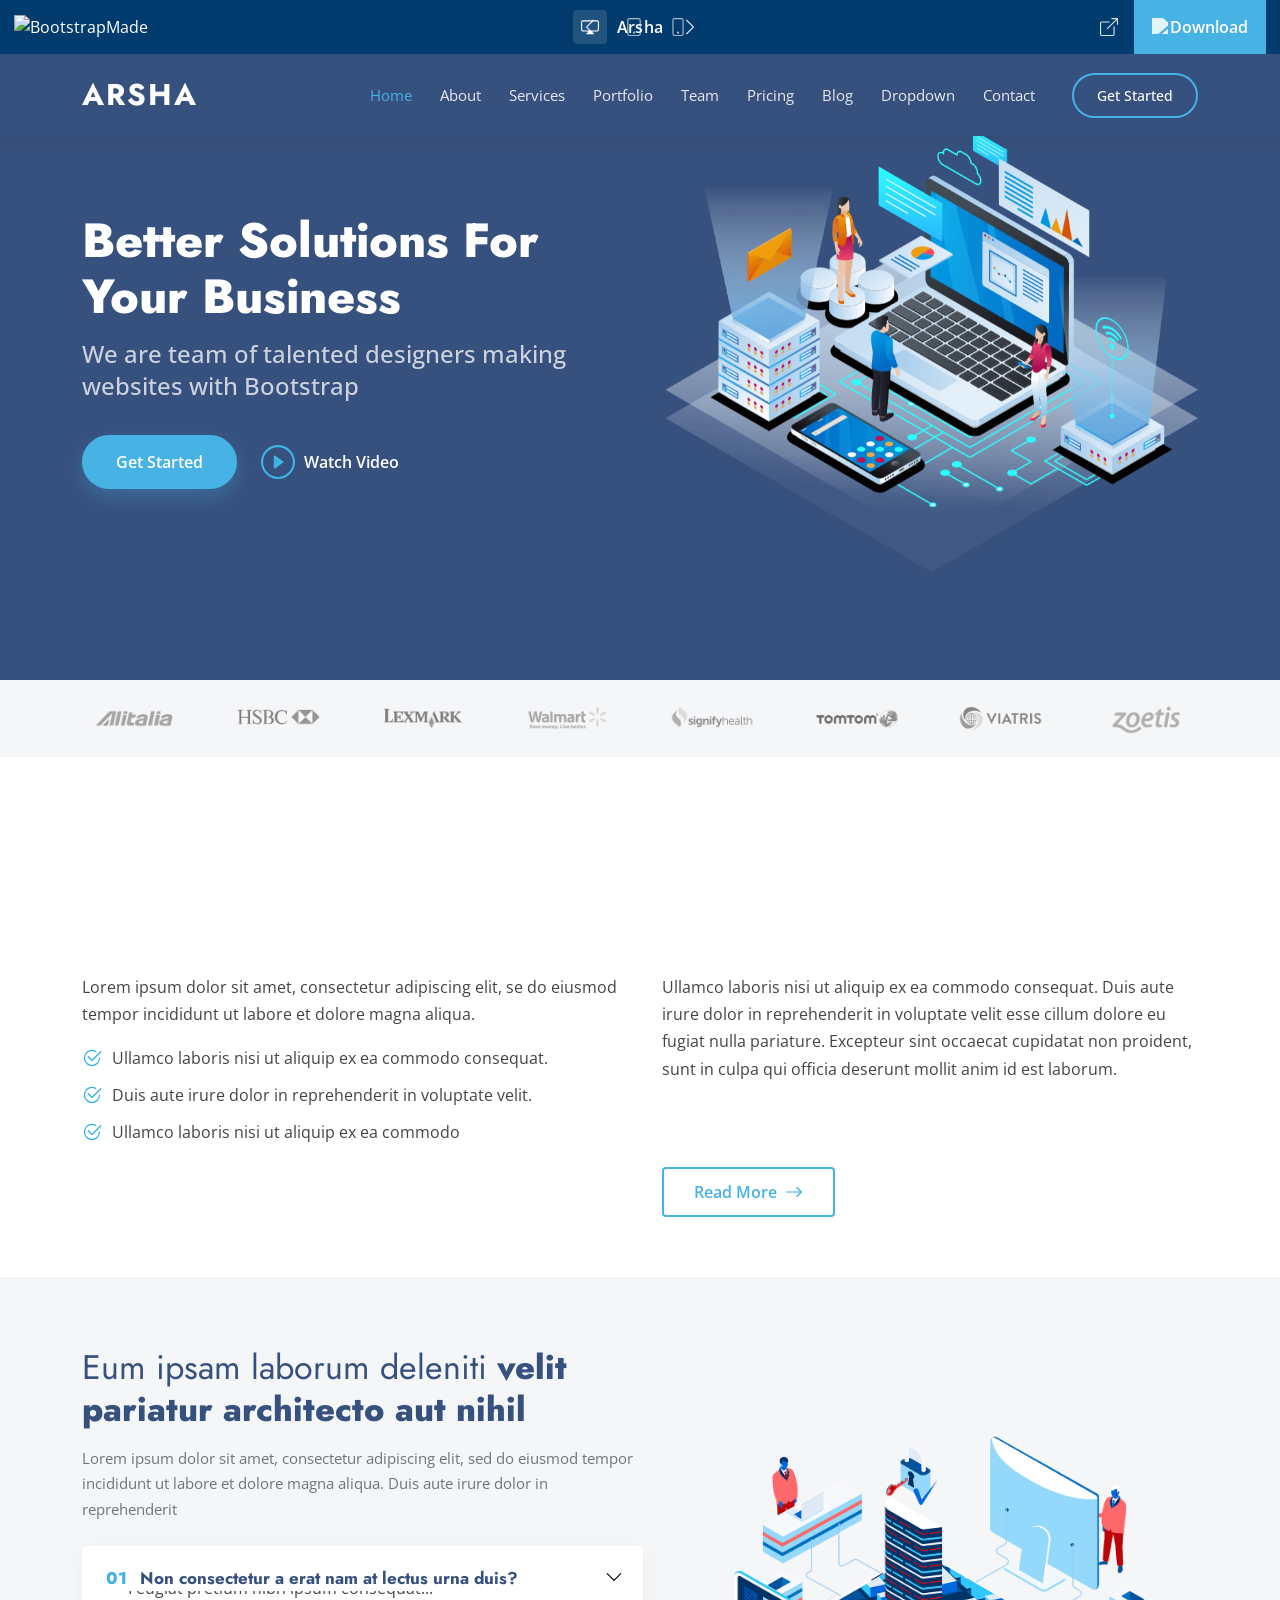
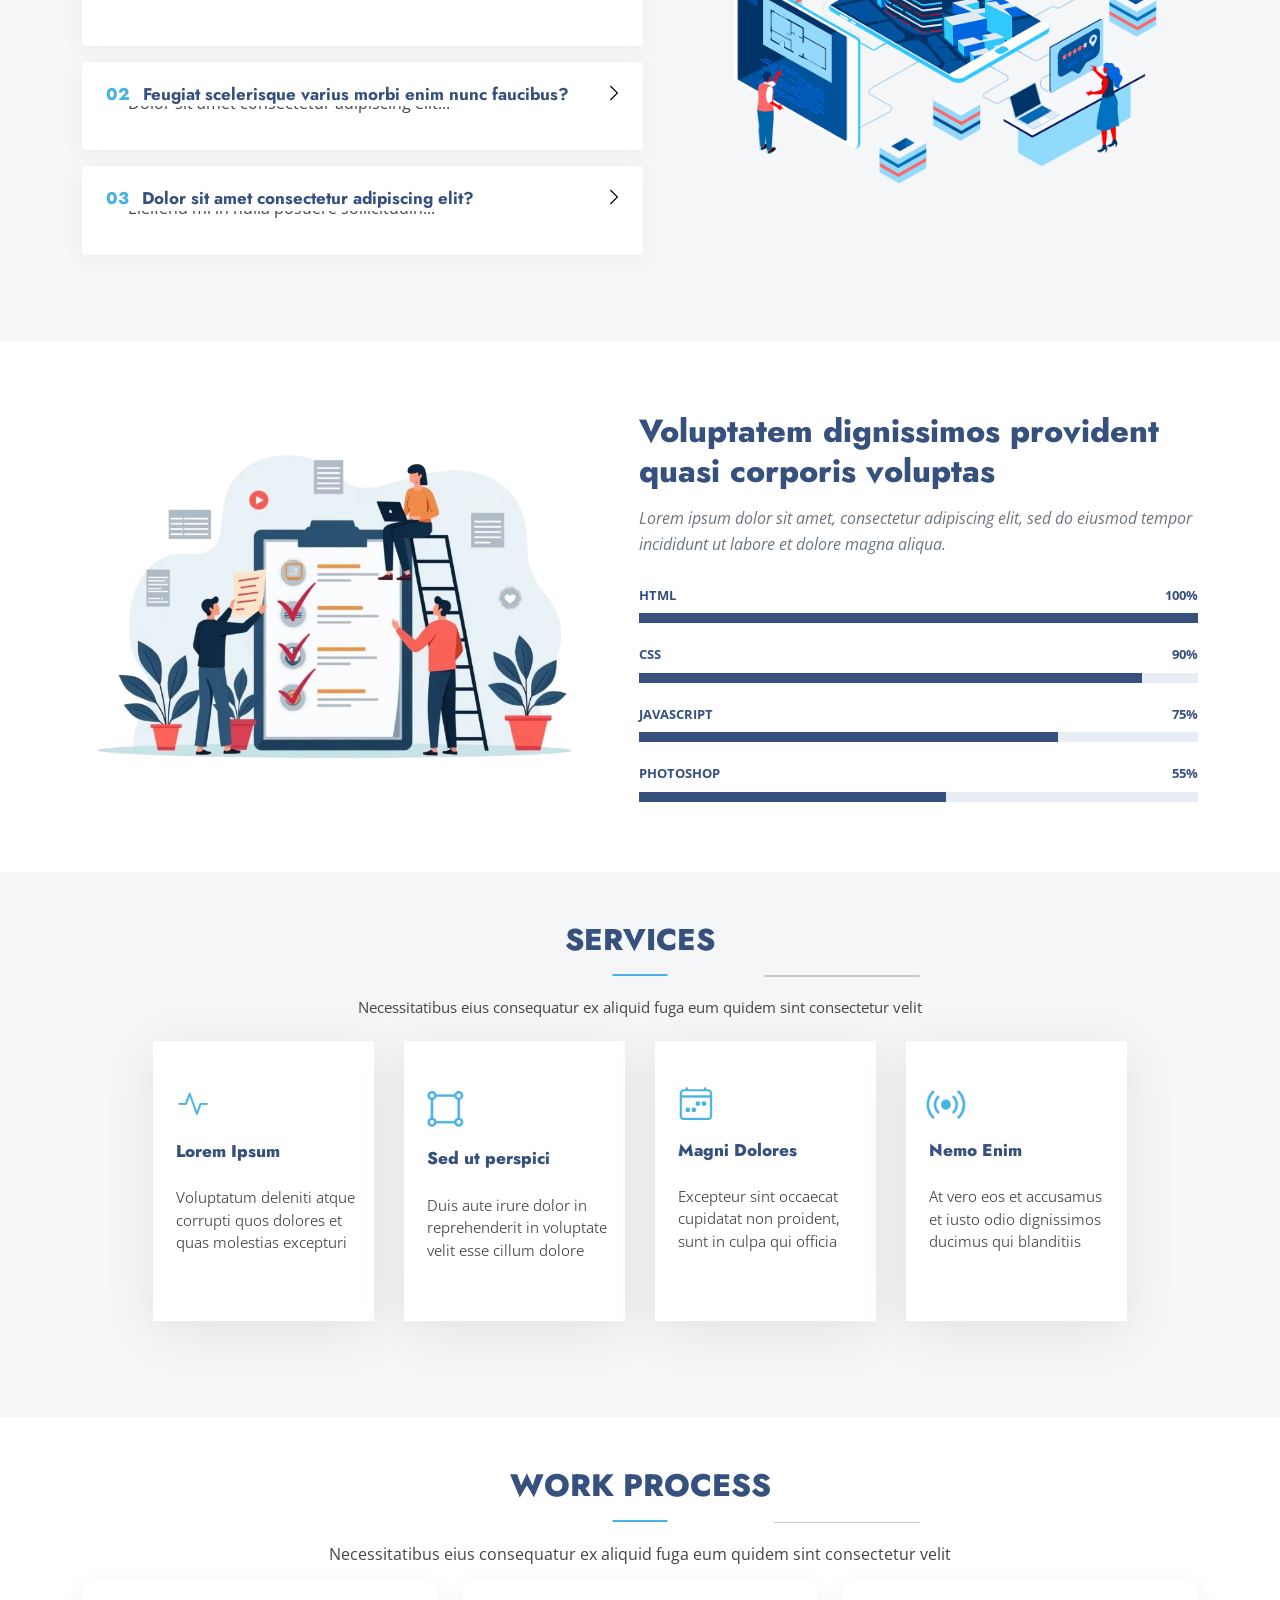
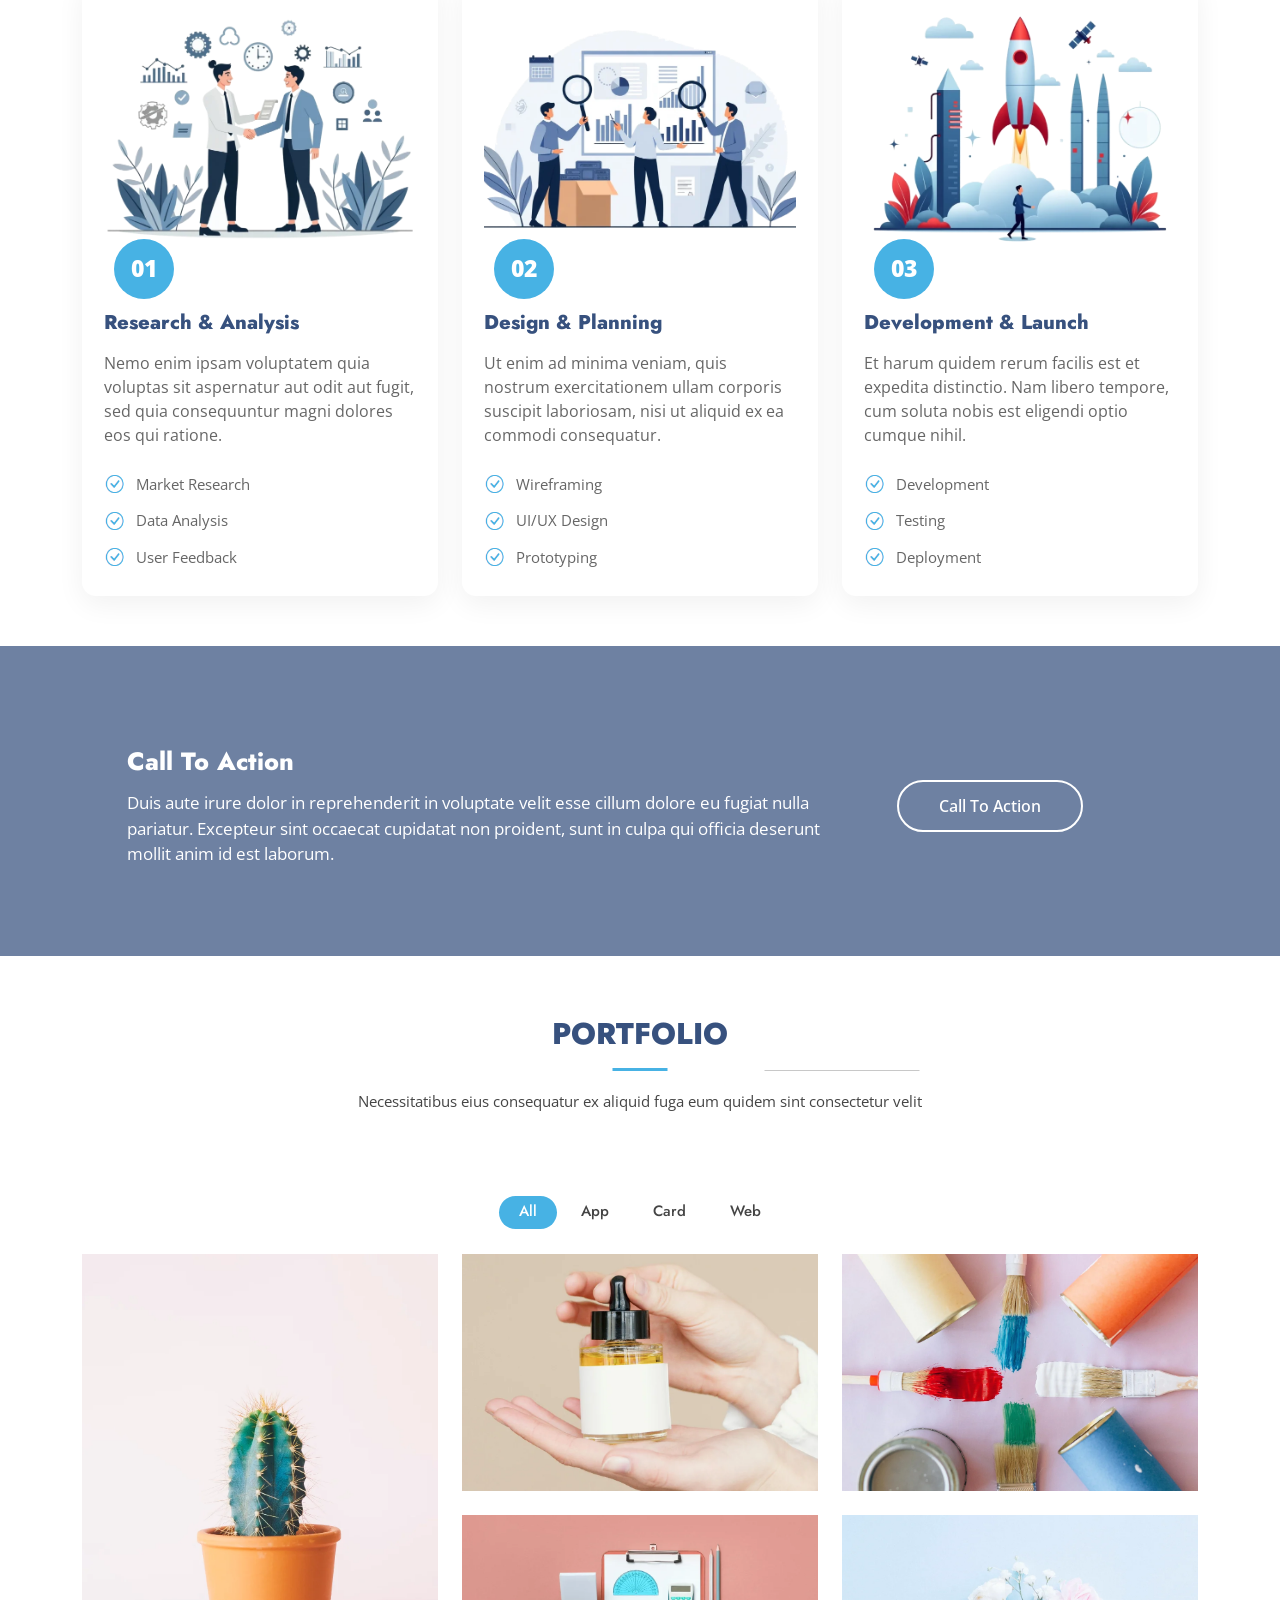
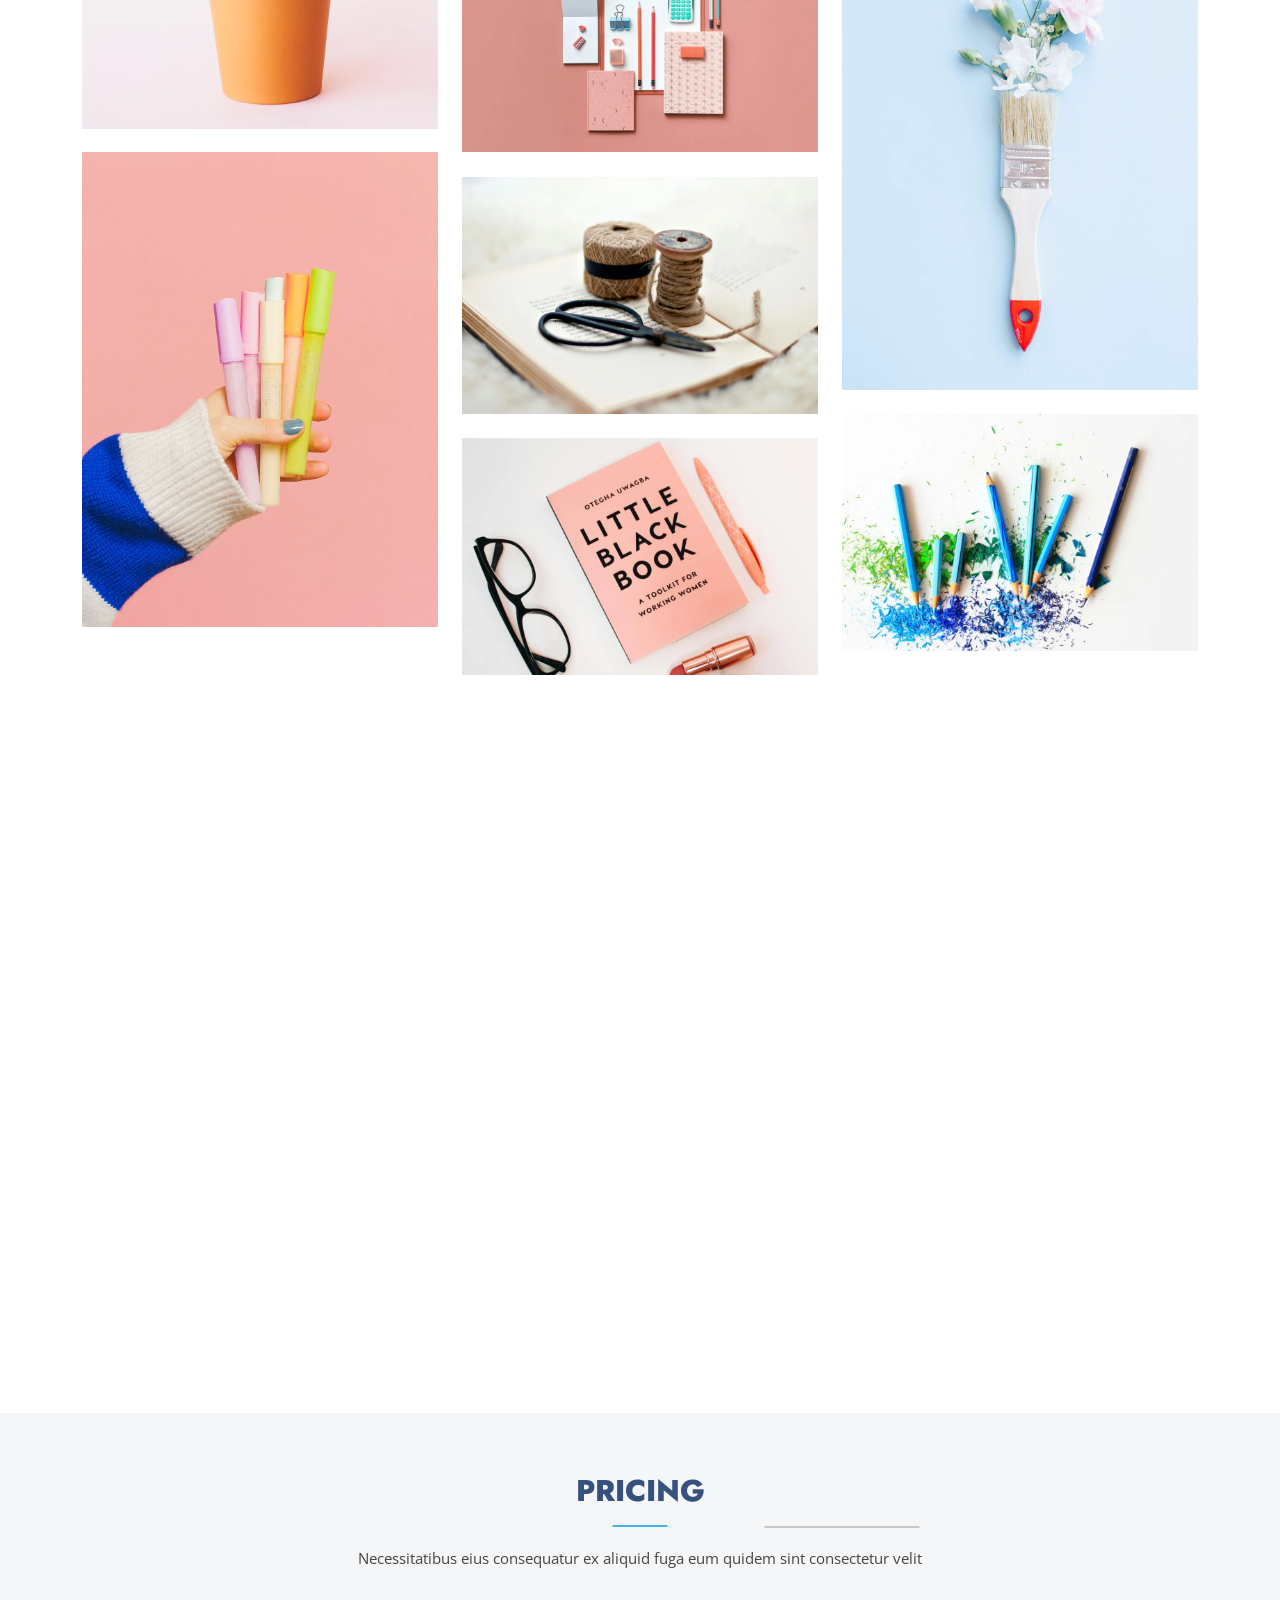
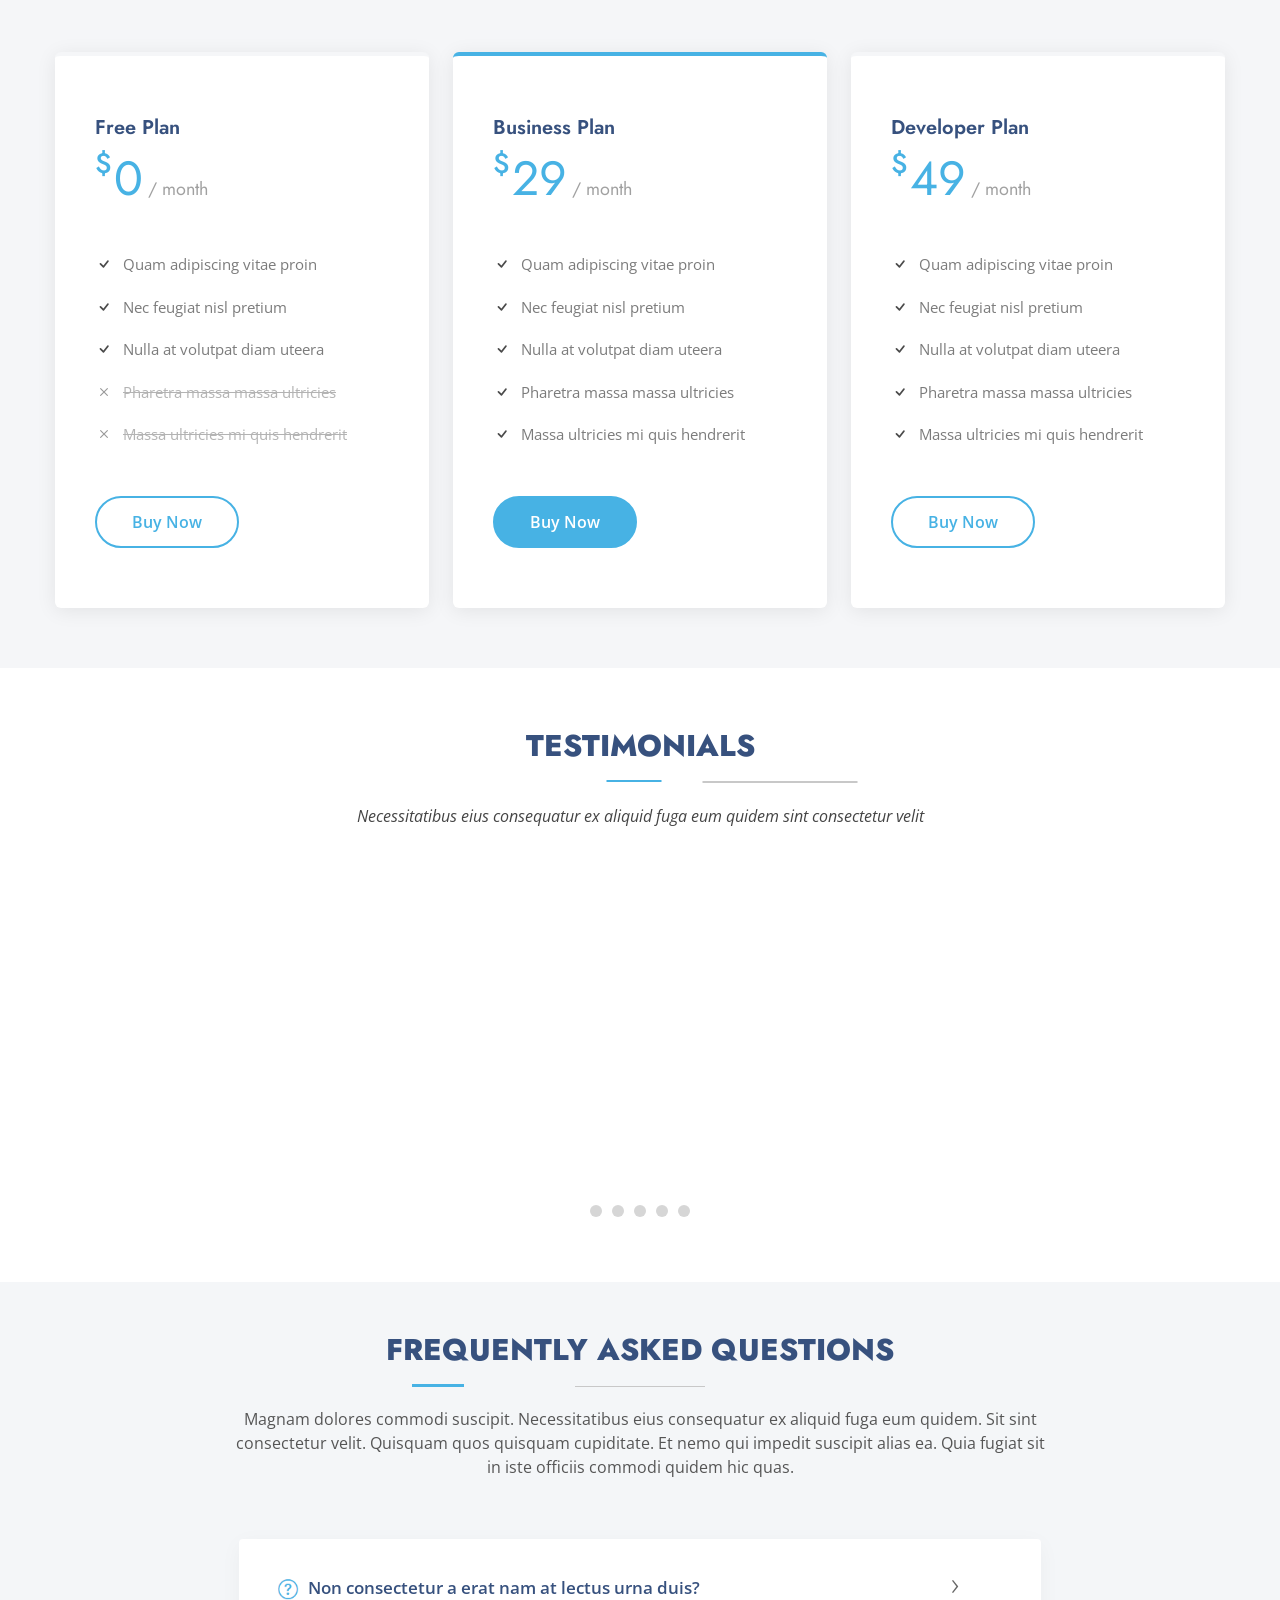
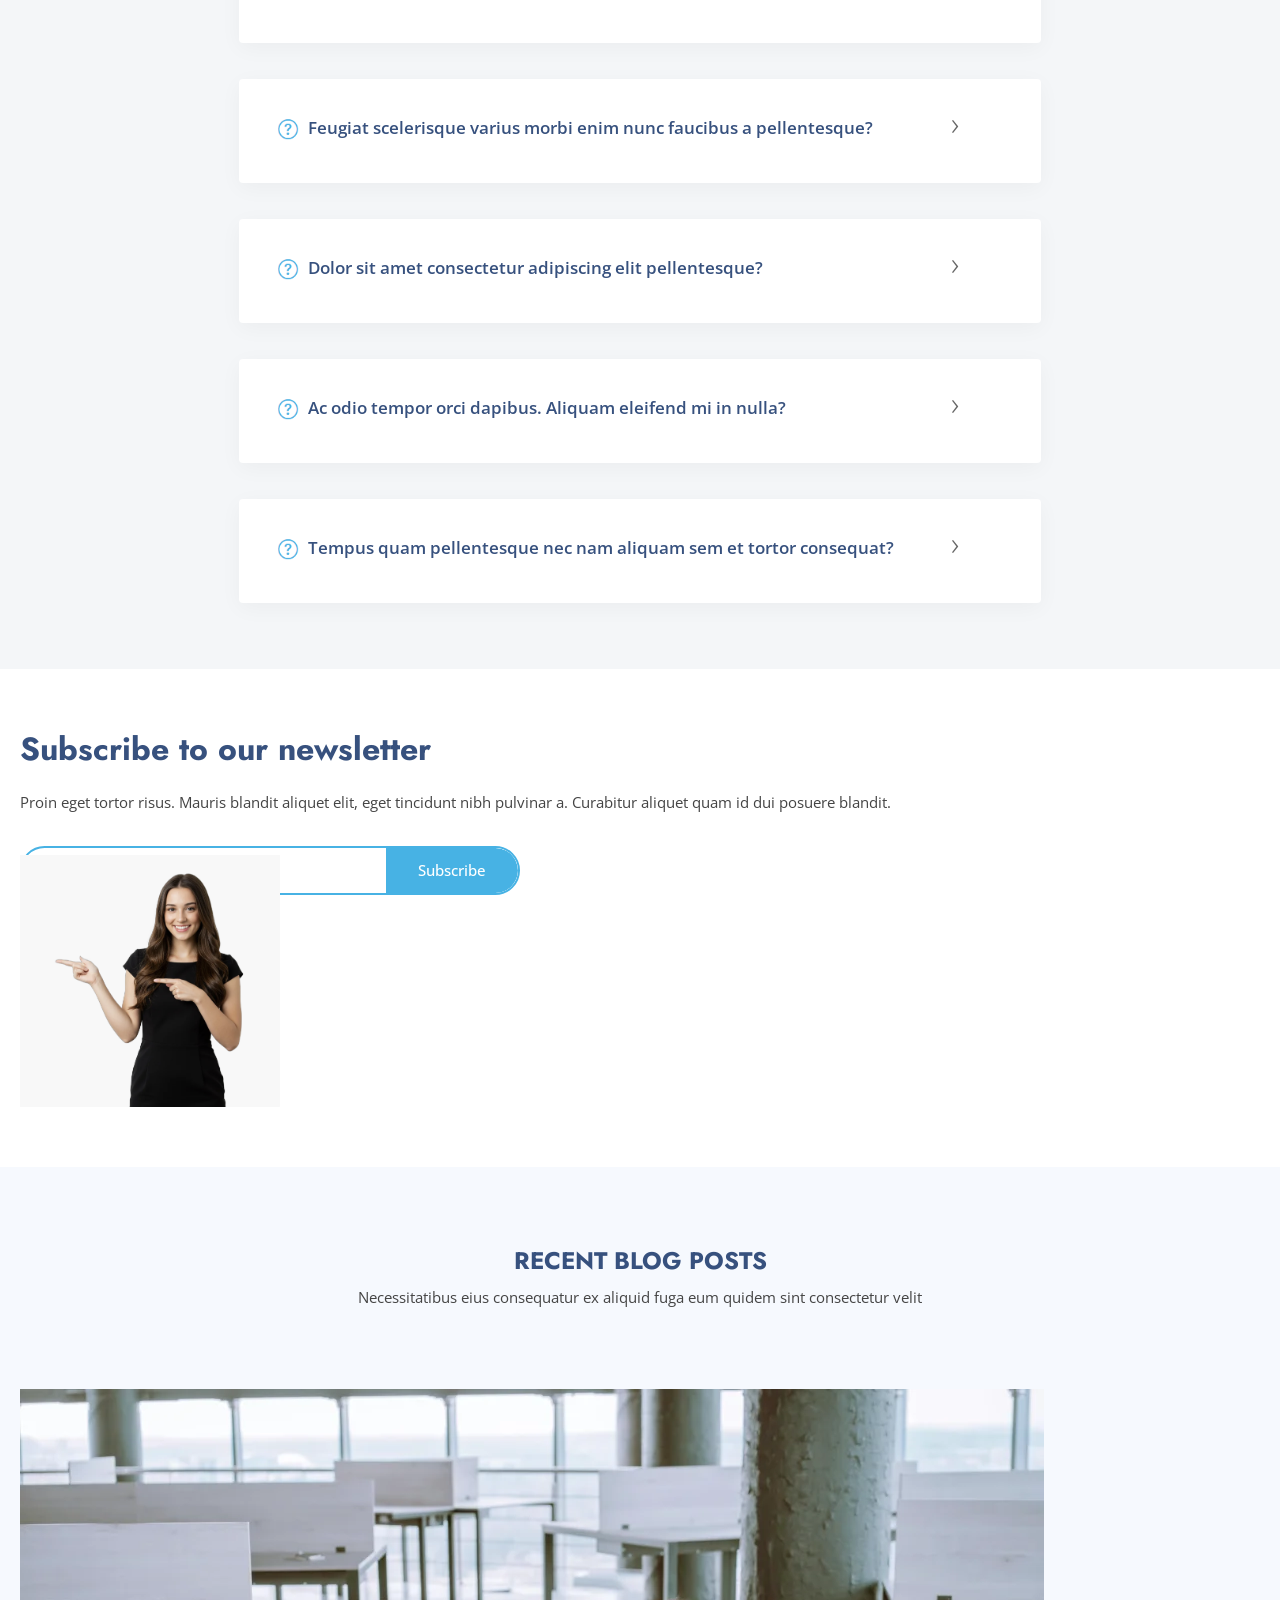
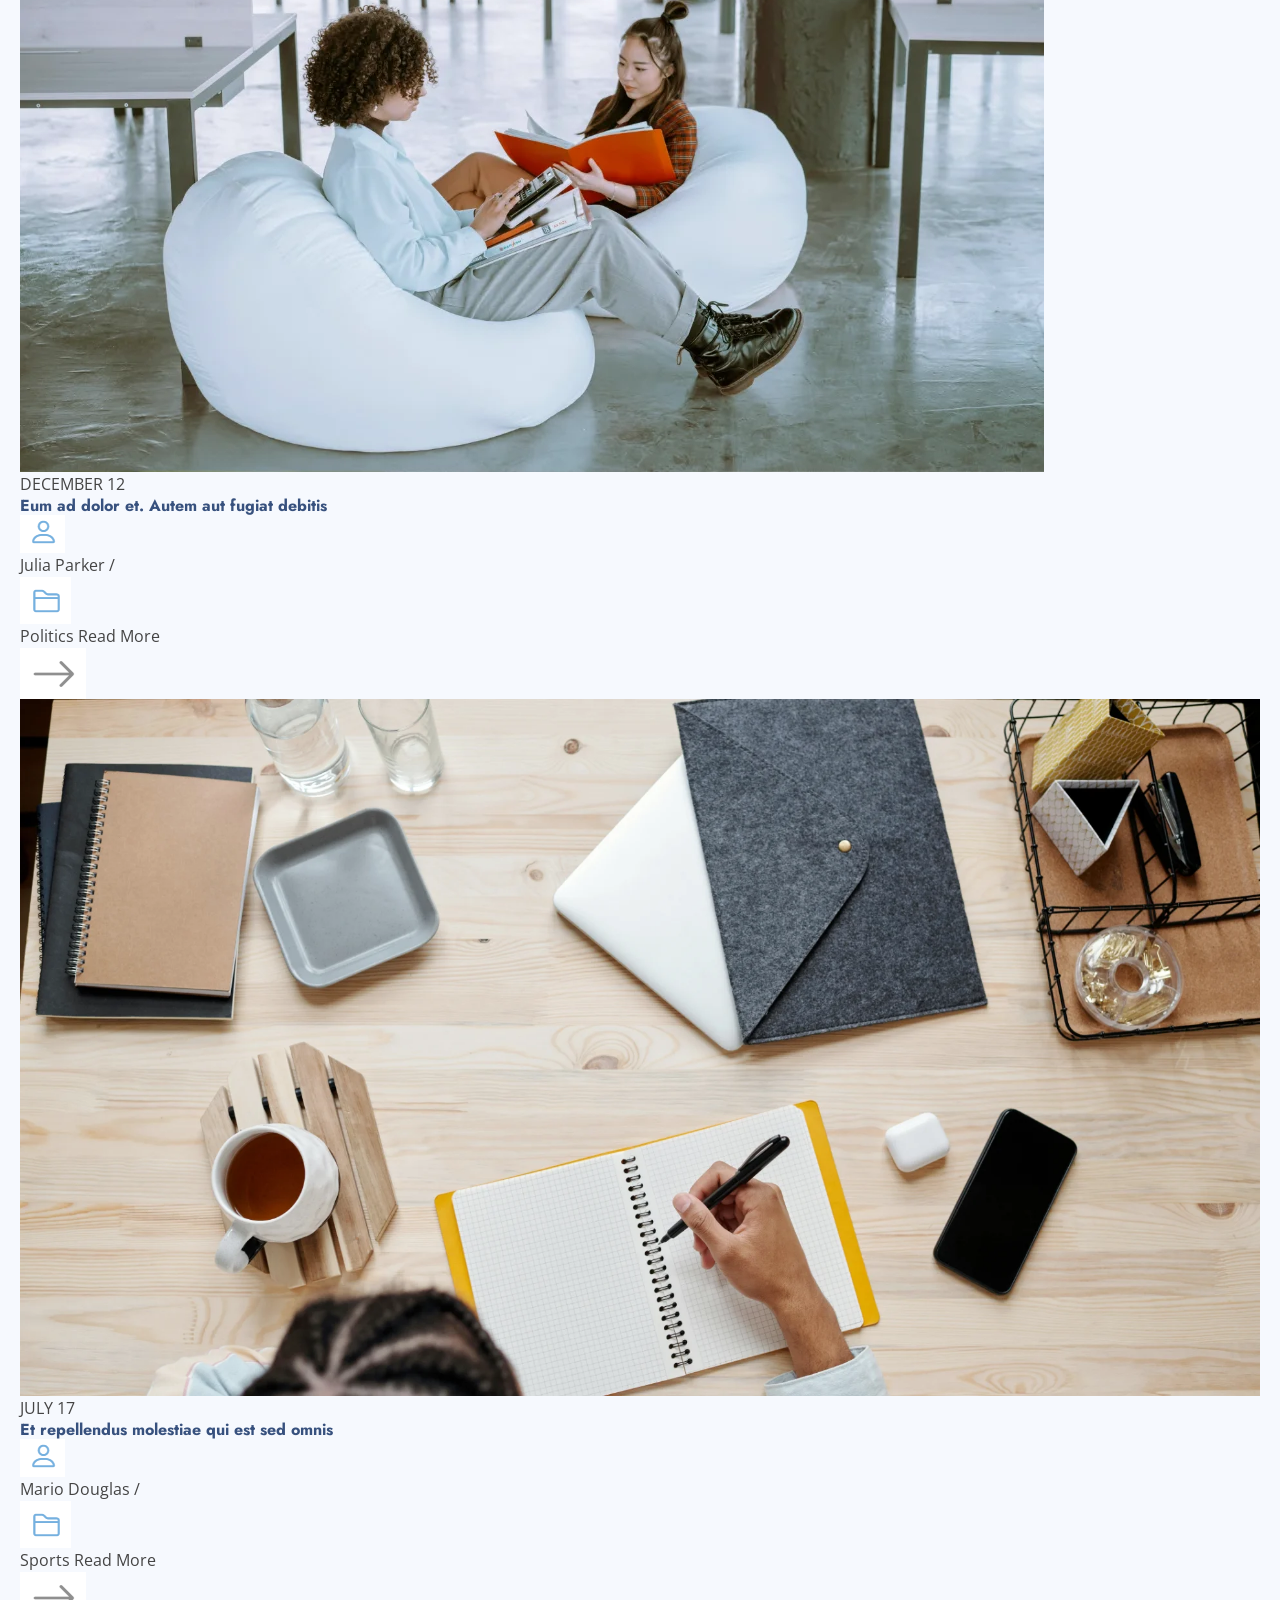
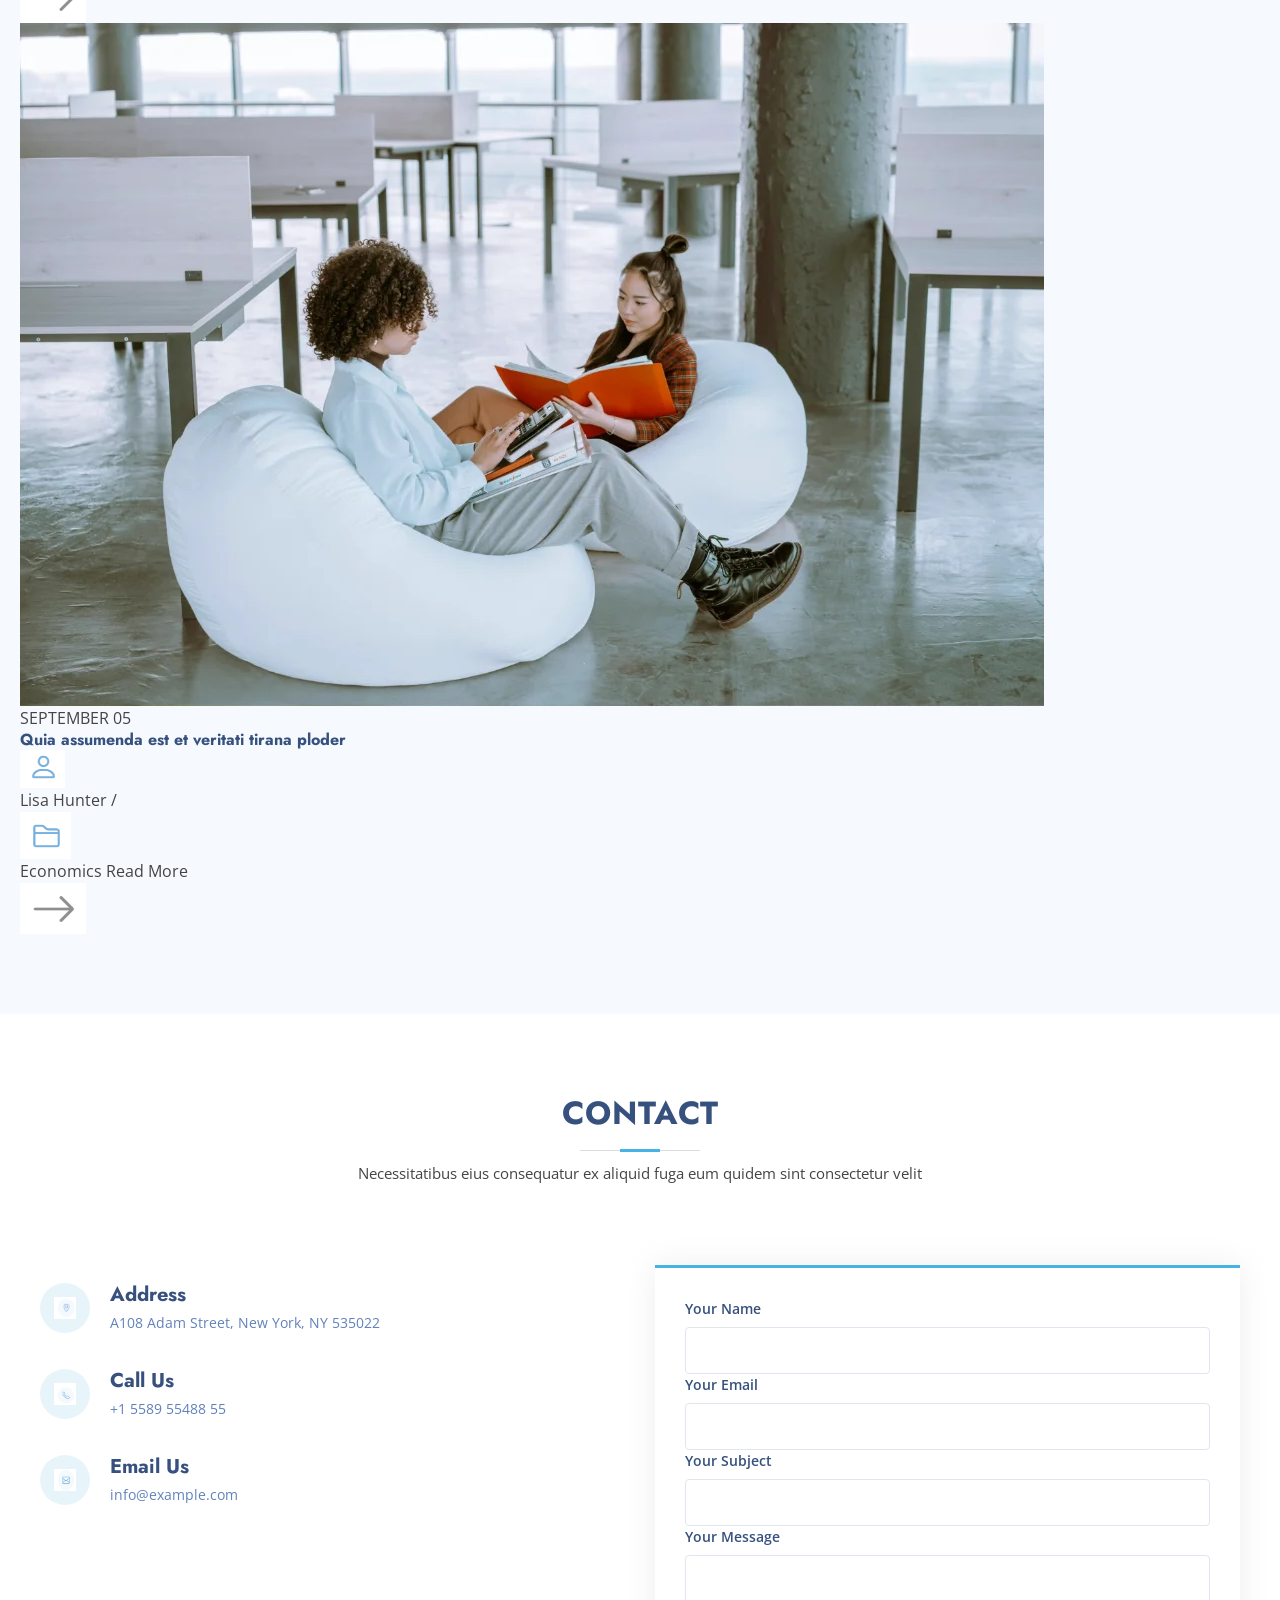
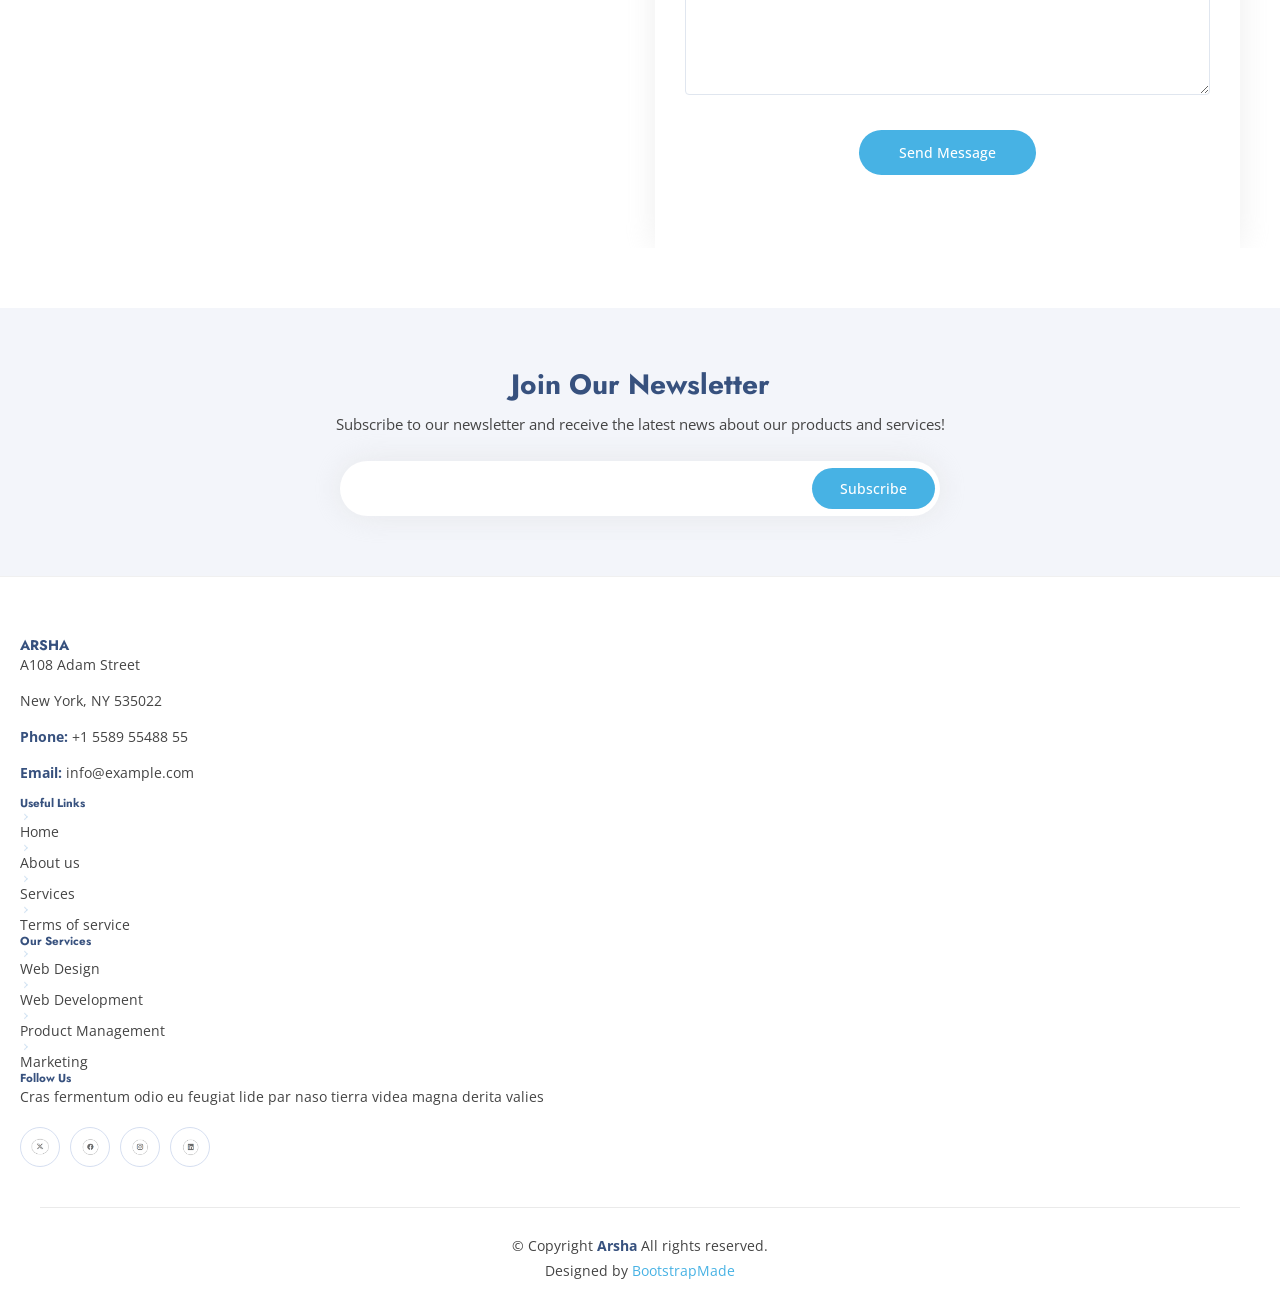
==== index.html @ 2390e41d "fix: 아이콘 경로 수정, download 아이콘 추가" ====
<!DOCTYPE html>
<html lang="en">
<head>
    <meta charset="UTF-8">
    <meta name="viewport" content="width=device-width, initial-scale=1.0">
    <title>Arsha Clone</title>

    <link rel="stylesheet" href="./styles/reset.css">
    <link rel="stylesheet" href="./styles/common.css">
    <link rel="stylesheet" href="./styles/header-about.css">
    <link rel="stylesheet" href="./styles/services-faq.css">
    <link rel="stylesheet" href="./styles/portfolio.css">
    <link rel="stylesheet" href="./styles/team-testimonials.css">
    <link rel="stylesheet" href="./styles/blog-contact-footer.css">
    <link rel="stylesheet" href="./styles/responsive.css">
</head>
<body>

    <!-- 한지수 담당 시작 -->
    <header id="preview-bar">
    <div class="logo">
        <a href="https://bootstrapmade.com/" rel="home" title="Back to BootstrapMade Homepage">
        <img src="https://bootstrapmade.com/assets/img/logo.png" alt="BootstrapMade">
        </a>
    </div>
    <div class="preview-devices">
        <ul>
        <li class="preview-test preview-devices-active" id="preview-test-desktop" title="Desktop preview of the Arsha template">
            <a href="#">
                <img src="images/icons/display.svg" alt="preview_desktop">
            </a>
        </li>
        <li class="preview-test" id="preview-test-tablet" title="Table preview of the Arsha template">
            <a href="#">
                <img src="images/icons/tablet.svg" alt="preview_tablet">
            </a>
        </li>
        <li class="preview-test" id="preview-test-mobile" title="Mobile preview of the Arsha template">
            <a href="#">
                <img src="images/icons/phone.svg" alt="preview_mobile">
            </a>
        </li>
        </ul>
    </div>
    
    <div class="current-template">
        <a href="#"><img src="images/icons/chevron-left.svg" alt="arrow_left"></a>
        <a class="template-home" href="https://bootstrapmade.com/arsha-free-bootstrap-html-template-corporate/" title="Arsha Template Home Page">Arsha</a>
        <a href="#"><img src="images/icons/chevron-right.svg" alt="arrow_right"></a>
    </div>
    <div class="navigate">
        <a href="https://bootstrapmade.com/content/demo/Arsha/" target="_top" title="Hide the demo bar"></a>
        <a href="#"><img src="images/icons/box-arrow-up-right.svg" alt="bow_arrow_up"></a>
        <a class="download" href="https://bootstrapmade.com/arsha-free-bootstrap-thml-template-corporate/#download" title="Download the Arsha Template">
            <img src="images/icons/download.svg" alt="download">
            <span>Download</span>
        </a>
    </div>
    </header>

    <header id="header" class="header">
    <div class = "container">
        <a href="index.html" class="logo">
        <h1 class="sitename">Arsha</h1>
        </a>
        <nav id="navmenu" class="navmenu">
        <ul>
            <li>
            <a href="#hero" class="active">Home</a>
            </li>
            <li>
            <a href="#about">About</a>
            </li>
            <li>
            <a href="#services">Services</a>
            </li>
            <li>
            <a href="#portfolio">Portfolio</a>
            </li>
            <li>
            <a href="#team">Team</a>
            </li>
            <li>
            <a href="#pricing">Pricing</a>
            </li>
            <li>
            <a href="#recent-blog-post">Blog</a>
            </li>
            <li class="dropdown">
            <a href="#">
                <span>Dropdown</span>
            </a>
            <ul>
                <li>
                <a href="#">Dropdown 1</a>
                </li>
                <li class="dropdown">
                <a href="#">
                    <span>Deep Dropdown</span>
                </a>
                <ul>
                    <li>
                    <a href="#">Deep Dropdown 1</a>
                    </li>
                    <li>
                    <a href="#">Deep Dropdown 2</a>
                    </li>
                    <li>
                    <a href="#">Deep Dropdown 3</a>
                    </li>
                    <li>
                    <a href="#">Deep Dropdown 4</a>
                    </li>
                    <li>
                    <a href="#">Deep Dropdown 5</a>
                    </li>
                </ul>
                </li>
                <li>
                <a href="#">Dropdown 2</a>
                </li>
                <li>
                <a href="#">Dropdown 3</a>
                </li>
                <li>
                <a href="#">Dropdown 4</a>
                </li>
            </ul>
            </li>
            <li>
            <a href="#contact">Contact</a>
            </li>
        </ul>
        
        </nav>
        <a class="btn-getstarted" href="#about">Get Started</a>
        <a href="#"><img src="images/icons/list.svg" alt="list"></a>
    </div>
    </header>
    <main class="main">
    <section id="hero" class="hero section">
        <div class="container">

            <div class="hero-content">
                <h1>Better Solutions For Your Business</h1>
                <p>We are team of talented designers making websites with Bootstrap</p>

                <div class="d-flex">
                    <a href="#about" class="btn-get-started">Get Started</a>

                    <a href="#" class="btn-watch-video">
                        <img src="images/icons/play-circle.svg" alt="play">
                        <span>Watch Video</span>
                    </a>
                </div>
            </div>

            <div class="hero-img">
                <img src="images/hero/hero-img.png" alt="hero">
            </div>

        </div>
    </section>

    <!--Clients Section-->
    <section id="clients" class="clients section">
        <div class="container">
            <img src="images/clients/clients-1.webp" alt="clients1">
            <img src="images/clients/clients-2.webp" alt="clients2">
            <img src="images/clients/clients-3.webp" alt="clients3">
            <img src="images/clients/clients-4.webp" alt="clients4">
            <img src="images/clients/clients-5.webp" alt="clients5">
            <img src="images/clients/clients-6.webp" alt="clients6">
            <img src="images/clients/clients-7.webp" alt="clients7">
            <img src="images/clients/clients-8.webp" alt="clients8">
        </div>
    </section>
    <!--About Section-->
    <section id="about" class="about section">
        <!--Section Title-->
        <div class="container section-title">
            <h2>
            ABOUT US
            </h2>
        </div>
        <!--End Section Title-->
        <div class="container">
        <div class="row gy-4">
            <p>
                Lorem ipsum dolor sit amet, consectetur adipiscing elit, se do eiusmod tempor incididunt ut labore et dolore magna aliqua.
            </p>
            <ul>
                <li>
                    <a href="#"><img src="images/icons/check2-circle.svg" alt="check2_circle"></a>
                    <span>Ullamco laboris nisi ut aliquip ex ea commodo consequat.</span>
                </li>
                <li>
                    <a href="#"><img src="images/icons/check2-circle.svg" alt="check2_circle"></a>
                    <span>Duis aute irure dolor in reprehenderit in voluptate velit.</span>
                </li>
                <li>
                    <a href="#"><img src="images/icons/check2-circle.svg" alt="check2_circle"></a>
                    <span>Ullamco laboris nisi ut aliquip ex ea commodo</span>
                </li>
            </ul>
        </div>
        <p>
            Ullamco laboris nisi ut aliquip ex ea commodo consequat. Duis aute irure dolor in reprehenderit in voluptate velit esse cillum dolore eu fugiat nulla pariature. Excepteur sint occaecat cupidatat non proident, sunt in culpa qui officia deserunt mollit anim id est laborum.
        </p>
        <a href="#" class="read-more">
            <span>Read More</span>
            <img src="images/icons/arrow-right.svg" alt="arrow_right">
        </a>
        </div>
    </section>
    <!--/About Section-->
    <!--Why Us Section-->
    <section id="why-us" class="section why-us">
    <div class="container">
        <div class="whyus-wrapper">
            <!-- LEFT -->
            <div class="whyus-left">
                <h3>
                    <span>Eum ipsam laborum deleniti </span>
                    <strong>velit pariatur architecto aut nihil</strong>
                </h3>
                <p>
                    Lorem ipsum dolor sit amet, consectetur adipiscing elit, sed do eiusmod tempor incididunt ut labore et dolore magna aliqua. Duis aute irure dolor in reprehenderit
                </p>
                <!-- FAQ 1 -->
                <div class="faq-item faq-active">
                    <h3>
                        <span>01</span>
                        Non consectetur a erat nam at lectus urna duis?
                    </h3>
                    <div class="faq-content">
                        <p>
                            Feugiat pretium nibh ipsum consequat...
                        </p>
                    </div>
                    <a href="#"><img src="images/icons/chevron-right.svg" alt="chevron"></a>
                </div>
                <!-- FAQ 2 -->
                <div class="faq-item">
                    <h3>
                        <span>02</span>
                        Feugiat scelerisque varius morbi enim nunc faucibus?
                    </h3>
                    <div class="faq-content">
                        <p>
                            Dolor sit amet consectetur adipiscing elit...
                        </p>
                    </div>
                    <a href="#"><img src="images/icons/chevron-right.svg" alt="chevron"></a>
                </div>
                <!-- FAQ 3 -->
                <div class="faq-item">
                    <h3>
                        <span>03</span>
                        Dolor sit amet consectetur adipiscing elit?
                    </h3>
                    <div class="faq-content">
                        <p>
                            Eleifend mi in nulla posuere sollicitudin...
                        </p>
                    </div>
                    <a href="#"><img src="images/icons/chevron-right.svg" alt="chevron"></a>
                </div>
            </div>
            <!-- RIGHT -->
            <div class="whyus-right">
                <img src="images/why-us/why-us.png" alt="why us image">
            </div>
        </div>
    </div>
</section>
    <!--/Why Us Section-->
    <!--Skills Section-->
    <section id="skills" class="skills section">
    <div class="container">
        <div class="skills-wrapper">
            <!-- LEFT -->
            <div class="skills-left">
                <img src="images/skills/skills-illustration.webp" alt="skills illustration">
            </div>
            <!-- RIGHT -->
            <div class="skills-right">
                <h3>
                    Voluptatem dignissimos provident quasi corporis voluptas
                </h3>
                <p class="fst-italic">
                    Lorem ipsum dolor sit amet, consectetur adipiscing elit, sed do eiusmod tempor incididunt ut labore et dolore magna aliqua.
                </p>
                <div class="skills-content skills-animation">
                    <div class="progress">
                        <span class="skill">HTML</span>
                        <div class="progress-bar-wrap">
                            <div class="progress-bar"></div>
                        </div>
                    </div>
                    <div class="progress">
                        <span class="skill">CSS</span>
                        <div class="progress-bar-wrap">
                            <div class="progress-bar"></div>
                        </div>
                    </div>
                    <div class="progress">
                        <span class="skill">JavaScript</span>
                        <div class="progress-bar-wrap">
                            <div class="progress-bar"></div>
                        </div>
                    </div>
                    <div class="progress">
                        <span class="skill">Photoshop</span>
                        <div class="progress-bar-wrap">
                            <div class="progress-bar"></div>
                        </div>
                    </div>
                </div>
            </div>
        </div>
    </div>
</section>
    <!-- 한지수 담당 끝 -->

<!-- 서영은 담당 시작 -->
<!-- 서비스 -->
<section id="services" class="services section">
    <div class="container section-title"> 
      <h2>SERVICES</h2>
      <p>Necessitatibus eius consequatur ex aliquid fuga eum quidem sint consectetur velit</p>
    </div>

    <div class="container services-container">
        <div class="services-grid">
            <div class="service-card">
                <div class="service-icon">
                    <img src="images/services/service-1.png" alt="">
                </div>
                <h4>Lorem Ipsum</h4>
                <p>Voluptatum deleniti atque corrupti quos dolores et quas molestias excepturi</p>
            </div>
            
            <div class="service-card">
                <div class="service-icon">
                    <img src="images/services/service-2.png" alt="">
                </div>
                <h4>Sed ut perspici</h4>
                <p>Duis aute irure dolor in reprehenderit in voluptate velit esse cillum dolore</p>
            </div>

            <div class="service-card">
                <div class="service-icon">
                    <img src="images/services/service-3.png" alt="">
                </div>
                <h4>Magni Dolores</h4>
                <p>Excepteur sint occaecat cupidatat non proident, sunt in culpa qui officia</p>
            </div>

            <div class="service-card">
                <div class="service-icon">
                    <img src="images/services/service-4.png" alt="">
                </div>
                <h4>Nemo Enim</h4>
                <p>At vero eos et accusamus et iusto odio dignissimos ducimus qui blanditiis</p>
            </div>
        </div>
    </div>
</section>

<!-- work-process -->
<section id="work-process" class="work-process section">
    <div class="container section-title">
        <h2>WORK PROCESS</h2>
        <p>Necessitatibus eius consequatur ex aliquid fuga eum quidem sint consectetur velit</p>
    </div>

    <div class="wp_steps-container container">
        <!-- Step 01 -->
        <div class="wp_steps-item">
            <div class="wp_steps-image">
                <img src="images/work-process/step-1.webp" alt="Step 1">
            </div>
            <div class="wp_steps-number">01</div>
            <h3>Research & Analysis</h3>
            <p>Nemo enim ipsam voluptatem quia voluptas sit aspernatur aut odit aut fugit, sed quia consequuntur magni dolores eos qui ratione.</p>
            <div class="wp_steps-features">
                <div class="wp_feature-item">
                    <img src="images/work-process/checkbox.png" alt="check">
                    <span>Market Research</span>
                </div>
                <div class="wp_feature-item">
                    <img src="images/work-process/checkbox.png" alt="check">
                    <span>Data Analysis</span>
                </div>
                <div class="wp_feature-item">
                    <img src="images/work-process/checkbox.png" alt="check">
                    <span>User Feedback</span>
                </div>
            </div>
        </div>

        <!-- Step 02 -->
        <div class="wp_steps-item">
            <div class="wp_steps-image">
                <img src="images/work-process/step-2.webp" alt="Step 2">
            </div>
            <div class="wp_steps-number">02</div>
            <h3>Design & Planning</h3>
            <p>Ut enim ad minima veniam, quis nostrum exercitationem ullam corporis suscipit laboriosam, nisi ut aliquid ex ea commodi consequatur.</p>
            <div class="wp_steps-features">
                <div class="wp_feature-item">
                    <img src="images/work-process/checkbox.png" alt="check">
                    <span>Wireframing</span>
                </div>
                <div class="wp_feature-item">
                    <img src="images/work-process/checkbox.png" alt="check">
                    <span>UI/UX Design</span>
                </div>
                <div class="wp_feature-item">
                    <img src="images/work-process/checkbox.png" alt="check">
                    <span>Prototyping</span>
                </div>
            </div>
        </div>

        <!-- Step 03 -->
        <div class="wp_steps-item">
            <div class="wp_steps-image">
                <img src="images/work-process/step-3.webp" alt="Step 3">
            </div>
            <div class="wp_steps-number">03</div>
            <h3>Development & Launch</h3>
            <p>Et harum quidem rerum facilis est et expedita distinctio. Nam libero tempore, cum soluta nobis est eligendi optio cumque nihil.</p>
            <div class="wp_steps-features">
                <div class="wp_feature-item">
                    <img src="images/work-process/checkbox.png" alt="check">
                    <span>Development</span>
                </div>
                <div class="wp_feature-item">
                    <img src="images/work-process/checkbox.png" alt="check">
                    <span>Testing</span>
                </div>
                <div class="wp_feature-item">
                    <img src="images/work-process/checkbox.png" alt="check">
                    <span>Deployment</span>
                </div>
            </div>
        </div>
    </div>
</section>

<!-- Call To Action Section -->
<section id="call-to-action" class="call-to-action section">
    <div class="cta_container">
        <div class="cta-content">
            <div class="cta-text">
              <h2>Call To Action</h2>
              <p>Duis aute irure dolor in reprehenderit in voluptate velit esse cillum dolore eu fugiat nulla pariatur. 
                Excepteur sint occaecat cupidatat non proident, sunt in culpa qui officia deserunt mollit anim id est laborum.</p>
            </div>
            <div class="cta-button">
              <button type="button">Call To Action</button>
            </div>
        </div>
    </div>
</section>
  <!-- 서영은 담당 끝 -->


    <!-- 김민서 담당 시작 -->
    <section id="portfolio" class="portfolio section">
      <div class="container section-title">
        <h2>Portfolio</h2>
        <p>Necessitatibus eius consequatur ex aliquid fuga eum quidem sint consectetur velit</p>
      </div>

      <div class="container">
        <div class="portfolio-filters" aria-label="Portfolio filter">
          <input type="radio" name="portfolio-filter" id="portfolio-filter-all" checked>
          <label for="portfolio-filter-all">All</label>

          <input type="radio" name="portfolio-filter" id="portfolio-filter-app">
          <label for="portfolio-filter-app">App</label>

          <input type="radio" name="portfolio-filter" id="portfolio-filter-card">
          <label for="portfolio-filter-card">Card</label>

          <input type="radio" name="portfolio-filter" id="portfolio-filter-web">
          <label for="portfolio-filter-web">Web</label>
        </div>

        <div class="portfolio-container">
          <div class="portfolio-column">
            <article class="portfolio-item filter-app">
              <img src="./images/portfolio/portfolio-app-1.webp" alt="">
              <div class="portfolio-info">
                <h4>App 1</h4>
                <p>Lorem ipsum, dolor sit</p>
                <a href="#portfolio-lightbox-app-1" class="preview-link" aria-label="Preview App 1"></a>
                <button type="button" class="details-link" aria-label="View App 1 details"></button>
              </div>
            </article>

            <article class="portfolio-item filter-web">
              <img src="./images/portfolio/portfolio-web-2.webp" alt="">
              <div class="portfolio-info">
                <h4>Branding 2</h4>
                <p>Lorem ipsum, dolor sit</p>
                <a href="#portfolio-lightbox-branding-2" class="preview-link" aria-label="Preview Branding 2"></a>
                <button type="button" class="details-link" aria-label="View Branding 2 details"></button>
              </div>
            </article>
          </div>

          <div class="portfolio-column">
            <article class="portfolio-item filter-card">
              <img src="./images/portfolio/portfolio-card-1.webp" alt="">
              <div class="portfolio-info">
                <h4>Card 1</h4>
                <p>Lorem ipsum, dolor sit</p>
                <a href="#portfolio-lightbox-card-1" class="preview-link" aria-label="Preview Card 1"></a>
                <button type="button" class="details-link" aria-label="View Card 1 details"></button>
              </div>
            </article>

            <article class="portfolio-item filter-app">
              <img src="./images/portfolio/portfolio-app-2.webp" alt="">
              <div class="portfolio-info">
                <h4>App 2</h4>
                <p>Lorem ipsum, dolor sit</p>
                <a href="#portfolio-lightbox-app-2" class="preview-link" aria-label="Preview App 2"></a>
                <button type="button" class="details-link" aria-label="View App 2 details"></button>
              </div>
            </article>

            <article class="portfolio-item filter-app">
              <img src="./images/portfolio/portfolio-app-3.webp" alt="">
              <div class="portfolio-info">
                <h4>App 3</h4>
                <p>Lorem ipsum, dolor sit</p>
                <a href="#portfolio-lightbox-app-3" class="preview-link" aria-label="Preview App 3"></a>
                <button type="button" class="details-link" aria-label="View App 3 details"></button>
              </div>
            </article>

            <article class="portfolio-item filter-web">
              <img src="./images/portfolio/portfolio-web-3.webp" alt="">
              <div class="portfolio-info">
                <h4>Branding 3</h4>
                <p>Lorem ipsum, dolor sit</p>
                <a href="#portfolio-lightbox-branding-3" class="preview-link" aria-label="Preview Branding 3"></a>
                <button type="button" class="details-link" aria-label="View Branding 3 details"></button>
              </div>
            </article>
          </div>

          <div class="portfolio-column">
            <article class="portfolio-item filter-web">
              <img src="./images/portfolio/portfolio-web-1.webp" alt="">
              <div class="portfolio-info">
                <h4>Branding 1</h4>
                <p>Lorem ipsum, dolor sit</p>
                <a href="#portfolio-lightbox-branding-1" class="preview-link" aria-label="Preview Branding 1"></a>
                <button type="button" class="details-link" aria-label="View Branding 1 details"></button>
              </div>
            </article>

            <article class="portfolio-item filter-card">
              <img src="./images/portfolio/portfolio-card-2.webp" alt="">
              <div class="portfolio-info">
                <h4>Card 2</h4>
                <p>Lorem ipsum, dolor sit</p>
                <a href="#portfolio-lightbox-card-2" class="preview-link" aria-label="Preview Card 2"></a>
                <button type="button" class="details-link" aria-label="View Card 2 details"></button>
              </div>
            </article>

            <article class="portfolio-item filter-card">
              <img src="./images/portfolio/portfolio-card-3.webp" alt="">
              <div class="portfolio-info">
                <h4>Card 3</h4>
                <p>Lorem ipsum, dolor sit</p>
                <a href="#portfolio-lightbox-card-3" class="preview-link" aria-label="Preview Card 3"></a>
                <button type="button" class="details-link" aria-label="View Card 3 details"></button>
              </div>
            </article>
          </div>
        </div>
      </div>

      <div id="portfolio-lightbox-app-1" class="portfolio-lightbox">
        <a href="#portfolio-close" class="portfolio-lightbox-backdrop" aria-label="Close preview"></a>
        <a href="#portfolio-close" class="portfolio-lightbox-close" aria-label="Close preview"></a>
        <span class="portfolio-lightbox-nav portfolio-lightbox-prev is-disabled" aria-hidden="true"></span>
        <figure class="portfolio-lightbox-content">
          <img src="./images/portfolio/portfolio-app-1.webp" alt="">
          <figcaption>App 1</figcaption>
        </figure>
        <a href="#portfolio-lightbox-app-2" class="portfolio-lightbox-nav portfolio-lightbox-next" aria-label="Next App image"></a>
      </div>

      <div id="portfolio-lightbox-app-2" class="portfolio-lightbox">
        <a href="#portfolio-close" class="portfolio-lightbox-backdrop" aria-label="Close preview"></a>
        <a href="#portfolio-close" class="portfolio-lightbox-close" aria-label="Close preview"></a>
        <a href="#portfolio-lightbox-app-1" class="portfolio-lightbox-nav portfolio-lightbox-prev" aria-label="Previous App image"></a>
        <figure class="portfolio-lightbox-content">
          <img src="./images/portfolio/portfolio-app-2.webp" alt="">
          <figcaption>App 2</figcaption>
        </figure>
        <a href="#portfolio-lightbox-app-3" class="portfolio-lightbox-nav portfolio-lightbox-next" aria-label="Next App image"></a>
      </div>

      <div id="portfolio-lightbox-app-3" class="portfolio-lightbox">
        <a href="#portfolio-close" class="portfolio-lightbox-backdrop" aria-label="Close preview"></a>
        <a href="#portfolio-close" class="portfolio-lightbox-close" aria-label="Close preview"></a>
        <a href="#portfolio-lightbox-app-2" class="portfolio-lightbox-nav portfolio-lightbox-prev" aria-label="Previous App image"></a>
        <figure class="portfolio-lightbox-content">
          <img src="./images/portfolio/portfolio-app-3.webp" alt="">
          <figcaption>App 3</figcaption>
        </figure>
        <span class="portfolio-lightbox-nav portfolio-lightbox-next is-disabled" aria-hidden="true"></span>
      </div>

      <div id="portfolio-lightbox-card-1" class="portfolio-lightbox">
        <a href="#portfolio-close" class="portfolio-lightbox-backdrop" aria-label="Close preview"></a>
        <a href="#portfolio-close" class="portfolio-lightbox-close" aria-label="Close preview"></a>
        <span class="portfolio-lightbox-nav portfolio-lightbox-prev is-disabled" aria-hidden="true"></span>
        <figure class="portfolio-lightbox-content">
          <img src="./images/portfolio/portfolio-card-1.webp" alt="">
          <figcaption>Card 1</figcaption>
        </figure>
        <a href="#portfolio-lightbox-card-2" class="portfolio-lightbox-nav portfolio-lightbox-next" aria-label="Next Card image"></a>
      </div>

      <div id="portfolio-lightbox-card-2" class="portfolio-lightbox">
        <a href="#portfolio-close" class="portfolio-lightbox-backdrop" aria-label="Close preview"></a>
        <a href="#portfolio-close" class="portfolio-lightbox-close" aria-label="Close preview"></a>
        <a href="#portfolio-lightbox-card-1" class="portfolio-lightbox-nav portfolio-lightbox-prev" aria-label="Previous Card image"></a>
        <figure class="portfolio-lightbox-content">
          <img src="./images/portfolio/portfolio-card-2.webp" alt="">
          <figcaption>Card 2</figcaption>
        </figure>
        <a href="#portfolio-lightbox-card-3" class="portfolio-lightbox-nav portfolio-lightbox-next" aria-label="Next Card image"></a>
      </div>

      <div id="portfolio-lightbox-card-3" class="portfolio-lightbox">
        <a href="#portfolio-close" class="portfolio-lightbox-backdrop" aria-label="Close preview"></a>
        <a href="#portfolio-close" class="portfolio-lightbox-close" aria-label="Close preview"></a>
        <a href="#portfolio-lightbox-card-2" class="portfolio-lightbox-nav portfolio-lightbox-prev" aria-label="Previous Card image"></a>
        <figure class="portfolio-lightbox-content">
          <img src="./images/portfolio/portfolio-card-3.webp" alt="">
          <figcaption>Card 3</figcaption>
        </figure>
        <span class="portfolio-lightbox-nav portfolio-lightbox-next is-disabled" aria-hidden="true"></span>
      </div>

      <div id="portfolio-lightbox-branding-1" class="portfolio-lightbox">
        <a href="#portfolio-close" class="portfolio-lightbox-backdrop" aria-label="Close preview"></a>
        <a href="#portfolio-close" class="portfolio-lightbox-close" aria-label="Close preview"></a>
        <span class="portfolio-lightbox-nav portfolio-lightbox-prev is-disabled" aria-hidden="true"></span>
        <figure class="portfolio-lightbox-content">
          <img src="./images/portfolio/portfolio-web-1.webp" alt="">
          <figcaption>Branding 1</figcaption>
        </figure>
        <a href="#portfolio-lightbox-branding-2" class="portfolio-lightbox-nav portfolio-lightbox-next" aria-label="Next Branding image"></a>
      </div>

      <div id="portfolio-lightbox-branding-2" class="portfolio-lightbox">
        <a href="#portfolio-close" class="portfolio-lightbox-backdrop" aria-label="Close preview"></a>
        <a href="#portfolio-close" class="portfolio-lightbox-close" aria-label="Close preview"></a>
        <a href="#portfolio-lightbox-branding-1" class="portfolio-lightbox-nav portfolio-lightbox-prev" aria-label="Previous Branding image"></a>
        <figure class="portfolio-lightbox-content">
          <img src="./images/portfolio/portfolio-web-2.webp" alt="">
          <figcaption>Branding 2</figcaption>
        </figure>
        <a href="#portfolio-lightbox-branding-3" class="portfolio-lightbox-nav portfolio-lightbox-next" aria-label="Next Branding image"></a>
      </div>

      <div id="portfolio-lightbox-branding-3" class="portfolio-lightbox">
        <a href="#portfolio-close" class="portfolio-lightbox-backdrop" aria-label="Close preview"></a>
        <a href="#portfolio-close" class="portfolio-lightbox-close" aria-label="Close preview"></a>
        <a href="#portfolio-lightbox-branding-2" class="portfolio-lightbox-nav portfolio-lightbox-prev" aria-label="Previous Branding image"></a>
        <figure class="portfolio-lightbox-content">
          <img src="./images/portfolio/portfolio-web-3.webp" alt="">
          <figcaption>Branding 3</figcaption>
        </figure>
        <span class="portfolio-lightbox-nav portfolio-lightbox-next is-disabled" aria-hidden="true"></span>
      </div>
    </section>
    <!-- 김민서 담당 끝 -->

    <!-- 임현아 담당 시작 -->
    <section id="team" class="team section">
        <div class="container section-title">
            <h2>TEAM</h2>
            <p>Necessitatibus eius consequatur ex aliquid fuga eum quidem sint consectetur velit</p>
        </div>
        
        <div class="container">
            <div class="team-member">
                <div class="pic">
                    <img src="https://bootstrapmade.com/content/demo/Arsha/assets/img/person/person-m-7.webp" class="img-fluid" alt="Walter White">
                </div>
                <div class="member-info">
                    <h4>Walter White</h4>
                    <span>Chief Executive Officer</span>
                    <p>Explicabo voluptatem mollitia et repellat qui dolorum quasi</p>
                    <div class="social">
                        <a href="#"><img src="images/icons/twitter-x.svg" alt="twitter"></a>
                        <a href="#"><img src="images/icons/facebook.svg" alt="facebook"></a>
                        <a href="#"><img src="images/icons/instagram.svg" alt="instagram"></a>
                        <a href="#"><img src="images/icons/linkedin.svg" alt="linkedin"></a>
                    </div>
                </div>
            </div>

            <div class="team-member">
                <div class="pic">
                    <img src="https://bootstrapmade.com/content/demo/Arsha/assets/img/person/person-f-8.webp" class="img-fluid" alt="Sarah Jhonson">
                </div>
                <div class="member-info">
                    <h4>Sarah Jhonson</h4>
                    <span>Product Manager</span>
                    <p>Aut maiores voluptates amet et quis praesentium qui senda para</p>
                    <div class="social">
                        <a href="#"><img src="images/icons/twitter-x.svg" alt="twitter"></a>
                        <a href="#"><img src="images/icons/facebook.svg" alt="facebook"></a>
                        <a href="#"><img src="images/icons/instagram.svg" alt="instagram"></a>
                        <a href="#"><img src="images/icons/linkedin.svg" alt="linkedin"></a>
                    </div>
                </div>
            </div>

            <div class="team-member">
                <div class="pic">
                    <img src="https://bootstrapmade.com/content/demo/Arsha/assets/img/person/person-m-6.webp" class="img-fluid" alt="William Anderson">
                </div>
                <div class="member-info">
                    <h4>William Anderson</h4>
                    <span>CTO</span>
                    <p>Quisquam facilis cum velit laborum corrupti fuga rerum quia</p>
                    <div class="social">
                        <a href="#"><img src="images/icons/twitter-x.svg" alt="twitter"></a>
                        <a href="#"><img src="images/icons/facebook.svg" alt="facebook"></a>
                        <a href="#"><img src="images/icons/instagram.svg" alt="instagram"></a>
                        <a href="#"><img src="images/icons/linkedin.svg" alt="linkedin"></a>
                    </div>
                </div>
            </div>

            <div class="team-member">
                <div class="pic">
                    <img src="https://bootstrapmade.com/content/demo/Arsha/assets/img/person/person-f-4.webp" class="img-fluid" alt="Amanda Jepson">
                </div>
                <div class="member-info">
                    <h4>Amanda Jepson</h4>
                    <span>Accountant</span>
                    <p>Dolorum tempora officiis odit laborum officiis et et accusamus</p>
                    <div class="social">
                        <a href="#"><img src="images/icons/twitter-x.svg" alt="twitter"></a>
                        <a href="#"><img src="images/icons/facebook.svg" alt="facebook"></a>
                        <a href="#"><img src="images/icons/instagram.svg" alt="instagram"></a>
                        <a href="#"><img src="images/icons/linkedin.svg" alt="linkedin"></a>
                    </div>
                </div>
            </div>
        </div>
    </section>

    <section id="pricing" class="pricing section light-background">
        <div class="container section-title">
            <h2>PRICING</h2>
            <p>Necessitatibus eius consequatur ex aliquid fuga eum quidem sint consectetur velit</p>
        </div>
        
        <div class="container-pricing-container">
            
            <div class="pricing-item">
                <h3>Free Plan</h3>
                <h4>
                    <sup>$</sup>0<span> / month</span>
                </h4>
                <ul>
                    <li><span><img src="images/icons/check.svg" alt="check">Quam adipiscing vitae proin</span></li>
                    <li><span><img src="images/icons/check.svg" alt="check">Nec feugiat nisl pretium</span></li>
                    <li><span><img src="images/icons/check.svg" alt="check">Nulla at volutpat diam uteera</span></li>
                    <li class="na"><span><img src="images/icons/x-small.svg" alt="cancel">Pharetra massa massa ultricies</span></li>
                    <li class="na"><span><img src="images/icons/x-small.svg" alt="cancel">Massa ultricies mi quis hendrerit</span></li>
                </ul>
                <a href="#" class="buy-btn">Buy Now</a>
            </div>

            <div class="pricing-item-featured">
                <h3>Business Plan</h3>
                <h4>
                    <sup>$</sup>29<span> / month</span>
                </h4>
                <ul>
                    <li><span><img src="images/icons/check.svg" alt="check">Quam adipiscing vitae proin</span></li>
                    <li><span><img src="images/icons/check.svg" alt="check">Nec feugiat nisl pretium</span></li>
                    <li><span><img src="images/icons/check.svg" alt="check">Nulla at volutpat diam uteera</span></li>
                    <li><span><img src="images/icons/check.svg" alt="check">Pharetra massa massa ultricies</span></li>
                    <li><span><img src="images/icons/check.svg" alt="check">Massa ultricies mi quis hendrerit</span></li>
                </ul>
                <a href="#" class="buy-btn">Buy Now</a>
            </div>

            <div class="pricing-item">
                <h3>Developer Plan</h3>
                <h4>
                    <sup>$</sup>49<span> / month</span>
                </h4>
                <ul>
                    <li><span><img src="images/icons/check.svg" alt="check">Quam adipiscing vitae proin</span></li>
                    <li><span><img src="images/icons/check.svg" alt="check">Nec feugiat nisl pretium</span></li>
                    <li><span><img src="images/icons/check.svg" alt="check">Nulla at volutpat diam uteera</span></li>
                    <li><span><img src="images/icons/check.svg" alt="check">Pharetra massa massa ultricies</span></li>
                    <li><span><img src="images/icons/check.svg" alt="check">Massa ultricies mi quis hendrerit</span></li>
                </ul>
                <a href="#" class="buy-btn">Buy Now</a>
            </div>

        </div>
    </section>

    <section id="testimonials" class="testimonials section">
        <div class="container section-title">
            <h2>TESTIMONIALS</h2>
            <p>Necessitatibus eius consequatur ex aliquid fuga eum quidem sint consectetur velit</p>
        </div>
        
        <div class="container">
            <div class="testimonials-slider">
                <div class="testimonials-wrapper">

                    <div class="testimonial-item">
                        <img src="https://bootstrapmade.com/content/demo/Arsha/assets/img/person/person-m-12.webp" class="testimonial-img" alt="Matt Brandon">
                        <h3>Matt Brandon</h3>
                        <h4>Freelancer</h4>
                        <div class="stars">
                            <img src="images/icons/star-fill.svg" alt="star">
                            <img src="images/icons/star-fill.svg" alt="star">
                            <img src="images/icons/star-fill.svg" alt="star">
                            <img src="images/icons/star-fill.svg" alt="star">
                            <img src="images/icons/star-fill.svg" alt="star">
                        </div>
                        <p>
                            <img class="quote" src="images/icons/quote-left.svg" alt="">
                            Fugiat enim eram quae cillum dolore amet nulla culpa multos export minim fugiat minim velit minim dolor enim duis veniam ipsum anim magna sunt elit fore quem dolore labore illum veniam.
                            <img class="r-quote" src="images/icons/quote-left.svg" alt="">
                        </p>
                    </div>

                    <div class="testimonial-item">
                        <img src="https://bootstrapmade.com/content/demo/Arsha/assets/img/person/person-m-13.webp" class="testimonial-img" alt="John Larson">
                        <h3>John Larson</h3>
                        <h4>Entrepreneur</h4>
                        <div class="stars">
                            <img src="images/icons/star-fill.svg" alt="star">
                            <img src="images/icons/star-fill.svg" alt="star">
                            <img src="images/icons/star-fill.svg" alt="star">
                            <img src="images/icons/star-fill.svg" alt="star">
                            <img src="images/icons/star-fill.svg" alt="star">
                        </div>
                        <p>
                            <img class="quote" src="images/icons/quote-left.svg" alt="">
                            Quis quorum aliqua sint quem legam fore sunt eram irure aliqua veniam tempor noster veniam enim culpa labore duis sunt culpa nulla illum cillum fugiat legam esse veniam culpa fore nisi cillum quid.
                            <img class="r-quote" src="images/icons/quote-left.svg" alt="">
                        </p>
                    </div>

                    <div class="testimonial-item">
                        <img src="https://bootstrapmade.com/content/demo/Arsha/assets/img/person/person-m-9.webp" class="testimonial-img" alt="Saul Goodman">
                        <h3>Saul Goodman</h3>
                        <h4>Ceo & Founder</h4>
                        <div class="stars">
                            <img src="images/icons/star-fill.svg" alt="star">
                            <img src="images/icons/star-fill.svg" alt="star">
                            <img src="images/icons/star-fill.svg" alt="star">
                            <img src="images/icons/star-fill.svg" alt="star">
                            <img src="images/icons/star-fill.svg" alt="star">
                        </div>
                        <p>
                            <img class="quote" src="images/icons/quote-left.svg" alt="">
                            Proin iaculis purus consequat sem cure digni ssim donec ssim donec porttitora entum suscipit rhoncus. Accussantium quam, ultricies eget id, aliquam eget nibh et. Maecen aliquam, risus at semper.
                            <img class="r-quote" src="images/icons/quote-left.svg" alt="">
                        </p>
                    </div>

                    <div class="testimonial-item">
                        <img src="https://bootstrapmade.com/content/demo/Arsha/assets/img/person/person-f-5.webp" class="testimonial-img" alt="Sara Wilsson">
                        <h3>Sara Wilsson</h3>
                        <h4>Designer</h4>
                        <div class="stars">
                            <img src="images/icons/star-fill.svg" alt="star">
                            <img src="images/icons/star-fill.svg" alt="star">
                            <img src="images/icons/star-fill.svg" alt="star">
                            <img src="images/icons/star-fill.svg" alt="star">
                            <img src="images/icons/star-fill.svg" alt="star">
                        </div>
                        <p>
                            <img class="quote" src="images/icons/quote-left.svg" alt="">
                            Export tempor illum tamen malis malis eram quae irure esse labore quem cillum quid cillum eram malis quorum velit fore eram velit sunt aliqua noster fugiat irure amet legam anim culpa.
                            <img class="r-quote" src="images/icons/quote-left.svg" alt="">
                        </p>
                    </div>

                    <div class="testimonial-item">
                        <img src="https://bootstrapmade.com/content/demo/Arsha/assets/img/person/person-f-12.webp" class="testimonial-img" alt="Jena Karlis">
                        <h3>Jena Karlis</h3>
                        <h4>Store Owner</h4>
                        <div class="stars">
                            <img src="images/icons/star-fill.svg" alt="star">
                            <img src="images/icons/star-fill.svg" alt="star">
                            <img src="images/icons/star-fill.svg" alt="star">
                            <img src="images/icons/star-fill.svg" alt="star">
                            <img src="images/icons/star-fill.svg" alt="star">
                        </div>
                        <p>
                            <img class="quote" src="images/icons/quote-left.svg" alt="">
                            Enim nisi quem export duis labore cillum quae magna enim sint quorum nulla quem veniam duis minim tempor labore quem eram duis noster aute amet eram fore quis sint minim.
                            <img class="r-quote" src="images/icons/quote-left.svg" alt="">
                        </p>
                    </div>

                </div> </div> <div class="pagination">
                <span class="dot dot1 active"></span> <span class="dot dot2"></span>
                <span class="dot dot3"></span>
                <span class="dot dot4"></span>
                <span class="dot dot5"></span>
            </div>
            
        </div>
    </section>
    <!-- 임현아 담당 끝 -->

 <!-- 서영은 담당 FAQ 시작 -->
<section id="faq" class="faq section">
    <div class="faq-header">
        <h2>FREQUENTLY ASKED QUESTIONS</h2>
        <p>Magnam dolores commodi suscipit. Necessitatibus eius consequatur ex aliquid fuga eum quidem. 
            Sit sint consectetur velit. Quisquam quos quisquam cupiditate. 
            Et nemo qui impedit suscipit alias ea. Quia fugiat sit in iste officiis commodi quidem hic quas.</p>
    </div>

    <div class="container faq_container">
        <div class="faq-list">
            <details class="faq-item">
                <summary>
                    <img class="faq-icon" src="images/faq/question.png" alt="">
                    <span class="faq-title">Non consectetur a erat nam at lectus urna duis?</span>
                </summary>
                <div class="faq-content">
                    <p>Feugiat pretium nibh ipsum consequat. Tempus iaculis urna id volutpat lacus laoreet non curabitur gravida. 
                        Venenatis lectus magna fringilla urna porttitor rhoncus dolor purus non.</p>
                </div>
            </details>

            <details class="faq-item">
                <summary>
                    <img class="faq-icon" src="images/faq/question.png" alt="">
                    <span class="faq-title">Feugiat scelerisque varius morbi enim nunc faucibus a pellentesque?</span>
                </summary>
                <div class="faq-content">
                    <p>Dolor sit amet consectetur adipiscing elit pellentesque habitant morbi. Id interdum velit laoreet id donec ultrices. Fringilla phasellus faucibus scelerisque eleifend donec pretium. Est pellentesque elit ullamcorper dignissim. 
                      Mauris ultrices eros in cursus turpis massa tincidunt dui.</p>
                </div>
            </details>

            <details class="faq-item">
                <summary>
                    <img class="faq-icon" src="images/faq/question.png" alt="">
                    <span class="faq-title">Dolor sit amet consectetur adipiscing elit pellentesque?</span>
                </summary>
                <div class="faq-content">
                    <p>Eleifend mi in nulla posuere sollicitudin aliquam ultrices sagittis orci. 
                      Faucibus pulvinar elementum integer enim. Sem nulla pharetra diam sit amet nisl suscipit. 
                      Rutrum tellus pellentesque eu tincidunt. Lectus urna duis convallis convallis tellus. 
                      Urna molestie at elementum eu facilisis sed odio morbi quis</p>
                </div>
            </details>

            <details class="faq-item">
                <summary>
                    <img class="faq-icon" src="images/faq/question.png" alt="">
                    <span class="faq-title">Ac odio tempor orci dapibus. Aliquam eleifend mi in nulla?</span>
                </summary>
                <div class="faq-content">
                    <p>Dolor sit amet consectetur adipiscing elit pellentesque habitant morbi. 
                      Id interdum velit laoreet id donec ultrices. 
                      Fringilla phasellus faucibus scelerisque eleifend donec pretium. 
                      Est pellentesque elit ullamcorper dignissim. 
                      Mauris ultrices eros in cursus turpis massa tincidunt dui.</p>
                </div>
            </details>

            <details class="faq-item">
                <summary>
                    <img class="faq-icon" src="images/faq/question.png" alt="">
                    <span class="faq-title">Tempus quam pellentesque nec nam aliquam sem et tortor consequat?</span>
                </summary>
                <div class="faq-content">
                    <p>Molestie a iaculis at erat pellentesque adipiscing commodo. 
                      Dignissim suspendisse in est ante in. Nunc vel risus commodo viverra maecenas accumsan. 
                      Sit amet nisl suscipit adipiscing bibendum est. 
                      Purus gravida quis blandit turpis cursus in</p>
                </div>
            </details>
        </div>
    </div>
</section>
  <!-- 서영은 담당 FAQ 끝 -->

    <!-- 이지아 담당 시작 -->
    <section id="subscribe" class="subscribe section">
      <h3>Subscribe to our newsletter</h3>
                <p>Proin eget tortor risus. Mauris blandit aliquet elit, eget tincidunt nibh pulvinar a. Curabitur aliquet quam id dui posuere blandit.</p>
            <form action = "#" method = "post" id = "subscribe_Email">
                <input type = "email" name = "subEmail" placeholder="Email address">
                <button type ="submit" id ="subscribe_Email_Btn">Subscribe</button>
            </form>
        <img class = "subscribe_Img" src = "images/subscribe/subscribe-img.png" alt = "subscribe_Img">
    </section>


    <section id="recent-blog-post" class="recent-blog-post section light-background">
      <div class = "rbp-Intro">
            <h2>RECENT BLOG POSTS</h2>
            <p>Necessitatibus eius consequatur ex aliquid fuga eum quidem sint consectetur velit</p>
        </div>
        <div>
            <a href = "#">
            <div>
                <span><img class = "recent-blog-post_Img" src ="images/recent-blog-post/blog-post-1.webp" alt ="recent-blog-post_Img1"></span>
                <span class ="recent-blog-post_Date">DECEMBER 12</span>
                <h4>Eum ad dolor et. Autem aut fugiat debitis</h4>
                <span><img class = "rbp_logo_h" src = "images/recent-blog-post/user-icon.png"  alt ="logo1"></span>
                <span>Julia Parker   /</span>
                <span> <img class = "rbp_logo_f" src = "images/recent-blog-post/file-icon.png"  alt ="logo2"></span>
                <span>Politics</span>
                
                
                 Read More <img src = "images/recent-blog-post/arrow.png" class = "rbp-Icon" alt = "RPB_Icon">
            </div></a>


            <a href = "#">
            <div>
                <span><img class = "recent-blog-post_Img" src ="images/recent-blog-post/blog-post-2.webp" alt ="recent-blog-post_Img2"></span>
                <span class ="recent-blog-post_Date">JULY 17</span>
                <h4>Et repellendus molestiae qui est sed omnis</h4>
                <span><img class = "rbp_logo_h" src = "images/recent-blog-post/user-icon.png"  alt ="logo1"></span>
                <span>Mario Douglas   /</span>
                <span> <img class = "rbp_logo_f" src = "images/recent-blog-post/file-icon.png"  alt ="logo2"></span>
                <span>Sports</span>
                
                Read More <img src = "images/recent-blog-post/arrow.png" class = "rbp-Icon" alt = "RPB_Icon">
            </div></a>

            <a href = "#">
            <div>
                <span><img class = "recent-blog-post_Img" src ="images/recent-blog-post/blog-post-3.webp" alt ="recent-blog-post_Img3"></span>
                <span class ="recent-blog-post_Date">SEPTEMBER 05</span>
                <h4>Quia assumenda est et veritati tirana ploder</h4>
                <span><img class = "rbp_logo_h" src = "images/recent-blog-post/user-icon.png"  alt ="logo1"></span>
                <span>Lisa Hunter   /</span>
                <span> <img class = "rbp_logo_f" src = "images/recent-blog-post/file-icon.png"  alt ="logo2"></span>
                <span>Economics</span>
                
                
                 Read More <img src = "images/recent-blog-post/arrow.png" class = "rbp-Icon" alt = "RPB_Icon">
            </div></a>
        </div>
    </section>


    <section id="contact" class="contact section">
      <div class = "contact-Intro">
            <h2>CONTACT</h2>
            <p>Necessitatibus eius consequatur ex aliquid fuga eum quidem sint consectetur velit</p>
        </div>


    <ul id="contact_Whereabouts">
    <li>
        <ul class="contact-Info">
            <li class="ci-Item">
                <span class="contact_Icon"><img src="images/contact/address.png" alt="address"></span>
                <div>
                    <h4>Address</h4>
                    <p>A108 Adam Street, New York, NY 535022</p>
                </div>
            </li>

            <li class="ci-Item">
                <span class="contact_Icon"><img src="images/contact/phone.png" alt="call"></span>
                <div>
                    <h4>Call Us</h4>
                    <p>+1 5589 55488 55</p>
                </div>
            </li>

            <li class="ci-Item">
                <span class="contact-Icon"><img src="images/contact/email.png" alt="email"></span>
                <div>
                    <h4>Email Us</h4>
                    <p>info@example.com</p>
                </div>
            </li>
        </ul>

        <div class="contact-Map">
            <iframe
                src="https://www.google.com/maps/embed?pb=!1m18!1m12!1m3!1d96823.0!2d-74.0!3d40.7!2m3!1f0!2f0!3f0!3m2!1i1024!2i768!4f13.1!3m3!1m2!1s0x0%3A0x0!2zNDDCsDQyJzAuMCJOIDc0wrAwMCcwLjAiVw!5e0!3m2!1sko!2skr!4v1700000000000"
                width="100%" height="360" style="border:0;"
                allowfullscreen="" loading="lazy"
                referrerpolicy="no-referrer-when-downgrade">
            </iframe>
        </div>
    </li>

  
    <li id ="contact_Form">

            <form action = "#" method = "post" id = "contact_Message">
                <fieldset>
                    <legend class = "skip">로그인 양식</legend>

                    <ul>
                        <li><label>Your Name <input type = "text" name = "contact_Name"></label></li>

                        <li><label>Your Email <input type = "email" name = "contact_Email"></label></li>

                        <li><label>Your Subject <input type = "text" name = "contact_Subject"></label></li>

                        <li><label>Your Message <textarea name = "contact_Message"></textarea></label></li>
                    </ul>

                    <button type = "submit" name = "contact_Form_Button">Send Message</button>

                </fieldset>

                </form>
            </li>
    </ul>

</section>

    <section id ="join-our-newsletter">
        <div class = "join-our-newsletter_Intro"> 
            <h4>Join Our Newsletter</h4>
            <p>Subscribe to our
                 newsletter and receive the latest news about our products and services!</p>
        </div>
        <form action = "#" method = "post" id = "subscribe_Form">
            <input type = "text" name = "join-our-newspaper_input">
            <button type ="submit" id ="subscribe_NL_Btn">Subscribe</button>
        </form>
    </section>
  </main>

  <footer id="footer" class="footer">
    <div class="footer-content">
      <div class="footer-about">
        <h4><a href="#" id="home">ARSHA</a></h4>
        <p>A108 Adam Street</p>
        <p>New York, NY 535022</p>
        <p><strong>Phone:</strong> +1 5589 55488 55</p>
        <p><strong>Email:</strong> info@example.com</p>
      </div>

      <div class="footer-links">
        <h5>Useful Links</h5>
        <ul>
          <li>
            <span><img src="images/footer/link-marker.png" class="footer_Logo" alt=""></span>
            <span><a href="#" id="nav_home">Home</a></span>
          </li>
          <li>
            <span><img src="images/footer/link-marker.png" class="footer_Logo" alt=""></span>
            <span><a href="#" id="nav_aboutUs">About us</a></span>
          </li>
          <li>
            <span><img src="images/footer/link-marker.png" class="footer_Logo" alt=""></span>
            <span><a href="#" id="nav_services">Services</a></span>
          </li>
          <li>
            <span><img src="images/footer/link-marker.png" class="footer_Logo" alt=""></span>
            <span><a href="#" id="nav_termsOfServices">Terms of service</a></span>
          </li>
        </ul>
      </div>

      <div class="footer-services">
        <h5>Our Services</h5>
        <ul>
          <li>
            <span><img src="images/footer/link-marker.png" class="footer_Logo" alt=""></span>
            <span>Web Design</span>
          </li>
          <li>
            <span><img src="images/footer/link-marker.png" class="footer_Logo" alt=""></span>
            <span>Web Development</span>
          </li>
          <li>
            <span><img src="images/footer/link-marker.png" class="footer_Logo" alt=""></span>
            <span>Product Management</span>
          </li>
          <li>
            <span><img src="images/footer/link-marker.png" class="footer_Logo" alt=""></span>
            <span>Marketing</span>
          </li>
        </ul>
      </div>

      <div class="footer-follow">
        <h5>Follow Us</h5>
        <p>Cras fermentum odio eu feugiat lide par naso tierra videa magna derita valies</p>
        <div class="follow-us_Links">
          <ul>
            <li><a href="#" id="kakao"><img src="images/footer/twitter.png" alt="kakao"></a></li>
            <li><a href="#" id="github"><img src="images/footer/facebook.png" alt="github"></a></li>
            <li><a href="#" id="instagram"><img src="images/footer/instagram.png" alt="instagram"></a></li>
            <li><a href="#" id="linkedin"><img src="images/footer/linkedin.png" alt="linkedin"></a></li>
          </ul>
        </div>
      </div>
    </div>

    <div class="footer-copyright">
      &copy; Copyright <strong>Arsha</strong> All rights reserved. <br>Designed by <a href="#">BootstrapMade</a>
    </div>
  </footer>

</body>
</html>
---- styles/common.css ----
/* Common CSS */
:root {
  --default-font: "Open Sans", system-ui, -apple-system, "Segoe UI", Roboto, "Helvetica Neue", Arial, "Noto Sans", "Liberation Sans", sans-serif;
  --heading-font: "Jost", sans-serif;
  --nav-font: "Poppins", sans-serif;

  --background-color: #ffffff;
  --default-color: #444444;
  --heading-color: #37517e;
  --accent-color: #47b2e4;
  --surface-color: #ffffff;
  --contrast-color: #ffffff;

  --nav-color: #ffffff;
  --nav-hover-color: #47b2e4;
  --nav-mobile-background-color: #ffffff;
  --nav-dropdown-background-color: #ffffff;
  --nav-dropdown-color: #444444;
  --nav-dropdown-hover-color: #47b2e4;

  --container-width: 100%;
  --container-padding: 12px;
}

.light-background {
  --background-color: #f5f6f8;
  --surface-color: #ffffff;
}

.dark-background {
  --background-color: #37517e;
  --default-color: #ffffff;
  --heading-color: #ffffff;
  --surface-color: #4668a2;
  --contrast-color: #ffffff;
}

body {
  color: var(--default-color);
  background-color: var(--background-color);
  font-family: var(--default-font);
  font-size: 16px;
  font-weight: 400;
  line-height: 1.5;
}

a {
  color: var(--accent-color);
  transition: color 0.3s ease;
}

a:hover {
  color: color-mix(in srgb, var(--accent-color), transparent 25%);
}

h1,
h2,
h3,
h4,
h5,
h6 {
  color: var(--heading-color);
  font-family: var(--heading-font);
  font-weight: 700;
  line-height: 1.2;
}

.container,
.container-fluid {
  width: 100%;
  padding-right: var(--container-padding);
  padding-left: var(--container-padding);
  margin-inline: auto;
}

.container {
  max-width: var(--container-width);
}

section,
.section {
  color: var(--default-color);
  background-color: var(--background-color);
  padding: 60px 0;
  scroll-margin-top: 88px;
  overflow: clip;
}

.section-title {
  position: relative;
  padding-bottom: 60px;
  text-align: center;
}

.section-title h2 {
  position: relative;
  margin-bottom: 20px;
  padding-bottom: 20px;
  color: var(--heading-color);
  font-size: 32px;
  font-weight: 700;
  text-transform: uppercase;
}

.section-title h2::before {
  content: "";
  position: absolute;
  right: 0;
  bottom: 1px;
  left: 0;
  display: block;
  width: 160px;
  height: 1px;
  margin: auto;
  background: color-mix(in srgb, var(--default-color), transparent 60%);
}

.section-title h2::after {
  content: "";
  position: absolute;
  right: 0;
  bottom: 0;
  left: 0;
  display: block;
  width: 60px;
  height: 3px;
  margin: auto;
  background: var(--accent-color);
}

.section-title p {
  color: var(--default-color);
  margin-bottom: 0;
}

.btn {
  display: inline-flex;
  align-items: center;
  justify-content: center;
  min-height: 42px;
  padding: 10px 28px 12px;
  border-radius: 50px;
  background: var(--accent-color);
  color: var(--contrast-color);
  font-family: var(--heading-font);
  font-size: 15px;
  font-weight: 500;
  letter-spacing: 1px;
  transition: 0.3s ease;
}

.btn:hover {
  color: var(--contrast-color);
  background: color-mix(in srgb, var(--accent-color), transparent 15%);
}
---- styles/header-about.css ----
/* Header / Hero / Clients / About / Skills: 한지수 */

:root {
  --primary-color: #47b2e4;
  --primary-dark: #37517e;
  --primary-deep: #253b62;
  --text-dark: #444444;
  --text-muted: #6c757d;
  --white: #ffffff;
  --light-bg: #f5f6f8;
  --border-light: #e5e7eb;
  --shadow-soft: 0 8px 30px rgba(0, 0, 0, 0.08);
}

html {
  scroll-behavior: smooth;
}

body {
  color: var(--text-dark);
  background: var(--white);
  padding-top: 136px;
}

img {
  max-width: 100%;
  display: block;
}

a {
  color: inherit;
  text-decoration: none;
}

.section {
  padding: 60px 0;
}

.container {
  width: min(1140px, calc(100% - 48px));
  margin: 0 auto;
}

/* =========================================================
    Preview Bar
========================================================= */

#preview-bar {
  height: 54px;
  padding: 0 14px;
  background: #023b6d;
  color: var(--white);
  display: flex;
  align-items: center;
  justify-content: space-between;
  gap: 18px;
  position: fixed;
  top: 0;
  left: 0;
  width: 100%;
  z-index: 1001;
}

#preview-bar .logo img {
  width: 170px;
  height: auto;
}

.preview-devices ul {
  display: flex;
  align-items: center;
  gap: 10px;
}

.preview-devices li a {
  width: 34px;
  height: 34px;
  display: grid;
  place-items: center;
  border-radius: 4px;
  opacity: 0.65;
  transition: 0.25s;
}

.preview-devices li img {
  width: 18px;
  height: 18px;
  filter: brightness(0) invert(1);
}

.preview-devices li:hover a,
.preview-devices .preview-devices-active a {
  opacity: 1;
  background: rgba(255, 255, 255, 0.12);
}

.current-template {
  position: absolute;
  left: 50%;
  transform: translateX(-50%);
  display: flex;
  align-items: center;
  gap: 18px;
  font-size: 16px;
  font-weight: 600;
}

.current-template img,
.navigate img {
  width: 18px;
  height: 18px;
  filter: brightness(0) invert(1);
  opacity: 0.85;
}

.current-template a:hover img,
.navigate a:hover img {
  opacity: 1;
}

.template-home {
  letter-spacing: 0.2px;
}

.navigate {
  display: flex;
  align-items: center;
  gap: 16px;
}

.navigate .download {
  height: 54px;
  padding: 0 18px;
  display: flex;
  align-items: center;
  background: var(--primary-color);
  color: var(--white);
  font-weight: 600;
  transition: 0.25s;
}

.navigate .download:hover {
  background: #209dd8;
}

/* =========================================================
   Main Header
========================================================= */

#header {
  background: var(--primary-dark);
  color: var(--white);
  height: 82px;
  display: flex;
  align-items: center;
  position: fixed;
  top: 54px;
  left: 0;
  width: 100%;
  z-index: 1000;
  box-shadow: 0 2px 18px rgba(0, 0, 0, 0.08);
}

#header .container {
  display: flex;
  align-items: center;
  justify-content: space-between;
  gap: 24px;
}

#header .logo {
  flex-shrink: 0;
}

.sitename {
  font-size: 30px;
  font-weight: 700;
  color: var(--white);
  text-transform: uppercase;
  letter-spacing: 2px;
  margin: 0;
}

.navmenu {
  margin-left: auto;
}

.navmenu > ul {
  display: flex;
  align-items: center;
  gap: 2px;
}

.navmenu > ul > li {
  position: relative;
}

.navmenu > ul > li > a {
  display: flex;
  align-items: center;
  padding: 18px 13px;
  color: rgba(255, 255, 255, 0.88);
  font-size: 15px;
  transition: 0.25s;
}

.navmenu > ul > li > a:hover,
.navmenu > ul > li > a.active {
  color: var(--primary-color);
}

.btn-getstarted,
.btn-get-started {
  display: inline-flex;
  align-items: center;
  justify-content: center;
  border: 2px solid var(--primary-color);
  border-radius: 999px;
  color: var(--white);
  transition: 0.25s;
}

.btn-getstarted {
  padding: 10px 23px;
  font-size: 14px;
  font-weight: 500;
  flex-shrink: 0;
}

.btn-getstarted:hover,
.btn-get-started:hover {
  background: var(--primary-color);
  color: var(--white);
}

#header .container > a:last-child {
  display: none;
}

#header .container > a:last-child img {
  width: 30px;
  filter: brightness(0) invert(1);
}

/* Dropdown - CSS hover only */

.navmenu .dropdown > ul {
  min-width: 200px;
  padding: 10px 0;
  background: var(--white);
  color: var(--text-dark);
  position: absolute;
  top: 100%;
  left: 0;
  opacity: 0;
  visibility: hidden;
  transform: translateY(12px);
  box-shadow: var(--shadow-soft);
  border-radius: 4px;
  transition: 0.25s;
  z-index: 100;
}

.navmenu .dropdown:hover > ul {
  opacity: 1;
  visibility: visible;
  transform: translateY(0);
}

.navmenu .dropdown ul li {
  position: relative;
}

.navmenu .dropdown ul a {
  display: block;
  padding: 11px 20px;
  color: var(--text-dark);
  font-size: 14px;
  white-space: nowrap;
  transition: 0.25s;
}

.navmenu .dropdown ul a:hover {
  color: var(--primary-color);
  background: #f7fbfd;
}

.navmenu .dropdown .dropdown > ul {
  top: 0;
  left: 100%;
}

/* =========================================================
   Hero Section
========================================================= */

.hero {
  min-height: 680px;
  background: var(--primary-dark);
  color: var(--white);
  display: flex;
  align-items: center;
  padding: 92px 0 70px;
}

.hero .container {
  display: grid;
  grid-template-columns: 1fr 1fr;
  align-items: center;
  gap: 50px;
}

.hero-content {
  animation: fadeUp 0.8s ease both;
}

.hero h1 {
  margin: 0 0 14px;
  color: var(--white);
  font-size: 48px;
  line-height: 1.15;
  font-weight: 800;
}

.hero p {
  margin: 0 0 32px;
  color: rgba(255, 255, 255, 0.75);
  font-size: 24px;
  line-height: 1.35;
  font-weight: 500;
}

.d-flex {
  display: flex;
  align-items: center;
  gap: 24px;
  flex-wrap: wrap;
}

.hero .btn-get-started {
  padding: 13px 32px;
  background: var(--primary-color);
  border-color: var(--primary-color);
  font-size: 16px;
  font-weight: 600;
  box-shadow: 0 8px 20px rgba(71, 178, 228, 0.28);
}

.hero .btn-get-started:hover {
  background: #209dd8;
  border-color: #209dd8;
  transform: translateY(-2px);
}

.btn-watch-video {
  display: inline-flex;
  align-items: center;
  gap: 9px;
  color: var(--white);
  font-size: 16px;
  font-weight: 600;
  transition: 0.25s;
}

.btn-watch-video img {
  width: 34px;
  height: 34px;
  filter: invert(63%) sepia(89%) saturate(1262%) hue-rotate(165deg)
    brightness(96%) contrast(86%);
}

.btn-watch-video:hover {
  color: var(--primary-color);
}

.hero-img {
  display: flex;
  justify-content: center;
  animation: fadeUp 0.8s ease both;
}

.hero-img img {
  width: 100%;
  max-width: 560px;
  animation: heroFloat 3s ease-in-out infinite alternate;
}

/* =========================================================
   Clients Section
========================================================= */

.clients {
  padding: 22px 0;
  background: var(--light-bg);
}

.clients .container {
  display: grid;
  grid-template-columns: repeat(8, 1fr);
  align-items: center;
  gap: 40px;
}

.clients img {
  width: 88px;
  max-height: 42px;
  object-fit: contain;
  margin: 0 auto;
  filter: grayscale(100%);
  opacity: 0.55;
  transition: 0.3s;
}

.clients img:hover {
  filter: grayscale(0%);
  opacity: 1;
  transform: scale(1.08);
}

/* =========================================================
   Section Title
========================================================= */

.section-title {
  text-align: center;
  padding-bottom: 28px;
}

.section-title h2 {
  position: relative;
  margin: 0;
  padding-bottom: 18px;
  color: var(--primary-dark);
  font-size: 32px;
  font-weight: 800;
  text-transform: uppercase;
}

.section-title h2::before {
  content: "";
  position: absolute;
  width: 120px;
  height: 1px;
  background: #d9dde3;
  left: 50%;
  bottom: 0;
  transform: translateX(-50%);
}

.section-title h2::after {
  content: "";
  position: absolute;
  width: 40px;
  height: 3px;
  background: var(--primary-color);
  left: 50%;
  bottom: -1px;
  transform: translateX(-50%);
}

/* =========================================================
   About Section
========================================================= */

.about {
  background: var(--white);
}

#about > .container:not(.section-title) {
  display: grid;
  grid-template-columns: 1fr 1fr;
  gap: 44px;
  align-items: start;
}

.about .row.gy-4 {
  display: flex;
  flex-direction: column;
  gap: 18px;
}

.about p {
  font-size: 16px;
  line-height: 1.7;
  color: var(--text-dark);
}

.about ul {
  display: flex;
  flex-direction: column;
  gap: 12px;
}

.about li {
  display: flex;
  align-items: flex-start;
  gap: 10px;
  line-height: 1.55;
}

.about li a {
  flex-shrink: 0;
  margin-top: 2px;
}

.about li img {
  width: 20px;
  height: 20px;
  filter: invert(61%) sepia(79%) saturate(1268%) hue-rotate(164deg)
    brightness(93%) contrast(91%);
}

.about .read-more {
  width: fit-content;
  margin-top: -22px;
  grid-column: 2;
  display: inline-flex;
  align-items: center;
  gap: 8px;
  padding: 11px 30px;
  border: 2px solid var(--primary-color);
  border-radius: 4px;
  color: var(--primary-color);
  font-weight: 600;
  transition: 0.25s;
}

.about .read-more img {
  width: 18px;
  height: 18px;
  filter: invert(61%) sepia(79%) saturate(1268%) hue-rotate(164deg)
    brightness(93%) contrast(91%);
  transition: 0.25s;
}

.about .read-more:hover {
  background: var(--primary-color);
  color: var(--white);
}

.about .read-more:hover img {
  filter: brightness(0) invert(1);
  transform: translateX(4px);
}

/* =========================================================
   Why Us Section
========================================================= */

.why-us {
  background: var(--light-bg);
  padding: 70px 0;
}

.whyus-wrapper {
  display: grid;
  grid-template-columns: 1.05fr 0.95fr;
  align-items: center;
  gap: 48px;
}

.whyus-left h3 {
  margin: 0 0 14px;
  color: var(--primary-dark);
  font-size: 34px;
  line-height: 1.25;
  font-weight: 400;
}

.whyus-left h3 strong {
  font-weight: 800;
}

.whyus-left > p {
  margin-bottom: 24px;
  color: var(--text-muted);
  font-size: 15px;
  line-height: 1.7;
}

.faq-item {
  position: relative;
  margin-bottom: 16px;
  padding: 20px 54px 20px 24px;
  background: var(--white);
  box-shadow: 0 5px 22px rgba(0, 0, 0, 0.04);
  border-radius: 4px;
  transition: 0.25s;
}

.faq-item:hover {
  transform: translateY(-2px);
  box-shadow: 0 8px 28px rgba(0, 0, 0, 0.08);
}

.faq-item h3 {
  margin: 0;
  color: var(--primary-dark);
  font-size: 17px;
  line-height: 1.45;
  font-weight: 700;
}

.faq-item h3 span {
  color: var(--primary-color);
  margin-right: 8px;
  font-weight: 800;
}

.faq-content {
  max-height: 0;
  overflow: hidden;
  transition: max-height 0.35s ease;
}

.faq-content p {
  margin-top: 12px;
  color: var(--text-dark);
  font-size: 15px;
  line-height: 1.6;
}

.faq-active .faq-content,
.faq-item:hover .faq-content {
  max-height: 160px;
}

.faq-item > a {
  position: absolute;
  right: 20px;
  top: 22px;
}

.faq-item > a img {
  width: 18px;
  height: 18px;
  transition: 0.25s;
}

.faq-active > a img,
.faq-item:hover > a img {
  transform: rotate(90deg);
}

.whyus-right img {
  width: 100%;
  max-width: 520px;
  margin-left: auto;
}

/* =========================================================
   Skills Section
========================================================= */

.skills {
  background: var(--white);
  padding: 70px 0;
}

.skills-wrapper {
  display: grid;
  grid-template-columns: 0.95fr 1.05fr;
  align-items: center;
  gap: 52px;
}

.skills-left img {
  width: 100%;
  max-width: 540px;
}

.skills-right h3 {
  margin: 0 0 14px;
  color: var(--primary-dark);
  font-size: 32px;
  line-height: 1.25;
  font-weight: 800;
}

.skills-right .fst-italic {
  margin-bottom: 28px;
  color: var(--text-muted);
  font-style: italic;
  line-height: 1.65;
}

.skills-content {
  display: flex;
  flex-direction: column;
  gap: 22px;
}

.progress {
  position: relative;
}

.skill {
  display: flex;
  justify-content: space-between;
  margin-bottom: 8px;
  color: var(--primary-dark);
  font-size: 13px;
  font-weight: 700;
  text-transform: uppercase;
}

.progress:nth-child(1) .skill::after {
  content: "100%";
}

.progress:nth-child(2) .skill::after {
  content: "90%";
}

.progress:nth-child(3) .skill::after {
  content: "75%";
}

.progress:nth-child(4) .skill::after {
  content: "55%";
}

.progress-bar-wrap {
  height: 10px;
  background: #e8edf5;
  overflow: hidden;
}

.progress-bar {
  height: 100%;
  background: var(--primary-dark);
  animation: progressLoad 1.3s ease forwards;
  transform-origin: left;
}

.progress:nth-child(1) .progress-bar {
  width: 100%;
}

.progress:nth-child(2) .progress-bar {
  width: 90%;
}

.progress:nth-child(3) .progress-bar {
  width: 75%;
}

.progress:nth-child(4) .progress-bar {
  width: 55%;
}

/* =========================================================
   Animations
========================================================= */

@keyframes heroFloat {
  from {
    transform: translateY(0);
  }

  to {
    transform: translateY(-18px);
  }
}

@keyframes fadeUp {
  from {
    opacity: 0;
    transform: translateY(28px);
  }

  to {
    opacity: 1;
    transform: translateY(0);
  }
}

@keyframes progressLoad {
  from {
    transform: scaleX(0);
  }

  to {
    transform: scaleX(1);
  }
}

/* =========================================================
   Responsive
========================================================= */

@media (max-width: 1199px) {
  .container {
    width: min(960px, calc(100% - 40px));
  }

  .hero h1 {
    font-size: 42px;
  }

  .hero p {
    font-size: 21px;
  }

  .clients .container {
    grid-template-columns: repeat(4, 1fr);
    row-gap: 28px;
  }
}

@media (max-width: 991px) {
  body {
    padding-top: 72px;
  }

  #preview-bar {
    display: none;
  }

  #header {
    top: 0;
    height: 72px;
  }

  .navmenu {
    display: none;
  }

  #header .container > a:last-child {
    display: block;
  }

  .btn-getstarted {
    margin-left: auto;
    padding: 9px 18px;
  }

  .hero {
    min-height: auto;
    padding: 70px 0 60px;
    text-align: center;
  }

  .hero .container {
    grid-template-columns: 1fr;
    gap: 40px;
  }

  .hero-content {
    order: 2;
  }

  .hero-img {
    order: 1;
  }

  .hero-img img {
    max-width: 430px;
  }

  .d-flex {
    justify-content: center;
  }

  #about > .container:not(.section-title),
  .whyus-wrapper,
  .skills-wrapper {
    grid-template-columns: 1fr;
  }

  .about .read-more {
    grid-column: auto;
    margin-top: -20px;
  }

  .whyus-right {
    order: -1;
  }

  .whyus-right img,
  .skills-left img {
    margin: 0 auto;
    max-width: 520px;
  }

  .skills-right h3,
  .whyus-left h3 {
    font-size: 28px;
  }
}

@media (max-width: 767px) {
  .container {
    width: min(100% - 30px, 540px);
  }

  .section {
    padding: 48px 0;
  }

  .sitename {
    font-size: 25px;
  }

  .btn-getstarted {
    display: none;
  }

  .hero h1 {
    font-size: 32px;
  }

  .hero p {
    font-size: 18px;
  }

  .hero-img img {
    max-width: 340px;
  }

  .clients .container {
    grid-template-columns: repeat(2, 1fr);
    gap: 28px 20px;
  }

  .clients img {
    width: 78px;
  }

  .section-title h2 {
    font-size: 28px;
  }

  .whyus-left h3,
  .skills-right h3 {
    font-size: 24px;
  }

  .faq-item {
    padding: 18px 46px 18px 18px;
  }

  .faq-item h3 {
    font-size: 15px;
  }
}

@media (max-width: 480px) {
  .hero {
    padding-top: 54px;
  }

  .hero h1 {
    font-size: 28px;
  }

  .hero p {
    font-size: 16px;
  }

  .hero .btn-get-started {
    padding: 11px 24px;
    font-size: 14px;
  }

  .btn-watch-video {
    font-size: 14px;
  }

  .about p,
  .about li,
  .whyus-left > p,
  .faq-content p,
  .skills-right .fst-italic {
    font-size: 14px;
  }
}
---- styles/services-faq.css ----
/* Services / Work Process / Call To Action / FAQ: 서영은 */
/* Services.css */

.services {
  background-color: #f5f6f8;
  height: 545px;
  padding: 50px 0;
}

.section-title {
  text-align: center;
  margin-bottom: 55px;  
}

.section-title h2 {
  color: #37517e;
  font-size: 30px;
  font-weight: 800;
  margin-bottom: 20px;
  position: relative;
}

.section-title h2::after {
  content: "";
  display: block;
  width: 155px;
  height: 1.5px;
  background-color: #c8c8c8;
  margin: 18px auto 0;
}

.section-title h2::before {
  content: "";
  position: absolute;
  left: 5%;
  bottom: -0.5px;
  transform: translateX(-50%);
  width: 55px;
  height: 2.5px;
  background-color: #47b2e4;
  z-index: 1;
}

.section-title p {
  color: #444444;
  font-size: 15px;
  margin: 0;
}

.services-container {
  width: 78%;
  max-width: 1400px;
  margin: 0 auto;
}

.services-grid {
  display: grid;
  grid-template-columns: repeat(4, 1fr);
  gap: 30px;
}

.service-card {
  background-color: #ffffff;
  padding: 45px 10px 60px;
  box-shadow: 0 10px 50px rgba(0, 0, 0, 0.08);
  transition: transform 0.3s ease-in-out;
  margin-top: -60px;  
}

.service-card:hover {
  transform: translateY(-12px);
}

.service-card .service-icon {
  margin-bottom: 20px;
}

.service-card .service-icon img {
  width: 40px;
  margin-left: 10px;
}

.service-card h4 {
  color: #37517e;
  font-size: 17px;
  font-weight: 800;
  margin: 0 0 25px 13px;
  transition: color 0.3s ease-in-out;
}

.service-card:hover h4 {
  color: #47b2e4;
}

.service-card p {
  color: #444444;
  font-size: 15px;
  font-weight: 355;
  margin: 0 0 0 13px;
}

/* ------------------------------------------------------------------------------- */
/* Work Process.css */

.work-process {
  padding: 50px 0;
  background-color: #ffffff;
}

.work-process .section-title {
  text-align: center;
  margin-bottom: 55px;  
}

.work-process .section-title h2 {
  color: #37517e;
  font-size: 31px;
  font-weight: 800;
  margin: 0 0 20px;
  position: relative;
}

.work-process .section-title h2::after {
  content: "";
  display: block;
  width: 145px;
  height: 1.2px;
  background-color: #c8c8c8;
  margin: 18px auto 0;
}

.work-process .section-title h2::before {
  content: "";
  position: absolute;
  left: 5%;
  bottom: -0.5px;
  transform: translateX(-50%);
  width: 55px;
  height: 2.5px;
  background-color: #47b2e4;
  z-index: 1;
}

.work-process .section-title p {
  color: #444444;
  font-size: 16px;
  margin: 0;
}

.wp_steps-container {
  max-width: 1350px;
  display: grid;
  grid-template-columns: repeat(3, 1fr);
  margin-top: -100px;
  gap: 24px;
}

.wp_steps-item {
  background-color: #ffffff;
  border-radius: 14px;
  margin-top: 30px;
  padding: 0px 22px 28px;
  box-shadow: 0 8px 28px rgba(0, 0, 0, 0.06);
  position: relative;
  transition: transform 0.3s ease, box-shadow 0.3s ease;  
}

.wp_steps-item:hover {
  transform: translateY(-8px);
  box-shadow: 0 16px 30px rgba(70, 181, 232, 0.116);
}

.wp_steps-image {
  width: 100%;
  height: 300px;
  overflow: hidden;
  margin-bottom: 20px;
}

.wp_steps-image img {
  width: 100%;
  height: 100%;
  object-fit: contain;
  display: block;
  transform: scale(1.1);
  transition: transform 0.5s ease;
}

.wp_steps-item:hover .wp_steps-image img {
  transform: scale(1.23);
}

.wp_steps-number {
  width: 60px;
  height: 60px;
  background-color: #47b2e4;
  color: #ffffff;
  border-radius: 50%;
  font-size: 22.5px;
  font-weight: 800;
  display: flex;
  align-items: center;
  justify-content: center;
  margin-top: -60px;
  margin-bottom: 20px;
  margin-left: 10px;
  position: relative;
  z-index: 2;
}

.wp_steps-item h3 {
  color: #37517e;
  font-size: 20px;
  font-weight: 800;
  margin: -8px 0 16px;
}

.wp_steps-item p {
  color: #666666;
  font-size: 16px;
  margin: 0 0 26px;
}

.wp_steps-features {
  display: flex;
  flex-direction: column;
  gap: 14px;
}

.wp_feature-item {
  display: flex;
  align-items: center;
  gap: 10px;
}

.wp_feature-item img {
  width: 22px;
  height: 22px;
  object-fit: contain;
}

.wp_feature-item span {
  color: #666666;
  font-size: 15px;
}

/* ------------------------------------------------------------------------------- */
/* Call To Action.css */
.call-to-action {
  position: relative;
  overflow: visible;
  height: 310px;
  
  background-image: url("../images/cta/cta-bg.webp");
  background-attachment: fixed;
  background-position: center;
  background-repeat: no-repeat;
  background-size: cover;
}

.call-to-action::after {
  content: "";
  position: absolute;
  inset: 0;
  background-color: rgba(55, 81, 126, 0.72);
  z-index: 2;
}

.call-to-action .cta_container {
  position: relative;
  z-index: 3;
  width: 70%;
  max-width: 1200px;
  margin: 0 auto;

}

.cta-content {
  min-height: 200px;
  display: flex;
  align-items: center;
  justify-content: space-between;
  gap: 60px;

}

.cta-text {
  flex: 1;
  margin-left: -65px;
}

.cta-text h2 {
  color: #ffffff;
  font-size: 25px;
  font-weight: 800;
  margin: 0 0 14px;
}

.cta-text p {
  color: #ffffff;
  font-size: 17px;
  font-weight: 400;
  margin: 0;
}

.cta-button {
  flex-shrink: 0;
}

.cta-button button {
  color: #ffffff;
  background-color: transparent;
  border: 2px solid #ffffff;
  border-radius: 30px;
  padding: 12px 40px;
  font-size: 16px;
  font-weight: 550;
  cursor: pointer;
  margin-right: 5px;
  transition: transform 0.3s ease
}

.cta-button button:hover {
  background-color: #47b2e4;
  border-color: #47b2e4;
}


/* ------------------------------------------------------------------------------- */
/* Frequently Asked Questions.css */

.faq {
  background-color: #f4f6f8;
  padding: 50px;
}

.faq-header {
  text-align: center;
  margin-bottom: 60px;
}

.faq-header h2 {
  color: #37517e;
  font-size: 30px;
  font-weight: 800;
  margin: 0 0 20px;
  position: relative;
}

.faq-header h2::after {
  content: "";
  display: block;
  width: 130px;
  height: 1px;
  background-color: #c8c8c8;
  margin: 18px auto 0;
}

.faq-header h2::before {
  content: "";
  position: absolute;
  right: 740px;
  bottom: -0.5px;
  transform: translateX(-50%);
  width: 52px;
  height: 3px;
  background-color: #47b2e4;
  z-index: 1;
}

.faq-header p {
  width: 70%;
  max-width: 1200px;
  margin: 0px auto;
  color: #555555;
  font-size: 16px;
}

.faq .faq_container {
  width: 70%;
  max-width: 1200px;
  margin: 0 auto;
}

.faq-list {
  display: flex;
  flex-direction: column;
  gap: 20px;
}

.faq-item {
  background-color: #ffffff;  
}


.faq-item summary {
  list-style: none;
  min-height: 64px;
  padding: 0 28px 0 22px;
  display: flex;
  align-items: center;
  gap: 14px;
  cursor: pointer;
  position: relative;
}

.faq-item summary::-webkit-details-marker {
  display: none;
}

.faq-icon {
  width: 24px;
  height: 24px;
  object-fit: contain;
  flex-shrink: 0;
  margin: 0 0 4px -10px;
}

.faq-title {
  color: #37517e;
  font-size: 17px;
  font-weight: 600;
  margin: 0 0 0 -5px;
  padding: 0 0 5px;
  flex: 1;
}


.faq-item summary::after {
  content: "›";
  color: #666666;
  font-size: 32px;
  font-weight: 100;
  margin-top: -15px;
  transform: rotate(0deg);
  transition: transform 0.5s ease, color 0.5s ease;
}


.faq-item[open] summary::after {
  transform: rotate(90deg);
  color: #47b2e4;
}

.faq-item[open] .faq-title {
  color: #47b2e4;
}

.faq-content {
  padding: 0 28px 24px 58px;
}

.faq-content p {
  color: #444444;
  font-size: 16px;
  margin: -15px 0 0 -36px;
}


/* 애니메이션 */
@keyframes fadeInUpBig {
  from {
    opacity: 0;
    translate: 0 100px;
  }
  to {
    opacity: 1;
    translate: 0 0;
  }
}

@keyframes zoomInUp {
  from {
    opacity: 0;
    scale: 0.85;
    translate: 0 80px;
  }
  to {
    opacity: 1;
    scale: 1;
    translate: 0 0;
  }
}

.section-title,
.service-card,
.work-process .section-title,
.wp_steps-item,
.faq-header,
.faq-item {
  opacity: 0;
  animation-name: fadeInUpBig;
  animation-duration: 0.9s;
  animation-timing-function: ease-out;
  animation-fill-mode: both;
  animation-timeline: view();
  animation-range: entry 0% cover 35%;
}

.call-to-action .cta-text, .call-to-action .cta-button  {
  opacity: 0;
  animation-name: zoomInUp;
  animation-duration: 0.8s;
  animation-timing-function: ease-out;
  animation-fill-mode: both;
  animation-timeline: view();
  animation-range: entry 0% cover 35%;  
  animation-delay: 0.6s;
}

/* 카드/FAQ 순차 애니메이션 */
.service-card:nth-child(1),
.wp_steps-item:nth-child(1),
.faq-item:nth-child(1) {
  animation-delay: 0.5s;
}

.service-card:nth-child(2),
.wp_steps-item:nth-child(2),
.faq-item:nth-child(2) {
  animation-delay: 1s;
}

.service-card:nth-child(3),
.wp_steps-item:nth-child(3),
.faq-item:nth-child(3) {
  animation-delay: 1.5s;
}

.service-card:nth-child(4),
.faq-item:nth-child(4) {
  animation-delay: 2s;
}

.faq-item:nth-child(5) {
  animation-delay: 2.5s;
}

.section-title,
.work-process .section-title,
.faq-header {
  animation-delay: 0.5s;
}
---- styles/portfolio.css ----
/* Portfolio: 김민서 */
.portfolio .portfolio-filters {
  padding: 0;
  margin: 0 auto 20px;
  text-align: center;
}

.portfolio .portfolio-filters input {
  position: absolute;
  width: 1px;
  height: 1px;
  overflow: hidden;
  clip: rect(0, 0, 0, 0);
}

.portfolio .portfolio-filters label {
  display: inline-block;
  padding: 8px 20px 10px;
  margin: 0 0 5px;
  border-radius: 50px;
  font-family: var(--heading-font);
  font-size: 15px;
  font-weight: 500;
  line-height: 1;
  letter-spacing: 0;
  cursor: pointer;
  transition: all 0.3s ease-in-out;
}

.portfolio .portfolio-filters label:hover,
.portfolio .portfolio-filters input:checked + label {
  color: var(--contrast-color);
  background-color: var(--accent-color);
}

.portfolio .portfolio-container {
  display: grid;
  grid-template-columns: repeat(3, minmax(0, 1fr));
  gap: 24px;
}

.portfolio .portfolio-column {
  display: flex;
  flex-direction: column;
  gap: 24px;
}

.portfolio .portfolio-item {
  position: relative;
  width: 100%;
  overflow: hidden;
  line-height: 0;
  transform-origin: center top;
}

.portfolio .portfolio-item img {
  display: block;
  width: 100%;
  height: auto;
}

.portfolio .portfolio-item .portfolio-info {
  position: absolute;
  right: 0;
  bottom: 0;
  left: 0;
  z-index: 3;
  padding: 15px;
  background: color-mix(in srgb, var(--background-color), transparent 10%);
  opacity: 0;
  transform: translateY(100%);
  transition: all ease-in-out 0.5s;
}

.portfolio .portfolio-item .portfolio-info h4 {
  margin: 0 0 8px;
  padding-right: 50px;
  color: var(--heading-color);
  font-family: var(--heading-font);
  font-size: 18px;
  font-weight: 600;
  line-height: 1.2;
  letter-spacing: 0;
}

.portfolio .portfolio-item .portfolio-info p {
  margin-bottom: 0;
  padding-right: 50px;
  color: color-mix(in srgb, var(--default-color), transparent 30%);
  font-family: var(--default-font);
  font-size: 14px;
  font-weight: 400;
  line-height: 1.5;
  letter-spacing: 0;
}

.portfolio .portfolio-item .portfolio-info .preview-link,
.portfolio .portfolio-item .portfolio-info .details-link {
  position: absolute;
  top: calc(50% - 12px);
  right: 50px;
  display: block;
  width: 24px;
  height: 24px;
  background-color: color-mix(in srgb, var(--default-color), transparent 30%);
  transition: 0.3s;
  mask-repeat: no-repeat;
  mask-position: center;
  mask-size: 24px 24px;
  -webkit-mask-repeat: no-repeat;
  -webkit-mask-position: center;
  -webkit-mask-size: 24px 24px;
}

.portfolio .portfolio-item .portfolio-info .preview-link:hover,
.portfolio .portfolio-item .portfolio-info .details-link:hover {
  background-color: var(--accent-color);
}

.portfolio .portfolio-item .portfolio-info .preview-link {
  mask-image: url("../images/icons/zoom-in.svg");
  -webkit-mask-image: url("../images/icons/zoom-in.svg");
}

.portfolio .portfolio-item .portfolio-info .details-link {
  right: 14px;
  padding: 0;
  mask-image: url("../images/icons/link.svg");
  -webkit-mask-image: url("../images/icons/link.svg");
}

.portfolio .portfolio-item:hover .portfolio-info {
  opacity: 1;
  transform: translateY(0);
}

.portfolio:has(#portfolio-filter-app:checked) .portfolio-item:not(.filter-app),
.portfolio:has(#portfolio-filter-card:checked) .portfolio-item:not(.filter-card),
.portfolio:has(#portfolio-filter-web:checked) .portfolio-item:not(.filter-web) {
  display: none;
}

.portfolio:has(#portfolio-filter-all:checked) .portfolio-item,
.portfolio:has(#portfolio-filter-app:checked) .portfolio-item.filter-app,
.portfolio:has(#portfolio-filter-card:checked) .portfolio-item.filter-card,
.portfolio:has(#portfolio-filter-web:checked) .portfolio-item.filter-web {
  animation: portfolio-filter-in 0.7s cubic-bezier(0.22, 0.61, 0.36, 1) both;
}

.portfolio:not(:has(#portfolio-filter-all:checked)) .portfolio-item {
  animation: portfolio-item-stay 0.25s ease both;
}

.portfolio:has(#portfolio-filter-app:checked) .portfolio-item.filter-app,
.portfolio:has(#portfolio-filter-card:checked) .portfolio-item.filter-card,
.portfolio:has(#portfolio-filter-web:checked) .portfolio-item.filter-web {
  z-index: 2;
}

.portfolio:has(#portfolio-filter-web:checked) .portfolio-column:nth-child(3) .portfolio-item.filter-web {
  order: 1;
}

.portfolio:has(#portfolio-filter-web:checked) .portfolio-column:first-child .portfolio-item.filter-web {
  order: 2;
}

.portfolio:has(#portfolio-filter-web:checked) .portfolio-column:nth-child(2) .portfolio-item.filter-web {
  order: 3;
}

.portfolio:not(:has(#portfolio-filter-all:checked)) .portfolio-item img {
  --move-x: 0;
  --move-y: 0;
  animation: portfolio-move-from-origin 0.72s cubic-bezier(0.22, 0.61, 0.36, 1) both;
}

.portfolio:has(#portfolio-filter-app:checked) .portfolio-column:nth-child(2) .portfolio-item.filter-app:nth-of-type(2) img {
  --move-y: calc(100% + 24px);
}

.portfolio:has(#portfolio-filter-app:checked) .portfolio-column:nth-child(2) .portfolio-item.filter-app:nth-of-type(3) img {
  --move-x: calc(-100% - 24px);
  --move-y: calc(200% + 48px);
}

.portfolio:has(#portfolio-filter-card:checked) .portfolio-column:nth-child(2) .portfolio-item.filter-card img {
  --move-x: calc(100% + 24px);
}

.portfolio:has(#portfolio-filter-card:checked) .portfolio-column:nth-child(3) .portfolio-item.filter-card:nth-of-type(2) img {
  --move-x: calc(100% + 24px);
  --move-y: calc(100% + 24px);
}

.portfolio:has(#portfolio-filter-card:checked) .portfolio-column:nth-child(3) .portfolio-item.filter-card:nth-of-type(3) img {
  --move-y: calc(100% + 24px);
}

.portfolio:has(#portfolio-filter-web:checked) .portfolio-column:nth-child(3) .portfolio-item.filter-web img {
  --move-x: calc(200% + 48px);
}

.portfolio:has(#portfolio-filter-web:checked) .portfolio-column:first-child .portfolio-item.filter-web img {
  --move-x: calc(-100% - 24px);
  --move-y: calc(100% + 24px);
}

.portfolio:has(#portfolio-filter-web:checked) .portfolio-column:nth-child(2) .portfolio-item.filter-web img {
  --move-x: calc(-100% - 24px);
  --move-y: calc(300% + 72px);
}

.portfolio .portfolio-column:nth-child(2) .portfolio-item,
.portfolio .portfolio-item:nth-of-type(2) {
  animation-delay: 0.06s;
}

.portfolio .portfolio-column:nth-child(3) .portfolio-item,
.portfolio .portfolio-item:nth-of-type(3) {
  animation-delay: 0.12s;
}

.portfolio .portfolio-item:nth-of-type(4) {
  animation-delay: 0.18s;
}

.portfolio:not(:has(#portfolio-filter-all:checked)) .portfolio-column {
  display: contents;
}

.portfolio:not(:has(#portfolio-filter-all:checked)) .portfolio-container {
  align-items: start;
}

.portfolio .portfolio-lightbox {
  position: fixed;
  inset: 0;
  z-index: 9999;
  display: flex;
  align-items: center;
  justify-content: center;
  padding: 48px 140px;
  background: rgba(0, 0, 0, 0.9);
  opacity: 0;
  visibility: hidden;
  pointer-events: none;
  transition:
    opacity 0.35s ease,
    visibility 0s linear 0.35s;
}

.portfolio .portfolio-lightbox:target {
  opacity: 1;
  visibility: visible;
  pointer-events: auto;
  transition:
    opacity 0.35s ease,
    visibility 0s;
}

.portfolio .portfolio-lightbox-backdrop {
  position: fixed;
  inset: 0;
  z-index: 0;
}

.portfolio .portfolio-lightbox-content {
  position: relative;
  z-index: 1;
  width: fit-content;
  max-width: calc(100vw - 280px);
  max-height: calc(100vh - 96px);
  background: var(--surface-color);
  opacity: 0;
  transform: translateX(72px) scale(0.92);
  transition:
    opacity 0.35s ease,
    transform 0.35s ease;
}

.portfolio .portfolio-lightbox:target .portfolio-lightbox-content {
  opacity: 1;
  transform: translateX(0) scale(1);
}

.portfolio .portfolio-lightbox-content img {
  width: auto;
  max-width: calc(100vw - 280px);
  max-height: calc(100vh - 164px);
  object-fit: contain;
  background: #000000;
}

.portfolio .portfolio-lightbox-content figcaption {
  min-height: 68px;
  padding: 18px 28px;
  color: #222222;
  background: #ffffff;
  font-family: var(--default-font);
  font-size: 16px;
  font-weight: 700;
  line-height: 1.4;
}

.portfolio .portfolio-lightbox-close {
  position: fixed;
  top: 34px;
  right: 36px;
  z-index: 2;
  width: 32px;
  height: 32px;
  background-color: #ffffff;
  opacity: 0.75;
  transition: 0.3s;
  mask: url("../images/icons/x.svg") center / 28px 28px no-repeat;
  -webkit-mask: url("../images/icons/x.svg") center / 28px 28px no-repeat;
}

.portfolio .portfolio-lightbox-close:hover {
  opacity: 1;
}

.portfolio .portfolio-lightbox-nav {
  position: fixed;
  top: 50%;
  z-index: 2;
  width: 56px;
  height: 56px;
  border-radius: 4px;
  opacity: 0.72;
  transform: translateY(-50%);
  transition: 0.3s;
}

.portfolio .portfolio-lightbox-nav::before {
  content: "";
  position: absolute;
  inset: 12px;
  background-color: #ffffff;
}

.portfolio .portfolio-lightbox-nav:hover {
  opacity: 1;
}

.portfolio .portfolio-lightbox-nav.is-disabled {
  display: block;
  opacity: 0;
  pointer-events: auto;
  cursor: default;
}

.portfolio .portfolio-lightbox-prev {
  left: 38px;
}

.portfolio .portfolio-lightbox-next {
  right: 38px;
}

.portfolio .portfolio-lightbox-prev::before {
  mask: url("../images/icons/chevron-left.svg") center / 32px 32px no-repeat;
  -webkit-mask: url("../images/icons/chevron-left.svg") center / 32px 32px no-repeat;
}

.portfolio .portfolio-lightbox-next::before {
  mask: url("../images/icons/chevron-right.svg") center / 32px 32px no-repeat;
  -webkit-mask: url("../images/icons/chevron-right.svg") center / 32px 32px no-repeat;
}

@keyframes portfolio-filter-in {
  from {
    opacity: 0;
    filter: blur(4px);
    transform: translateY(42px) scale(0.94);
  }

  55% {
    opacity: 1;
  }

  to {
    opacity: 1;
    filter: blur(0);
    transform: translateY(0) scale(1);
  }
}

@keyframes portfolio-item-stay {
  from {
    opacity: 1;
    transform: translateY(0) scale(1);
  }

  to {
    opacity: 1;
    transform: translateY(0) scale(1);
  }
}

@keyframes portfolio-move-from-origin {
  from {
    opacity: 1;
    transform: translate(var(--move-x), var(--move-y));
  }

  to {
    opacity: 1;
    transform: translate(0, 0);
  }
}

@supports (animation-timeline: view()) {
  .portfolio .section-title,
  .portfolio .portfolio-filters,
  .portfolio .portfolio-column {
    animation: portfolio-scroll-rise 0.95s cubic-bezier(0.2, 0.65, 0.25, 1) both;
    animation-timeline: view();
    animation-range: entry 0% cover 32%;
  }

  .portfolio .portfolio-filters {
    animation-range: entry 6% cover 34%;
  }

  .portfolio .portfolio-column:first-child {
    animation-range: entry 10% cover 38%;
  }

  .portfolio .portfolio-column:nth-child(2) {
    animation-range: entry 14% cover 42%;
  }

  .portfolio .portfolio-column:nth-child(3) {
    animation-range: entry 18% cover 46%;
  }
}

@keyframes portfolio-scroll-rise {
  from {
    opacity: 0;
    transform: translateY(78px) scale(0.96);
  }

  to {
    opacity: 1;
    transform: translateY(0) scale(1);
  }
}

@media (max-width: 991px) {
  .portfolio .portfolio-container {
    grid-template-columns: repeat(2, minmax(0, 1fr));
  }

  .portfolio:has(#portfolio-filter-all:checked) .portfolio-column:last-child {
    grid-column: 1 / -1;
    display: grid;
    grid-template-columns: repeat(2, minmax(0, 1fr));
  }

  .portfolio:not(:has(#portfolio-filter-all:checked)) .portfolio-item img {
    --move-x: 0;
    --move-y: 36px;
  }
}

@media (max-width: 575px) {
  .portfolio .portfolio-filters {
    margin-bottom: 18px;
  }

  .portfolio .portfolio-filters label {
    margin: 0 0 10px;
    font-size: 14px;
  }

  .portfolio .portfolio-container {
    grid-template-columns: 1fr;
  }

  .portfolio .portfolio-column {
    display: flex;
    grid-column: auto;
    grid-template-columns: none;
  }

  .portfolio:has(#portfolio-filter-all:checked) .portfolio-column:last-child {
    grid-column: auto;
    display: flex;
    grid-template-columns: none;
  }

  .portfolio:not(:has(#portfolio-filter-all:checked)) .portfolio-column {
    display: contents;
  }

  .portfolio:not(:has(#portfolio-filter-all:checked)) .portfolio-item img {
    --move-y: 28px;
  }
}

@media (max-width: 767px) {
  .portfolio .portfolio-lightbox {
    padding: 54px 16px 24px;
  }

  .portfolio .portfolio-lightbox-content,
  .portfolio .portfolio-lightbox-content img {
    max-width: calc(100vw - 32px);
  }

  .portfolio .portfolio-lightbox-nav {
    width: 44px;
    height: 44px;
  }

  .portfolio .portfolio-lightbox-prev {
    left: 12px;
  }

  .portfolio .portfolio-lightbox-next {
    right: 12px;
  }

  .portfolio .portfolio-lightbox-content figcaption {
    min-height: 56px;
    padding: 14px 18px;
    font-size: 15px;
  }
}

@media (max-width: 420px) {
  .portfolio .portfolio-filters label {
    padding: 8px 14px 10px;
  }

  .portfolio .portfolio-lightbox {
    padding-inline: 10px;
  }

  .portfolio .portfolio-lightbox-content,
  .portfolio .portfolio-lightbox-content img {
    max-width: calc(100vw - 20px);
  }

  .portfolio .portfolio-lightbox-close {
    top: 18px;
    right: 18px;
  }

  .portfolio .portfolio-lightbox-prev {
    left: 4px;
  }

  .portfolio .portfolio-lightbox-next {
    right: 4px;
  }
}
---- styles/team-testimonials.css ----
@import url('https://fonts.googleapis.com/css2?family=Jost:wght@400;500;600;700&family=Open+Sans:wght@300;400;500;600;700&display=swap');

body {
    font-family: "Open Sans", sans-serif;
    color: #444444;
    margin: 0;
    padding: 0;
}

.team-section,
.testimonials-section {
    padding: 60px 0;
    background: #fff;
}

.pricing-section {
    padding: 60px 0;
    background: #f3f5fa;
}

.container-section-title {
    width: 100%;
    text-align: center;
    margin-bottom: 60px;
}

.container-section-title h2,
.container-section-title p {
    opacity: 0;
    animation: fadeUp 1s ease both;
    animation-timeline: view();
}

.container-section-title h2 {
    animation-range: entry 10% cover 30%;
}
.container-section-title p {
    animation-range: entry 20% cover 40%;
}

.container-section-title h2 {
    font-size: 32px;
    font-weight: 700;
    color: #37517e;
    text-transform: uppercase;
    margin: 0 0 20px;
    padding-bottom: 20px;
    position: relative;
    font-family: "Jost", sans-serif;
    display: inline-block;
}

.container-section-title h2::before {
    content: "";
    position: absolute;
    width: 160px;
    height: 1px;
    background: rgba(68, 68, 68, .3);
    left: 50%;
    bottom: 1px;
    transform: translateX(-50%);
}

.container-section-title h2::after {
    content: "";
    position: absolute;
    width: 60px;
    height: 3px;
    background: #47b2e4;
    left: 50%;
    bottom: 0;
    transform: translateX(-50%);
}

.container-section-title p {
    color: #444;
    font-size: 16px;
    margin: 0;
}


#team .container {
    max-width: 1200px;
    margin: 0 auto;
    padding: 0 15px;
    display: flex;
    flex-wrap: wrap;
    justify-content: space-between;
    gap: 24px;
    box-sizing: border-box;
}

#team .team-member {
    width: calc(50% - 12px); 
    display: flex;
    align-items: flex-start;
    gap: 20px;
    padding: 30px;
    background: #fff;
    border-radius: 6px;
    box-shadow: 0 2px 15px rgba(0, 0, 0, .1);
    box-sizing: border-box;
    transition: transform 0.3s ease, box-shadow 0.3s ease;
}

@supports (animation-timeline: view()) {
    #team .team-member {
        opacity: 0;
        animation: fadeUp 1s ease both;
        animation-timeline: view();
    }
    #team .team-member:nth-child(1) { animation-range: entry 15% cover 30%; }
    #team .team-member:nth-child(2) { animation-range: entry 25% cover 40%; }
    #team .team-member:nth-child(3) { animation-range: entry 35% cover 50%; }
    #team .team-member:nth-child(4) { animation-range: entry 45% cover 60%; }
}

#team .team-member:hover {
    transform: translateY(-10px);
    box-shadow: 0 10px 25px rgba(0, 0, 0, 0.15);
}

#team .pic {
    width: 150px;
    height: 150px;
    border-radius: 50%;
    overflow: hidden;
    flex-shrink: 0;
}

#team .pic img {
    width: 100%;
    height: 100%;
    object-fit: cover;
}

#team .member-info {
    flex: 1;
}

#team .member-info h4 {
    margin: 0 0 5px;
    font-size: 20px;
    font-weight: 700;
    color: #37517e;
    font-family: "Jost", sans-serif;
}

#team .member-info span {
    display: block;
    font-size: 15px;
    font-weight: 500;
    color: #777;
    padding-bottom: 10px;
    position: relative;
}

#team .member-info span::after {
    content: "";
    position: absolute;
    width: 50px;
    height: 1px;
    background: #ddd;
    left: 0;
    bottom: 0;
}

#team .member-info p {
    margin: 12px 0;
    font-size: 14px;
    line-height: 24px;
    color: #444;
}

#team .social {
    display: flex;
    gap: 10px;
}

#team .social a {
    width: 36px;
    height: 36px;
    border-radius: 50%;
    display: flex;
    align-items: center;
    justify-content: center;
    background: #f3f5fa;
    transition: 0.3s;
}

#team .social a:hover {
    background: #47b2e4;
}

#team .social a:hover img {
    opacity: 1;
    filter: brightness(0) invert(1);
}

#team .social img {
    width: 18px;
    height: 18px;
    opacity: 0.6;
    transition: 0.3s;
}

#pricing .container-pricing-container {
    max-width: 1200px;
    margin: 0 auto;
    padding: 0 15px;
    display: flex;
    justify-content: space-between;
    align-items: stretch;
    gap: 24px;
    box-sizing: border-box;
}

#pricing .pricing-item,
#pricing .pricing-item-featured {
    width: calc(33.333% - 16px); 
    background: #fff;
    border-radius: 6px;
    padding: 60px 40px;
    box-shadow: 0 3px 20px rgba(0, 0, 0, 0.08);
    box-sizing: border-box;
    border-top: 4px solid #f5f6f8;
    
    transition: transform 0.3s ease, box-shadow 0.3s ease;
}

#pricing .pricing-item-featured {
    border-top-color: #47b2e4;
}

@supports (animation-timeline: view()) {
    #pricing .container-pricing-container > div {
        opacity: 0;
        animation: fadeUp 1s ease both;
        animation-timeline: view();
    }
    #pricing .container-pricing-container > div:nth-child(1) { animation-range: entry 15% cover 30%; }
    #pricing .container-pricing-container > div:nth-child(2) { animation-range: entry 25% cover 40%; }
    #pricing .container-pricing-container > div:nth-child(3) { animation-range: entry 35% cover 50%; }
}

#pricing .pricing-item:hover,
#pricing .pricing-item-featured:hover {
    transform: translateY(-10px);
    box-shadow: 0 12px 30px rgba(0, 0, 0, 0.15);
}

#pricing h3 {
    color: #37517e;
    font-size: 20px;
    font-weight: 600;
    margin-bottom: 15px;
    font-family: "Jost", sans-serif;
}

#pricing h4 {
    color: #47b2e4;
    font-size: 48px;
    font-weight: 400;
    margin: 0 0 20px;
    line-height: 1;
    font-family: "Jost", sans-serif;
}

#pricing h4 sup {
    font-size: 28px;
    font-weight: 500;
    position: relative;
    top: -5px;
    margin-right: 2px;
}

#pricing h4 span {
    font-size: 18px;
    color: #444444;
    opacity: 0.5;
    font-weight: 400;
}

#pricing ul {
    list-style: none;
    margin: 0;
    padding: 20px 0;
}

#pricing li {
    display: flex;
    align-items: center;
    padding: 10px 0;
    color: #444444;
    opacity: 0.7;
    font-size: 15px;
}

#pricing li span {
    display: flex;
    align-items: center;
}

#pricing li img {
    width: 18px;
    height: 18px;
    margin-right: 10px;
    flex-shrink: 0;
}

#pricing .na {
    color: #444444;
    opacity: 0.4;
}

#pricing .na span {
    text-decoration: line-through;
}

#pricing .na img {
    opacity: 1;
}

#pricing .buy-btn {
    display: inline-block;
    margin-top: 20px;
    padding: 12px 35px;
    border: 2px solid #47b2e4;
    border-radius: 50px;
    text-decoration: none;
    color: #47b2e4;
    font-weight: 600;
    transition: 0.3s;
}

#pricing .buy-btn:hover {
    background: #47b2e4;
    color: #fff;
}

#pricing .pricing-item-featured .buy-btn {
    background: #47b2e4;
    color: #fff;
}

#testimonials .container {
    max-width: 900px;
    margin: 0 auto;
    padding: 0 15px;
    overflow: hidden;
}

#testimonials .testimonials-slider {
    overflow: hidden;
    width: 100%;
}

@supports (animation-timeline: view()) {
    #testimonials .testimonials-slider {
        opacity: 0;
        animation: fadeUp 1s ease both;
        animation-timeline: view();
        animation-range: entry 15% cover 35%;
    }
}

#testimonials .testimonials-wrapper {
    display: flex !important; 
    width: 500%; 
    animation: testimonials-slide 25s infinite;
}

#testimonials .testimonial-item {
    width: 20%; 
    flex-shrink: 0;
    text-align: center;
    padding: 20px;
    box-sizing: border-box;
}

.testimonial-item h3,
.testimonial-item h4 {
    font-family: "Jost", sans-serif;
}

#testimonials .testimonial-img {
    width: 120px;
    height: 120px;
    border-radius: 50%;
    object-fit: cover;
    margin: 0 auto 20px;
    display: block;
}

#testimonials h3 {
    font-size: 20px;
    font-weight: 700;
    color: #37517e;
    margin-bottom: 5px;
}

#testimonials h4 {
    font-size: 14px;
    color: #999;
    margin-bottom: 20px;
    font-weight: 400;
}

#testimonials .stars {
    display: flex;
    justify-content: center;
    gap: 2px;
    margin-bottom: 20px;
    filter: invert(70%) sepia(88%) saturate(482%) hue-rotate(351deg) brightness(99%) contrast(105%);
}

#testimonials .stars img {
    width: 16px;
    height: 16px;
    margin-bottom: 5px;
}

#testimonials p {
    max-width: 760px;
    margin: 0 auto;
    line-height: 1.8;
    font-size: 16px;
    color: #444;
    font-style: italic;
    position: relative;
}

#testimonials .quote,
#testimonials .r-quote {
    width: 22px;
    height: 22px;
    vertical-align: middle;
    display: inline-block;
    filter: invert(55%) sepia(96%) saturate(500%) hue-rotate(175deg);
    opacity: 0.5;
}

#testimonials .r-quote {
    transform: rotate(180deg);
}

@keyframes testimonials-slide {
    0%, 16% { transform: translateX(0%); }
    20%, 36% { transform: translateX(-20%); }
    40%, 56% { transform: translateX(-40%); }
    60%, 76% { transform: translateX(-60%); }
    80%, 96% { transform: translateX(-80%); }
    100% { transform: translateX(0%); }
}

#testimonials .pagination {
    display: flex;
    justify-content: center;
    align-items: center;
    gap: 10px;
    padding: 30px 5px 5px;
}

#testimonials .dot {
    width: 12px;
    height: 12px;
    border-radius: 50%;
    background: #d6d6d6;
    display: inline-block;
}

#testimonials .dot1 { animation: dot1 25s infinite; }
#testimonials .dot2 { animation: dot2 25s infinite; }
#testimonials .dot3 { animation: dot3 25s infinite; }
#testimonials .dot4 { animation: dot4 25s infinite; }
#testimonials .dot5 { animation: dot5 25s infinite; }

@keyframes dot1 {
    0%, 16% { background: #47b2e4; opacity: 1; }
    20%, 100% { background: #d6d6d6; opacity: 0.4; }
}

@keyframes dot2 {
    0%, 16% { background: #d6d6d6; opacity: 0.4; }
    20%, 36% { background: #47b2e4; opacity: 1; }
    40%, 100% { background: #d6d6d6; opacity: 0.4; }
}

@keyframes dot3 {
    0%, 36% { background: #d6d6d6; opacity: 0.4; }
    40%, 56% { background: #47b2e4; opacity: 1; }
    60%, 100% { background: #d6d6d6; opacity: 0.4; }
}

@keyframes dot4 {
    0%, 56% { background: #d6d6d6; opacity: 0.4; }
    60%, 76% { background: #47b2e4; opacity: 1; }
    80%, 100% { background: #d6d6d6; opacity: 0.4; }
}

@keyframes dot5 {
    0%, 76% { background: #d6d6d6; opacity: 0.4; }
    80%, 96% { background: #47b2e4; opacity: 1; }
    100% { background: #d6d6d6; opacity: 0.4; }
}


@keyframes fadeUp {
    from {
        opacity: 0;
        transform: translateY(40px);
    }
    to {
        opacity: 1;
        transform: translateY(0);
    }
}
---- styles/blog-contact-footer.css ----
/*Subscribe Section */
#subscribe {
    padding: 60px 20px;
    background: #fff;
}

#subscribe .subscribe-container {
    max-width: 1200px;
    margin: 0 auto;
    background: #f3f5fa;
    border-radius: 15px;
    padding: 50px 60px;
    display: flex;
    align-items: center;
    justify-content: space-between;
    position: relative;
    overflow: hidden;
}

#subscribe .subscribe-content {
    flex: 1;
    max-width: 600px;
    z-index: 2;
}

#subscribe h3 {
    font-size: 32px;
    font-weight: 700;
    color: #37517e;
    margin-bottom: 20px;
    line-height: 1.3;
}

#subscribe p {
    color: #444;
    margin-bottom: 30px;
    line-height: 1.7;
    font-size: 15px;
}

#subscribe_Email {
    display: flex;
    align-items: stretch;
    max-width: 500px;
    gap: 10px;
}

#subscribe_Email input[type="email"] {
    flex: 1;
    border: none;
    outline: none;
    padding: 12px 22px;
    font-size: 14px;
    color: #555;
    background: #fff;
    border-radius: 50px;
}


#subscribe_Email {
    display: flex;
    align-items: stretch;
    max-width: 500px;
    background: #fff;
    border: 2px solid #47b2e4;
    border-radius: 50px;
    overflow: hidden;
}

#subscribe_Email input[type="email"] {
    flex: 1;
    border: none;
    outline: none;
    background: transparent;
    padding: 12px 22px;
    font-size: 14px;
    color: #555;
}

#subscribe_Email_Btn {
    background: #47b2e4;
    color: #fff;
    border: none;
    padding: 0 32px;
    border-radius: 0 50px 50px 0;
    cursor: pointer;
    font-size: 15px;
    font-weight: 500;
    transition: background 0.3s;
}


#subscribe_Email_Btn:hover {
    background: #209dd8;
}


#subscribe_Email_Btn:hover {
    background: #209dd8;
}

#subscribe .subscribe_Img {
    max-width: 260px;
    height: auto;
    object-fit: contain;
    margin-top: -40px;
}

/*Recent Blog Posts*/
#recent-blog-post {
    background: #f6f9fe;
    padding: 80px 20px;
}

#recent-blog-post .rbp-Intro {
    text-align: center;
    margin-bottom: 50px;
    padding-bottom: 30px;
    position: relative;
}

#recent-blog-post .rbp-Intro h3 {
    font-size: 32px;
    font-weight: 700;
    color: #37517e;
    margin-bottom: 20px;
    letter-spacing: 1px;
    position: relative;
    padding-bottom: 20px;
    display: inline-block;
}

#recent-blog-post .rbp-Intro h3::before {
    content: '';
    position: absolute;
    display: block;
    width: 120px;
    height: 1px;
    background: #ddd;
    bottom: 1px;
    left: 50%;
    transform: translateX(-50%);
}

#recent-blog-post .rbp-Intro h3::after {
    content: '';
    position: absolute;
    display: block;
    width: 40px;
    height: 3px;
    background: #47b2e4;
    bottom: 0;
    left: 50%;
    transform: translateX(-50%);
}

#recent-blog-post .rbp-Intro p {
    color: #444;
    font-size: 15px;
    margin-top: 10px;
}

#recent-blog-post .blog-cards {
    display: grid;
    grid-template-columns: repeat(3, 1fr);
    gap: 30px;
    max-width: 1200px;
    margin: 0 auto;
}

#recent-blog-post .blog-card {
    background: #fff;
    border-radius: 5px;
    overflow: hidden;
    box-shadow: 0 0 30px rgba(214, 215, 216, 0.4);
    text-decoration: none;
    color: inherit;
    display: flex;
    flex-direction: column;
}

#recent-blog-post .blog-img-wrap {
    position: relative;
    overflow: hidden;
}

#recent-blog-post .blog-img {
    width: 100%;
    height: 240px;
    object-fit: cover;
    display: block;
    transition: transform 0.4s ease;
}

#recent-blog-post .blog-card:hover .blog-img {
    transform: scale(1.1);
}

#recent-blog-post .rbp-Date {
    position: absolute;
    bottom: 0;
    right: 0;
    background: #47b2e4;
    color: #fff;
    padding: 8px 22px;
    font-size: 12px;
    font-weight: 600;
    letter-spacing: 1px;
    z-index: 2;
}

#recent-blog-post .blog-card h4 {
    font-size: 18px;
    font-weight: 700;
    color: #37517e;
    padding: 25px 25px 12px;
    margin: 0;
    line-height: 1.4;
    min-height: 80px;
    transition: color 0.3s ease;
}


#recent-blog-post .blog-card:hover h4 {
    color: #47b2e4;
}

#recent-blog-post .blog-meta {
    padding: 0 25px 15px;
    font-size: 13px;
    color: #888;
    display: flex;
    align-items: center;
    flex-wrap: wrap;
    gap: 8px;
}

#recent-blog-post .blog-meta span {
    display: inline-flex;
    align-items: center;
    gap: 5px;
}

#recent-blog-post .blog-meta img {
    width: 14px;
    height: 14px;
    opacity: 0.6;
}

#recent-blog-post .blog-meta .sep {
    color: #ccc;
}

#recent-blog-post .read-more {
    padding: 15px 25px 25px;
    color: #444;
    font-weight: 600;
    font-size: 14px;
    display: inline-flex;
    align-items: center;
    gap: 6px;
    margin-top: auto;
    transition: color 0.3s ease;
}

#recent-blog-post .read-more .rbp-Icon {
    width: 14px;
    height: 14px;
    transition: filter 0.3s ease;
}

#recent-blog-post .blog-card:hover .read-more {
    color: #47b2e4;
}

#recent-blog-post .blog-card:hover .read-more .rbp-Icon {
    filter: invert(58%) sepia(82%) saturate(2100%) hue-rotate(170deg) brightness(94%) contrast(86%);
}

/*Contact Section */
#contact {
    padding: 80px 20px 0;
    background: #fff;
}

#contact .contact-Intro {
    text-align: center;
    margin-bottom: 50px;
    padding-bottom: 30px;
}

#contact .contact-Intro h2 {
    font-size: 32px;
    font-weight: 700;
    color: #37517e;
    padding-bottom: 20px;
    position: relative;
    letter-spacing: 1px;
    display: inline-block;
    margin-bottom: 10px;
}

#contact .contact-Intro h2::before {
    content: '';
    position: absolute;
    display: block;
    width: 120px;
    height: 1px;
    background: #ddd;
    bottom: 1px;
    left: 50%;
    transform: translateX(-50%);
}

#contact .contact-Intro h2::after {
    content: '';
    position: absolute;
    display: block;
    width: 40px;
    height: 3px;
    background: #47b2e4;
    bottom: 0;
    left: 50%;
    transform: translateX(-50%);
}

#contact .contact-Intro p {
    color: #444;
    font-size: 15px;
}

#contact_Whereabouts {
    display: grid;
    grid-template-columns: 1fr 1fr;
    gap: 30px;
    max-width: 1200px;
    margin: 0 auto;
    list-style: none;
    padding: 0;
}


#contact_Whereabouts .contact-left,
#contact_Whereabouts #contact_Form {
    background: #fff;
    padding: 30px;
    border-top: 3px solid #47b2e4;
    box-shadow: 0 0 30px rgba(214, 215, 216, 0.4);
}

.contact-Info {
    list-style: none;
    padding: 0;
    margin: 0;
}

.ci-Item {
    display: flex;
    align-items: center;
    gap: 20px;
    padding: 18px 0;
}

/* 아이콘 */
.contact_Icon,
.contact-Icon {
    width: 50px;
    height: 50px;
    background: #e7f5fb;
    border-radius: 50%;
    display: flex;
    align-items: center;
    justify-content: center;
    flex-shrink: 0;
    transition: background 0.3s ease;
}

.contact_Icon img,
.contact-Icon img {
    width: 22px;
    height: 22px;
    transition: filter 0.3s ease;
}

/* hover 시 아이콘 배경 진한 파란색 + 아이콘 흰색 */
.ci-Item:hover .contact_Icon,
.ci-Item:hover .contact-Icon {
    background: #47b2e4;
}

.ci-Item:hover .contact_Icon img,
.ci-Item:hover .contact-Icon img {
    filter: brightness(0) invert(1);
}

.ci-Item h4 {
    color: #37517e;
    font-size: 20px;
    font-weight: 700;
    margin: 0 0 5px 0;
}

.ci-Item p {
    color: #6182ba;
    font-size: 14px;
    margin: 0;
}

.contact-Map {
    margin-top: 25px;
    border-radius: 4px;
    overflow: hidden;
}

.contact-Map iframe {
    width: 100%;
    height: 300px;
    border: 0;
    display: block;
}

/* Contact Form */
#contact_Form fieldset {
    border: none;
    padding: 0;
    margin: 0;
}

.skip {
    position: absolute !important;
    left: -9999px;
    width: 1px;
    height: 1px;
    overflow: hidden;
}

#contact_Form .form-grid {
    display: grid;
    grid-template-columns: 1fr 1fr;
    gap: 18px;
}

#contact_Form label {
    display: block;
    color: #37517e;
    font-weight: 600;
    font-size: 14px;
}

#contact_Form label.full {
    grid-column: span 2;
}

#contact_Form input[type="text"],
#contact_Form input[type="email"],
#contact_Form textarea {
    width: 100%;
    padding: 12px 14px;
    border: 1px solid #e0e6ef;
    border-radius: 4px;
    font-size: 14px;
    background: #fff;
    margin-top: 8px;
    font-family: inherit;
    color: #37517e;
    transition: border-color 0.3s;
}

#contact_Form input:focus,
#contact_Form textarea:focus {
    outline: none;
    border-color: #47b2e4;
}

#contact_Form textarea {
    resize: vertical;
    min-height: 140px;
}

#contact_Form button[type="submit"] {
    display: block;
    margin: 30px auto 0;
    background: #47b2e4;
    color: #fff;
    border: none;
    padding: 12px 40px;
    border-radius: 50px;
    font-size: 14px;
    font-weight: 500;
    cursor: pointer;
    transition: background 0.3s;
}

#contact_Form button[type="submit"]:hover {
    background: #209dd8;
}

/* -------- Join Our Newsletter -------- */
#join-our-newsletter {
    background: #f3f5fa;
    padding: 60px 20px;
    margin-top: 60px;
    text-align: center;
}

#join-our-newsletter .join-our-newsletter_Intro h4 {
    font-size: 28px;
    color: #37517e;
    font-weight: 700;
    margin-bottom: 12px;
}

#join-our-newsletter .join-our-newsletter_Intro p {
    color: #444;
    margin-bottom: 25px;
    font-size: 15px;
}


#subscribe_Form {
    display: flex;
    align-items: center;
    max-width: 600px;
    margin: 0 auto;
    background: #fff;
    border-radius: 50px;
    padding: 5px;
    box-shadow: 0 0 30px rgba(214, 215, 216, 0.4);
}

#subscribe_Form input {
    flex: 1;
    border: none;
    outline: none;
    padding: 12px 22px;
    background: transparent;
    font-size: 14px;
    color: #555;
}

#subscribe_NL_Btn {
    background: #47b2e4;
    color: #fff;
    border: none;
    padding: 10px 28px;
    border-radius: 50px;
    cursor: pointer;
    font-weight: 500;
    font-size: 14px;
    transition: background 0.3s;
}

#subscribe_NL_Btn:hover {
    background: #209dd8;
}

/*Footer */
#footer {
    background: #fff;
    padding: 60px 20px 25px;
    color: #444;
    font-size: 14px;
    border-top: 1px solid #f0f0f0;
}

#footer .footer-container {
    display: grid;
    grid-template-columns: 1.4fr 1fr 1.2fr 1.4fr;
    gap: 40px;
    max-width: 1200px;
    margin: 0 auto;
}

#footer .footer-col h4 {
    margin-bottom: 18px;
}

#footer .footer-col h4 a#home {
    font-size: 28px;
    font-weight: 700;
    color: #37517e;
    text-decoration: none;
    letter-spacing: 1px;
}

#footer .footer-col h5 {
    font-size: 16px;
    font-weight: 700;
    color: #37517e;
    margin-bottom: 18px;
    padding-bottom: 12px;
}

#footer .footer-about p {
    color: #444;
    line-height: 1.7;
    margin-bottom: 12px;
    font-size: 14px;
}

#footer .footer-about p strong {
    color: #37517e;
}

#footer .footer-col ul {
    list-style: none;
    padding: 0;
    margin: 0;
}

#footer .footer-col ul li {
    display: flex;
    align-items: center;
    gap: 10px;
    padding: 8px 0;
    font-size: 14px;
}

#footer .footer_Logo {
    width: 10px;
    height: 10px;
    flex-shrink: 0;
    opacity: 0.7;
}

#footer .footer-col ul li a,
#footer .footer-col ul li span {
    color: #444;
    text-decoration: none;
    transition: color 0.3s;
}

#footer .footer-col ul li a:hover {
    color: #47b2e4;
}

#footer .footer-follow p {
    color: #444;
    line-height: 1.6;
    margin-bottom: 18px;
    font-size: 14px;
}

#footer .follow-us_Links ul {
    display: flex;
    gap: 10px;
}

#footer .follow-us_Links ul li {
    padding: 0;
}

#footer .follow-us_Links ul li a {
    display: flex;
    align-items: center;
    justify-content: center;
    width: 40px;
    height: 40px;
    border: 1px solid #d6dff1;
    border-radius: 50%;
    transition: background 0.3s, border-color 0.3s, transform 0.3s;
}

#footer .follow-us_Links ul li a:hover {
    background: #47b2e4;
    border-color: #47b2e4;
    transform: translateY(-3px);
}

#footer .follow-us_Links ul li a img {
    width: 18px;
    height: 18px;
    transition: filter 0.3s;
}

#footer .follow-us_Links ul li a:hover img {
    filter: brightness(0) invert(1);
}

#footer .footer-copyright {
    max-width: 1200px;
    margin: 40px auto 0;
    padding-top: 25px;
    border-top: 1px solid #eaeaea;
    text-align: center;
    color: #444;
    font-size: 14px;
    line-height: 1.8;
}

#footer .footer-copyright strong {
    color: #37517e;
}

#footer .footer-copyright a {
    color: #47b2e4;
    text-decoration: none;
}

#footer .footer-copyright a:hover {
    text-decoration: underline;
}
---- styles/responsive.css ----
/* Responsive CSS */
@media (min-width: 576px) {
  :root {
    --container-width: 540px;
  }
}

@media (min-width: 768px) {
  :root {
    --container-width: 720px;
  }
}

@media (min-width: 992px) {
  :root {
    --container-width: 960px;
  }
}

@media (min-width: 1200px) {
  :root {
    --container-width: 1140px;
  }
}

@media (min-width: 1400px) {
  :root {
    --container-width: 1320px;
  }
}

@media (max-width: 1199px) {
  section,
  .section {
    scroll-margin-top: 66px;
  }
}

@media (max-width: 768px) {
  .section-title {
    padding-bottom: 40px;
  }

  .section-title h2 {
    font-size: 28px;
  }
}

@media (max-width: 575px) {
  section,
  .section {
    padding: 50px 0;
  }

  .section-title h2 {
    font-size: 26px;
  }
}

/* 태블릿 */

/* Tablet: 768px - 1199px */
@media (min-width: 768px) and (max-width: 1199px){
  .services {
    height: auto;
    padding: 60px 0;
  }

  .section-title,
  .work-process .section-title {
    margin-bottom: 35px;
    padding: 0 30px;
  }

  .section-title h2,
  .work-process .section-title h2 {
    font-size: 28px;
  }

  .section-title h2::before,
  .work-process .section-title h2::before,
  .faq-header h2::before {
    left: 50%;
    right: auto;
    bottom: -0.5px;
    transform: translateX(-50%);
  }

  .section-title p,
  .work-process .section-title p {
    font-size: 14.5px;
    line-height: 1.7;
  }

  .services-container {width: 90%;}

  .services-grid {
    grid-template-columns: repeat(2, 1fr);
    gap: 26px;
  }

  .service-card {
    margin-top: 0;
    padding: 38px 22px;
  }

  .service-card h4 {
    font-size: 17px;
    margin-left: 0;
  }

  .service-card p {
    font-size: 14px;
    line-height: 1.7;
    margin-left: 0;
  }

  .service-card .service-icon img {margin-left: 0;}

  .work-process {padding: 60px 0;}

  .wp_steps-container {
    width: 90%;
    grid-template-columns: repeat(1, 1fr);
    margin: -30px auto 0;
    gap: 20px;
  }


  .wp_steps-item {
    margin-top: 20px;
    padding: 0 22px 28px;
  }

  .wp_steps-image {overflow: hidden;}

  .wp_steps-image img {
  object-fit: cover;
  transform: scale(1.3);
  transform-origin: center;
  }
  .wp_steps-item h3 {font-size: 18px;}

  .call-to-action {
    height: auto;
    min-height: 330px;
    padding: 70px 0;
  }

  .call-to-action .cta_container {width: 90%;}

  .cta-content {
    min-height: 250px;
    display: flex;
    flex-direction: column;
    align-items: center;
    justify-content: center;
    gap: 28px;
    margin-left: 0;
    text-align: center;
  }

  .cta-text {
    flex: none;
    max-width: 900px;
    margin-left: 0;  
  }

  .cta-text h2 {font-size: 24px;}

  .cta-text p {
    font-size: 15px;
    line-height: 1.7;
  }

  .cta-button button {
    margin-right: 0;
    padding: 11px 32px;
  }

  .faq {padding: 60px 0;}

  .faq-header {
    margin-bottom: 45px;
    padding: 0 30px;
  }

  .faq-header h2 {font-size: 27px;}

  .faq-header p {
    width: 90%;
    font-size: 14.5px;
    line-height: 1.7;
  }

  .faq .faq_container {width: 88%;}

  .faq-title {
    font-size: 15px;
    line-height: 1.5;
  }

  .faq-content p {
    font-size: 14.5px;
    line-height: 1.7;
  }
}

/* ------------------------------------------------------------------------------- */
/* Mobile */
@media (max-width: 767px){
  .services {
    height: auto;
    padding: 50px 0;
  }

  .section-title,
  .work-process .section-title {
    margin-bottom: 38px;
    padding: 0 20px;
  }

  .section-title h2,
  .work-process .section-title h2 {
    font-size: 34px;
    line-height: 1.15;
    margin-bottom: 14px;
  }

  .section-title h2::after,
  .work-process .section-title h2::after {
    width: 175px;
    margin-top: 18px;
  }

  .section-title h2::before,
  .work-process .section-title h2::before,
  .faq-header h2::before {
    left: 50%;
    right: auto;
    bottom: -0.5px;
    transform: translateX(-50%);
    width: 65px;
  }

  .section-title p,
  .work-process .section-title p {
    font-size: 18px;
    line-height: 1.45;
  }

  .services-container {width: 94%;}

  .services-grid {
    grid-template-columns: 1fr;
    gap: 26px;
  }

  .service-card {
    margin-top: 0;
    min-height: 285px;
    padding: 66px 34px 42px;
  }

  .service-card .service-icon {
    margin-bottom: 26px;
  }

  .service-card .service-icon img {
    width: 44px;
    margin-left: 0;
  }

  .service-card h4 {
    font-size: 22px;
    margin: 0 0 20px;
  }

  .service-card p {
    font-size: 17px;
    line-height: 1.55;
    margin: 0;
  }

  .work-process {padding: 60px 0;}

  .work-process .section-title {
    margin-bottom: 45px;
  }

  .wp_steps-container {
    width: 94%;
    margin: 0 auto;
    grid-template-columns: 1fr;
    gap: 44px;
  }

  .wp_steps-item {
    margin-top: 0;
    padding: 0 24px 36px;
    border-radius: 18px;
  }

  .wp_steps-image {
    height: 245px;
    margin: 0 -24px 22px;
    overflow: hidden;
  }

  .wp_steps-image img {
    object-fit: cover;
    transform: scale(1.02);
  }

  .wp_steps-number {
    width: 56px;
    height: 56px;
    font-size: 22px;
    margin-top: -52px;
    margin-left: 6px;
    margin-bottom: 18px;
  }

  .wp_steps-item h3 {
    font-size: 22px;
    line-height: 1.3;
    margin-bottom: 16px;
  }

  .wp_steps-item p {
    font-size: 17px;
    line-height: 1.55;
    margin-bottom: 24px;
  }

  .wp_steps-features {
    gap: 18px;
  }

  .wp_feature-item {
    gap: 12px;
  }

  .wp_feature-item img {
    width: 22px;
    height: 22px;
  }

  .wp_feature-item span {
    font-size: 17px;
  }

  .call-to-action {
    height: auto;
    min-height: 520px;
    padding: 70px 0;
  }

  .call-to-action .cta_container {
    width: 90%;
  }

  .cta-content {
    min-height: 380px;
    flex-direction: column;
    align-items: center;
    justify-content: center;
    text-align: center;
    gap: 28px;
    margin-left: 0;
  }

  .cta-text {
    flex: none;
    margin-left: 0;
  }

  .cta-text h2 {
    font-size: 30px;
    line-height: 1.25;
    margin-bottom: 16px;
  }

  .cta-text p {
    font-size: 19px;
    line-height: 1.45;
  }

  .cta-button {
    width: auto;
    margin-top: 0;
  }

  .cta-button button {
    margin-right: 0;
    margin-bottom: 0;
    padding: 14px 42px;
    font-size: 18px;
  }

  .faq {padding: 60px 0;}

  .faq-header {
    margin-bottom: 58px;
    padding: 0 20px;
  }

  .faq-header h2 {
    font-size: 34px;
    line-height: 1.2;
  }

  .faq-header h2::after {width: 175px;}

  .faq-header p {
    width: 100%;
    font-size: 18px;
    line-height: 1.45;
  }

  .faq .faq_container {width: 94%;}

  .faq-list {gap: 22px;}

  .faq-item summary {
    min-height: 96px;
    padding: 22px 24px;
    gap: 14px;
    align-items: flex-start;
  }

  .faq-icon {
    width: 23px;
    height: 23px;
    margin: 2px 0 0;
  }

  .faq-title {
    font-size: 20px;
    line-height: 1.35;
    margin: 0;
    padding: 0;
  }

  .faq-item summary::after {
    font-size: 0px;
    margin-top: -4px;
  }

  .faq-content p {
    font-size: 17px;
    line-height: 1.55;
  }
}
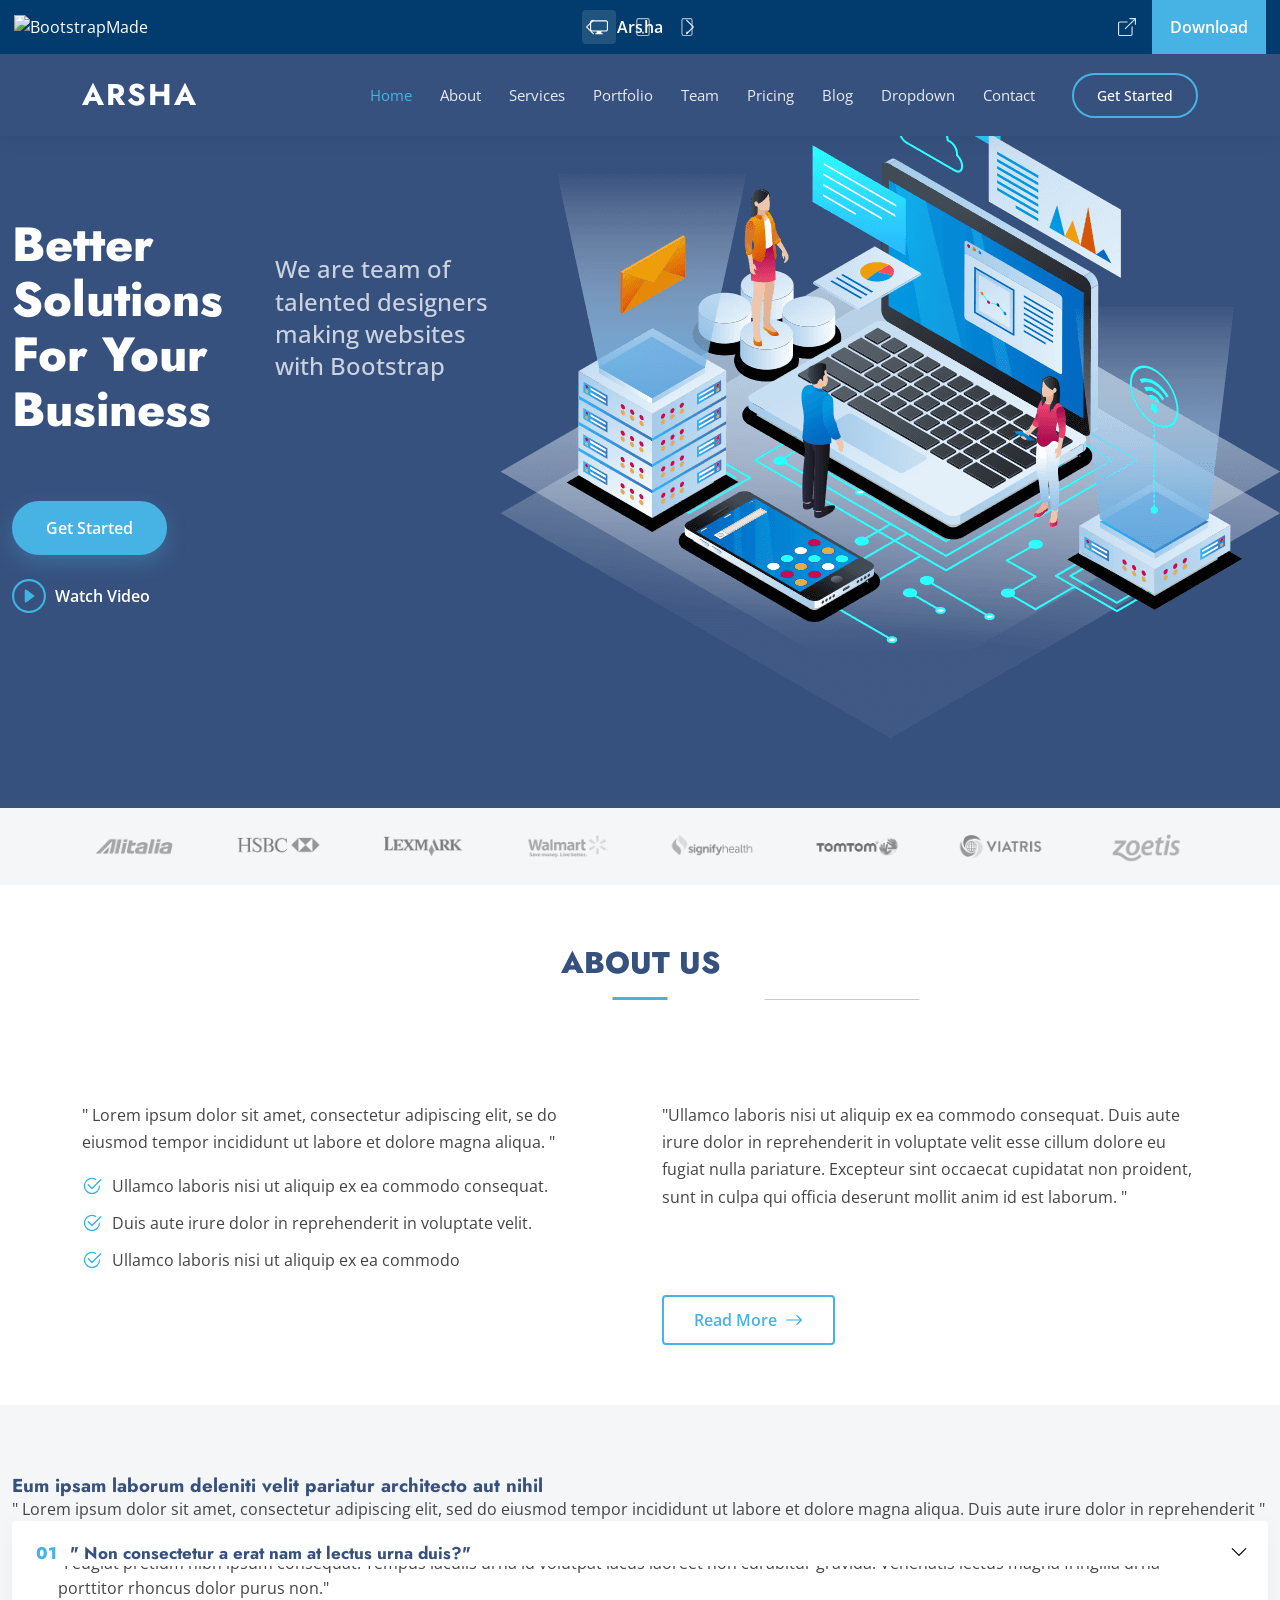
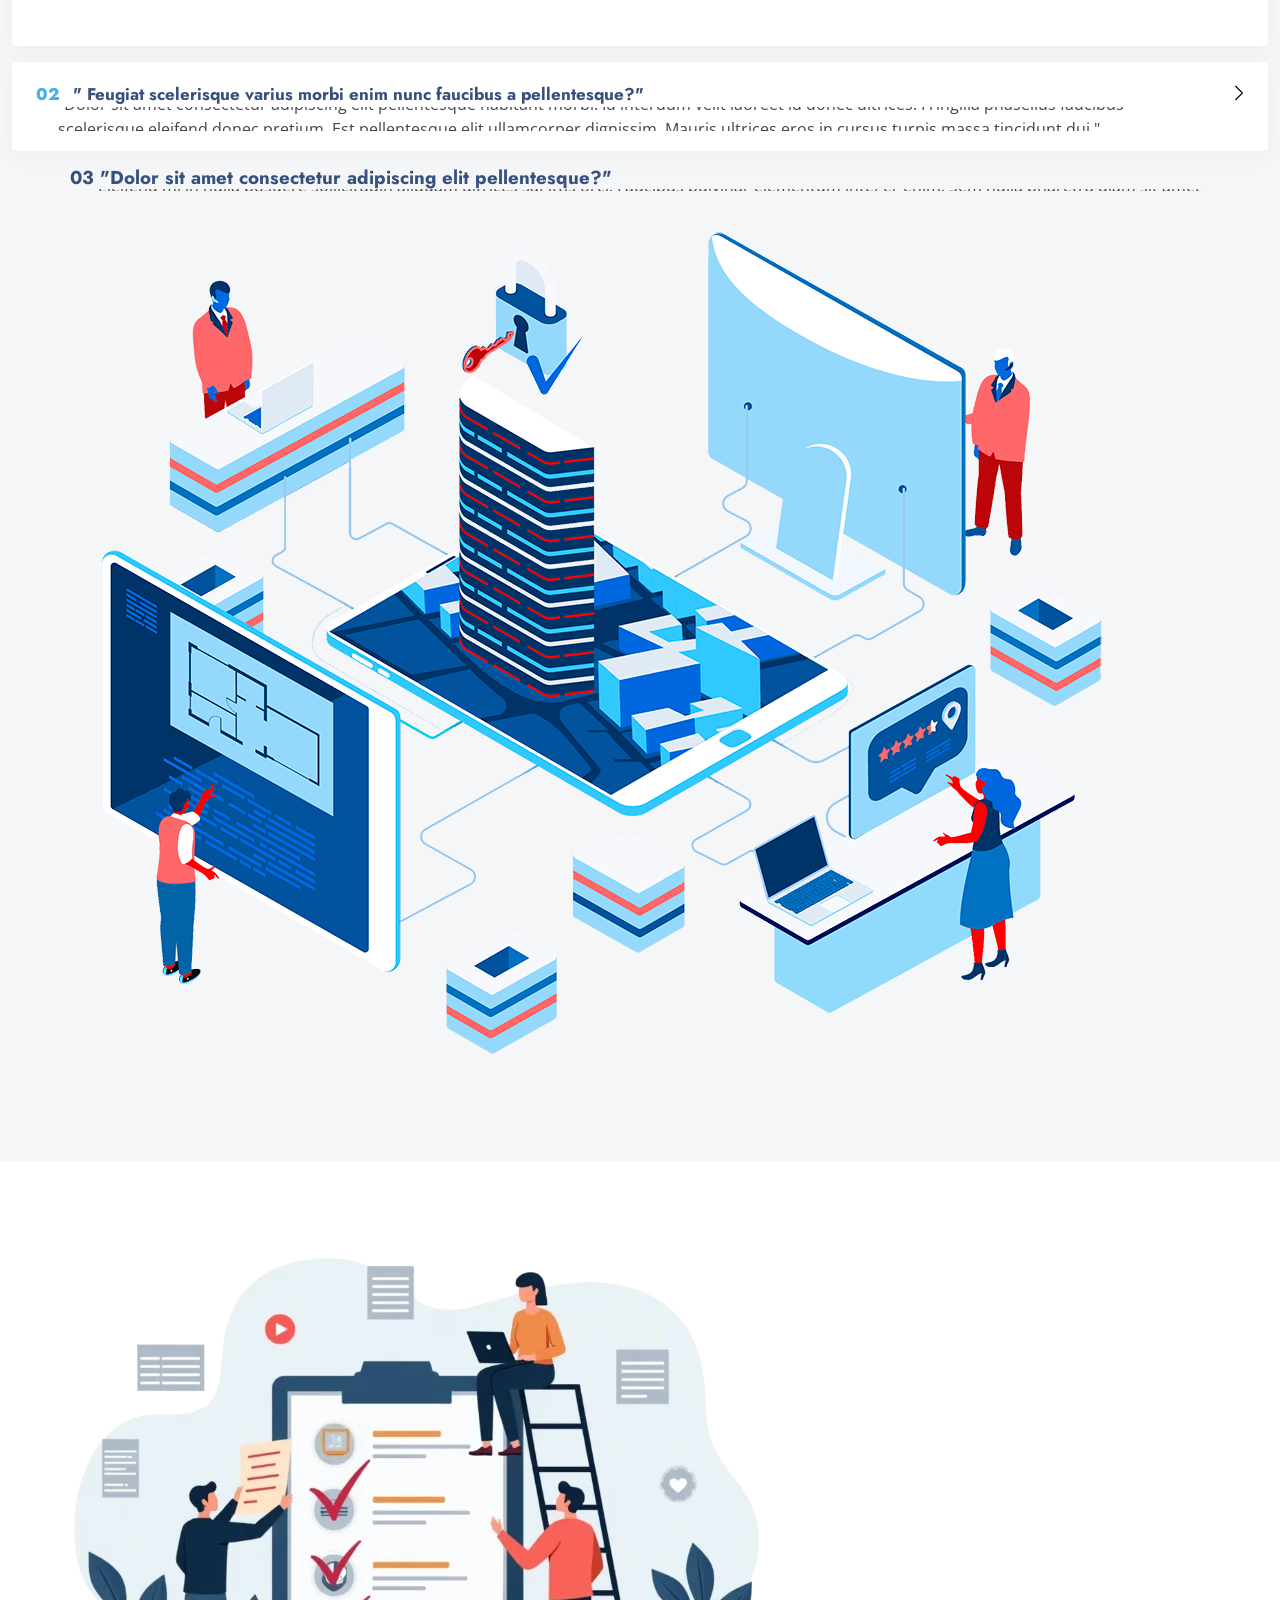
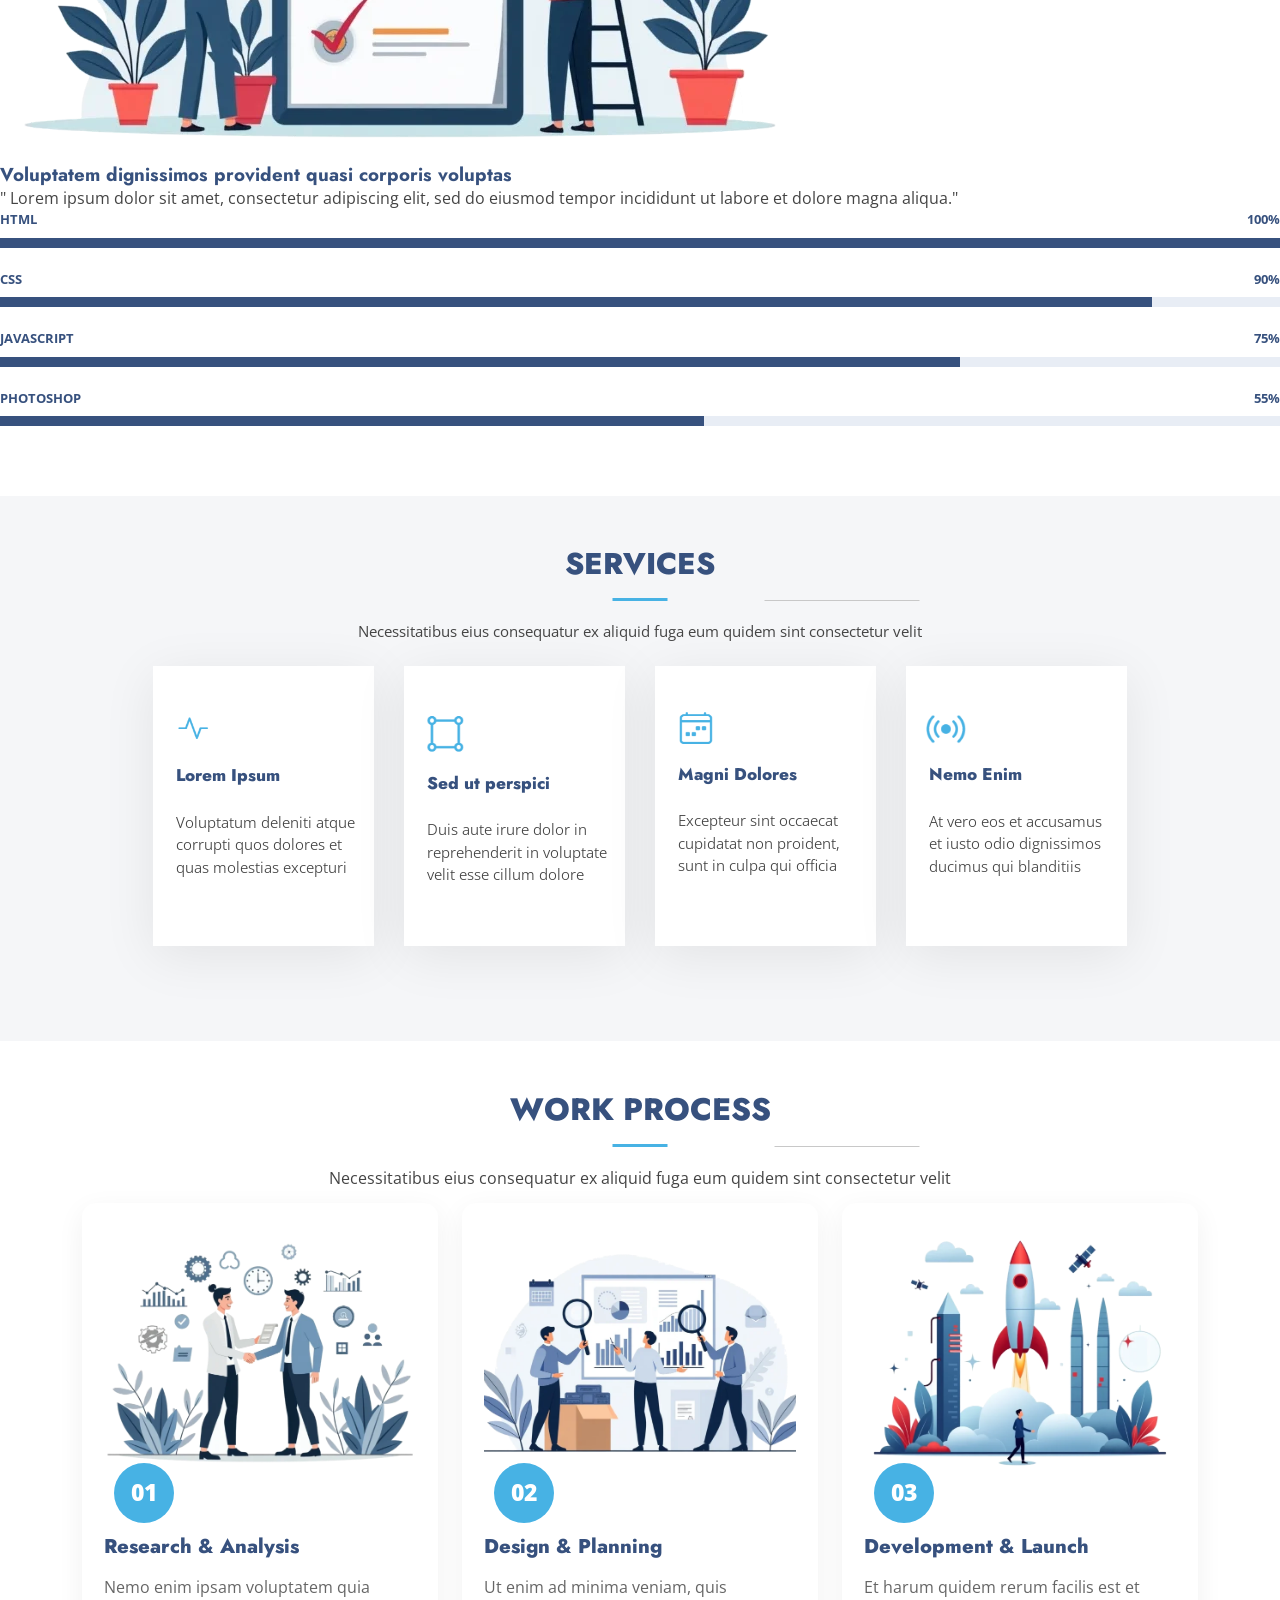
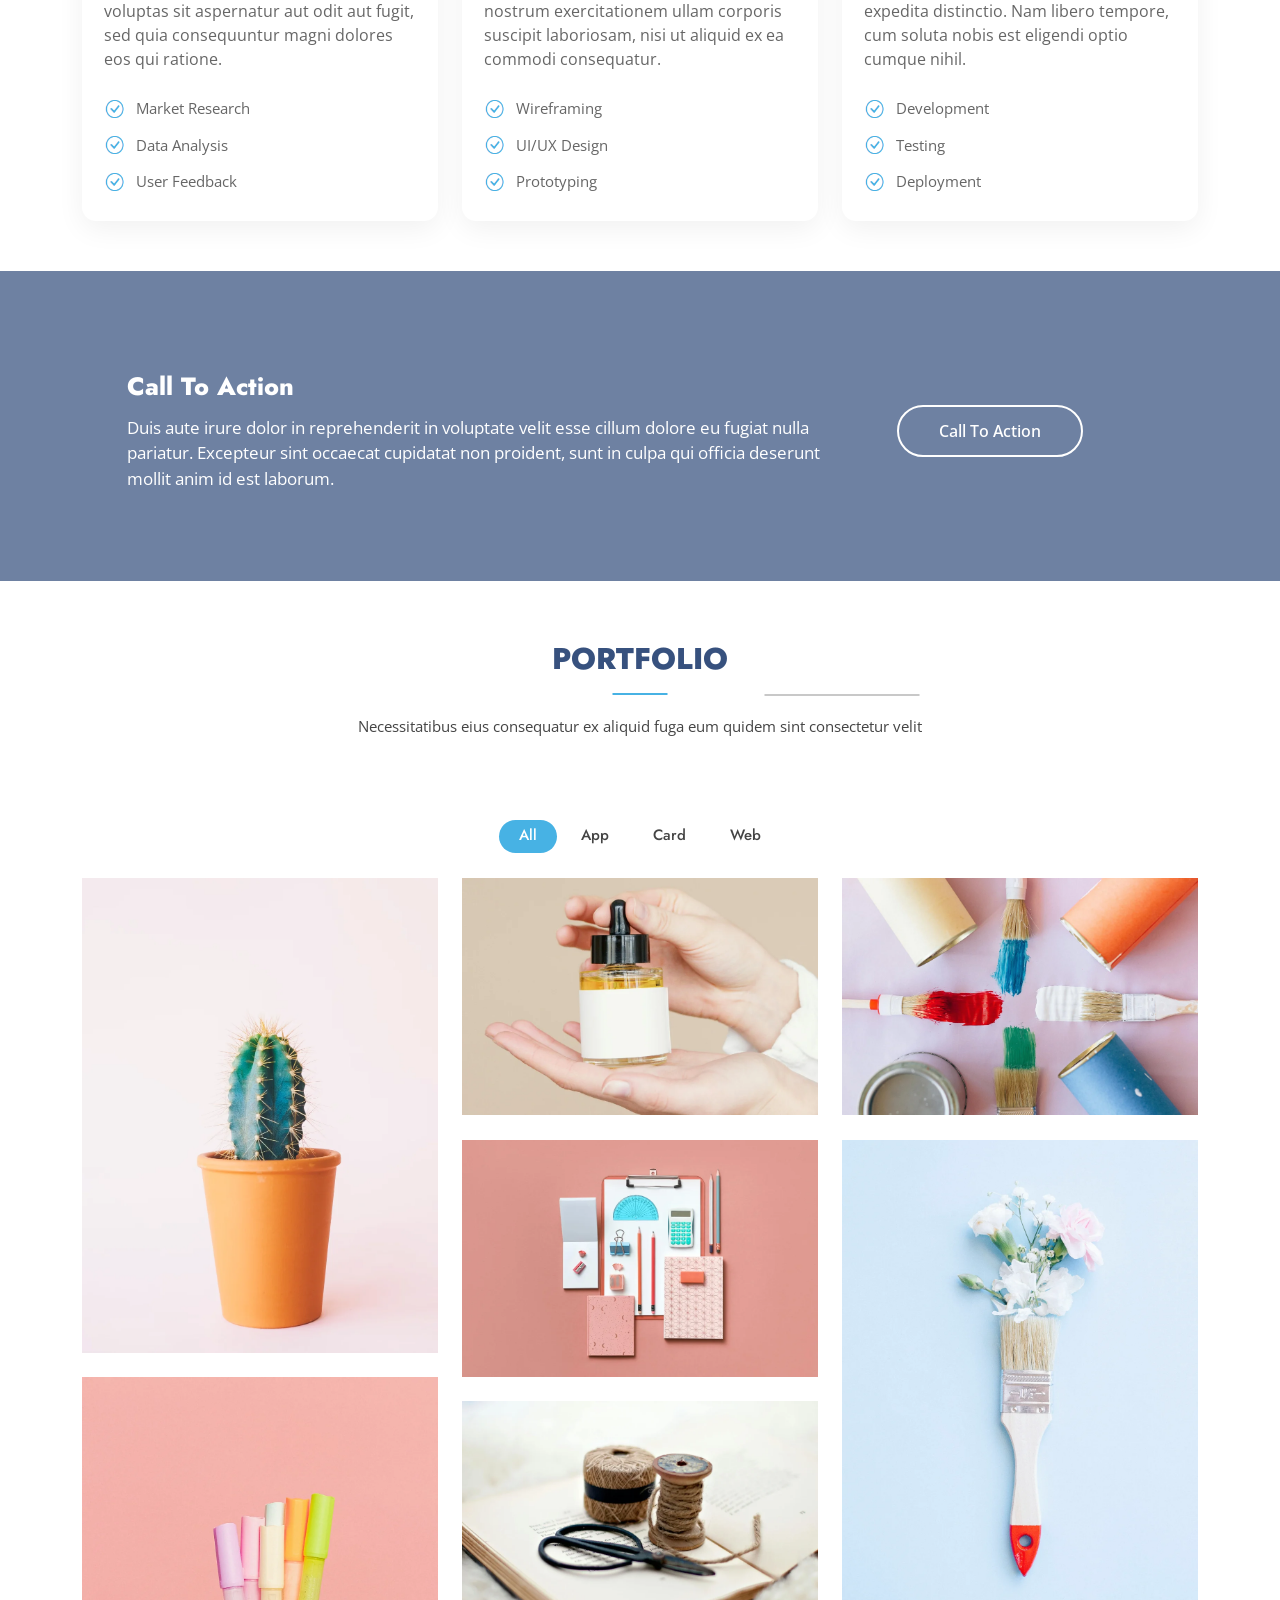
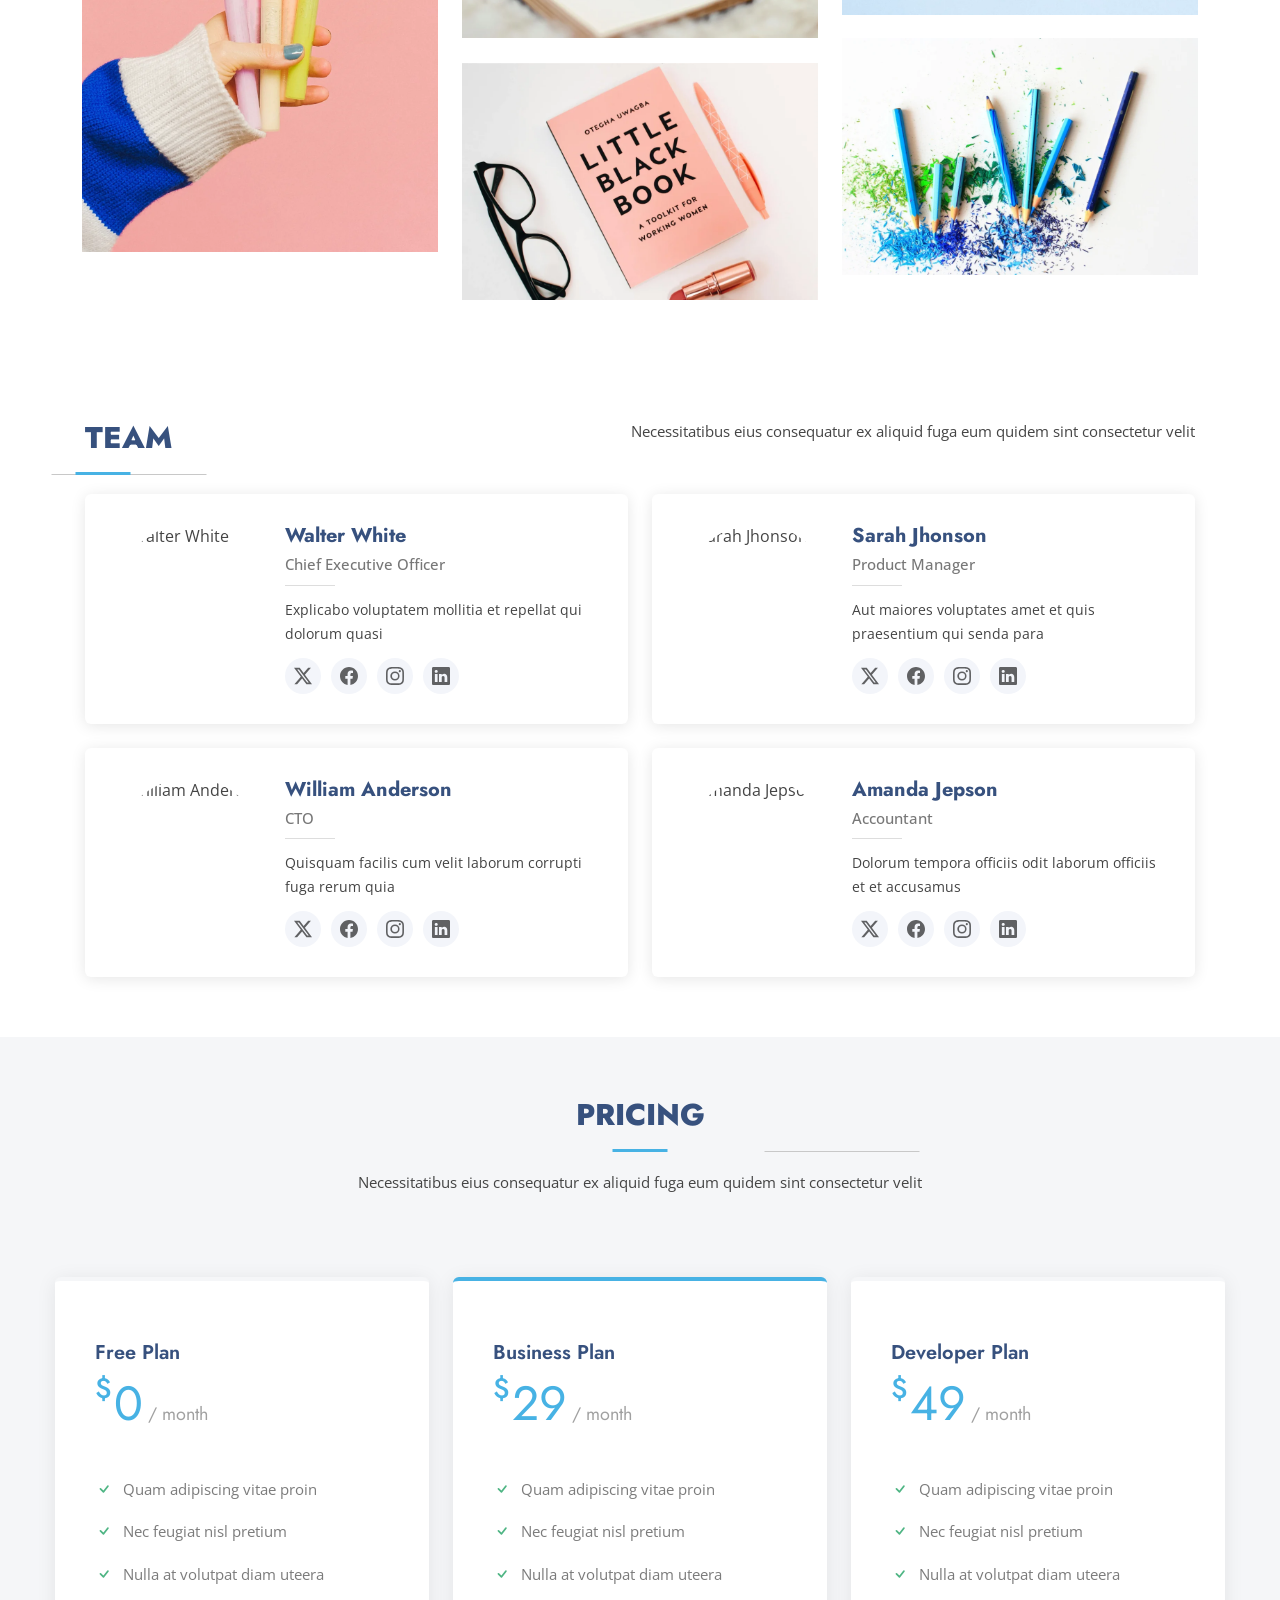
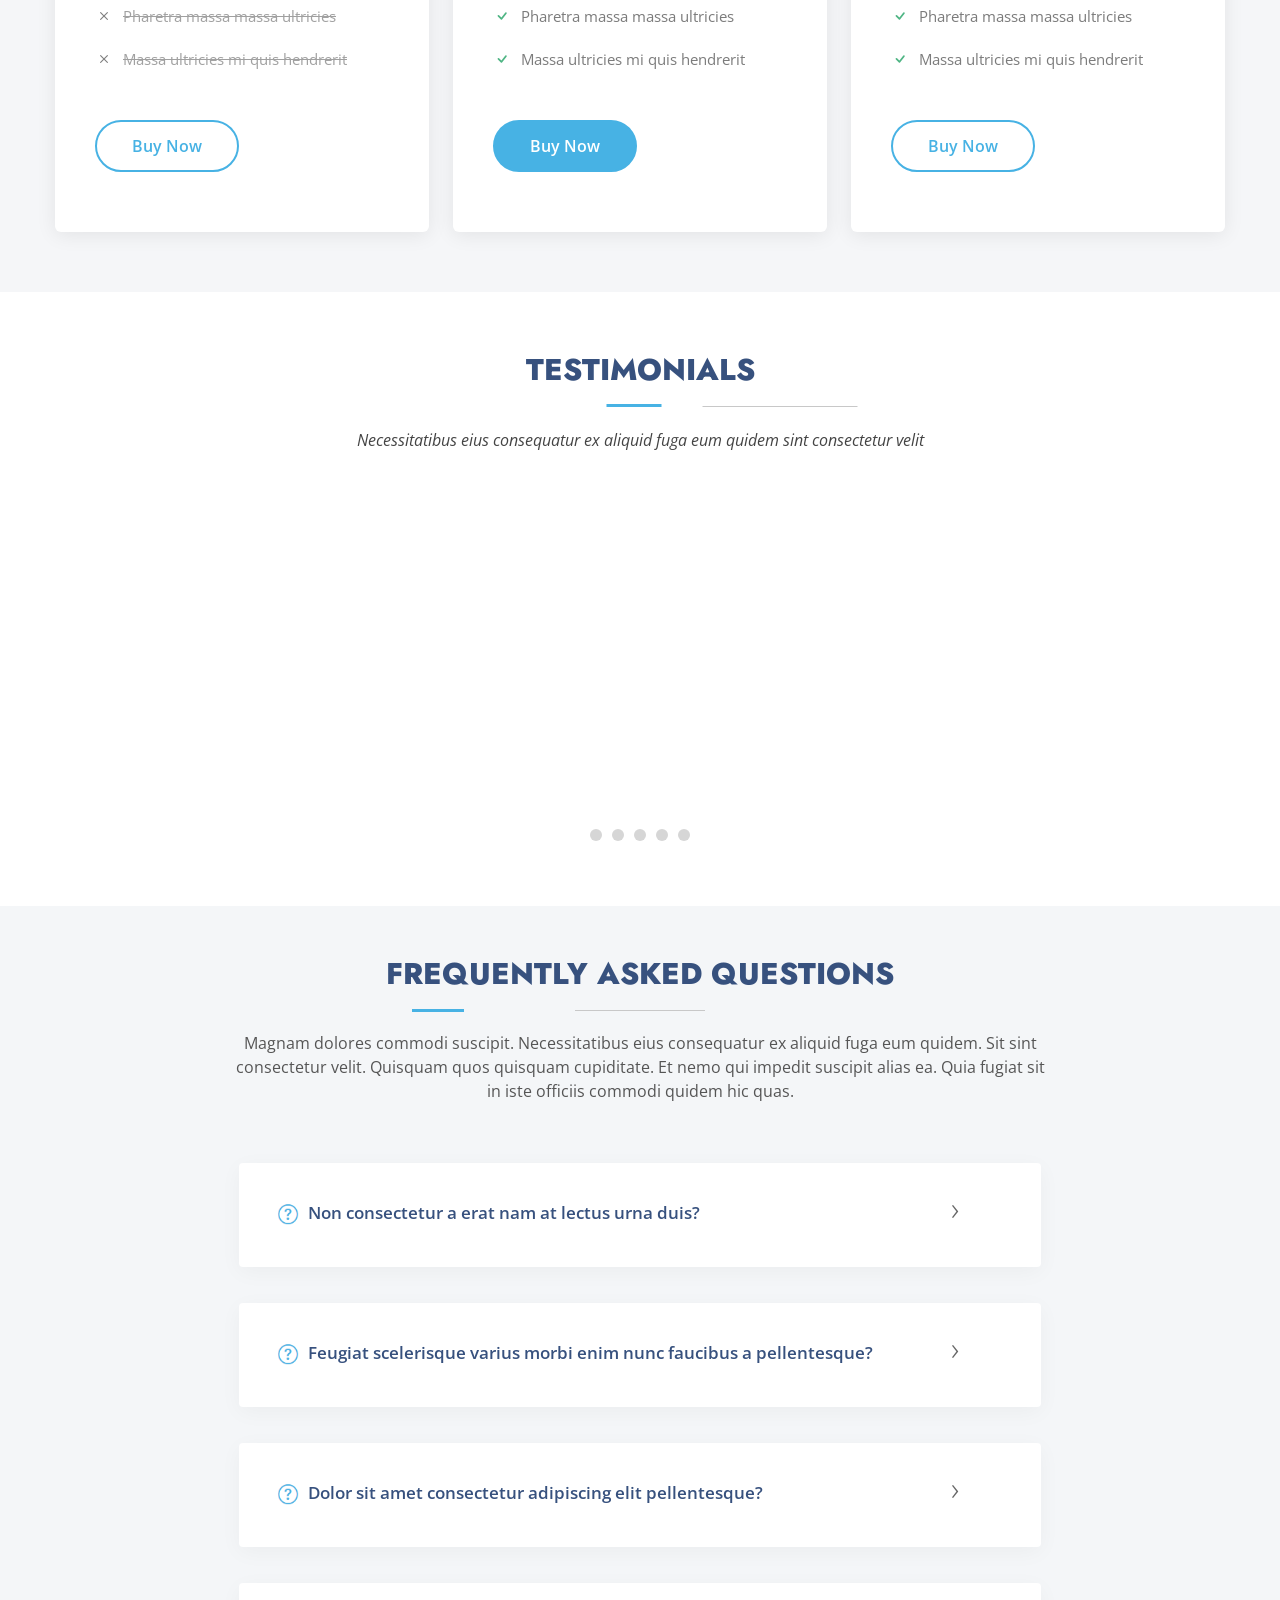
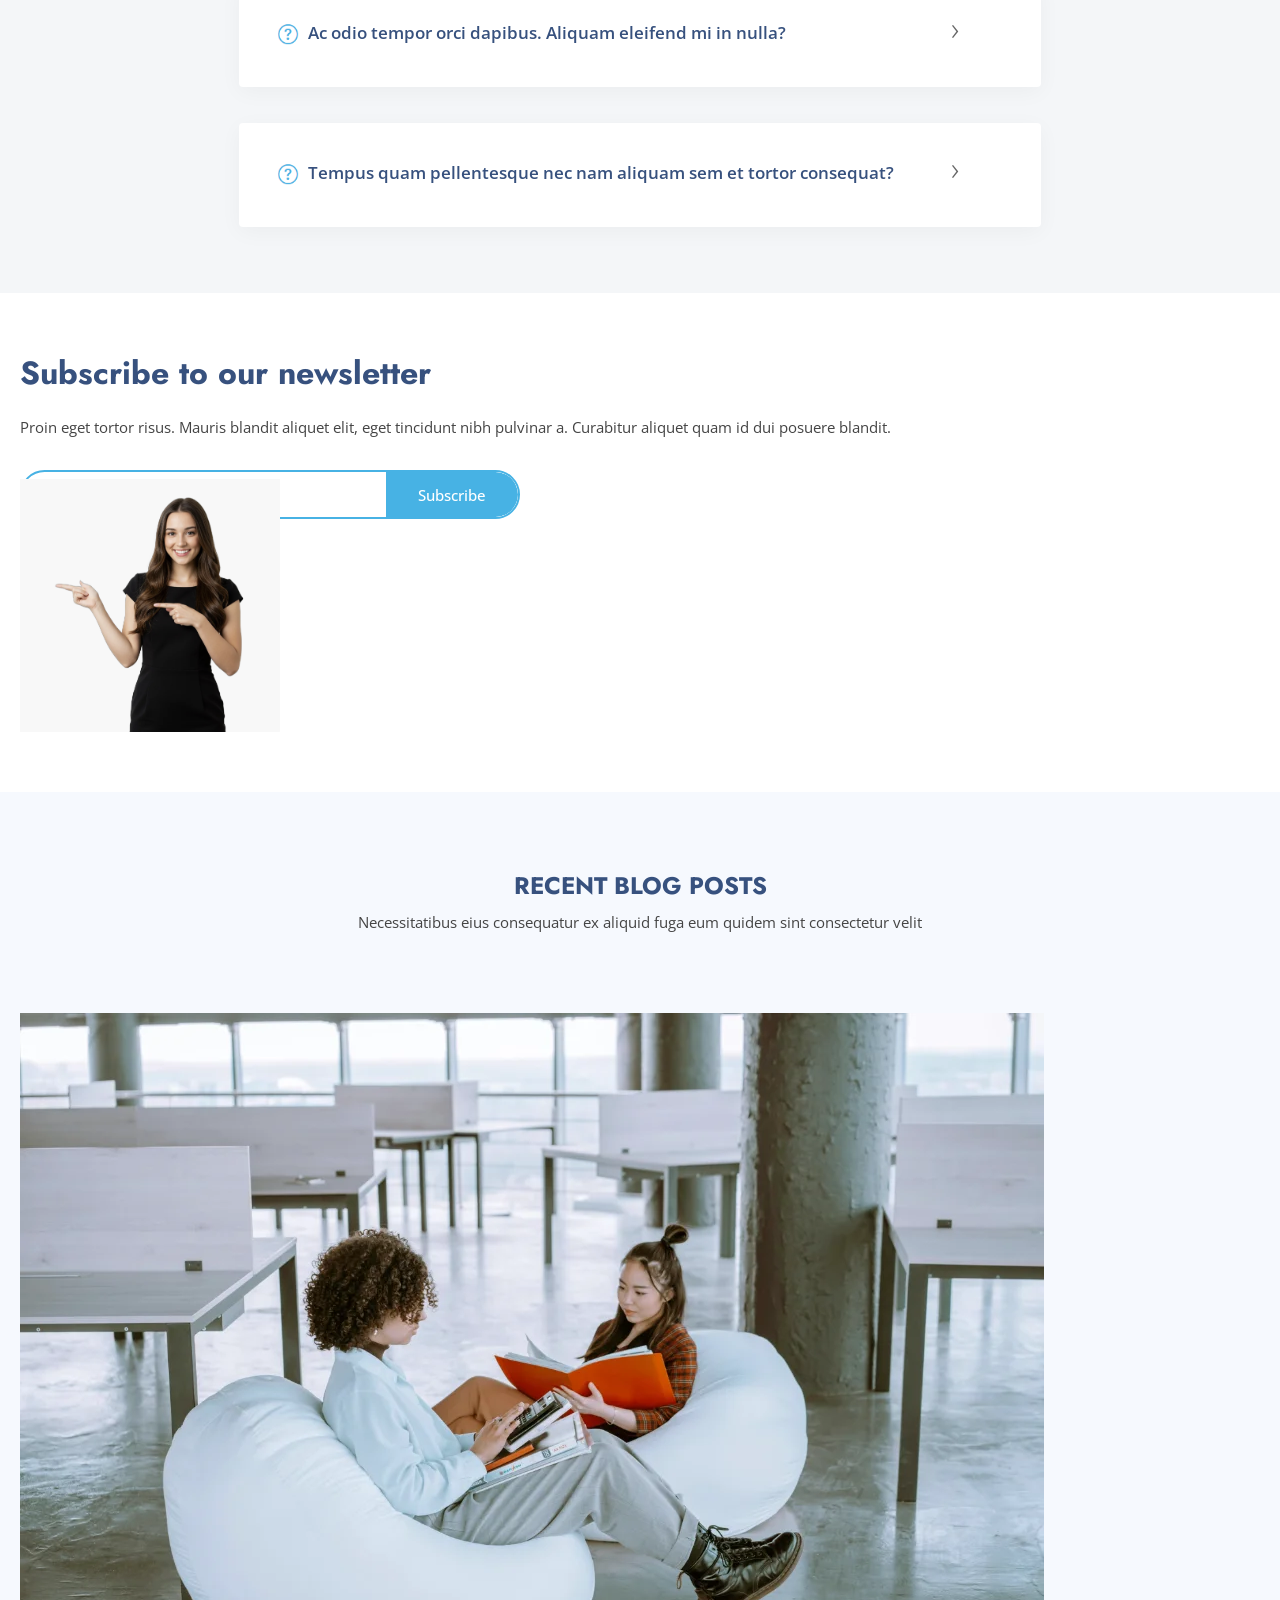
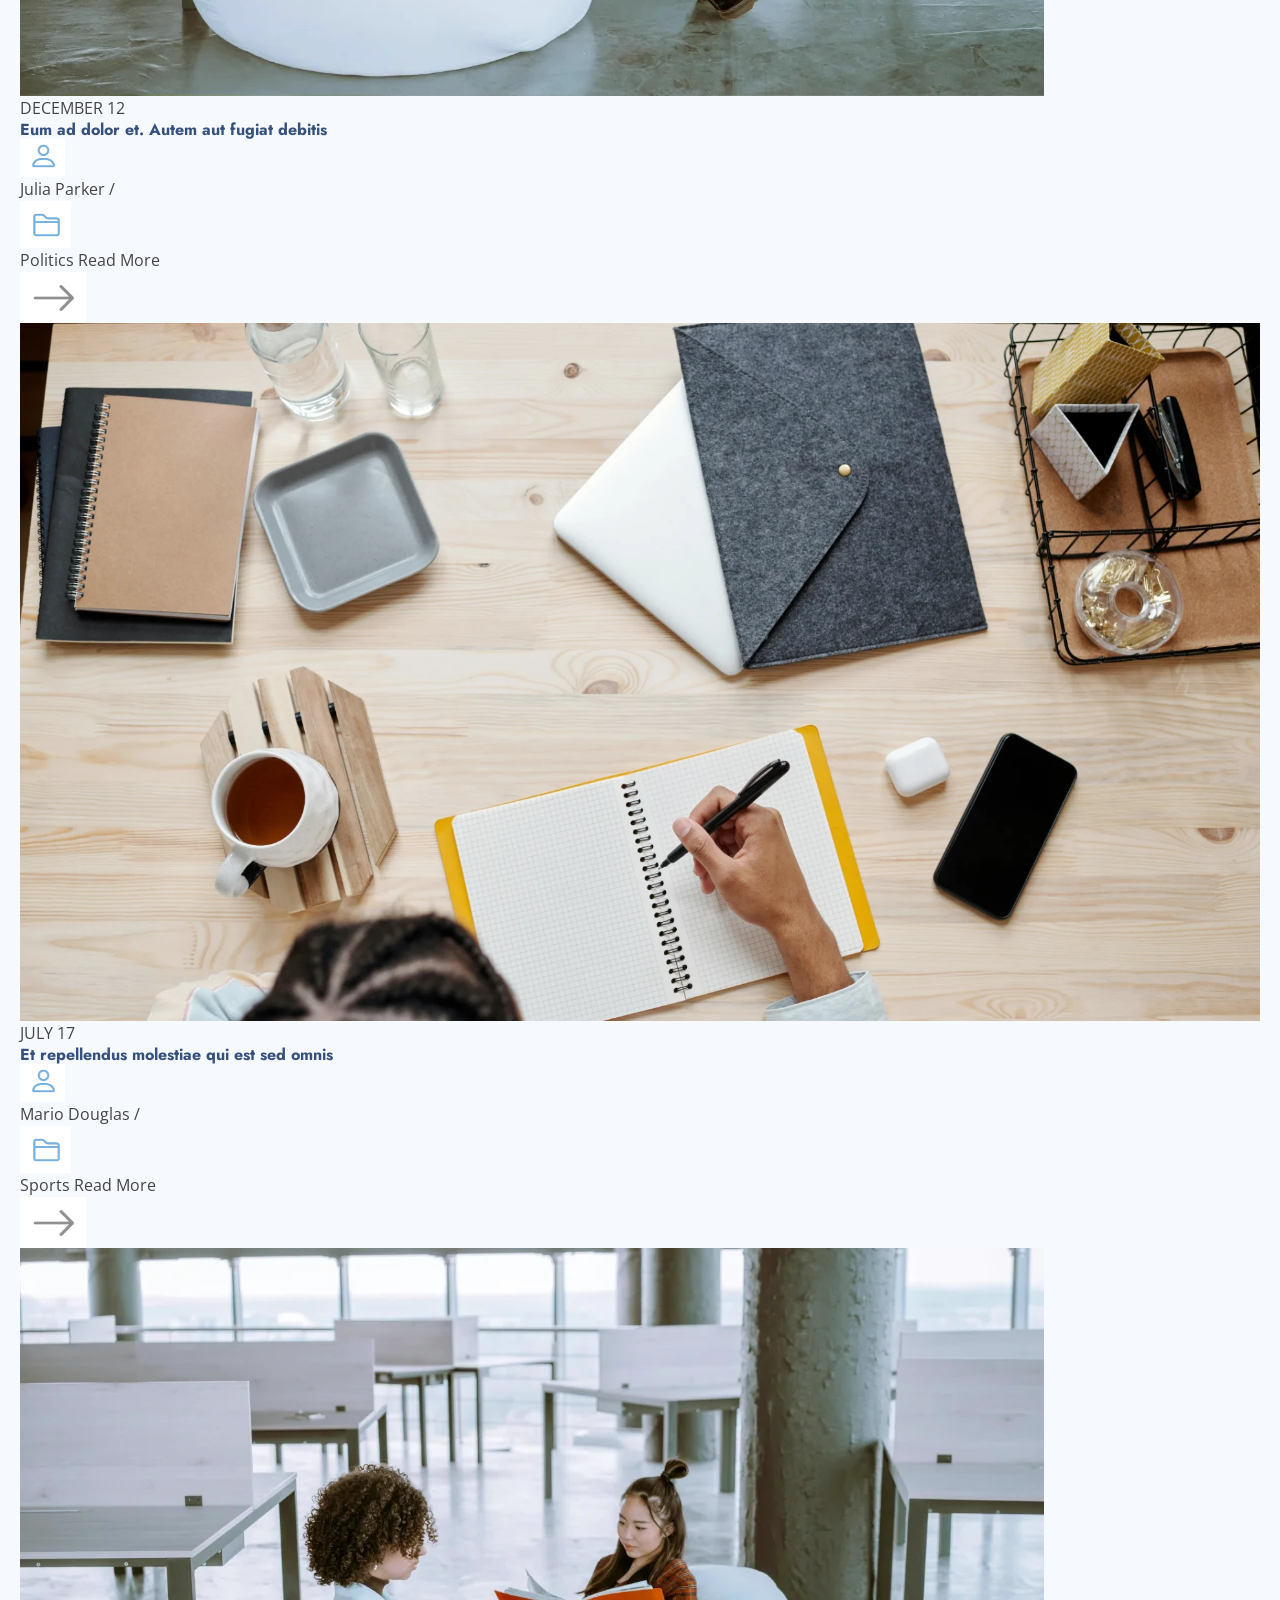
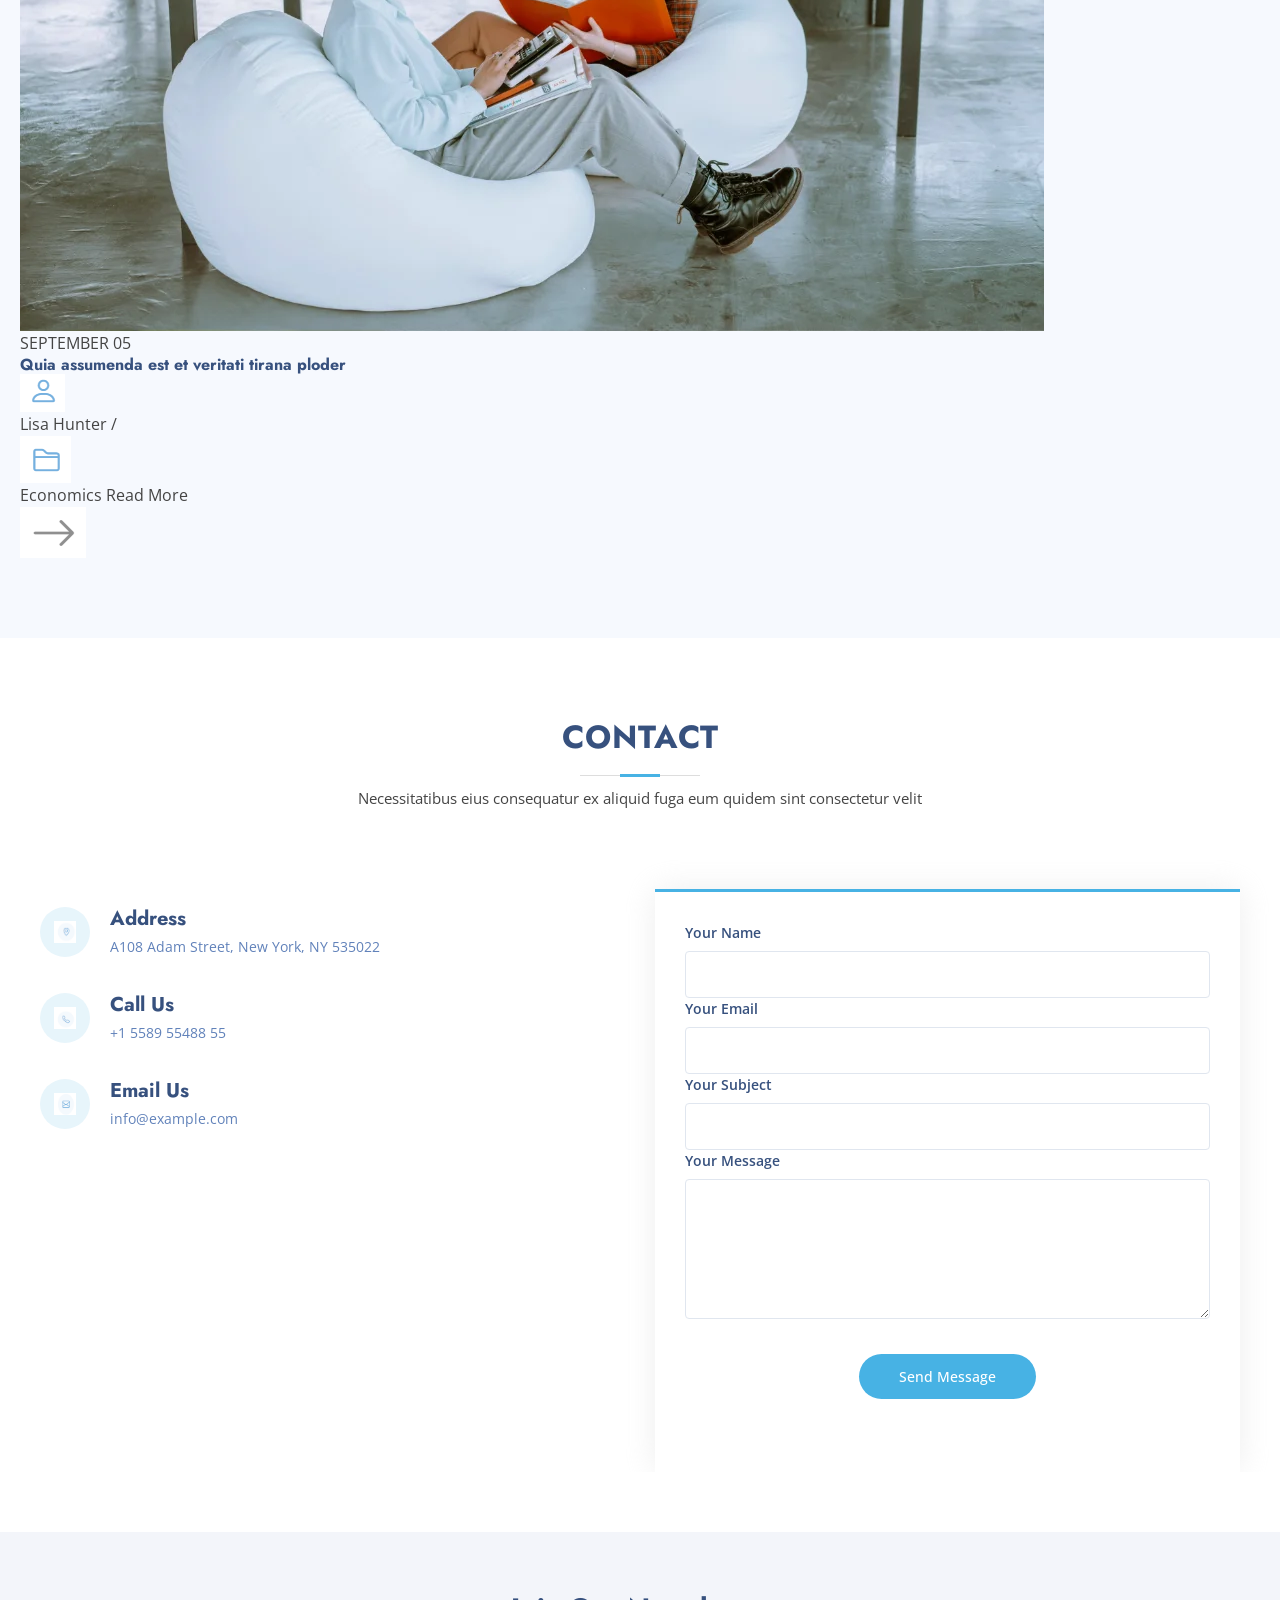
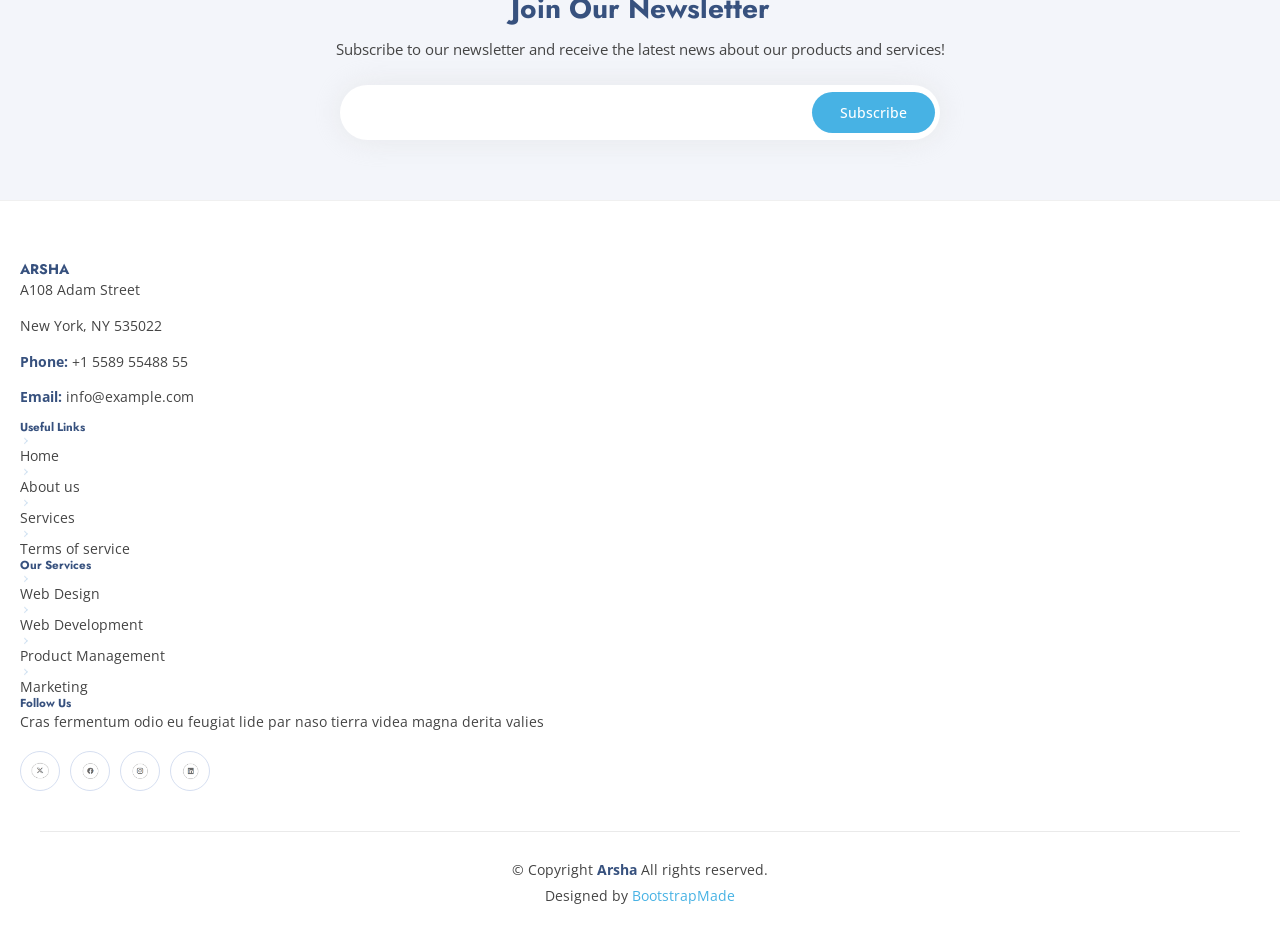
==== commit 4346ede1: "Merge pull request #18 from Pirogramming-25/feat/portfolio feat: 포트폴리오 라이트박스 인터랙션 보완" ====
--- a/index.html
+++ b/index.html
@@ -52,8 +52,7 @@
         <a href="https://bootstrapmade.com/content/demo/Arsha/" target="_top" title="Hide the demo bar"></a>
         <a href="#"><img src="images/icons/box-arrow-up-right.svg" alt="bow_arrow_up"></a>
         <a class="download" href="https://bootstrapmade.com/arsha-free-bootstrap-thml-template-corporate/#download" title="Download the Arsha Template">
-            <img src="images/icons/download.svg" alt="download">
-            <span>Download</span>
+        <span>Download</span>
         </a>
     </div>
     </header>
@@ -140,26 +139,17 @@
     <main class="main">
     <section id="hero" class="hero section">
         <div class="container">
-
-            <div class="hero-content">
-                <h1>Better Solutions For Your Business</h1>
-                <p>We are team of talented designers making websites with Bootstrap</p>
-
-                <div class="d-flex">
-                    <a href="#about" class="btn-get-started">Get Started</a>
-
-                    <a href="#" class="btn-watch-video">
-                        <img src="images/icons/play-circle.svg" alt="play">
-                        <span>Watch Video</span>
-                    </a>
-                </div>
-            </div>
-
-            <div class="hero-img">
-                <img src="images/hero/hero-img.png" alt="hero">
-            </div>
-
-        </div>
+        <h1>Better Solutions For Your Business</h1>
+        <p>We are team of talented designers making websites with Bootstrap</p>
+        <div class="d-flex">
+            <a href="#about" class="btn-get-started">Get Started</a>
+            <a href="#" class="glightbox btn-watch-video">
+                <img src="images/icons/play-circle.svg" alt="play_circle">
+                <span>Watch Video</span>
+            </a>
+        </div>
+        </div>
+        <img src="images/hero/hero-img.png" class="img-fluid animated" alt="hero image">
     </section>
 
     <!--Clients Section-->
@@ -187,8 +177,9 @@
         <div class="container">
         <div class="row gy-4">
             <p>
-                Lorem ipsum dolor sit amet, consectetur adipiscing elit, se do eiusmod tempor incididunt ut labore et dolore magna aliqua.
+                " Lorem ipsum dolor sit amet, consectetur adipiscing elit, se do eiusmod tempor incididunt ut labore et dolore magna aliqua. "
             </p>
+            
             <ul>
                 <li>
                     <a href="#"><img src="images/icons/check2-circle.svg" alt="check2_circle"></a>
@@ -205,7 +196,7 @@
             </ul>
         </div>
         <p>
-            Ullamco laboris nisi ut aliquip ex ea commodo consequat. Duis aute irure dolor in reprehenderit in voluptate velit esse cillum dolore eu fugiat nulla pariature. Excepteur sint occaecat cupidatat non proident, sunt in culpa qui officia deserunt mollit anim id est laborum.
+            "Ullamco laboris nisi ut aliquip ex ea commodo consequat. Duis aute irure dolor in reprehenderit in voluptate velit esse cillum dolore eu fugiat nulla pariature. Excepteur sint occaecat cupidatat non proident, sunt in culpa qui officia deserunt mollit anim id est laborum. "
         </p>
         <a href="#" class="read-more">
             <span>Read More</span>
@@ -216,111 +207,112 @@
     <!--/About Section-->
     <!--Why Us Section-->
     <section id="why-us" class="section why-us">
-    <div class="container">
-        <div class="whyus-wrapper">
-            <!-- LEFT -->
-            <div class="whyus-left">
+        <div class="container-fluid">
+            <div class="row gy-4">
                 <h3>
                     <span>Eum ipsam laborum deleniti </span>
                     <strong>velit pariatur architecto aut nihil</strong>
                 </h3>
                 <p>
-                    Lorem ipsum dolor sit amet, consectetur adipiscing elit, sed do eiusmod tempor incididunt ut labore et dolore magna aliqua. Duis aute irure dolor in reprehenderit
+                    " Lorem ipsum dolor sit amet, consectetur adipiscing elit, sed do eiusmod tempor incididunt ut labore et dolore magna aliqua. Duis aute irure dolor in reprehenderit "
                 </p>
-                <!-- FAQ 1 -->
-                <div class="faq-item faq-active">
-                    <h3>
-                        <span>01</span>
-                        Non consectetur a erat nam at lectus urna duis?
-                    </h3>
-                    <div class="faq-content">
-                        <p>
-                            Feugiat pretium nibh ipsum consequat...
-                        </p>
-                    </div>
-                    <a href="#"><img src="images/icons/chevron-right.svg" alt="chevron"></a>
-                </div>
-                <!-- FAQ 2 -->
-                <div class="faq-item">
-                    <h3>
-                        <span>02</span>
-                        Feugiat scelerisque varius morbi enim nunc faucibus?
-                    </h3>
-                    <div class="faq-content">
-                        <p>
-                            Dolor sit amet consectetur adipiscing elit...
-                        </p>
-                    </div>
-                    <a href="#"><img src="images/icons/chevron-right.svg" alt="chevron"></a>
-                </div>
-                <!-- FAQ 3 -->
-                <div class="faq-item">
-                    <h3>
-                        <span>03</span>
-                        Dolor sit amet consectetur adipiscing elit?
-                    </h3>
-                    <div class="faq-content">
-                        <p>
-                            Eleifend mi in nulla posuere sollicitudin...
-                        </p>
-                    </div>
-                    <a href="#"><img src="images/icons/chevron-right.svg" alt="chevron"></a>
-                </div>
-            </div>
-            <!-- RIGHT -->
-            <div class="whyus-right">
-                <img src="images/why-us/why-us.png" alt="why us image">
-            </div>
-        </div>
-    </div>
-</section>
+            </div>
+            <div class="faq-item faq-active">
+                <h3>
+                    <span>01</span>
+                    " Non consectetur a erat nam at lectus urna duis?"
+                </h3>
+                <div class="faq-content">
+                    <p>
+                        "Feugiat pretium nibh ipsum consequat. Tempus iaculis urna id volutpat lacus laoreet non curabitur gravida. Venenatis lectus magna fringilla urna porttitor rhoncus dolor purus non."
+                    </p>
+                </div>
+                <a href="#"><img src="images/icons/chevron-right.svg" alt="chevron_right"></a>
+            </div>
+            <!--End Faq item-->
+            <div class="faq-item">
+                <h3>
+                    <span>02</span>
+                    " Feugiat scelerisque varius morbi enim nunc faucibus a pellentesque?"
+                </h3>
+                <div class="faq-content">
+                    <p>
+                        "Dolor sit amet consectetur adipiscing elit pellentesque habitant morbi. Id interdum velit laoreet id donec ultrices. Fringilla phasellus faucibus scelerisque eleifend donec pretium. Est pellentesque elit ullamcorper dignissim. Mauris ultrices eros in cursus turpis massa tincidunt dui."
+                    </p>
+                </div>
+                <a href="#"><img src="images/icons/chevron-right.svg" alt="chevron_right"></a>
+            </div>
+            <!--End Faq item-->
+            <div class="faq-content">
+                <h3>
+                    <span>03</span>
+                    "Dolor sit amet consectetur adipiscing elit pellentesque?"
+                </h3>
+                <div class="faq-content">
+                    <p>
+                        "Eleifend mi in nulla posuere sollicitudin aliquam ultrices sagittis orci. Faucibus pulvinar elementum integer enim. Sem nulla pharetra diam sit amet nisl suscipit. Rutrum tellus pellentesque eu tincidunt. Lectus urna duis convallis convallis tellus. Urna molestie at elementum eu facilisis sed odio morbi quis"
+                    </p>
+                </div>
+                <a href="#"><img src="images/icons/chevron-right.svg" alt="chevron_right"></a>
+            </div>
+            <!--End Faq item-->
+        </div>
+        <div class="col-lg-5 order-1 order-lg-2 why-us-img">
+            <img src="images/why-us/why-us.png" class="img-fluid">
+        </div>
+    </section>
     <!--/Why Us Section-->
     <!--Skills Section-->
     <section id="skills" class="skills section">
-    <div class="container">
-        <div class="skills-wrapper">
-            <!-- LEFT -->
-            <div class="skills-left">
-                <img src="images/skills/skills-illustration.webp" alt="skills illustration">
-            </div>
-            <!-- RIGHT -->
-            <div class="skills-right">
-                <h3>
-                    Voluptatem dignissimos provident quasi corporis voluptas
-                </h3>
-                <p class="fst-italic">
-                    Lorem ipsum dolor sit amet, consectetur adipiscing elit, sed do eiusmod tempor incididunt ut labore et dolore magna aliqua.
-                </p>
-                <div class="skills-content skills-animation">
-                    <div class="progress">
-                        <span class="skill">HTML</span>
-                        <div class="progress-bar-wrap">
-                            <div class="progress-bar"></div>
-                        </div>
+        <div class="row">
+            <img src="images/skills/skills-illustration.webp" class="img-fluid" alt="">
+        </div>
+        <div class="col-lg-6 pt-4 pt-lg-0 content">
+            <h3>Voluptatem dignissimos provident quasi corporis voluptas</h3>
+            <p class="fst-italic">
+                " Lorem ipsum dolor sit amet, consectetur adipiscing elit, sed do eiusmod tempor incididunt ut labore et dolore magna aliqua."
+            </p>
+            <div class="skills-content skills-animation">
+                <div class="progress">
+                    <span class="skill">
+                        <span>HTML</span>
+                    </span>
+                    <div class="progress-bar-wrap">
+                        <div class="progress-bar" role="progressbar"></div>
                     </div>
-                    <div class="progress">
-                        <span class="skill">CSS</span>
-                        <div class="progress-bar-wrap">
-                            <div class="progress-bar"></div>
-                        </div>
+                </div>
+                <!--End Skills Item-->
+                <div class="progress">
+                    <span class="skill">
+                        <span>CSS</span>
+                    </span>
+                    <div class="progress-bar-wrap">
+                        <div class="progress-bar" role="progressbar"></div>
                     </div>
-                    <div class="progress">
-                        <span class="skill">JavaScript</span>
-                        <div class="progress-bar-wrap">
-                            <div class="progress-bar"></div>
-                        </div>
+                </div>
+                <!--End Skills Item-->
+                <div class="progress">
+                    <span class="skill">
+                        <span>JavaScript</span>
+                    </span>
+                    <div class="progress-bar-wrap">
+                        <div class="progress-bar" role="progressbar"></div>
                     </div>
-                    <div class="progress">
-                        <span class="skill">Photoshop</span>
-                        <div class="progress-bar-wrap">
-                            <div class="progress-bar"></div>
-                        </div>
+                </div>
+                <!--End Skills Item-->
+                <div class="progress">
+                    <span class="skill">
+                        <span>Photoshop</span>
+                    </span>
+                    <div class="progress-bar-wrap">
+                        <div class="progress-bar" role="progressbar"></div>
                     </div>
                 </div>
-            </div>
-        </div>
-    </div>
-</section>
+                <!--End Skills Item-->
+                </div>
+            </div>
+        </div>
+    </section>
     <!-- 한지수 담당 끝 -->
 
 <!-- 서영은 담당 시작 -->
@@ -517,10 +509,10 @@
             <article class="portfolio-item filter-card">
               <img src="./images/portfolio/portfolio-card-1.webp" alt="">
               <div class="portfolio-info">
-                <h4>Card 1</h4>
+                <h4>Product 1</h4>
                 <p>Lorem ipsum, dolor sit</p>
-                <a href="#portfolio-lightbox-card-1" class="preview-link" aria-label="Preview Card 1"></a>
-                <button type="button" class="details-link" aria-label="View Card 1 details"></button>
+                <a href="#portfolio-lightbox-card-1" class="preview-link" aria-label="Preview Product 1"></a>
+                <button type="button" class="details-link" aria-label="View Product 1 details"></button>
               </div>
             </article>
 
@@ -569,20 +561,20 @@
             <article class="portfolio-item filter-card">
               <img src="./images/portfolio/portfolio-card-2.webp" alt="">
               <div class="portfolio-info">
-                <h4>Card 2</h4>
+                <h4>Product 2</h4>
                 <p>Lorem ipsum, dolor sit</p>
-                <a href="#portfolio-lightbox-card-2" class="preview-link" aria-label="Preview Card 2"></a>
-                <button type="button" class="details-link" aria-label="View Card 2 details"></button>
+                <a href="#portfolio-lightbox-card-2" class="preview-link" aria-label="Preview Product 2"></a>
+                <button type="button" class="details-link" aria-label="View Product 2 details"></button>
               </div>
             </article>
 
             <article class="portfolio-item filter-card">
               <img src="./images/portfolio/portfolio-card-3.webp" alt="">
               <div class="portfolio-info">
-                <h4>Card 3</h4>
+                <h4>Product 3</h4>
                 <p>Lorem ipsum, dolor sit</p>
-                <a href="#portfolio-lightbox-card-3" class="preview-link" aria-label="Preview Card 3"></a>
-                <button type="button" class="details-link" aria-label="View Card 3 details"></button>
+                <a href="#portfolio-lightbox-card-3" class="preview-link" aria-label="Preview Product 3"></a>
+                <button type="button" class="details-link" aria-label="View Product 3 details"></button>
               </div>
             </article>
           </div>
@@ -628,29 +620,29 @@
         <span class="portfolio-lightbox-nav portfolio-lightbox-prev is-disabled" aria-hidden="true"></span>
         <figure class="portfolio-lightbox-content">
           <img src="./images/portfolio/portfolio-card-1.webp" alt="">
-          <figcaption>Card 1</figcaption>
+          <figcaption>Product 1</figcaption>
         </figure>
-        <a href="#portfolio-lightbox-card-2" class="portfolio-lightbox-nav portfolio-lightbox-next" aria-label="Next Card image"></a>
+        <a href="#portfolio-lightbox-card-2" class="portfolio-lightbox-nav portfolio-lightbox-next" aria-label="Next Product image"></a>
       </div>
 
       <div id="portfolio-lightbox-card-2" class="portfolio-lightbox">
         <a href="#portfolio-close" class="portfolio-lightbox-backdrop" aria-label="Close preview"></a>
         <a href="#portfolio-close" class="portfolio-lightbox-close" aria-label="Close preview"></a>
-        <a href="#portfolio-lightbox-card-1" class="portfolio-lightbox-nav portfolio-lightbox-prev" aria-label="Previous Card image"></a>
+        <a href="#portfolio-lightbox-card-1" class="portfolio-lightbox-nav portfolio-lightbox-prev" aria-label="Previous Product image"></a>
         <figure class="portfolio-lightbox-content">
           <img src="./images/portfolio/portfolio-card-2.webp" alt="">
-          <figcaption>Card 2</figcaption>
+          <figcaption>Product 2</figcaption>
         </figure>
-        <a href="#portfolio-lightbox-card-3" class="portfolio-lightbox-nav portfolio-lightbox-next" aria-label="Next Card image"></a>
+        <a href="#portfolio-lightbox-card-3" class="portfolio-lightbox-nav portfolio-lightbox-next" aria-label="Next Product image"></a>
       </div>
 
       <div id="portfolio-lightbox-card-3" class="portfolio-lightbox">
         <a href="#portfolio-close" class="portfolio-lightbox-backdrop" aria-label="Close preview"></a>
         <a href="#portfolio-close" class="portfolio-lightbox-close" aria-label="Close preview"></a>
-        <a href="#portfolio-lightbox-card-2" class="portfolio-lightbox-nav portfolio-lightbox-prev" aria-label="Previous Card image"></a>
+        <a href="#portfolio-lightbox-card-2" class="portfolio-lightbox-nav portfolio-lightbox-prev" aria-label="Previous Product image"></a>
         <figure class="portfolio-lightbox-content">
           <img src="./images/portfolio/portfolio-card-3.webp" alt="">
-          <figcaption>Card 3</figcaption>
+          <figcaption>Product 3</figcaption>
         </figure>
         <span class="portfolio-lightbox-nav portfolio-lightbox-next is-disabled" aria-hidden="true"></span>
       </div>
--- a/styles/team-testimonials.css
+++ b/styles/team-testimonials.css
@@ -306,11 +306,12 @@
     height: 18px;
     margin-right: 10px;
     flex-shrink: 0;
+    filter: invert(26%) sepia(60%) saturate(3437%) hue-rotate(144deg) brightness(99%) contrast(96%);
 }
 
 #pricing .na {
     color: #444444;
-    opacity: 0.4;
+    opacity: 0.5;
 }
 
 #pricing .na span {
@@ -319,6 +320,7 @@
 
 #pricing .na img {
     opacity: 1;
+    filter: none;
 }
 
 #pricing .buy-btn {
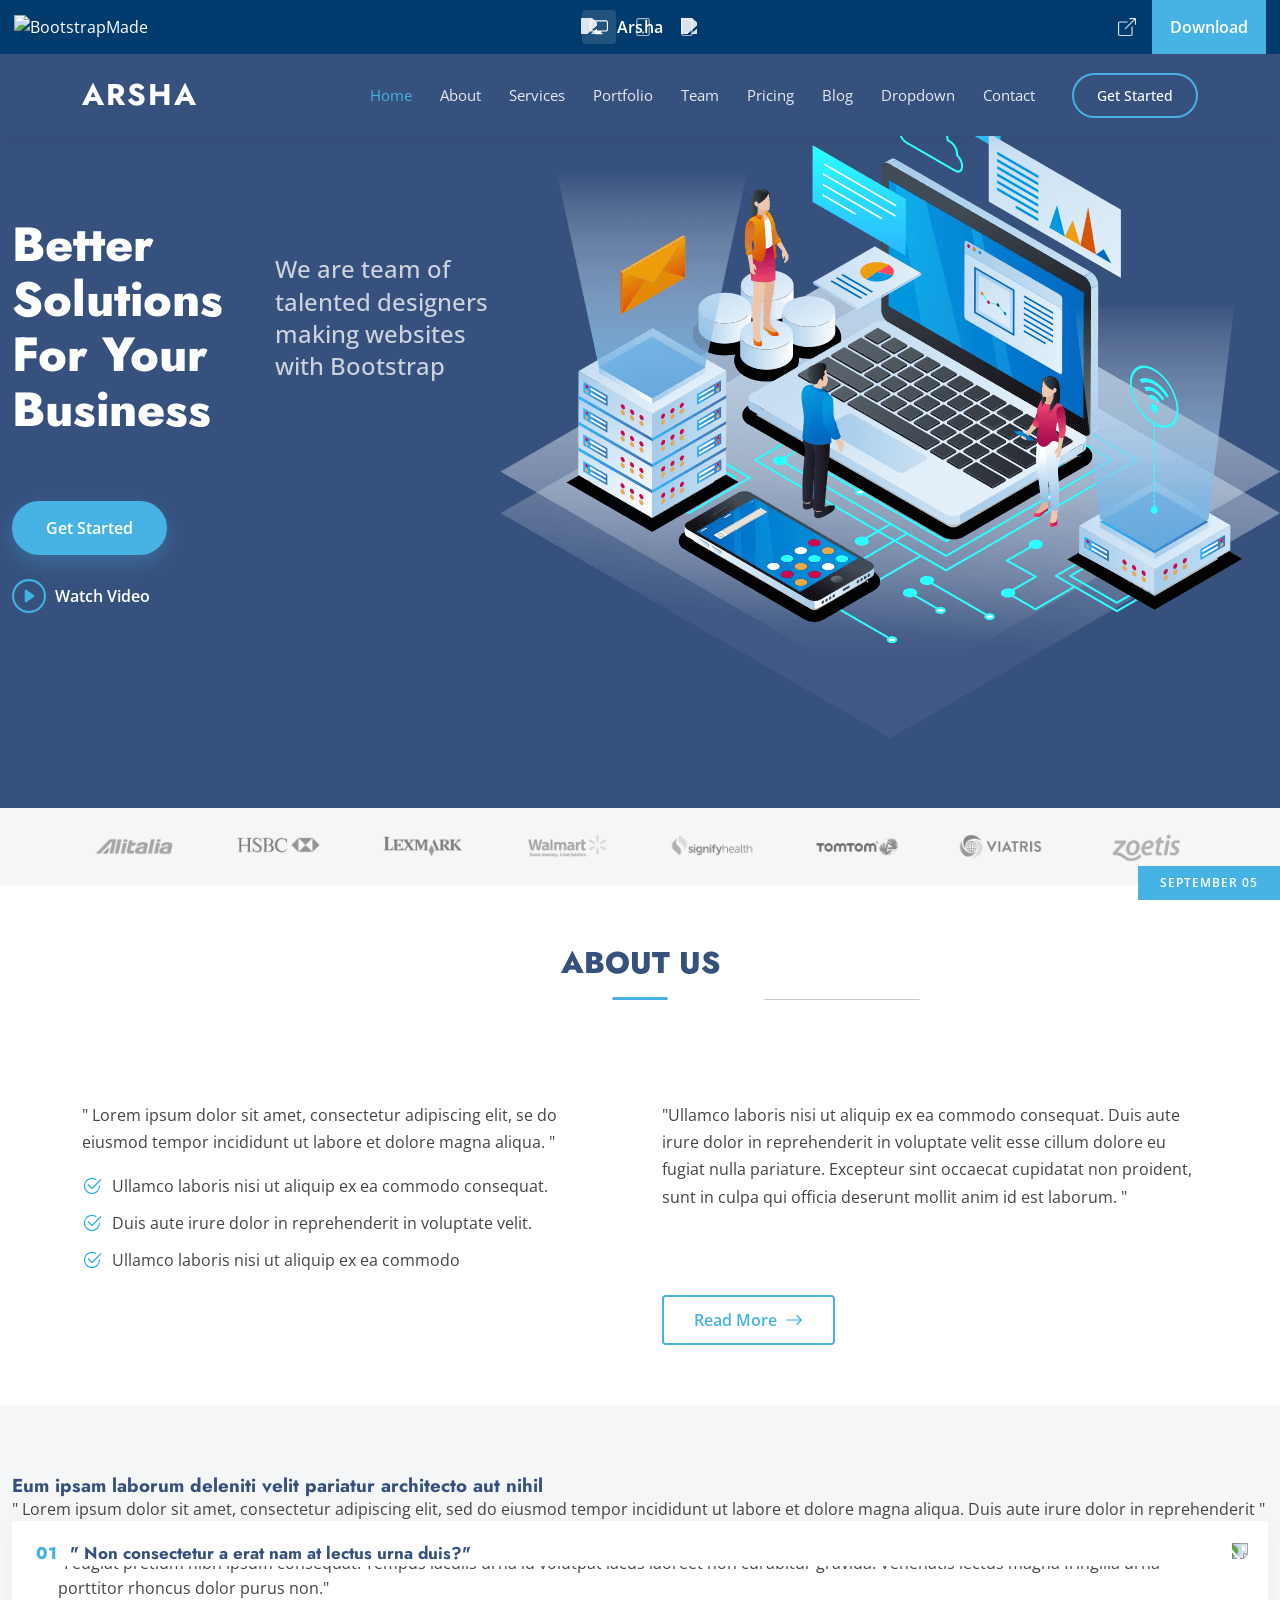
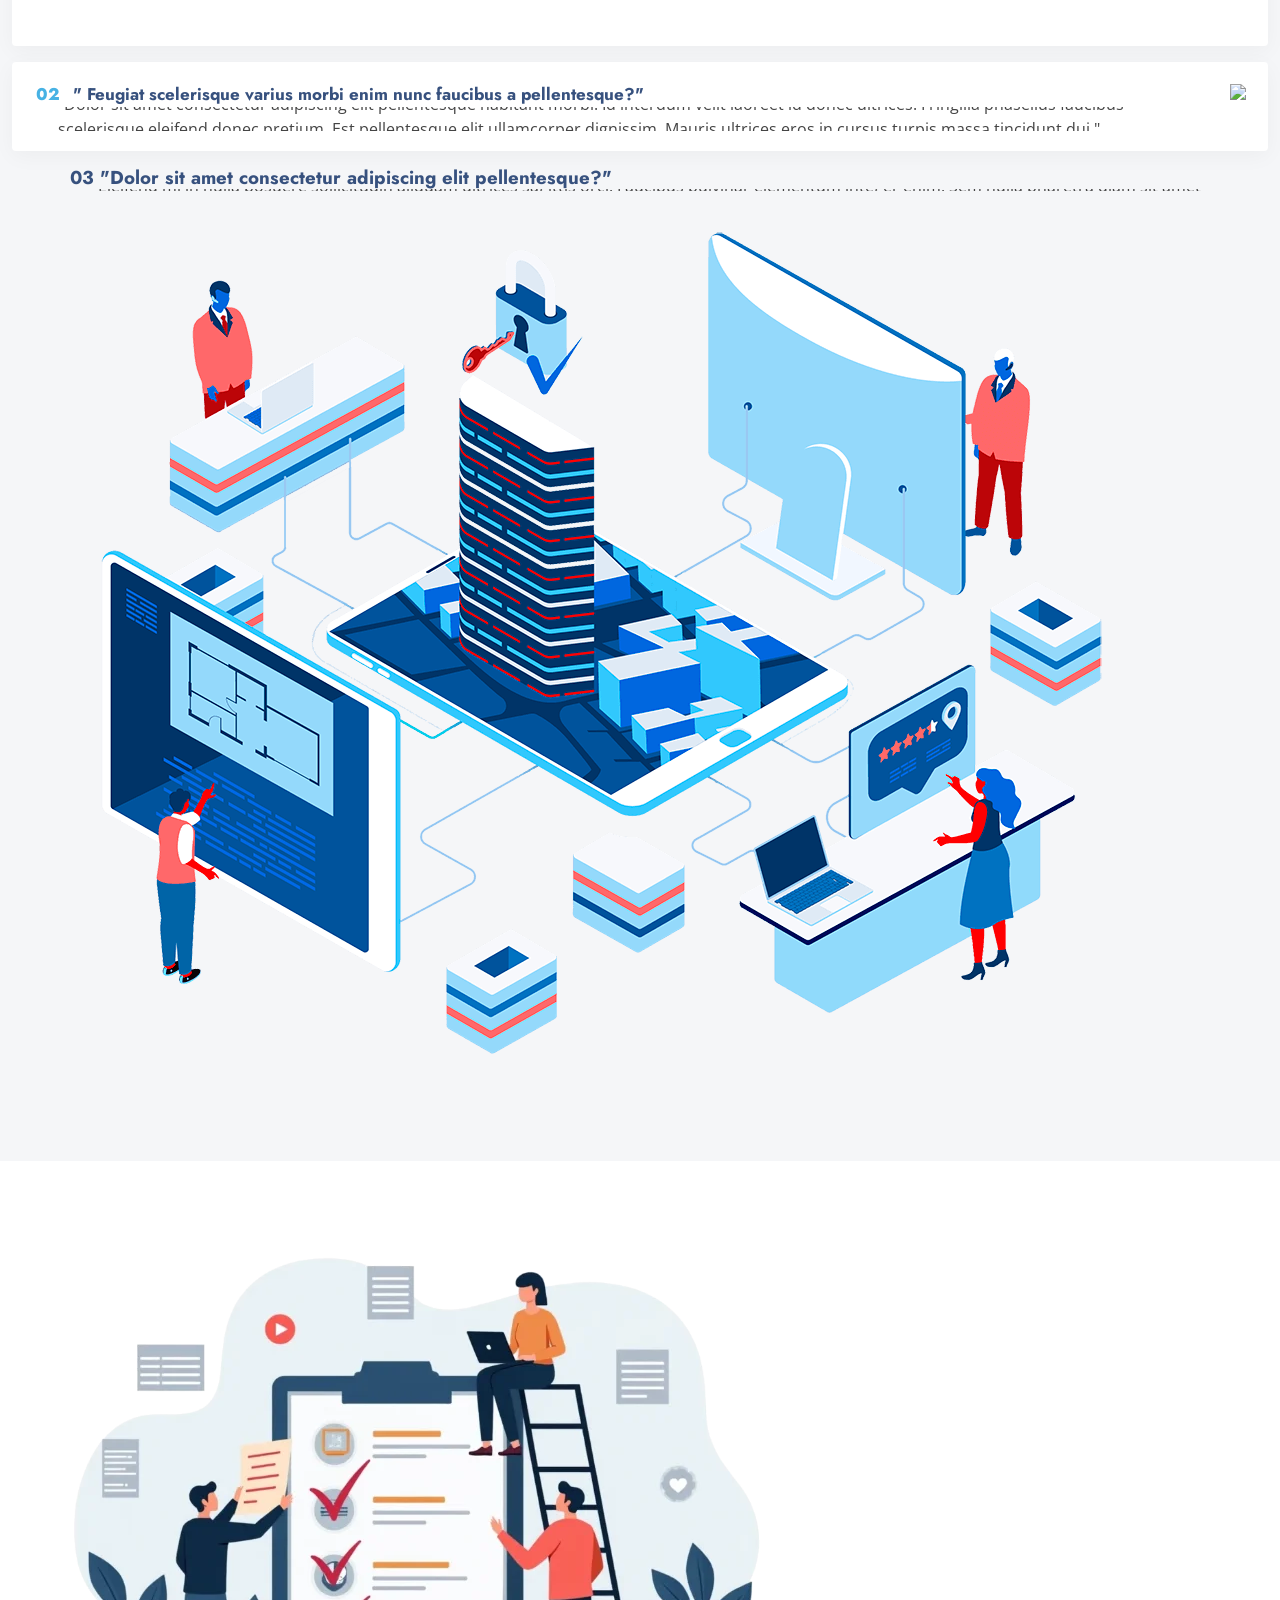
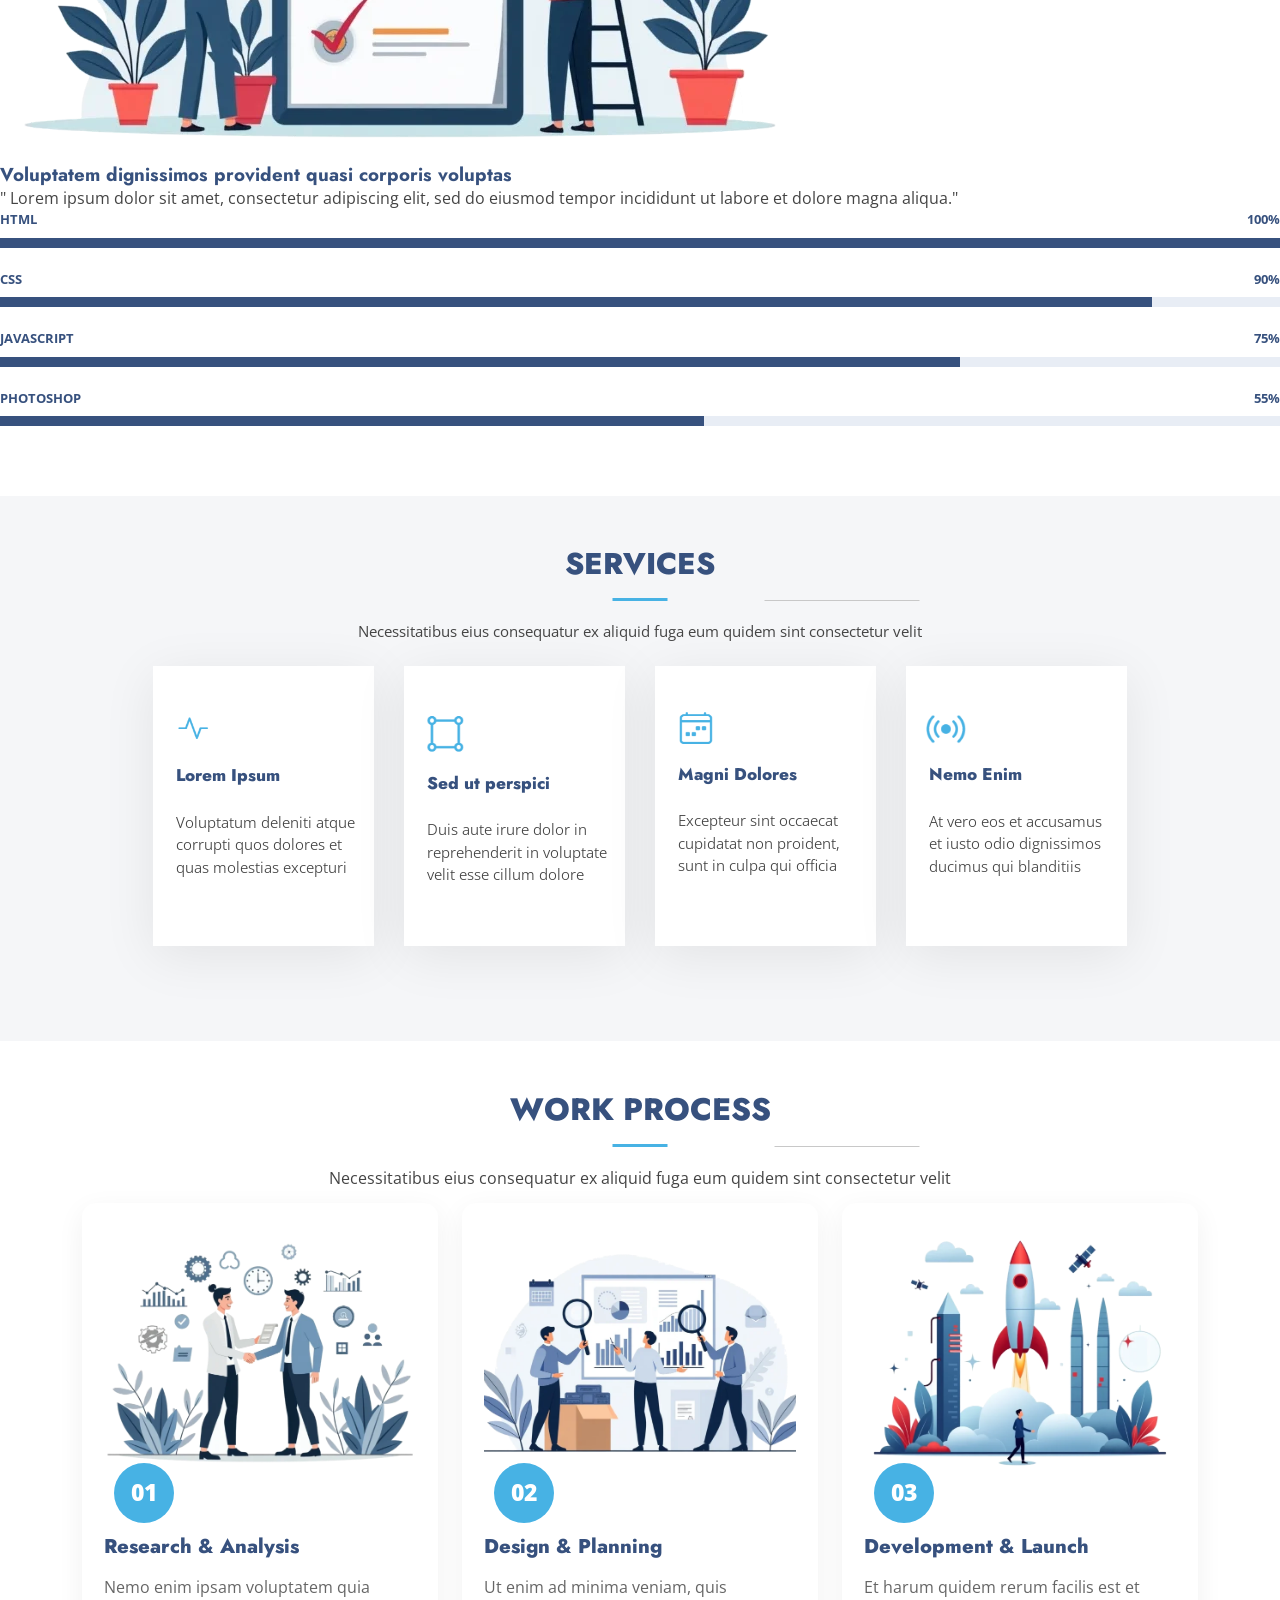
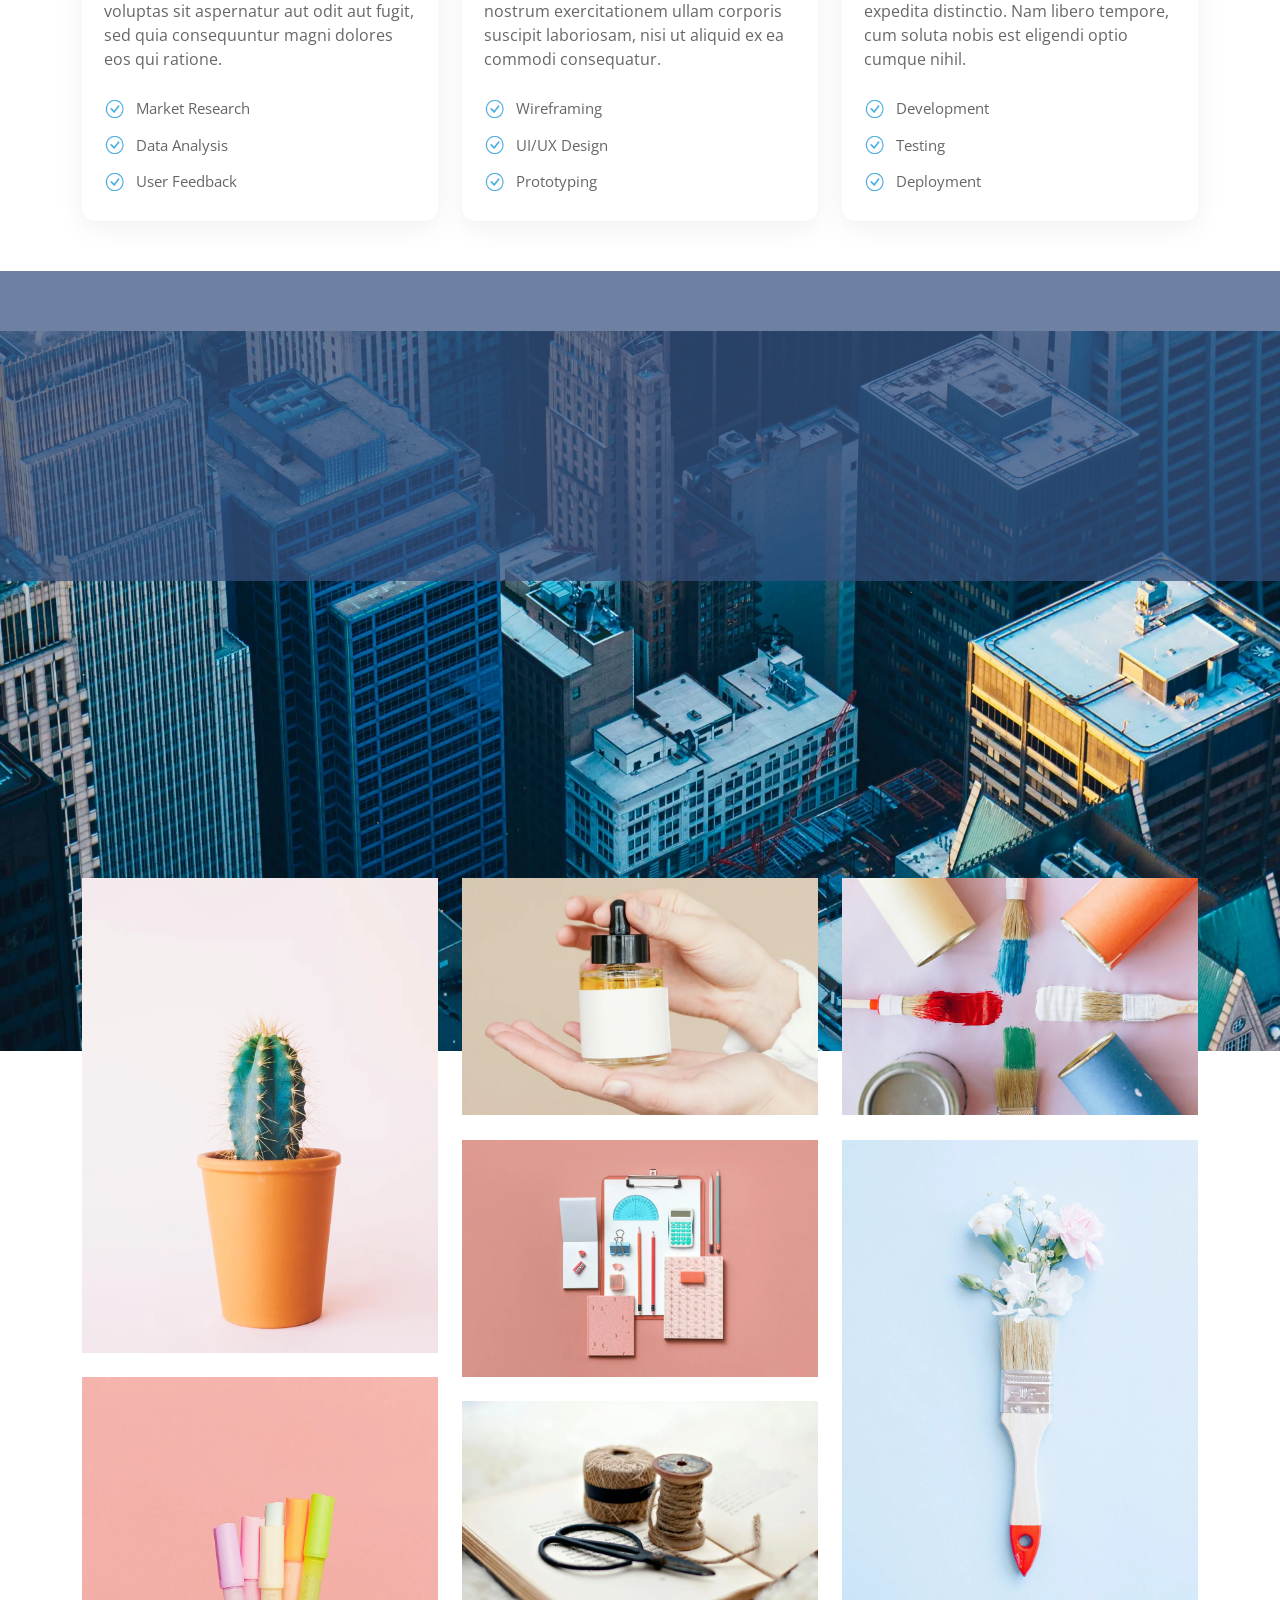
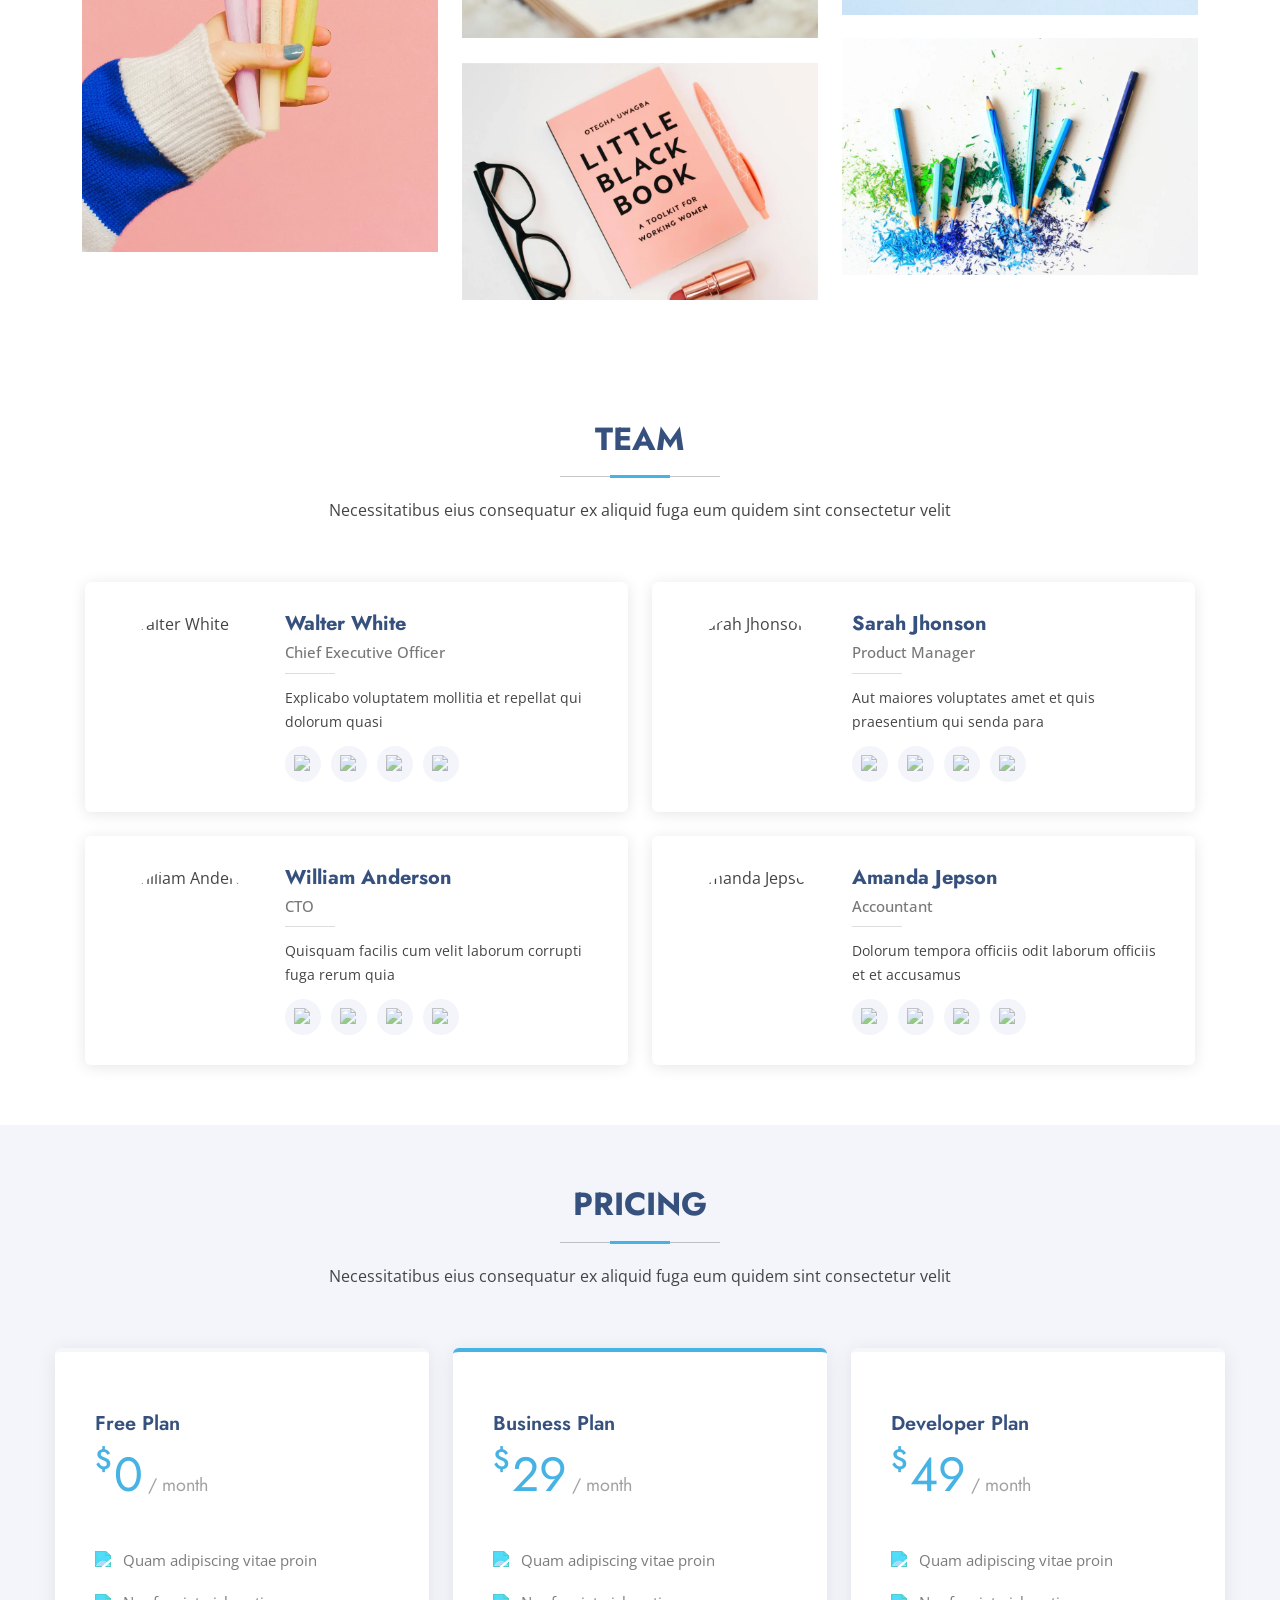
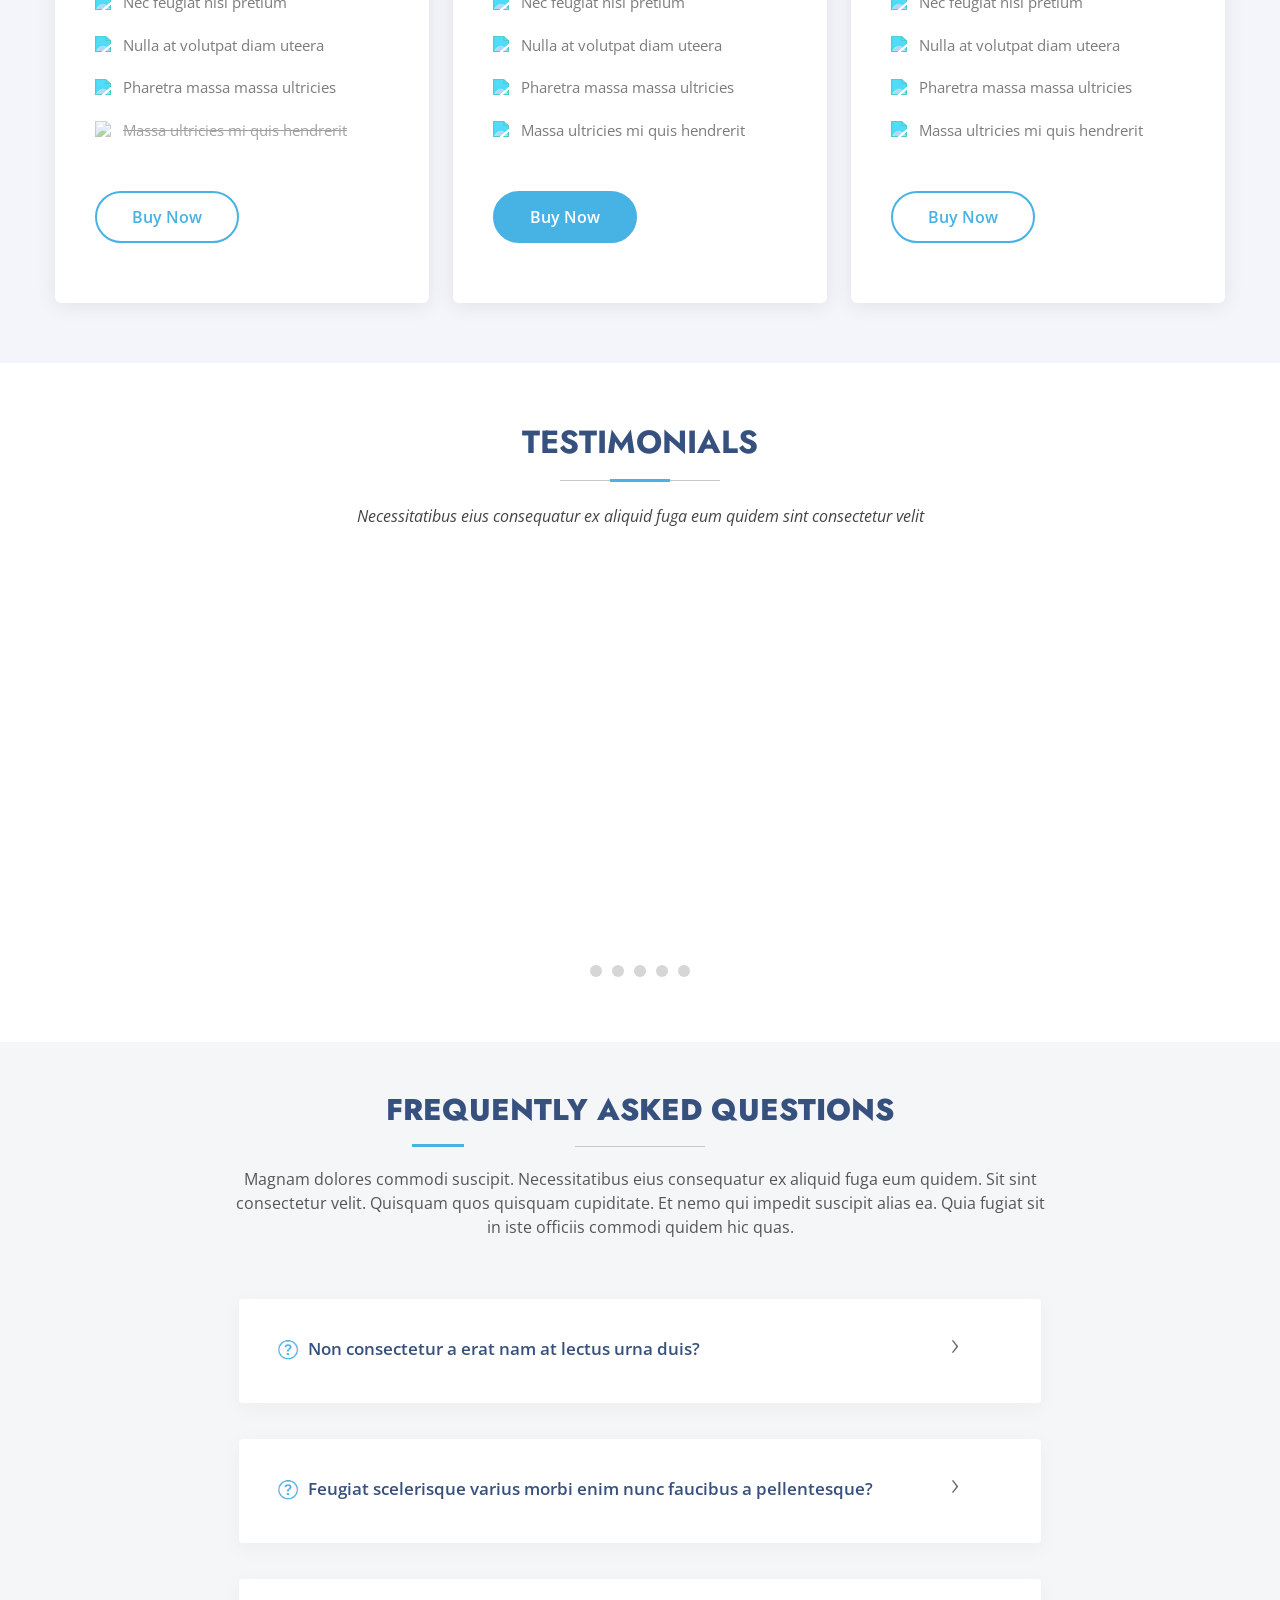
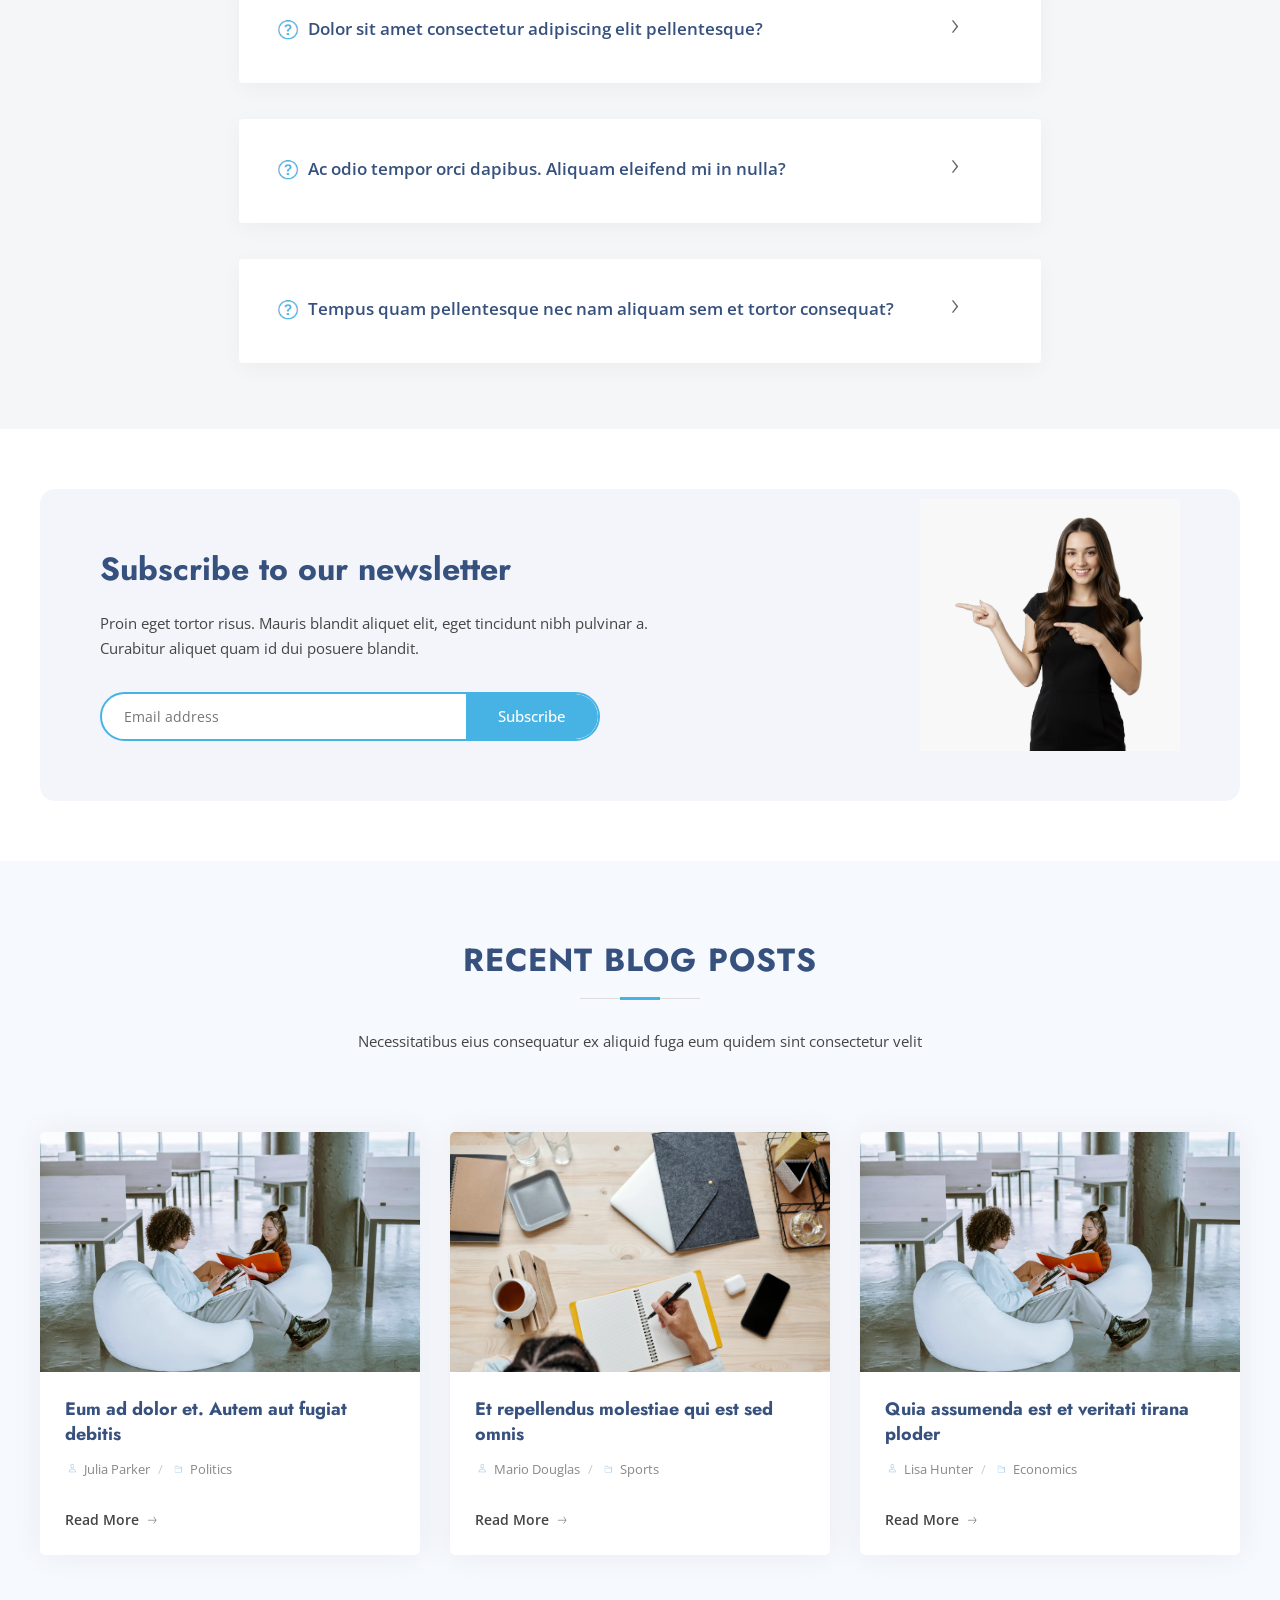
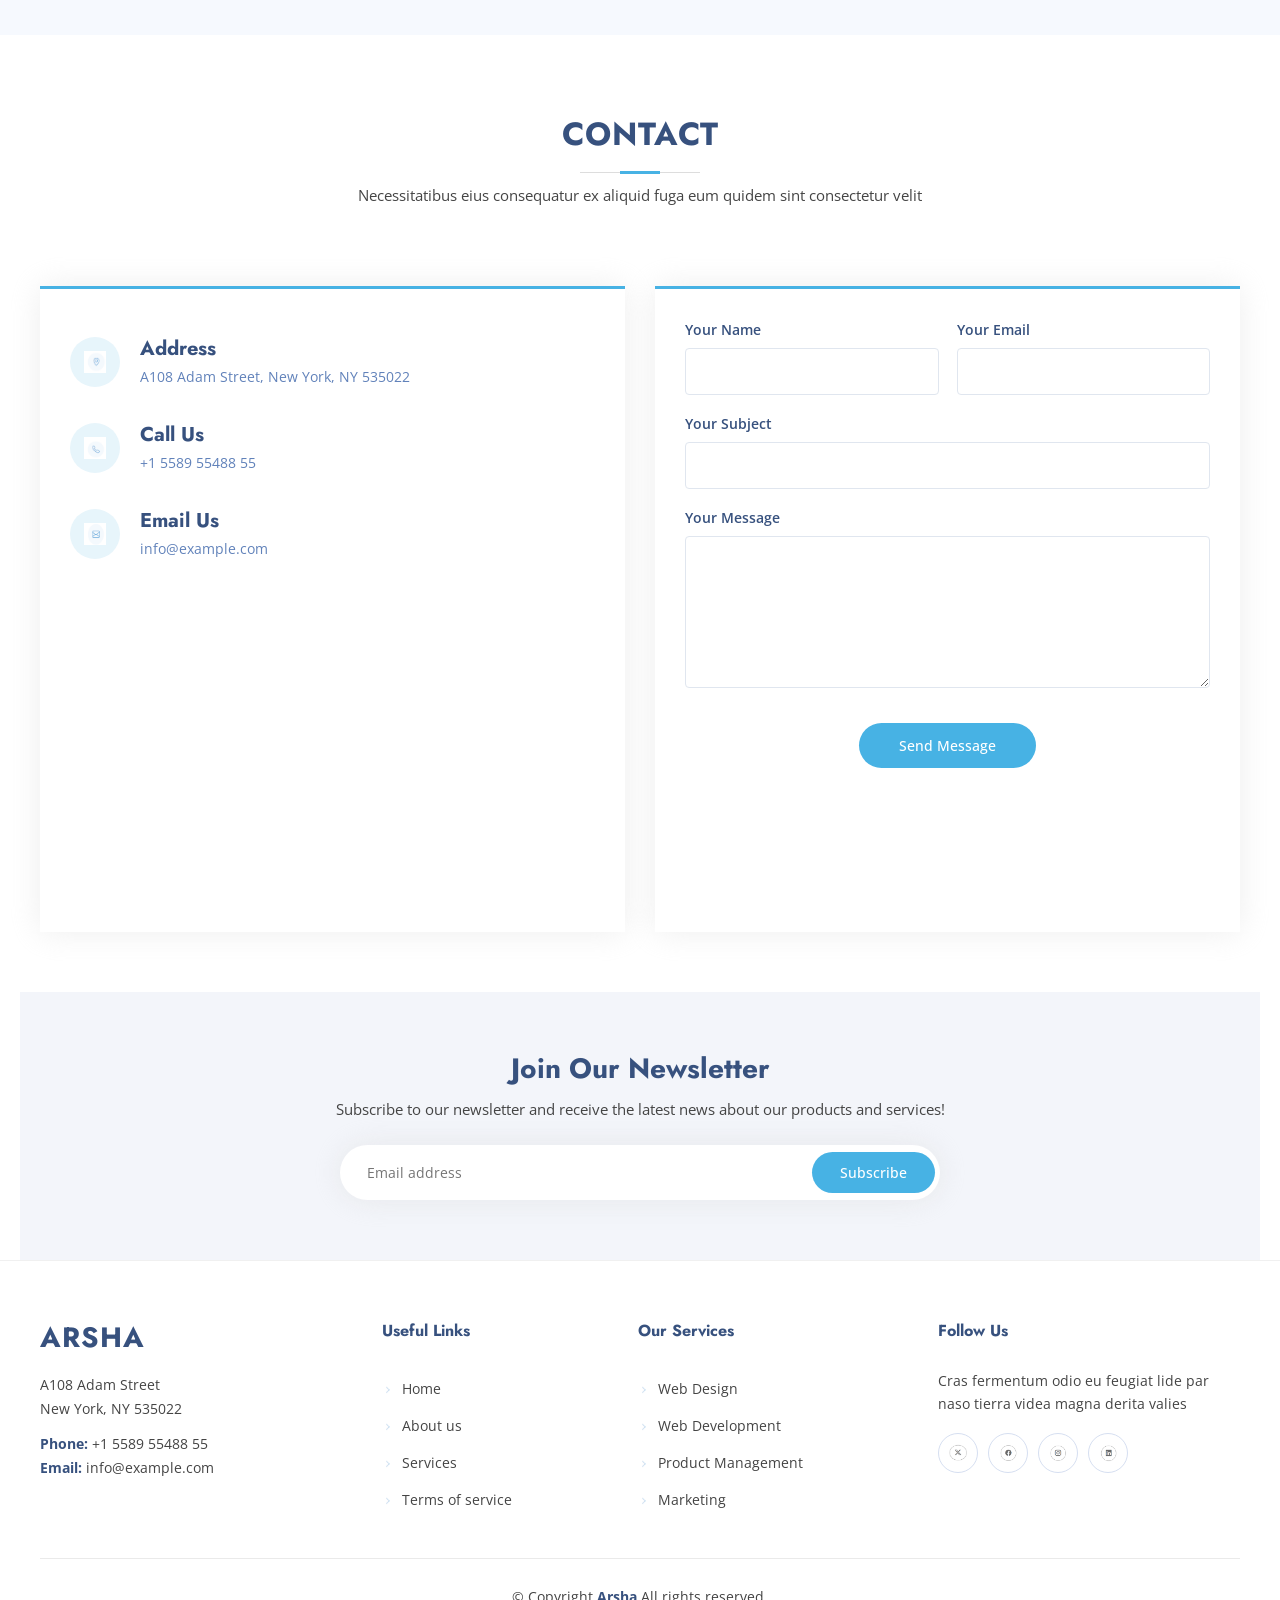
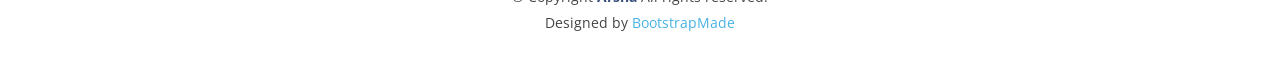
==== commit 148d2147: "subscribe 부터 footer 에서  이미지 및 추가 수정" ====
--- a/index.html
+++ b/index.html
@@ -27,30 +27,30 @@
         <ul>
         <li class="preview-test preview-devices-active" id="preview-test-desktop" title="Desktop preview of the Arsha template">
             <a href="#">
-                <img src="images/icons/display.svg" alt="preview_desktop">
+                <img src="icons/display.svg" alt="preview_desktop">
             </a>
         </li>
         <li class="preview-test" id="preview-test-tablet" title="Table preview of the Arsha template">
             <a href="#">
-                <img src="images/icons/tablet.svg" alt="preview_tablet">
+                <img src="icons/tablet.svg" alt="preview_tablet">
             </a>
         </li>
         <li class="preview-test" id="preview-test-mobile" title="Mobile preview of the Arsha template">
             <a href="#">
-                <img src="images/icons/phone.svg" alt="preview_mobile">
+                <img src="icons/phone.svg" alt="preview_mobile">
             </a>
         </li>
         </ul>
     </div>
     
     <div class="current-template">
-        <a href="#"><img src="images/icons/chevron-left.svg" alt="arrow_left"></a>
+        <a href="#"><img src="icons/chevron-left.svg" alt="arrow_left"></a>
         <a class="template-home" href="https://bootstrapmade.com/arsha-free-bootstrap-html-template-corporate/" title="Arsha Template Home Page">Arsha</a>
-        <a href="#"><img src="images/icons/chevron-right.svg" alt="arrow_right"></a>
+        <a href="#"><img src="icons/chevron-right.svg" alt="arrow_right"></a>
     </div>
     <div class="navigate">
         <a href="https://bootstrapmade.com/content/demo/Arsha/" target="_top" title="Hide the demo bar"></a>
-        <a href="#"><img src="images/icons/box-arrow-up-right.svg" alt="bow_arrow_up"></a>
+        <a href="#"><img src="icons/box-arrow-up-right.svg" alt="bow_arrow_up"></a>
         <a class="download" href="https://bootstrapmade.com/arsha-free-bootstrap-thml-template-corporate/#download" title="Download the Arsha Template">
         <span>Download</span>
         </a>
@@ -127,13 +127,13 @@
             </ul>
             </li>
             <li>
-            <a href="#contact">Contact</a>
+            <a href="#contact" class>Contact</a>
             </li>
         </ul>
         
         </nav>
         <a class="btn-getstarted" href="#about">Get Started</a>
-        <a href="#"><img src="images/icons/list.svg" alt="list"></a>
+        <a href="#"><img src="icons/list.svg" alt="list"></a>
     </div>
     </header>
     <main class="main">
@@ -144,25 +144,25 @@
         <div class="d-flex">
             <a href="#about" class="btn-get-started">Get Started</a>
             <a href="#" class="glightbox btn-watch-video">
-                <img src="images/icons/play-circle.svg" alt="play_circle">
+                <img src="icons/play-circle.svg" alt="play_circle">
                 <span>Watch Video</span>
             </a>
         </div>
         </div>
-        <img src="images/hero/hero-img.png" class="img-fluid animated" alt="hero image">
+        <img src ="images/hero-img.png" class="img-fluid animated" alt="hero image">
     </section>
 
     <!--Clients Section-->
     <section id="clients" class="clients section">
         <div class="container">
-            <img src="images/clients/clients-1.webp" alt="clients1">
-            <img src="images/clients/clients-2.webp" alt="clients2">
-            <img src="images/clients/clients-3.webp" alt="clients3">
-            <img src="images/clients/clients-4.webp" alt="clients4">
-            <img src="images/clients/clients-5.webp" alt="clients5">
-            <img src="images/clients/clients-6.webp" alt="clients6">
-            <img src="images/clients/clients-7.webp" alt="clients7">
-            <img src="images/clients/clients-8.webp" alt="clients8">
+            <img src="images/clients-1.webp" alt="clients1">
+            <img src="images/clients-2.webp" alt="clients2">
+            <img src="images/clients-3.webp" alt="clients3">
+            <img src="images/clients-4.webp" alt="clients4">
+            <img src="images/clients-5.webp" alt="clients5">
+            <img src="images/clients-6.webp" alt="clients6">
+            <img src="images/clients-7.webp" alt="clients7">
+            <img src="images/clients-8.webp" alt="clients8">
         </div>
     </section>
     <!--About Section-->
@@ -182,15 +182,15 @@
             
             <ul>
                 <li>
-                    <a href="#"><img src="images/icons/check2-circle.svg" alt="check2_circle"></a>
+                    <a href="#"><img src="icons/check2-circle.svg" alt="check2_circle"></a>
                     <span>Ullamco laboris nisi ut aliquip ex ea commodo consequat.</span>
                 </li>
                 <li>
-                    <a href="#"><img src="images/icons/check2-circle.svg" alt="check2_circle"></a>
+                    <a href="#"><img src="icons/check2-circle.svg" alt="check2_circle"></a>
                     <span>Duis aute irure dolor in reprehenderit in voluptate velit.</span>
                 </li>
                 <li>
-                    <a href="#"><img src="images/icons/check2-circle.svg" alt="check2_circle"></a>
+                    <a href="#"><img src="icons/check2-circle.svg" alt="check2_circle"></a>
                     <span>Ullamco laboris nisi ut aliquip ex ea commodo</span>
                 </li>
             </ul>
@@ -200,7 +200,7 @@
         </p>
         <a href="#" class="read-more">
             <span>Read More</span>
-            <img src="images/icons/arrow-right.svg" alt="arrow_right">
+            <img src="icons/arrow-right.svg" alt="arrow_right">
         </a>
         </div>
     </section>
@@ -227,7 +227,7 @@
                         "Feugiat pretium nibh ipsum consequat. Tempus iaculis urna id volutpat lacus laoreet non curabitur gravida. Venenatis lectus magna fringilla urna porttitor rhoncus dolor purus non."
                     </p>
                 </div>
-                <a href="#"><img src="images/icons/chevron-right.svg" alt="chevron_right"></a>
+                <a href="#"><img src="icons/chevron-right.svg" alt="chevron_right"></a>
             </div>
             <!--End Faq item-->
             <div class="faq-item">
@@ -240,7 +240,7 @@
                         "Dolor sit amet consectetur adipiscing elit pellentesque habitant morbi. Id interdum velit laoreet id donec ultrices. Fringilla phasellus faucibus scelerisque eleifend donec pretium. Est pellentesque elit ullamcorper dignissim. Mauris ultrices eros in cursus turpis massa tincidunt dui."
                     </p>
                 </div>
-                <a href="#"><img src="images/icons/chevron-right.svg" alt="chevron_right"></a>
+                <a href="#"><img src="icons/chevron-right.svg" alt="chevron_right"></a>
             </div>
             <!--End Faq item-->
             <div class="faq-content">
@@ -253,19 +253,19 @@
                         "Eleifend mi in nulla posuere sollicitudin aliquam ultrices sagittis orci. Faucibus pulvinar elementum integer enim. Sem nulla pharetra diam sit amet nisl suscipit. Rutrum tellus pellentesque eu tincidunt. Lectus urna duis convallis convallis tellus. Urna molestie at elementum eu facilisis sed odio morbi quis"
                     </p>
                 </div>
-                <a href="#"><img src="images/icons/chevron-right.svg" alt="chevron_right"></a>
+                <a href="#"><img src="icons/chevron-right.svg" alt="chevron_right"></a>
             </div>
             <!--End Faq item-->
         </div>
         <div class="col-lg-5 order-1 order-lg-2 why-us-img">
-            <img src="images/why-us/why-us.png" class="img-fluid">
+            <img src="images/why-us.png" class="img-fluid">
         </div>
     </section>
     <!--/Why Us Section-->
     <!--Skills Section-->
     <section id="skills" class="skills section">
         <div class="row">
-            <img src="images/skills/skills-illustration.webp" class="img-fluid" alt="">
+            <img src="images/illustration-10.webp" class="img-fluid" alt>
         </div>
         <div class="col-lg-6 pt-4 pt-lg-0 content">
             <h3>Voluptatem dignissimos provident quasi corporis voluptas</h3>
@@ -327,7 +327,7 @@
         <div class="services-grid">
             <div class="service-card">
                 <div class="service-icon">
-                    <img src="images/services/service-1.png" alt="">
+                    <img src="images/ye/service1.png" alt="">
                 </div>
                 <h4>Lorem Ipsum</h4>
                 <p>Voluptatum deleniti atque corrupti quos dolores et quas molestias excepturi</p>
@@ -335,7 +335,7 @@
             
             <div class="service-card">
                 <div class="service-icon">
-                    <img src="images/services/service-2.png" alt="">
+                    <img src="images/ye/service2.png" alt="">
                 </div>
                 <h4>Sed ut perspici</h4>
                 <p>Duis aute irure dolor in reprehenderit in voluptate velit esse cillum dolore</p>
@@ -343,7 +343,7 @@
 
             <div class="service-card">
                 <div class="service-icon">
-                    <img src="images/services/service-3.png" alt="">
+                    <img src="images/ye/service3.png" alt="">
                 </div>
                 <h4>Magni Dolores</h4>
                 <p>Excepteur sint occaecat cupidatat non proident, sunt in culpa qui officia</p>
@@ -351,7 +351,7 @@
 
             <div class="service-card">
                 <div class="service-icon">
-                    <img src="images/services/service-4.png" alt="">
+                    <img src="images/ye/service4.png" alt="">
                 </div>
                 <h4>Nemo Enim</h4>
                 <p>At vero eos et accusamus et iusto odio dignissimos ducimus qui blanditiis</p>
@@ -371,22 +371,22 @@
         <!-- Step 01 -->
         <div class="wp_steps-item">
             <div class="wp_steps-image">
-                <img src="images/work-process/step-1.webp" alt="Step 1">
+                <img src="images/ye/steps-1.webp" alt="Step 1">
             </div>
             <div class="wp_steps-number">01</div>
             <h3>Research & Analysis</h3>
             <p>Nemo enim ipsam voluptatem quia voluptas sit aspernatur aut odit aut fugit, sed quia consequuntur magni dolores eos qui ratione.</p>
             <div class="wp_steps-features">
                 <div class="wp_feature-item">
-                    <img src="images/work-process/checkbox.png" alt="check">
+                    <img src="images/ye/checkbox.png" alt="check">
                     <span>Market Research</span>
                 </div>
                 <div class="wp_feature-item">
-                    <img src="images/work-process/checkbox.png" alt="check">
+                    <img src="images/ye/checkbox.png" alt="check">
                     <span>Data Analysis</span>
                 </div>
                 <div class="wp_feature-item">
-                    <img src="images/work-process/checkbox.png" alt="check">
+                    <img src="images/ye/checkbox.png" alt="check">
                     <span>User Feedback</span>
                 </div>
             </div>
@@ -395,22 +395,22 @@
         <!-- Step 02 -->
         <div class="wp_steps-item">
             <div class="wp_steps-image">
-                <img src="images/work-process/step-2.webp" alt="Step 2">
+                <img src="images/ye/steps-2.webp" alt="Step 2">
             </div>
             <div class="wp_steps-number">02</div>
             <h3>Design & Planning</h3>
             <p>Ut enim ad minima veniam, quis nostrum exercitationem ullam corporis suscipit laboriosam, nisi ut aliquid ex ea commodi consequatur.</p>
             <div class="wp_steps-features">
                 <div class="wp_feature-item">
-                    <img src="images/work-process/checkbox.png" alt="check">
+                    <img src="images/ye/checkbox.png" alt="check">
                     <span>Wireframing</span>
                 </div>
                 <div class="wp_feature-item">
-                    <img src="images/work-process/checkbox.png" alt="check">
+                    <img src="images/ye/checkbox.png" alt="check">
                     <span>UI/UX Design</span>
                 </div>
                 <div class="wp_feature-item">
-                    <img src="images/work-process/checkbox.png" alt="check">
+                    <img src="images/ye/checkbox.png" alt="check">
                     <span>Prototyping</span>
                 </div>
             </div>
@@ -419,22 +419,22 @@
         <!-- Step 03 -->
         <div class="wp_steps-item">
             <div class="wp_steps-image">
-                <img src="images/work-process/step-3.webp" alt="Step 3">
+                <img src="images/ye/steps-3.webp" alt="Step 3">
             </div>
             <div class="wp_steps-number">03</div>
             <h3>Development & Launch</h3>
             <p>Et harum quidem rerum facilis est et expedita distinctio. Nam libero tempore, cum soluta nobis est eligendi optio cumque nihil.</p>
             <div class="wp_steps-features">
                 <div class="wp_feature-item">
-                    <img src="images/work-process/checkbox.png" alt="check">
+                    <img src="images/ye/checkbox.png" alt="check">
                     <span>Development</span>
                 </div>
                 <div class="wp_feature-item">
-                    <img src="images/work-process/checkbox.png" alt="check">
+                    <img src="images/ye/checkbox.png" alt="check">
                     <span>Testing</span>
                 </div>
                 <div class="wp_feature-item">
-                    <img src="images/work-process/checkbox.png" alt="check">
+                    <img src="images/ye/checkbox.png" alt="check">
                     <span>Deployment</span>
                 </div>
             </div>
@@ -444,6 +444,7 @@
 
 <!-- Call To Action Section -->
 <section id="call-to-action" class="call-to-action section">
+  <img src="images/ye/cta_bg.webp" alt="cta배경화면" class="cta-bg">
     <div class="cta_container">
         <div class="cta-content">
             <div class="cta-text">
@@ -509,10 +510,10 @@
             <article class="portfolio-item filter-card">
               <img src="./images/portfolio/portfolio-card-1.webp" alt="">
               <div class="portfolio-info">
-                <h4>Product 1</h4>
+                <h4>Card 1</h4>
                 <p>Lorem ipsum, dolor sit</p>
-                <a href="#portfolio-lightbox-card-1" class="preview-link" aria-label="Preview Product 1"></a>
-                <button type="button" class="details-link" aria-label="View Product 1 details"></button>
+                <a href="#portfolio-lightbox-card-1" class="preview-link" aria-label="Preview Card 1"></a>
+                <button type="button" class="details-link" aria-label="View Card 1 details"></button>
               </div>
             </article>
 
@@ -561,20 +562,20 @@
             <article class="portfolio-item filter-card">
               <img src="./images/portfolio/portfolio-card-2.webp" alt="">
               <div class="portfolio-info">
-                <h4>Product 2</h4>
+                <h4>Card 2</h4>
                 <p>Lorem ipsum, dolor sit</p>
-                <a href="#portfolio-lightbox-card-2" class="preview-link" aria-label="Preview Product 2"></a>
-                <button type="button" class="details-link" aria-label="View Product 2 details"></button>
+                <a href="#portfolio-lightbox-card-2" class="preview-link" aria-label="Preview Card 2"></a>
+                <button type="button" class="details-link" aria-label="View Card 2 details"></button>
               </div>
             </article>
 
             <article class="portfolio-item filter-card">
               <img src="./images/portfolio/portfolio-card-3.webp" alt="">
               <div class="portfolio-info">
-                <h4>Product 3</h4>
+                <h4>Card 3</h4>
                 <p>Lorem ipsum, dolor sit</p>
-                <a href="#portfolio-lightbox-card-3" class="preview-link" aria-label="Preview Product 3"></a>
-                <button type="button" class="details-link" aria-label="View Product 3 details"></button>
+                <a href="#portfolio-lightbox-card-3" class="preview-link" aria-label="Preview Card 3"></a>
+                <button type="button" class="details-link" aria-label="View Card 3 details"></button>
               </div>
             </article>
           </div>
@@ -620,29 +621,29 @@
         <span class="portfolio-lightbox-nav portfolio-lightbox-prev is-disabled" aria-hidden="true"></span>
         <figure class="portfolio-lightbox-content">
           <img src="./images/portfolio/portfolio-card-1.webp" alt="">
-          <figcaption>Product 1</figcaption>
+          <figcaption>Card 1</figcaption>
         </figure>
-        <a href="#portfolio-lightbox-card-2" class="portfolio-lightbox-nav portfolio-lightbox-next" aria-label="Next Product image"></a>
+        <a href="#portfolio-lightbox-card-2" class="portfolio-lightbox-nav portfolio-lightbox-next" aria-label="Next Card image"></a>
       </div>
 
       <div id="portfolio-lightbox-card-2" class="portfolio-lightbox">
         <a href="#portfolio-close" class="portfolio-lightbox-backdrop" aria-label="Close preview"></a>
         <a href="#portfolio-close" class="portfolio-lightbox-close" aria-label="Close preview"></a>
-        <a href="#portfolio-lightbox-card-1" class="portfolio-lightbox-nav portfolio-lightbox-prev" aria-label="Previous Product image"></a>
+        <a href="#portfolio-lightbox-card-1" class="portfolio-lightbox-nav portfolio-lightbox-prev" aria-label="Previous Card image"></a>
         <figure class="portfolio-lightbox-content">
           <img src="./images/portfolio/portfolio-card-2.webp" alt="">
-          <figcaption>Product 2</figcaption>
+          <figcaption>Card 2</figcaption>
         </figure>
-        <a href="#portfolio-lightbox-card-3" class="portfolio-lightbox-nav portfolio-lightbox-next" aria-label="Next Product image"></a>
+        <a href="#portfolio-lightbox-card-3" class="portfolio-lightbox-nav portfolio-lightbox-next" aria-label="Next Card image"></a>
       </div>
 
       <div id="portfolio-lightbox-card-3" class="portfolio-lightbox">
         <a href="#portfolio-close" class="portfolio-lightbox-backdrop" aria-label="Close preview"></a>
         <a href="#portfolio-close" class="portfolio-lightbox-close" aria-label="Close preview"></a>
-        <a href="#portfolio-lightbox-card-2" class="portfolio-lightbox-nav portfolio-lightbox-prev" aria-label="Previous Product image"></a>
+        <a href="#portfolio-lightbox-card-2" class="portfolio-lightbox-nav portfolio-lightbox-prev" aria-label="Previous Card image"></a>
         <figure class="portfolio-lightbox-content">
           <img src="./images/portfolio/portfolio-card-3.webp" alt="">
-          <figcaption>Product 3</figcaption>
+          <figcaption>Card 3</figcaption>
         </figure>
         <span class="portfolio-lightbox-nav portfolio-lightbox-next is-disabled" aria-hidden="true"></span>
       </div>
@@ -683,8 +684,8 @@
     <!-- 김민서 담당 끝 -->
 
     <!-- 임현아 담당 시작 -->
-    <section id="team" class="team section">
-        <div class="container section-title">
+    <section id="team" class="team-section">
+        <div class="container-section-title">
             <h2>TEAM</h2>
             <p>Necessitatibus eius consequatur ex aliquid fuga eum quidem sint consectetur velit</p>
         </div>
@@ -699,10 +700,10 @@
                     <span>Chief Executive Officer</span>
                     <p>Explicabo voluptatem mollitia et repellat qui dolorum quasi</p>
                     <div class="social">
-                        <a href="#"><img src="images/icons/twitter-x.svg" alt="twitter"></a>
-                        <a href="#"><img src="images/icons/facebook.svg" alt="facebook"></a>
-                        <a href="#"><img src="images/icons/instagram.svg" alt="instagram"></a>
-                        <a href="#"><img src="images/icons/linkedin.svg" alt="linkedin"></a>
+                        <a href="#"><img src="icons/twitter-x.svg" alt="twitter"></a>
+                        <a href="#"><img src="icons/facebook.svg" alt="facebook"></a>
+                        <a href="#"><img src="icons/instagram.svg" alt="instagram"></a>
+                        <a href="#"><img src="icons/linkedin.svg" alt="linkedin"></a>
                     </div>
                 </div>
             </div>
@@ -716,10 +717,10 @@
                     <span>Product Manager</span>
                     <p>Aut maiores voluptates amet et quis praesentium qui senda para</p>
                     <div class="social">
-                        <a href="#"><img src="images/icons/twitter-x.svg" alt="twitter"></a>
-                        <a href="#"><img src="images/icons/facebook.svg" alt="facebook"></a>
-                        <a href="#"><img src="images/icons/instagram.svg" alt="instagram"></a>
-                        <a href="#"><img src="images/icons/linkedin.svg" alt="linkedin"></a>
+                        <a href="#"><img src="icons/twitter-x.svg" alt="twitter"></a>
+                        <a href="#"><img src="icons/facebook.svg" alt="facebook"></a>
+                        <a href="#"><img src="icons/instagram.svg" alt="instagram"></a>
+                        <a href="#"><img src="icons/linkedin.svg" alt="linkedin"></a>
                     </div>
                 </div>
             </div>
@@ -733,10 +734,10 @@
                     <span>CTO</span>
                     <p>Quisquam facilis cum velit laborum corrupti fuga rerum quia</p>
                     <div class="social">
-                        <a href="#"><img src="images/icons/twitter-x.svg" alt="twitter"></a>
-                        <a href="#"><img src="images/icons/facebook.svg" alt="facebook"></a>
-                        <a href="#"><img src="images/icons/instagram.svg" alt="instagram"></a>
-                        <a href="#"><img src="images/icons/linkedin.svg" alt="linkedin"></a>
+                        <a href="#"><img src="icons/twitter-x.svg" alt="twitter"></a>
+                        <a href="#"><img src="icons/facebook.svg" alt="facebook"></a>
+                        <a href="#"><img src="icons/instagram.svg" alt="instagram"></a>
+                        <a href="#"><img src="icons/linkedin.svg" alt="linkedin"></a>
                     </div>
                 </div>
             </div>
@@ -750,18 +751,18 @@
                     <span>Accountant</span>
                     <p>Dolorum tempora officiis odit laborum officiis et et accusamus</p>
                     <div class="social">
-                        <a href="#"><img src="images/icons/twitter-x.svg" alt="twitter"></a>
-                        <a href="#"><img src="images/icons/facebook.svg" alt="facebook"></a>
-                        <a href="#"><img src="images/icons/instagram.svg" alt="instagram"></a>
-                        <a href="#"><img src="images/icons/linkedin.svg" alt="linkedin"></a>
+                        <a href="#"><img src="icons/twitter-x.svg" alt="twitter"></a>
+                        <a href="#"><img src="icons/facebook.svg" alt="facebook"></a>
+                        <a href="#"><img src="icons/instagram.svg" alt="instagram"></a>
+                        <a href="#"><img src="icons/linkedin.svg" alt="linkedin"></a>
                     </div>
                 </div>
             </div>
         </div>
     </section>
 
-    <section id="pricing" class="pricing section light-background">
-        <div class="container section-title">
+    <section id="pricing" class="pricing-section">
+        <div class="container-section-title">
             <h2>PRICING</h2>
             <p>Necessitatibus eius consequatur ex aliquid fuga eum quidem sint consectetur velit</p>
         </div>
@@ -774,11 +775,11 @@
                     <sup>$</sup>0<span> / month</span>
                 </h4>
                 <ul>
-                    <li><span><img src="images/icons/check.svg" alt="check">Quam adipiscing vitae proin</span></li>
-                    <li><span><img src="images/icons/check.svg" alt="check">Nec feugiat nisl pretium</span></li>
-                    <li><span><img src="images/icons/check.svg" alt="check">Nulla at volutpat diam uteera</span></li>
-                    <li class="na"><span><img src="images/icons/x-small.svg" alt="cancel">Pharetra massa massa ultricies</span></li>
-                    <li class="na"><span><img src="images/icons/x-small.svg" alt="cancel">Massa ultricies mi quis hendrerit</span></li>
+                    <li><span><img src="icons/check.svg" alt="check">Quam adipiscing vitae proin</span></li>
+                    <li><span><img src="icons/check.svg" alt="check">Nec feugiat nisl pretium</span></li>
+                    <li><span><img src="icons/check.svg" alt="check">Nulla at volutpat diam uteera</span></li>
+                    <li><span><img src="icons/check.svg" alt="check">Pharetra massa massa ultricies</span></li>
+                    <li class="na"><span><img src="icons/x.svg" alt="cancel">Massa ultricies mi quis hendrerit</span></li>
                 </ul>
                 <a href="#" class="buy-btn">Buy Now</a>
             </div>
@@ -789,11 +790,11 @@
                     <sup>$</sup>29<span> / month</span>
                 </h4>
                 <ul>
-                    <li><span><img src="images/icons/check.svg" alt="check">Quam adipiscing vitae proin</span></li>
-                    <li><span><img src="images/icons/check.svg" alt="check">Nec feugiat nisl pretium</span></li>
-                    <li><span><img src="images/icons/check.svg" alt="check">Nulla at volutpat diam uteera</span></li>
-                    <li><span><img src="images/icons/check.svg" alt="check">Pharetra massa massa ultricies</span></li>
-                    <li><span><img src="images/icons/check.svg" alt="check">Massa ultricies mi quis hendrerit</span></li>
+                    <li><span><img src="icons/check.svg" alt="check">Quam adipiscing vitae proin</span></li>
+                    <li><span><img src="icons/check.svg" alt="check">Nec feugiat nisl pretium</span></li>
+                    <li><span><img src="icons/check.svg" alt="check">Nulla at volutpat diam uteera</span></li>
+                    <li><span><img src="icons/check.svg" alt="check">Pharetra massa massa ultricies</span></li>
+                    <li><span><img src="icons/check.svg" alt="check">Massa ultricies mi quis hendrerit</span></li>
                 </ul>
                 <a href="#" class="buy-btn">Buy Now</a>
             </div>
@@ -804,11 +805,11 @@
                     <sup>$</sup>49<span> / month</span>
                 </h4>
                 <ul>
-                    <li><span><img src="images/icons/check.svg" alt="check">Quam adipiscing vitae proin</span></li>
-                    <li><span><img src="images/icons/check.svg" alt="check">Nec feugiat nisl pretium</span></li>
-                    <li><span><img src="images/icons/check.svg" alt="check">Nulla at volutpat diam uteera</span></li>
-                    <li><span><img src="images/icons/check.svg" alt="check">Pharetra massa massa ultricies</span></li>
-                    <li><span><img src="images/icons/check.svg" alt="check">Massa ultricies mi quis hendrerit</span></li>
+                    <li><span><img src="icons/check.svg" alt="check">Quam adipiscing vitae proin</span></li>
+                    <li><span><img src="icons/check.svg" alt="check">Nec feugiat nisl pretium</span></li>
+                    <li><span><img src="icons/check.svg" alt="check">Nulla at volutpat diam uteera</span></li>
+                    <li><span><img src="icons/check.svg" alt="check">Pharetra massa massa ultricies</span></li>
+                    <li><span><img src="icons/check.svg" alt="check">Massa ultricies mi quis hendrerit</span></li>
                 </ul>
                 <a href="#" class="buy-btn">Buy Now</a>
             </div>
@@ -816,8 +817,8 @@
         </div>
     </section>
 
-    <section id="testimonials" class="testimonials section">
-        <div class="container section-title">
+    <section id="testimonials" class="testimonials-section">
+        <div class="container-section-title">
             <h2>TESTIMONIALS</h2>
             <p>Necessitatibus eius consequatur ex aliquid fuga eum quidem sint consectetur velit</p>
         </div>
@@ -831,16 +832,16 @@
                         <h3>Matt Brandon</h3>
                         <h4>Freelancer</h4>
                         <div class="stars">
-                            <img src="images/icons/star-fill.svg" alt="star">
-                            <img src="images/icons/star-fill.svg" alt="star">
-                            <img src="images/icons/star-fill.svg" alt="star">
-                            <img src="images/icons/star-fill.svg" alt="star">
-                            <img src="images/icons/star-fill.svg" alt="star">
+                            <img src="icons/star-fill.svg" alt="star">
+                            <img src="icons/star-fill.svg" alt="star">
+                            <img src="icons/star-fill.svg" alt="star">
+                            <img src="icons/star-fill.svg" alt="star">
+                            <img src="icons/star-fill.svg" alt="star">
                         </div>
                         <p>
-                            <img class="quote" src="images/icons/quote-left.svg" alt="">
+                            <img class="quote" src="icons/quote-left.svg" alt="">
                             Fugiat enim eram quae cillum dolore amet nulla culpa multos export minim fugiat minim velit minim dolor enim duis veniam ipsum anim magna sunt elit fore quem dolore labore illum veniam.
-                            <img class="r-quote" src="images/icons/quote-left.svg" alt="">
+                            <img class="r-quote" src="icons/quote-left.svg" alt="">
                         </p>
                     </div>
 
@@ -849,16 +850,16 @@
                         <h3>John Larson</h3>
                         <h4>Entrepreneur</h4>
                         <div class="stars">
-                            <img src="images/icons/star-fill.svg" alt="star">
-                            <img src="images/icons/star-fill.svg" alt="star">
-                            <img src="images/icons/star-fill.svg" alt="star">
-                            <img src="images/icons/star-fill.svg" alt="star">
-                            <img src="images/icons/star-fill.svg" alt="star">
+                            <img src="icons/star-fill.svg" alt="star">
+                            <img src="icons/star-fill.svg" alt="star">
+                            <img src="icons/star-fill.svg" alt="star">
+                            <img src="icons/star-fill.svg" alt="star">
+                            <img src="icons/star-fill.svg" alt="star">
                         </div>
                         <p>
-                            <img class="quote" src="images/icons/quote-left.svg" alt="">
+                            <img class="quote" src="icons/quote-left.svg" alt="">
                             Quis quorum aliqua sint quem legam fore sunt eram irure aliqua veniam tempor noster veniam enim culpa labore duis sunt culpa nulla illum cillum fugiat legam esse veniam culpa fore nisi cillum quid.
-                            <img class="r-quote" src="images/icons/quote-left.svg" alt="">
+                            <img class="r-quote" src="icons/quote-left.svg" alt="">
                         </p>
                     </div>
 
@@ -867,16 +868,16 @@
                         <h3>Saul Goodman</h3>
                         <h4>Ceo & Founder</h4>
                         <div class="stars">
-                            <img src="images/icons/star-fill.svg" alt="star">
-                            <img src="images/icons/star-fill.svg" alt="star">
-                            <img src="images/icons/star-fill.svg" alt="star">
-                            <img src="images/icons/star-fill.svg" alt="star">
-                            <img src="images/icons/star-fill.svg" alt="star">
+                            <img src="icons/star-fill.svg" alt="star">
+                            <img src="icons/star-fill.svg" alt="star">
+                            <img src="icons/star-fill.svg" alt="star">
+                            <img src="icons/star-fill.svg" alt="star">
+                            <img src="icons/star-fill.svg" alt="star">
                         </div>
                         <p>
-                            <img class="quote" src="images/icons/quote-left.svg" alt="">
+                            <img class="quote" src="icons/quote-left.svg" alt="">
                             Proin iaculis purus consequat sem cure digni ssim donec ssim donec porttitora entum suscipit rhoncus. Accussantium quam, ultricies eget id, aliquam eget nibh et. Maecen aliquam, risus at semper.
-                            <img class="r-quote" src="images/icons/quote-left.svg" alt="">
+                            <img class="r-quote" src="icons/quote-left.svg" alt="">
                         </p>
                     </div>
 
@@ -885,16 +886,16 @@
                         <h3>Sara Wilsson</h3>
                         <h4>Designer</h4>
                         <div class="stars">
-                            <img src="images/icons/star-fill.svg" alt="star">
-                            <img src="images/icons/star-fill.svg" alt="star">
-                            <img src="images/icons/star-fill.svg" alt="star">
-                            <img src="images/icons/star-fill.svg" alt="star">
-                            <img src="images/icons/star-fill.svg" alt="star">
+                            <img src="icons/star-fill.svg" alt="star">
+                            <img src="icons/star-fill.svg" alt="star">
+                            <img src="icons/star-fill.svg" alt="star">
+                            <img src="icons/star-fill.svg" alt="star">
+                            <img src="icons/star-fill.svg" alt="star">
                         </div>
                         <p>
-                            <img class="quote" src="images/icons/quote-left.svg" alt="">
+                            <img class="quote" src="icons/quote-left.svg" alt="">
                             Export tempor illum tamen malis malis eram quae irure esse labore quem cillum quid cillum eram malis quorum velit fore eram velit sunt aliqua noster fugiat irure amet legam anim culpa.
-                            <img class="r-quote" src="images/icons/quote-left.svg" alt="">
+                            <img class="r-quote" src="icons/quote-left.svg" alt="">
                         </p>
                     </div>
 
@@ -903,16 +904,16 @@
                         <h3>Jena Karlis</h3>
                         <h4>Store Owner</h4>
                         <div class="stars">
-                            <img src="images/icons/star-fill.svg" alt="star">
-                            <img src="images/icons/star-fill.svg" alt="star">
-                            <img src="images/icons/star-fill.svg" alt="star">
-                            <img src="images/icons/star-fill.svg" alt="star">
-                            <img src="images/icons/star-fill.svg" alt="star">
+                            <img src="icons/star-fill.svg" alt="star">
+                            <img src="icons/star-fill.svg" alt="star">
+                            <img src="icons/star-fill.svg" alt="star">
+                            <img src="icons/star-fill.svg" alt="star">
+                            <img src="icons/star-fill.svg" alt="star">
                         </div>
                         <p>
-                            <img class="quote" src="images/icons/quote-left.svg" alt="">
+                            <img class="quote" src="icons/quote-left.svg" alt="">
                             Enim nisi quem export duis labore cillum quae magna enim sint quorum nulla quem veniam duis minim tempor labore quem eram duis noster aute amet eram fore quis sint minim.
-                            <img class="r-quote" src="images/icons/quote-left.svg" alt="">
+                            <img class="r-quote" src="icons/quote-left.svg" alt="">
                         </p>
                     </div>
 
@@ -940,7 +941,7 @@
         <div class="faq-list">
             <details class="faq-item">
                 <summary>
-                    <img class="faq-icon" src="images/faq/question.png" alt="">
+                    <img class="faq-icon" src="images/ye/question.png" alt="">
                     <span class="faq-title">Non consectetur a erat nam at lectus urna duis?</span>
                 </summary>
                 <div class="faq-content">
@@ -951,7 +952,7 @@
 
             <details class="faq-item">
                 <summary>
-                    <img class="faq-icon" src="images/faq/question.png" alt="">
+                    <img class="faq-icon" src="images/ye/question.png" alt="">
                     <span class="faq-title">Feugiat scelerisque varius morbi enim nunc faucibus a pellentesque?</span>
                 </summary>
                 <div class="faq-content">
@@ -962,7 +963,7 @@
 
             <details class="faq-item">
                 <summary>
-                    <img class="faq-icon" src="images/faq/question.png" alt="">
+                    <img class="faq-icon" src="images/ye/question.png" alt="">
                     <span class="faq-title">Dolor sit amet consectetur adipiscing elit pellentesque?</span>
                 </summary>
                 <div class="faq-content">
@@ -975,7 +976,7 @@
 
             <details class="faq-item">
                 <summary>
-                    <img class="faq-icon" src="images/faq/question.png" alt="">
+                    <img class="faq-icon" src="images/ye/question.png" alt="">
                     <span class="faq-title">Ac odio tempor orci dapibus. Aliquam eleifend mi in nulla?</span>
                 </summary>
                 <div class="faq-content">
@@ -989,7 +990,7 @@
 
             <details class="faq-item">
                 <summary>
-                    <img class="faq-icon" src="images/faq/question.png" alt="">
+                    <img class="faq-icon" src="images/ye/question.png" alt="">
                     <span class="faq-title">Tempus quam pellentesque nec nam aliquam sem et tortor consequat?</span>
                 </summary>
                 <div class="faq-content">
@@ -1006,224 +1007,179 @@
 
     <!-- 이지아 담당 시작 -->
     <section id="subscribe" class="subscribe section">
-      <h3>Subscribe to our newsletter</h3>
+        <div class="subscribe-container">
+            <div class="subscribe-content">
+                <h3>Subscribe to our newsletter</h3>
                 <p>Proin eget tortor risus. Mauris blandit aliquet elit, eget tincidunt nibh pulvinar a. Curabitur aliquet quam id dui posuere blandit.</p>
-            <form action = "#" method = "post" id = "subscribe_Email">
-                <input type = "email" name = "subEmail" placeholder="Email address">
-                <button type ="submit" id ="subscribe_Email_Btn">Subscribe</button>
-            </form>
-        <img class = "subscribe_Img" src = "images/subscribe/subscribe-img.png" alt = "subscribe_Img">
+                <form action="#" method="post" id="subscribe_Email">
+                    <input type="email" name="subEmail" placeholder="Email address" required>
+                    <button type="submit" id="subscribe_Email_Btn">Subscribe</button>
+                </form>
+            </div>
+            <img class="subscribe_Img" src="LJ_images/subscribe_img.png" alt="subscribe_Img">
+        </div>
     </section>
 
 
     <section id="recent-blog-post" class="recent-blog-post section light-background">
-      <div class = "rbp-Intro">
-            <h2>RECENT BLOG POSTS</h2>
+        <div class="rbp-Intro">
+            <h3>RECENT BLOG POSTS</h3>
             <p>Necessitatibus eius consequatur ex aliquid fuga eum quidem sint consectetur velit</p>
         </div>
-        <div>
-            <a href = "#">
-            <div>
-                <span><img class = "recent-blog-post_Img" src ="images/recent-blog-post/blog-post-1.webp" alt ="recent-blog-post_Img1"></span>
-                <span class ="recent-blog-post_Date">DECEMBER 12</span>
+        <div class="blog-cards">
+            <a href="#" class="blog-card">
+                <img class="blog-img" src="LJ_images/rbp_1.webp" alt="blog post 1">
+                <span class="rbp-Date">DECEMBER 12</span>
                 <h4>Eum ad dolor et. Autem aut fugiat debitis</h4>
-                <span><img class = "rbp_logo_h" src = "images/recent-blog-post/user-icon.png"  alt ="logo1"></span>
-                <span>Julia Parker   /</span>
-                <span> <img class = "rbp_logo_f" src = "images/recent-blog-post/file-icon.png"  alt ="logo2"></span>
-                <span>Politics</span>
-                
-                
-                 Read More <img src = "images/recent-blog-post/arrow.png" class = "rbp-Icon" alt = "RPB_Icon">
-            </div></a>
-
-
-            <a href = "#">
-            <div>
-                <span><img class = "recent-blog-post_Img" src ="images/recent-blog-post/blog-post-2.webp" alt ="recent-blog-post_Img2"></span>
-                <span class ="recent-blog-post_Date">JULY 17</span>
+                <div class="blog-meta">
+                    <span><img class="rbp-logo-h" src="LJ_images/rbp_logo_human.png" alt="author"> Julia Parker</span>
+                    <span class="sep">/</span>
+                    <span><img class="rbp-logo-f" src="LJ_images/rbp_logo_file.png" alt="category"> Politics</span>
+                </div>
+                <span class="read-more">Read More <img src="LJ_images/rbp_arrow.png" class="rbp-Icon" alt="arrow"></span>
+            </a>
+        
+            <a href="#" class="blog-card">
+                <img class="blog-img" src="LJ_images/rbp_2.webp" alt="blog post 2">
+                <span class="rbp-Date">JULY 17</span>
                 <h4>Et repellendus molestiae qui est sed omnis</h4>
-                <span><img class = "rbp_logo_h" src = "images/recent-blog-post/user-icon.png"  alt ="logo1"></span>
-                <span>Mario Douglas   /</span>
-                <span> <img class = "rbp_logo_f" src = "images/recent-blog-post/file-icon.png"  alt ="logo2"></span>
-                <span>Sports</span>
-                
-                Read More <img src = "images/recent-blog-post/arrow.png" class = "rbp-Icon" alt = "RPB_Icon">
-            </div></a>
-
-            <a href = "#">
-            <div>
-                <span><img class = "recent-blog-post_Img" src ="images/recent-blog-post/blog-post-3.webp" alt ="recent-blog-post_Img3"></span>
-                <span class ="recent-blog-post_Date">SEPTEMBER 05</span>
+                <div class="blog-meta">
+                    <span><img class="rbp-logo-h" src="LJ_images/rbp_logo_human.png" alt="author"> Mario Douglas</span>
+                    <span class="sep">/</span>
+                    <span><img class="rbp-logo-f" src="LJ_images/rbp_logo_file.png" alt="category"> Sports</span>
+                </div>
+                <span class="read-more">Read More <img src="LJ_images/rbp_arrow.png" class="rbp-Icon" alt="arrow"></span>
+            </a>
+
+            <a href="#" class="blog-card">
+                <img class="blog-img" src="LJ_images/rbp_1.webp" alt="blog post 3">
+                <span class="rbp-Date">SEPTEMBER 05</span>
                 <h4>Quia assumenda est et veritati tirana ploder</h4>
-                <span><img class = "rbp_logo_h" src = "images/recent-blog-post/user-icon.png"  alt ="logo1"></span>
-                <span>Lisa Hunter   /</span>
-                <span> <img class = "rbp_logo_f" src = "images/recent-blog-post/file-icon.png"  alt ="logo2"></span>
-                <span>Economics</span>
-                
-                
-                 Read More <img src = "images/recent-blog-post/arrow.png" class = "rbp-Icon" alt = "RPB_Icon">
-            </div></a>
+                <div class="blog-meta">
+                    <span><img class="rbp-logo-h" src="LJ_images/rbp_logo_human.png" alt="author"> Lisa Hunter</span>
+                    <span class="sep">/</span>
+                    <span><img class="rbp-logo-f" src="LJ_images/rbp_logo_file.png" alt="category"> Economics</span>
+                </div>
+                <span class="read-more">Read More <img src="LJ_images/rbp_arrow.png" class="rbp-Icon" alt="arrow"></span>
+            </a>
         </div>
     </section>
 
 
     <section id="contact" class="contact section">
-      <div class = "contact-Intro">
+        <div class="contact-Intro">
             <h2>CONTACT</h2>
             <p>Necessitatibus eius consequatur ex aliquid fuga eum quidem sint consectetur velit</p>
         </div>
 
-
-    <ul id="contact_Whereabouts">
-    <li>
-        <ul class="contact-Info">
-            <li class="ci-Item">
-                <span class="contact_Icon"><img src="images/contact/address.png" alt="address"></span>
-                <div>
-                    <h4>Address</h4>
-                    <p>A108 Adam Street, New York, NY 535022</p>
-                </div>
-            </li>
-
-            <li class="ci-Item">
-                <span class="contact_Icon"><img src="images/contact/phone.png" alt="call"></span>
-                <div>
-                    <h4>Call Us</h4>
-                    <p>+1 5589 55488 55</p>
-                </div>
-            </li>
-
-            <li class="ci-Item">
-                <span class="contact-Icon"><img src="images/contact/email.png" alt="email"></span>
-                <div>
-                    <h4>Email Us</h4>
-                    <p>info@example.com</p>
-                </div>
-            </li>
-        </ul>
-
-        <div class="contact-Map">
-            <iframe
-                src="https://www.google.com/maps/embed?pb=!1m18!1m12!1m3!1d96823.0!2d-74.0!3d40.7!2m3!1f0!2f0!3f0!3m2!1i1024!2i768!4f13.1!3m3!1m2!1s0x0%3A0x0!2zNDDCsDQyJzAuMCJOIDc0wrAwMCcwLjAiVw!5e0!3m2!1sko!2skr!4v1700000000000"
-                width="100%" height="360" style="border:0;"
-                allowfullscreen="" loading="lazy"
-                referrerpolicy="no-referrer-when-downgrade">
-            </iframe>
-        </div>
-    </li>
-
-  
-    <li id ="contact_Form">
-
-            <form action = "#" method = "post" id = "contact_Message">
-                <fieldset>
-                    <legend class = "skip">로그인 양식</legend>
-
-                    <ul>
-                        <li><label>Your Name <input type = "text" name = "contact_Name"></label></li>
-
-                        <li><label>Your Email <input type = "email" name = "contact_Email"></label></li>
-
-                        <li><label>Your Subject <input type = "text" name = "contact_Subject"></label></li>
-
-                        <li><label>Your Message <textarea name = "contact_Message"></textarea></label></li>
-                    </ul>
-
-                    <button type = "submit" name = "contact_Form_Button">Send Message</button>
-
-                </fieldset>
-
+        <div id="contact_Whereabouts">
+            <div class="contact-left">
+                <ul class="contact-Info">
+                    <li class="ci-Item">
+                        <span class="contact_Icon"><img src="LJ_images/contact_address.png" alt="address"></span>
+                        <div>
+                            <h4>Address</h4>
+                            <p>A108 Adam Street, New York, NY 535022</p>
+                        </div>
+                    </li>
+                    <li class="ci-Item">
+                        <span class="contact_Icon"><img src="LJ_images/contact_phone.png" alt="call"></span>
+                        <div>
+                            <h4>Call Us</h4>
+                            <p>+1 5589 55488 55</p>
+                        </div>
+                    </li>
+                    <li class="ci-Item">
+                        <span class="contact_Icon"><img src="LJ_images/contact_email.png" alt="email"></span>
+                        <div>
+                            <h4>Email Us</h4>
+                            <p>info@example.com</p>
+                        </div>
+                    </li>
+                </ul>
+                <div class="contact-Map">
+                    <iframe src="https://www.google.com/maps/embed?pb=!1m18!1m12!1m3!1d96823.0!2d-74.0!3d40.7!2m3!1f0!2f0!3f0!3m2!1i1024!2i768!4f13.1!3m3!1m2!1s0x0%3A0x0!2zNDDCsDQyJzAuMCJOIDc0wrAwMCcwLjAiVw!5e0!3m2!1sko!2skr!4v1700000000000"
+                        width="100%" height="360" style="border:0;" allowfullscreen="" loading="lazy"
+                        referrerpolicy="no-referrer-when-downgrade"></iframe>
+                </div>
+            </div>
+
+            <div id="contact_Form">
+                <form action="#" method="post" id="contact_Message">
+                    <fieldset>
+                        <legend class="skip">로그인 양식</legend>
+                        <div class="form-grid">
+                            <label>Your Name <input type="text" name="contact_Name"></label>
+                            <label>Your Email <input type="email" name="contact_Email"></label>
+                            <label class="full">Your Subject <input type="text" name="contact_Subject"></label>
+                            <label class="full">Your Message <textarea name="contact_Message" rows="6"></textarea></label>
+                        </div>
+                        <button type="submit" name="contact_Form_Button">Send Message</button>
+                    </fieldset>
                 </form>
-            </li>
-    </ul>
-
-</section>
-
-    <section id ="join-our-newsletter">
-        <div class = "join-our-newsletter_Intro"> 
-            <h4>Join Our Newsletter</h4>
-            <p>Subscribe to our
-                 newsletter and receive the latest news about our products and services!</p>
-        </div>
-        <form action = "#" method = "post" id = "subscribe_Form">
-            <input type = "text" name = "join-our-newspaper_input">
-            <button type ="submit" id ="subscribe_NL_Btn">Subscribe</button>
-        </form>
+            </div>
+        </div>
+
+        <section id="join-our-newsletter">
+            <div class="join-our-newsletter_Intro">
+                <h4>Join Our Newsletter</h4>
+                <p>Subscribe to our newsletter and receive the latest news about our products and services!</p>
+            </div>
+            <form action="#" method="post" id="subscribe_Form">
+                <input type="email" name="join-our-newspaper_input" placeholder="Email address">
+                <button type="submit" id="subscribe_NL_Btn">Subscribe</button>
+            </form>
+        </section>
     </section>
   </main>
 
   <footer id="footer" class="footer">
-    <div class="footer-content">
-      <div class="footer-about">
-        <h4><a href="#" id="home">ARSHA</a></h4>
-        <p>A108 Adam Street</p>
-        <p>New York, NY 535022</p>
-        <p><strong>Phone:</strong> +1 5589 55488 55</p>
-        <p><strong>Email:</strong> info@example.com</p>
-      </div>
-
-      <div class="footer-links">
-        <h5>Useful Links</h5>
-        <ul>
-          <li>
-            <span><img src="images/footer/link-marker.png" class="footer_Logo" alt=""></span>
-            <span><a href="#" id="nav_home">Home</a></span>
-          </li>
-          <li>
-            <span><img src="images/footer/link-marker.png" class="footer_Logo" alt=""></span>
-            <span><a href="#" id="nav_aboutUs">About us</a></span>
-          </li>
-          <li>
-            <span><img src="images/footer/link-marker.png" class="footer_Logo" alt=""></span>
-            <span><a href="#" id="nav_services">Services</a></span>
-          </li>
-          <li>
-            <span><img src="images/footer/link-marker.png" class="footer_Logo" alt=""></span>
-            <span><a href="#" id="nav_termsOfServices">Terms of service</a></span>
-          </li>
-        </ul>
-      </div>
-
-      <div class="footer-services">
-        <h5>Our Services</h5>
-        <ul>
-          <li>
-            <span><img src="images/footer/link-marker.png" class="footer_Logo" alt=""></span>
-            <span>Web Design</span>
-          </li>
-          <li>
-            <span><img src="images/footer/link-marker.png" class="footer_Logo" alt=""></span>
-            <span>Web Development</span>
-          </li>
-          <li>
-            <span><img src="images/footer/link-marker.png" class="footer_Logo" alt=""></span>
-            <span>Product Management</span>
-          </li>
-          <li>
-            <span><img src="images/footer/link-marker.png" class="footer_Logo" alt=""></span>
-            <span>Marketing</span>
-          </li>
-        </ul>
-      </div>
-
-      <div class="footer-follow">
-        <h5>Follow Us</h5>
-        <p>Cras fermentum odio eu feugiat lide par naso tierra videa magna derita valies</p>
-        <div class="follow-us_Links">
-          <ul>
-            <li><a href="#" id="kakao"><img src="images/footer/twitter.png" alt="kakao"></a></li>
-            <li><a href="#" id="github"><img src="images/footer/facebook.png" alt="github"></a></li>
-            <li><a href="#" id="instagram"><img src="images/footer/instagram.png" alt="instagram"></a></li>
-            <li><a href="#" id="linkedin"><img src="images/footer/linkedin.png" alt="linkedin"></a></li>
-          </ul>
-        </div>
-      </div>
+    <div class="footer-container">
+        <div class="footer-col footer-about">
+            <h4><a href="#" id="home">ARSHA</a></h4>
+            <p>A108 Adam Street<br>New York, NY 535022</p>
+            <p><strong>Phone:</strong> +1 5589 55488 55<br>
+               <strong>Email:</strong> info@example.com</p>
+        </div>
+
+        <div class="footer-col footer-links">
+            <h5>Useful Links</h5>
+            <ul>
+                <li><img src="LJ_images/footerlogo.png" class="footer_Logo"><a href="#" id="nav_home">Home</a></li>
+                <li><img src="LJ_images/footerlogo.png" class="footer_Logo"><a href="#" id="nav_aboutUs">About us</a></li>
+                <li><img src="LJ_images/footerlogo.png" class="footer_Logo"><a href="#" id="nav_services">Services</a></li>
+                <li><img src="LJ_images/footerlogo.png" class="footer_Logo"><a href="#" id="nav_termsOfServices">Terms of service</a></li>
+            </ul>
+        </div>
+
+        <div class="footer-col footer-services">
+            <h5>Our Services</h5>
+            <ul>
+                <li><img src="LJ_images/footerlogo.png" class="footer_Logo"><span>Web Design</span></li>
+                <li><img src="LJ_images/footerlogo.png" class="footer_Logo"><span>Web Development</span></li>
+                <li><img src="LJ_images/footerlogo.png" class="footer_Logo"><span>Product Management</span></li>
+                <li><img src="LJ_images/footerlogo.png" class="footer_Logo"><span>Marketing</span></li>
+            </ul>
+        </div>
+
+        <div class="footer-col footer-follow">
+            <h5>Follow Us</h5>
+            <p>Cras fermentum odio eu feugiat lide par naso tierra videa magna derita valies</p>
+            <div class="follow-us_Links">
+                <ul>
+                    <li><a href="#" id="kakao"><img src="LJ_images/footer_twitter.png" alt="twitter"></a></li>
+                    <li><a href="#" id="github"><img src="LJ_images/footer_facebook.png" alt="facebook"></a></li>
+                    <li><a href="#" id="instagram"><img src="LJ_images/footer_insta.png" alt="instagram"></a></li>
+                    <li><a href="#" id="linkedin"><img src="LJ_images/footer_linkedin.png" alt="linkedin"></a></li>
+                </ul>
+            </div>
+        </div>
     </div>
 
     <div class="footer-copyright">
-      &copy; Copyright <strong>Arsha</strong> All rights reserved. <br>Designed by <a href="#">BootstrapMade</a>
-    </div>
-  </footer>
-
-</body>
-</html>
+        &copy; Copyright <strong>Arsha</strong> All rights reserved.<br>
+        Designed by <a href="#">BootstrapMade</a>
+    </div>
+    </footer>
+    </body>
+</html>
--- a/styles/team-testimonials.css
+++ b/styles/team-testimonials.css
@@ -100,7 +100,7 @@
     border-radius: 6px;
     box-shadow: 0 2px 15px rgba(0, 0, 0, .1);
     box-sizing: border-box;
-    transition: transform 0.3s ease, box-shadow 0.3s ease;
+    transition: transform 0.7s ease, box-shadow 0.5s ease;
 }
 
 @supports (animation-timeline: view()) {
@@ -110,14 +110,14 @@
         animation-timeline: view();
     }
     #team .team-member:nth-child(1) { animation-range: entry 15% cover 30%; }
-    #team .team-member:nth-child(2) { animation-range: entry 25% cover 40%; }
-    #team .team-member:nth-child(3) { animation-range: entry 35% cover 50%; }
-    #team .team-member:nth-child(4) { animation-range: entry 45% cover 60%; }
+    #team .team-member:nth-child(2) { animation-range: entry 25% cover 50%; }
+    #team .team-member:nth-child(3) { animation-range: entry 35% cover 60%; }
+    #team .team-member:nth-child(4) { animation-range: entry 50% cover 80%; }
 }
 
 #team .team-member:hover {
-    transform: translateY(-10px);
-    box-shadow: 0 10px 25px rgba(0, 0, 0, 0.15);
+    transform: translateY(-10px) !important;
+    box-shadow: 0 10px 25px rgba(0, 0, 0, 0.15) !important;
 }
 
 #team .pic {
@@ -224,7 +224,6 @@
     box-shadow: 0 3px 20px rgba(0, 0, 0, 0.08);
     box-sizing: border-box;
     border-top: 4px solid #f5f6f8;
-    
     transition: transform 0.3s ease, box-shadow 0.3s ease;
 }
 
@@ -241,12 +240,6 @@
     #pricing .container-pricing-container > div:nth-child(1) { animation-range: entry 15% cover 30%; }
     #pricing .container-pricing-container > div:nth-child(2) { animation-range: entry 25% cover 40%; }
     #pricing .container-pricing-container > div:nth-child(3) { animation-range: entry 35% cover 50%; }
-}
-
-#pricing .pricing-item:hover,
-#pricing .pricing-item-featured:hover {
-    transform: translateY(-10px);
-    box-shadow: 0 12px 30px rgba(0, 0, 0, 0.15);
 }
 
 #pricing h3 {
--- a/styles/blog-contact-footer.css
+++ b/styles/blog-contact-footer.css
@@ -91,13 +91,11 @@
 
 
 #subscribe_Email_Btn:hover {
-    background: #209dd8;
-}
-
-
-#subscribe_Email_Btn:hover {
-    background: #209dd8;
-}
+    background: #5ebae4;
+}
+
+
+
 
 #subscribe .subscribe_Img {
     max-width: 260px;
@@ -382,7 +380,7 @@
     transition: filter 0.3s ease;
 }
 
-/* hover 시 아이콘 배경 진한 파란색 + 아이콘 흰색 */
+
 .ci-Item:hover .contact_Icon,
 .ci-Item:hover .contact-Icon {
     background: #47b2e4;
@@ -492,7 +490,7 @@
 }
 
 #contact_Form button[type="submit"]:hover {
-    background: #209dd8;
+    background: #64bbe3;
 }
 
 /* -------- Join Our Newsletter -------- */
@@ -551,7 +549,7 @@
 }
 
 #subscribe_NL_Btn:hover {
-    background: #209dd8;
+    background: #73c6ed;
 }
 
 /*Footer */
@@ -641,6 +639,7 @@
     font-size: 14px;
 }
 
+
 #footer .follow-us_Links ul {
     display: flex;
     gap: 10px;
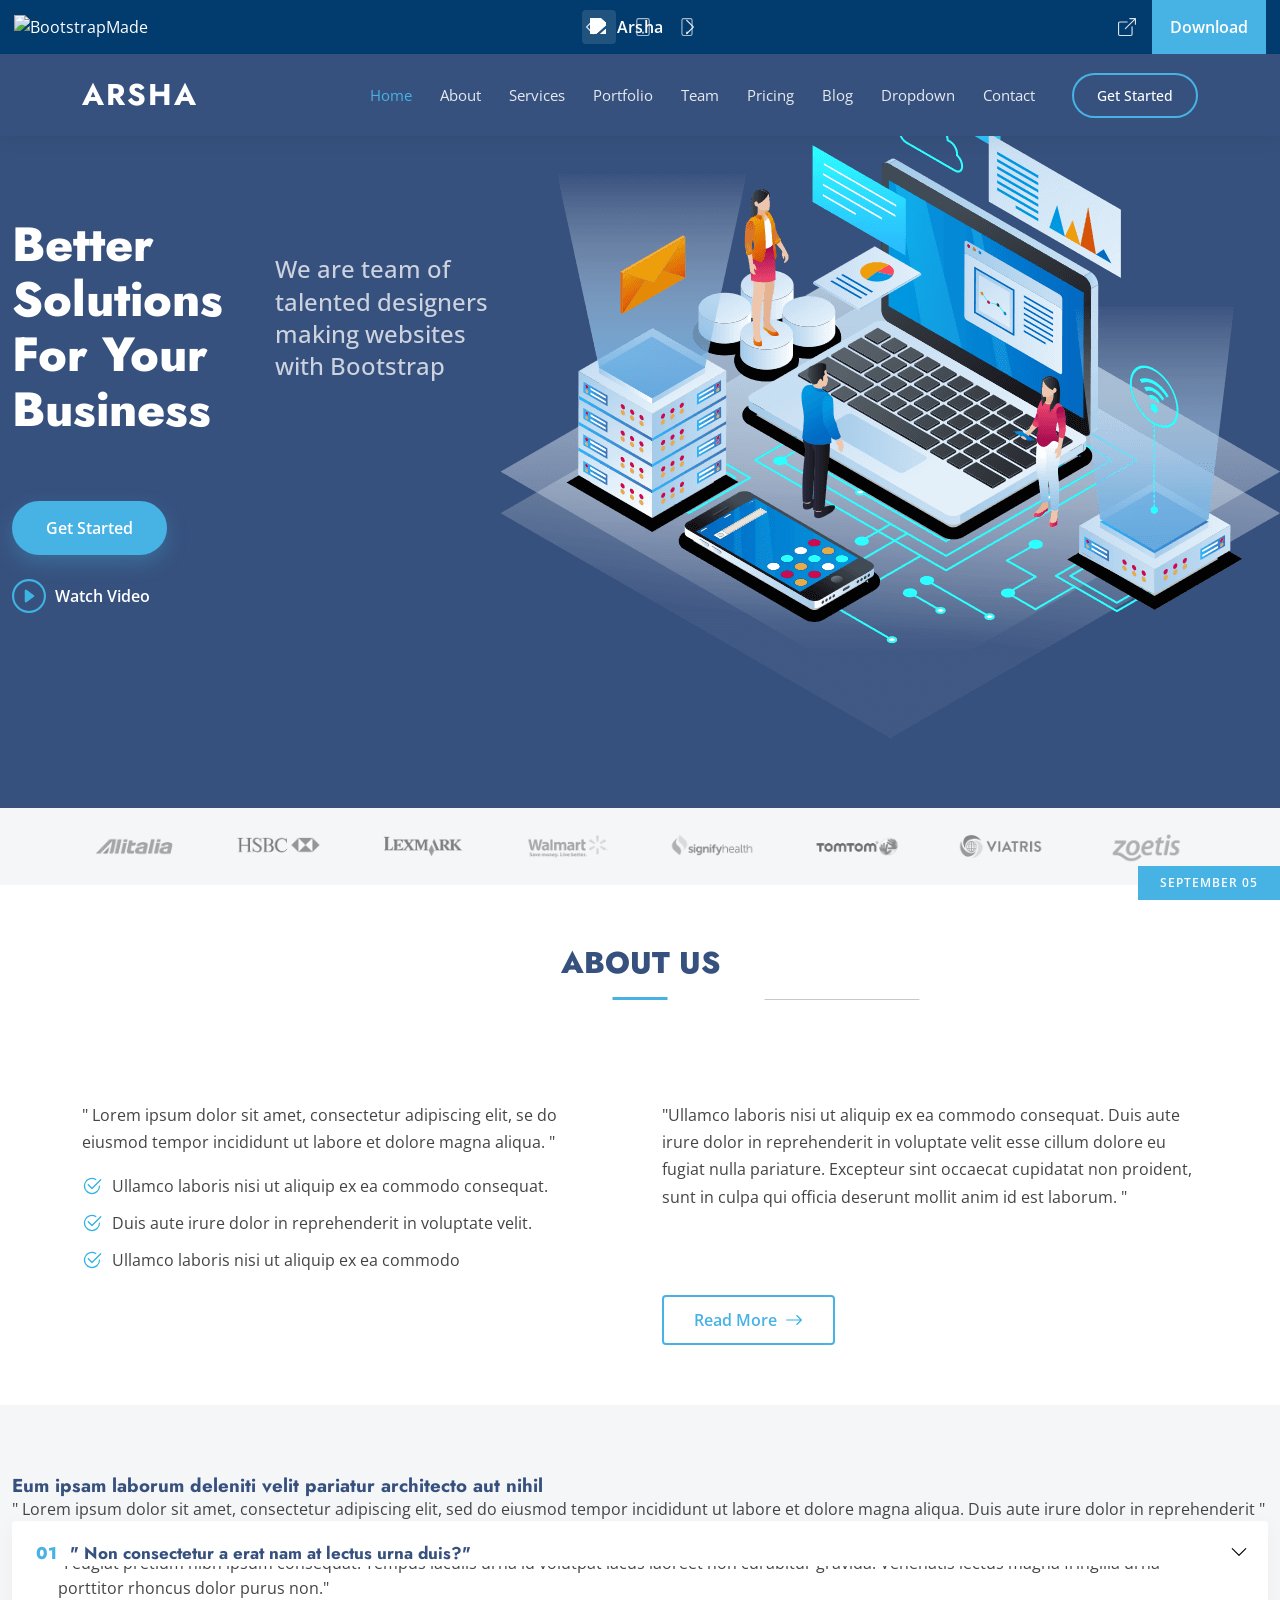
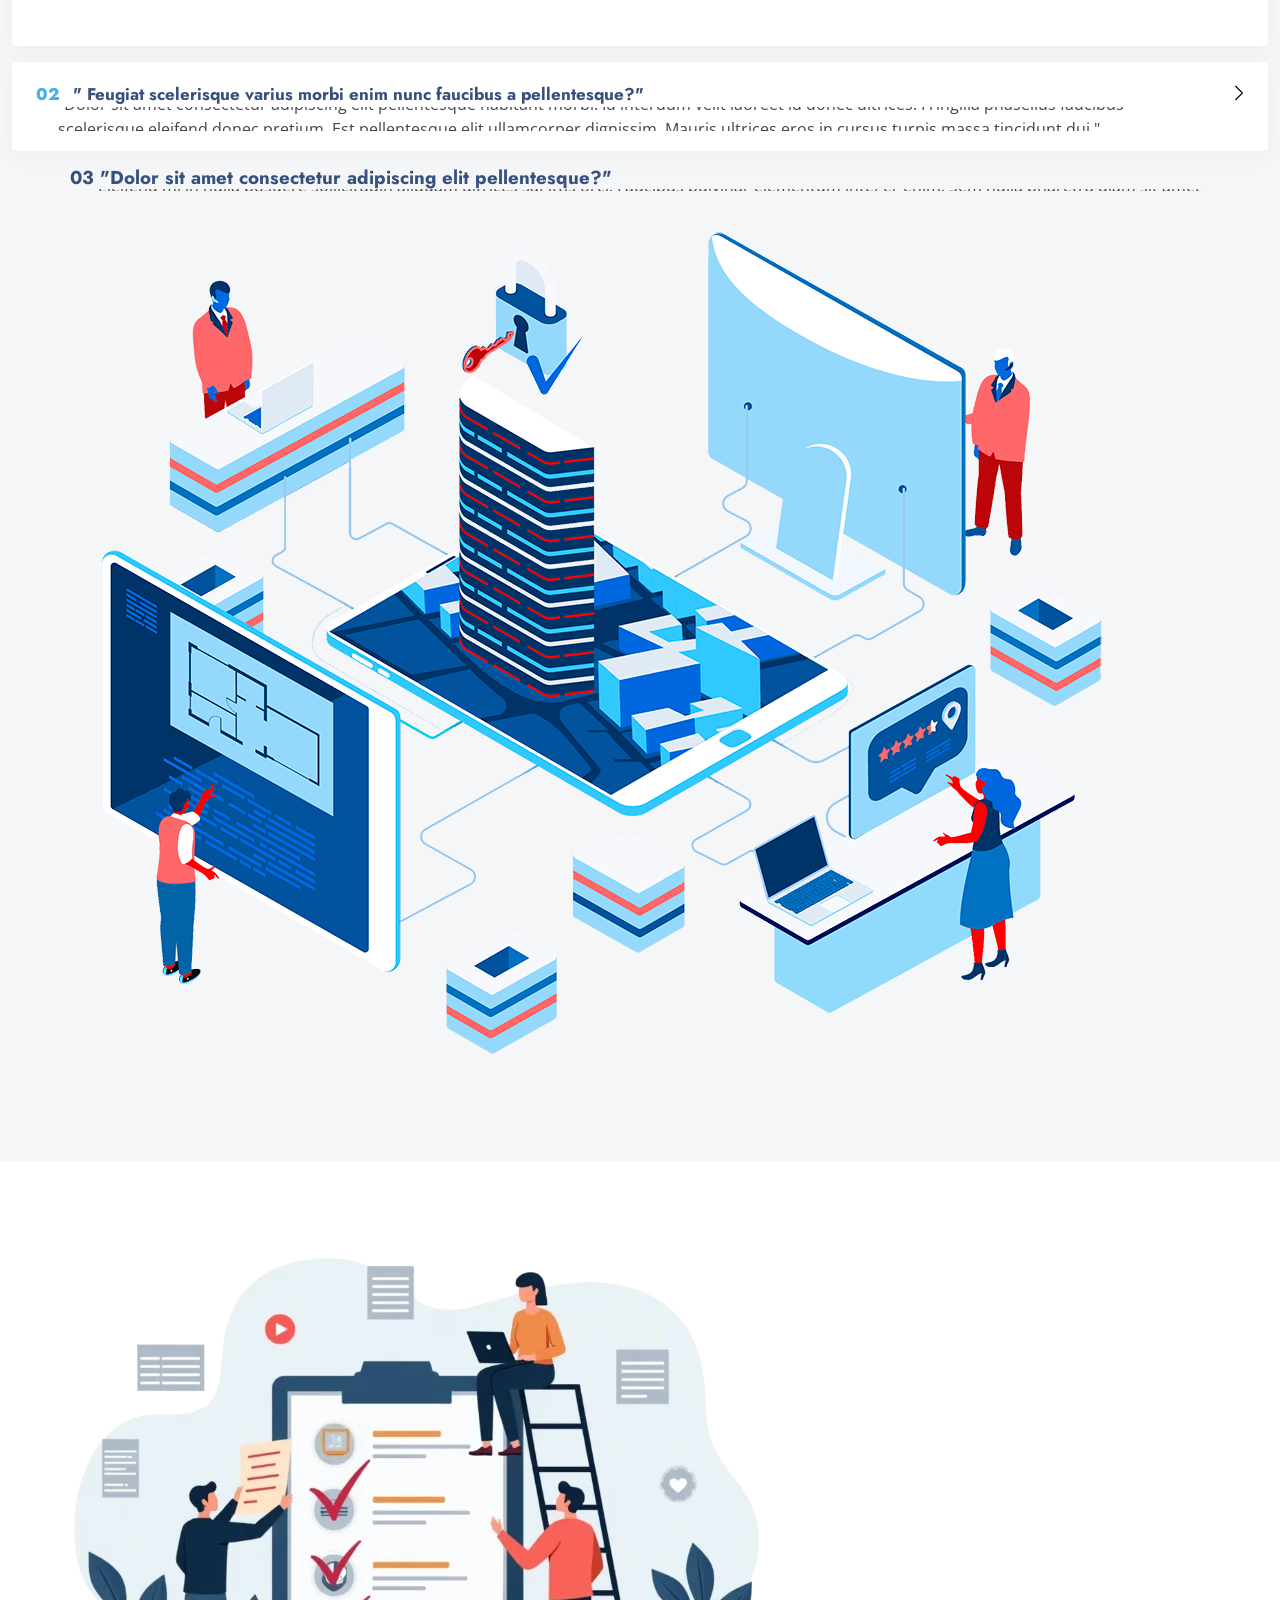
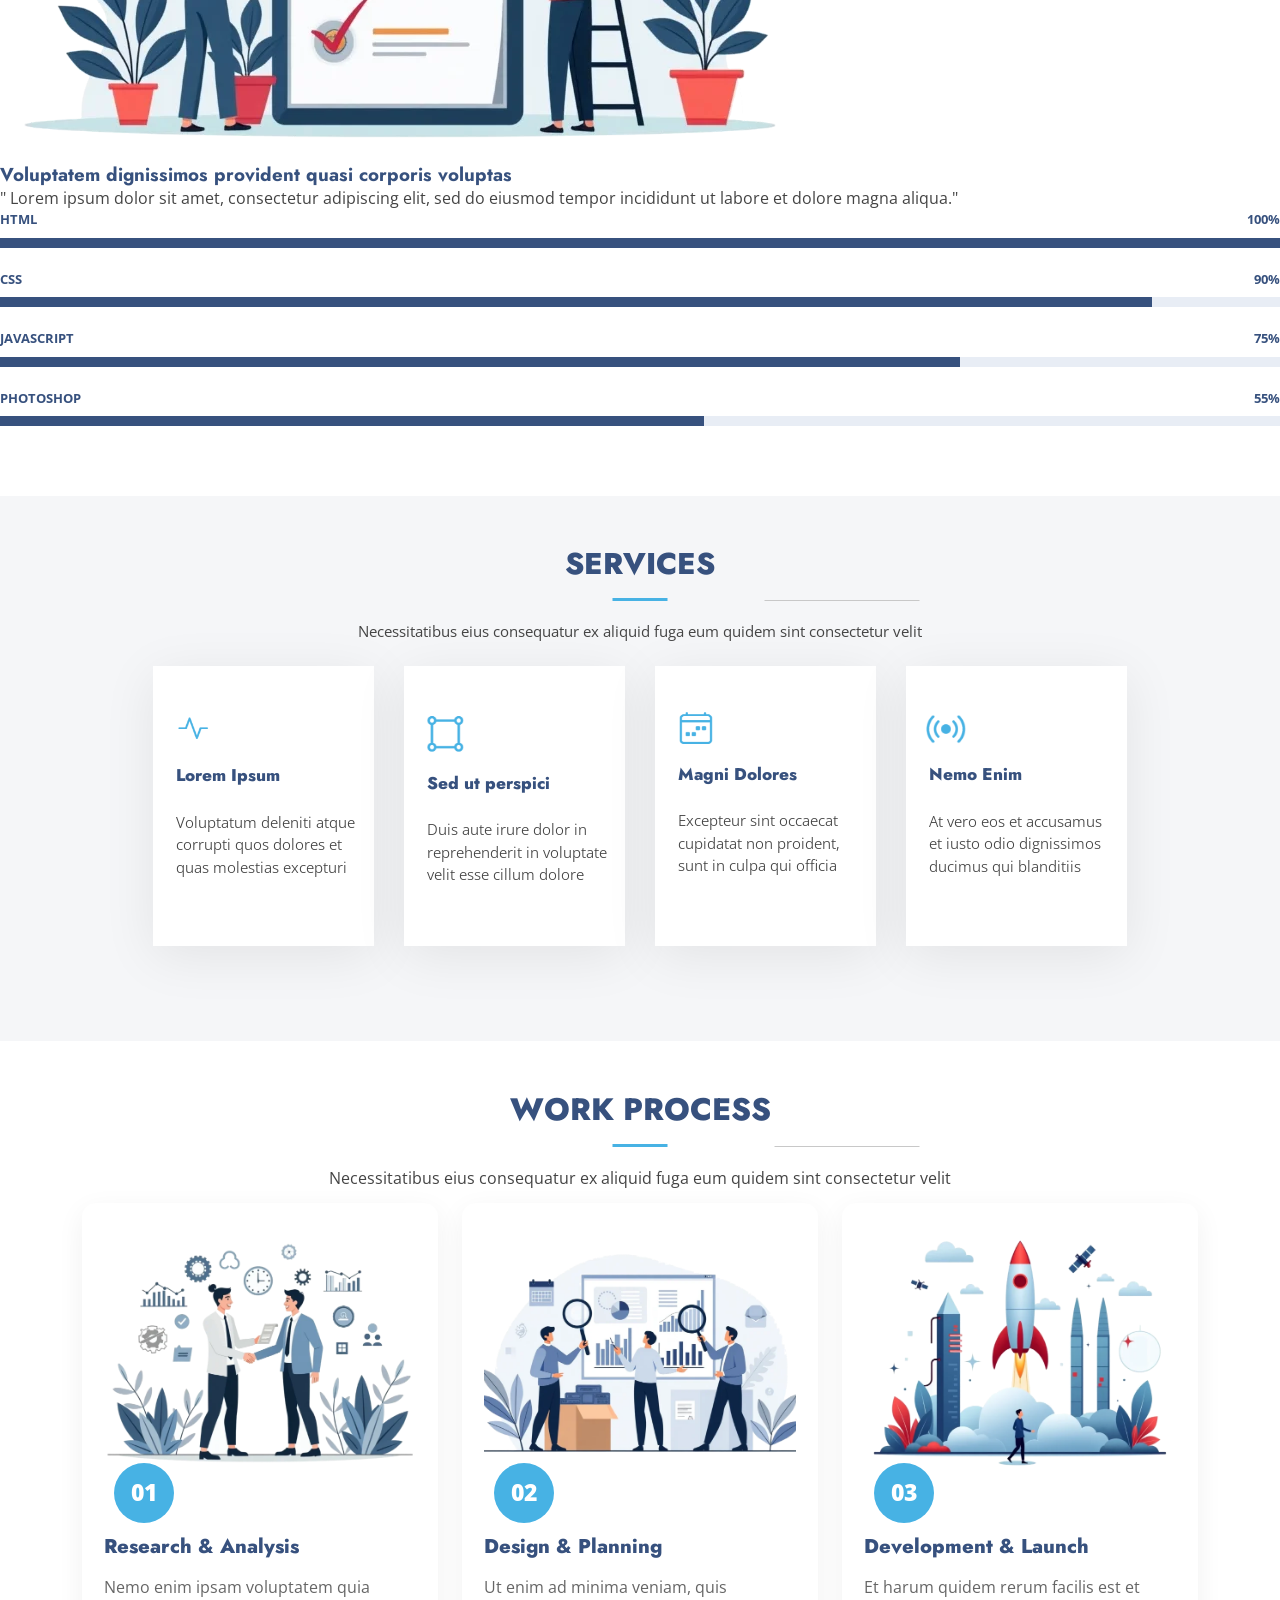
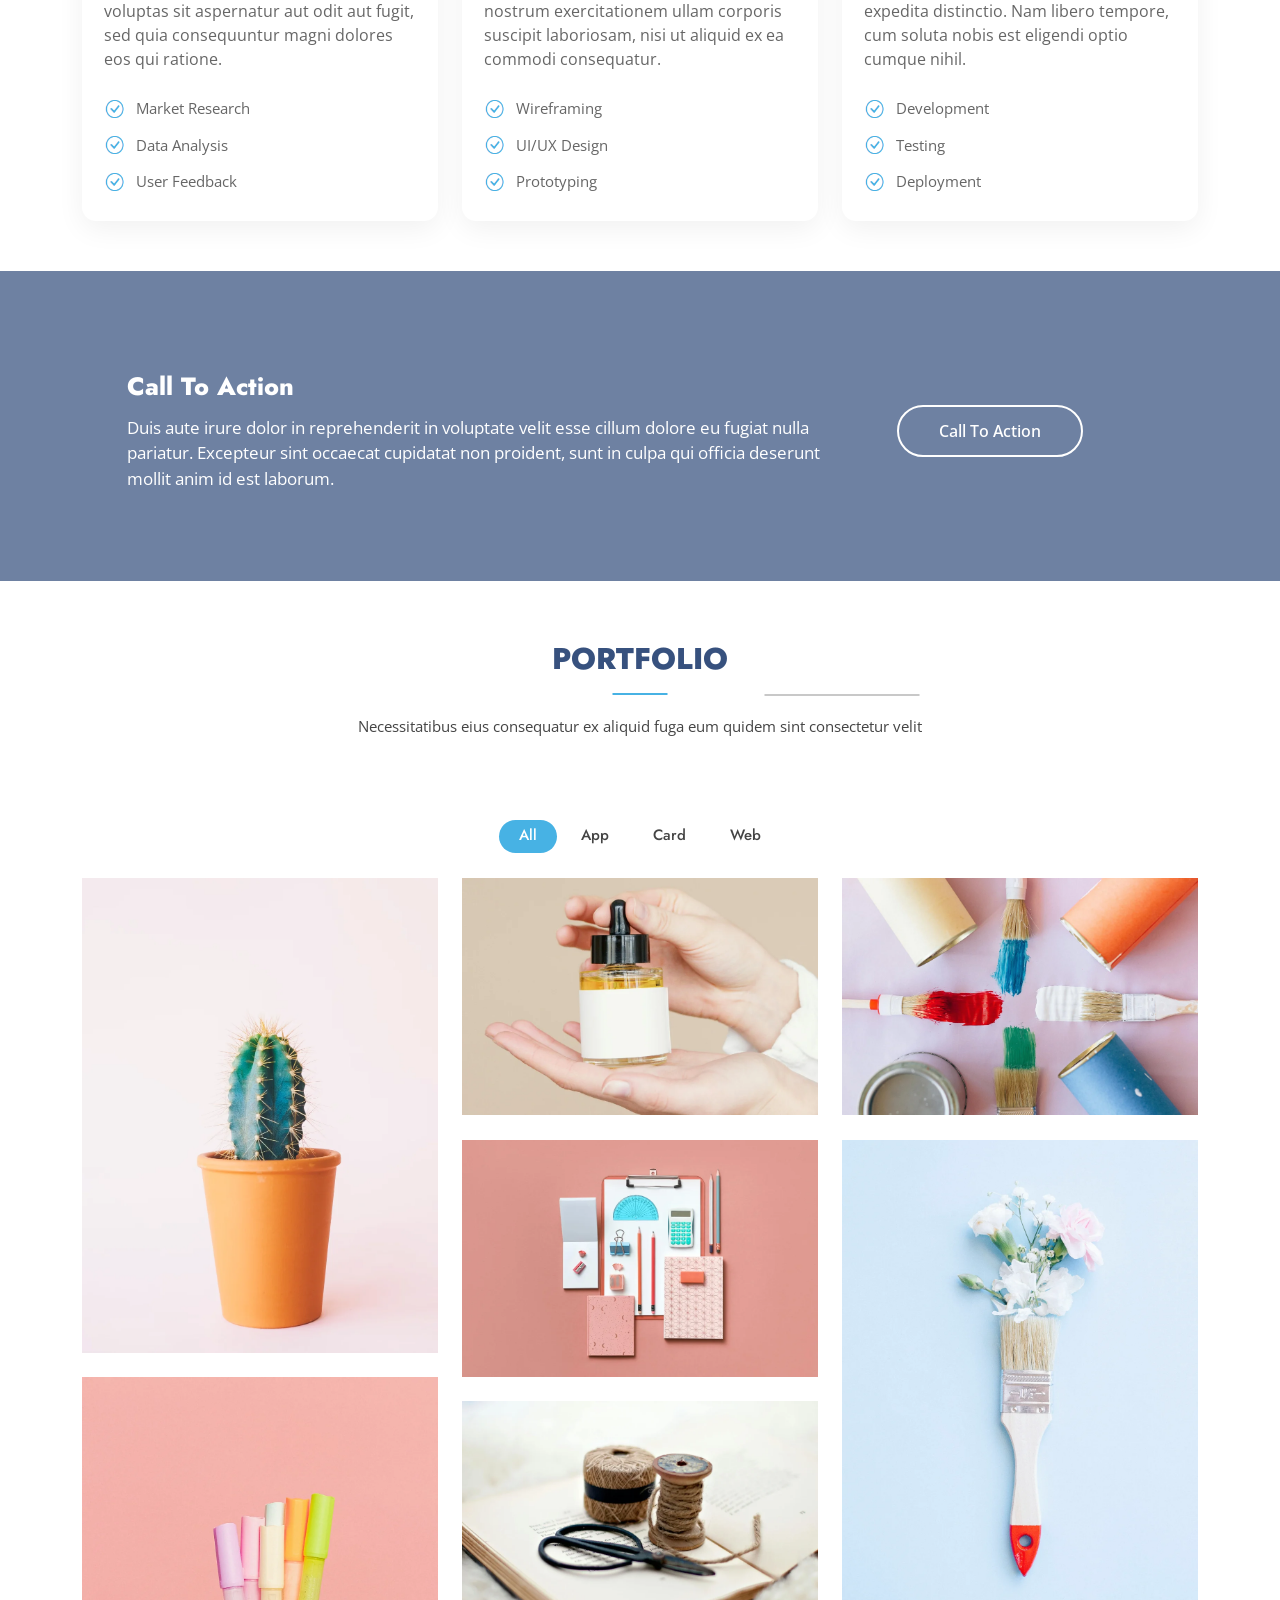
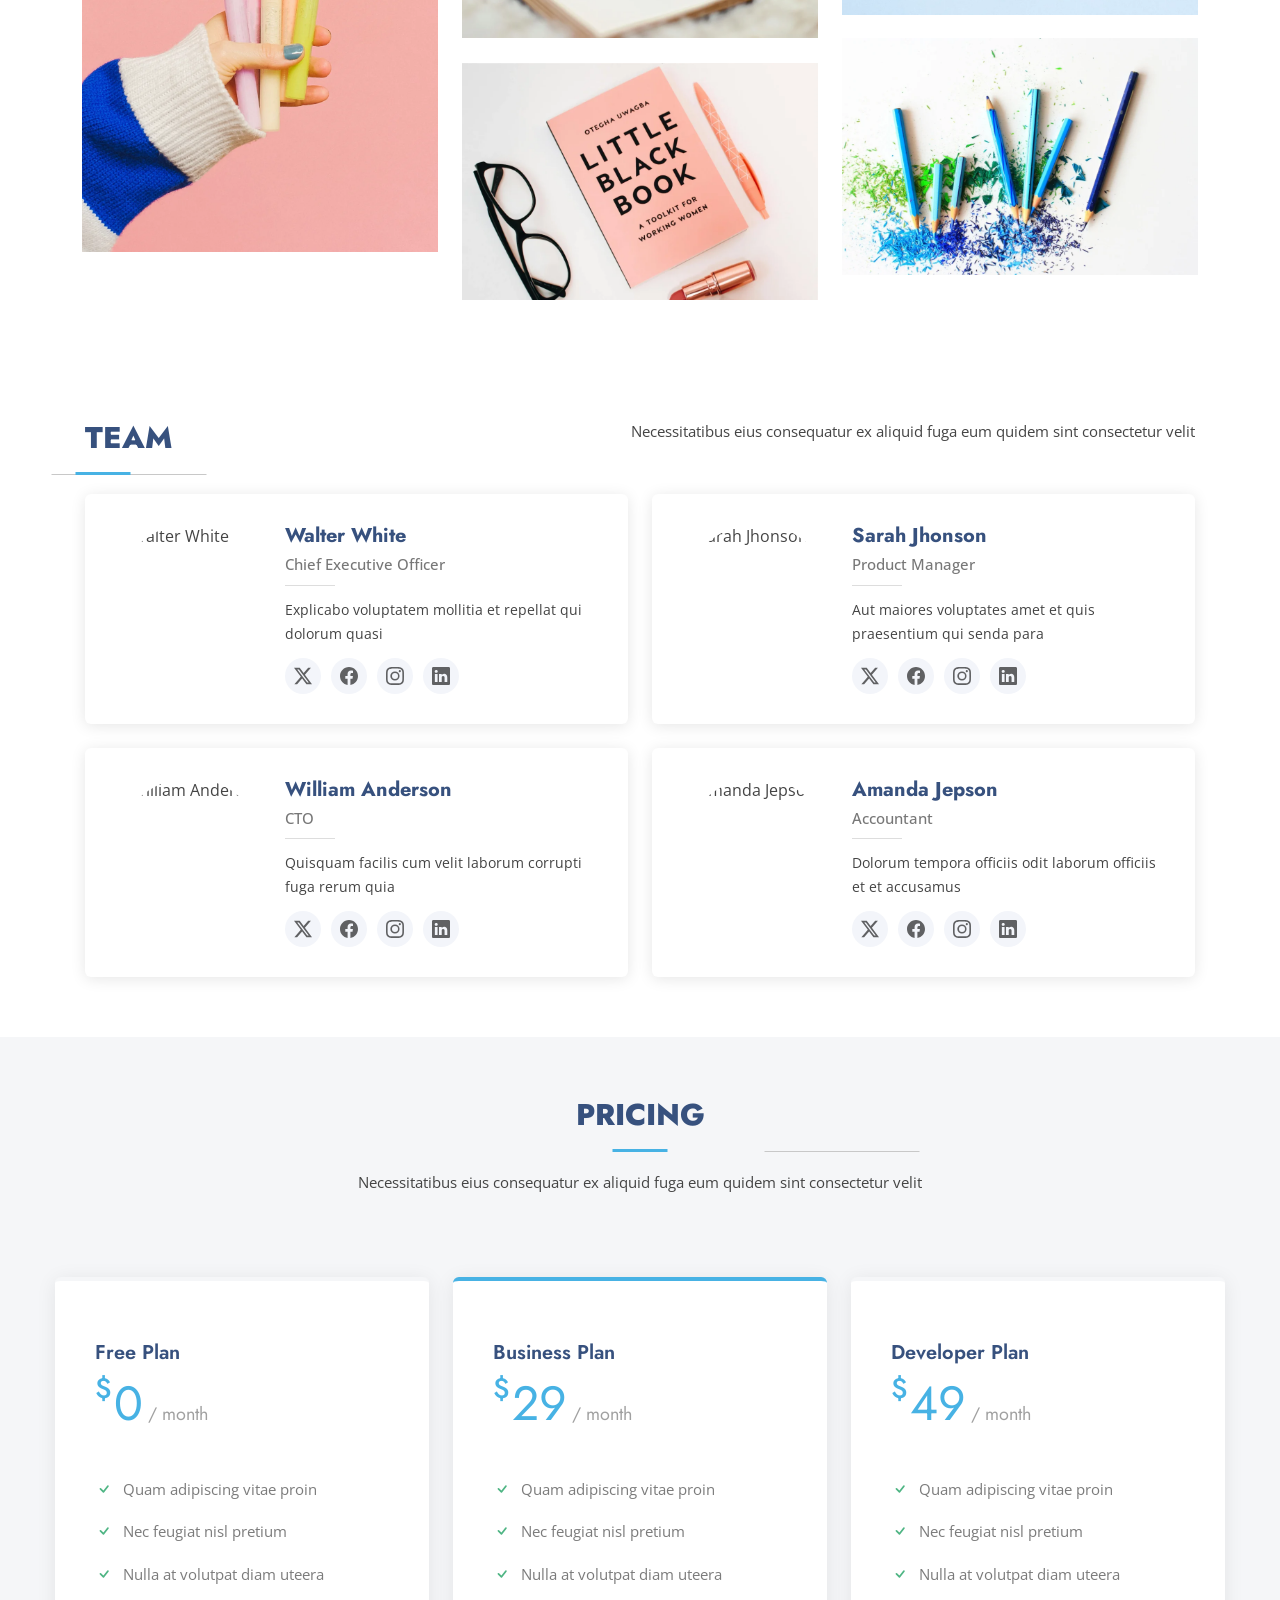
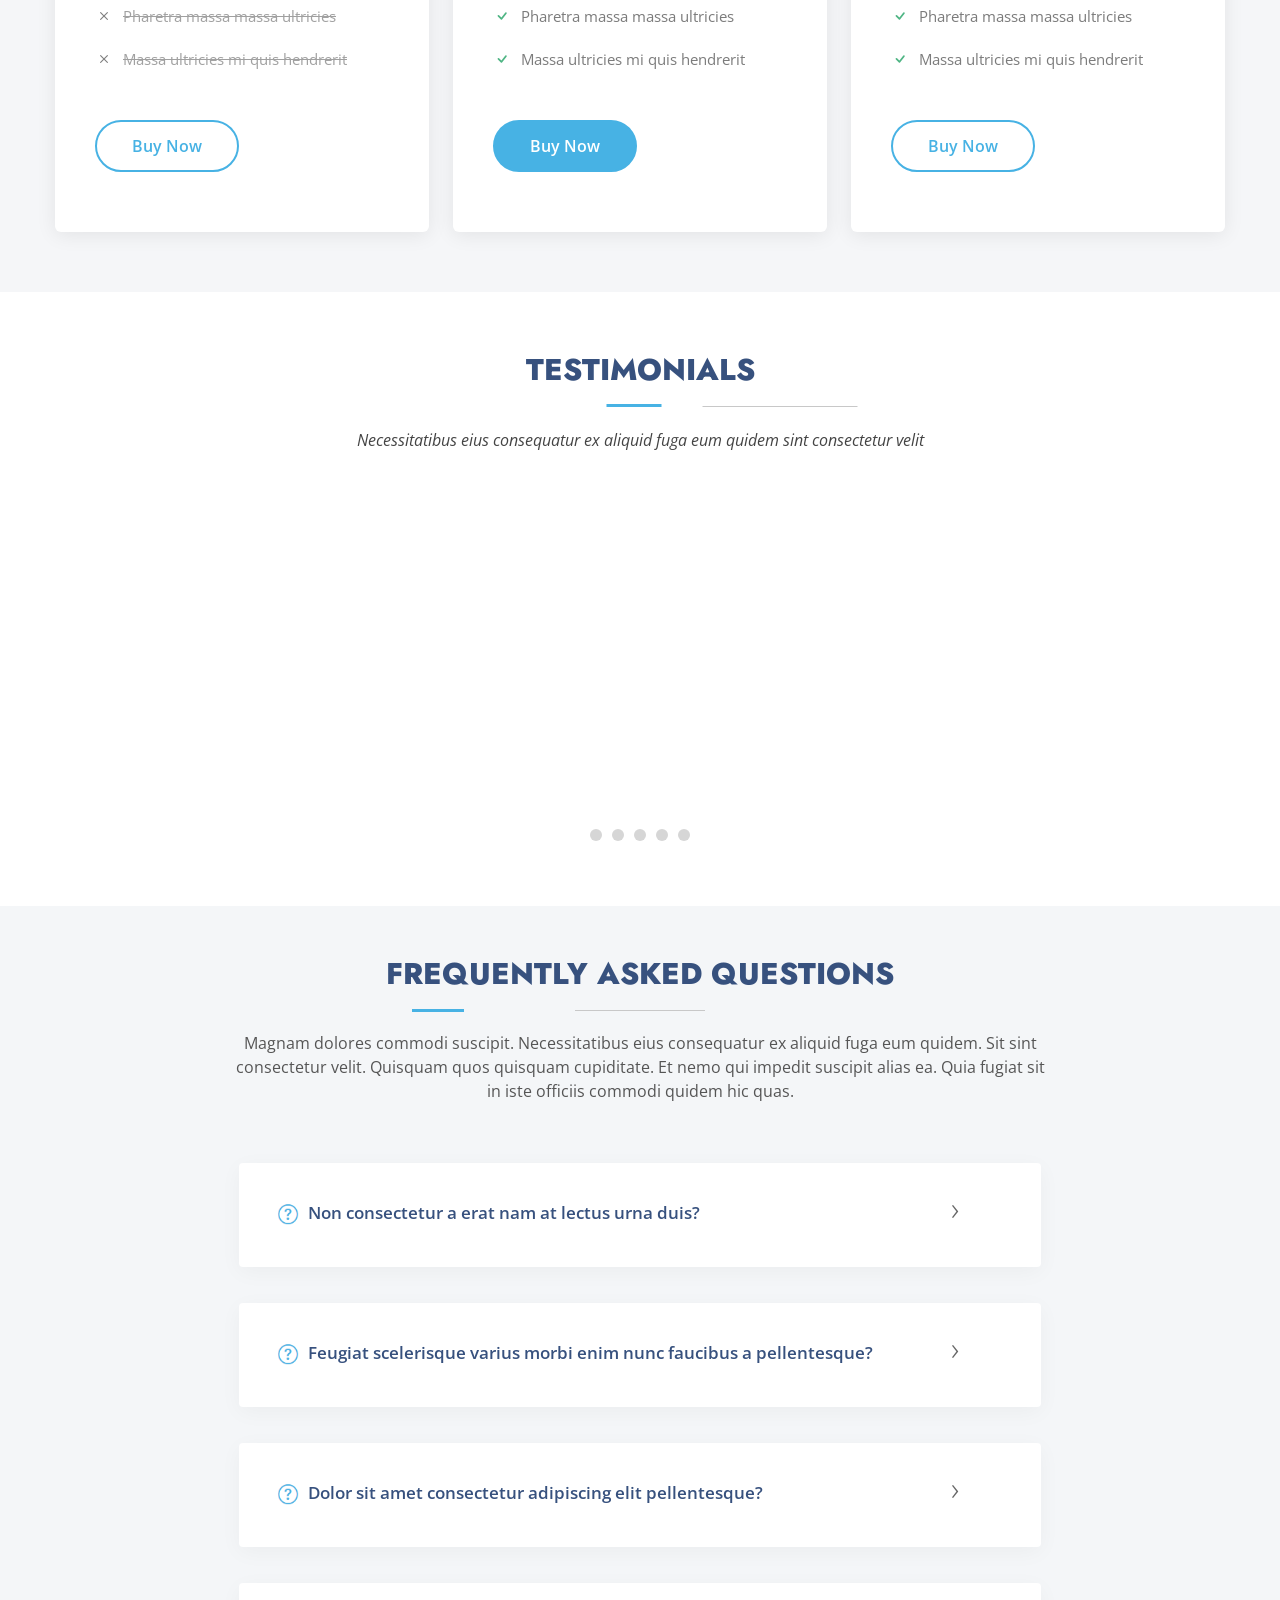
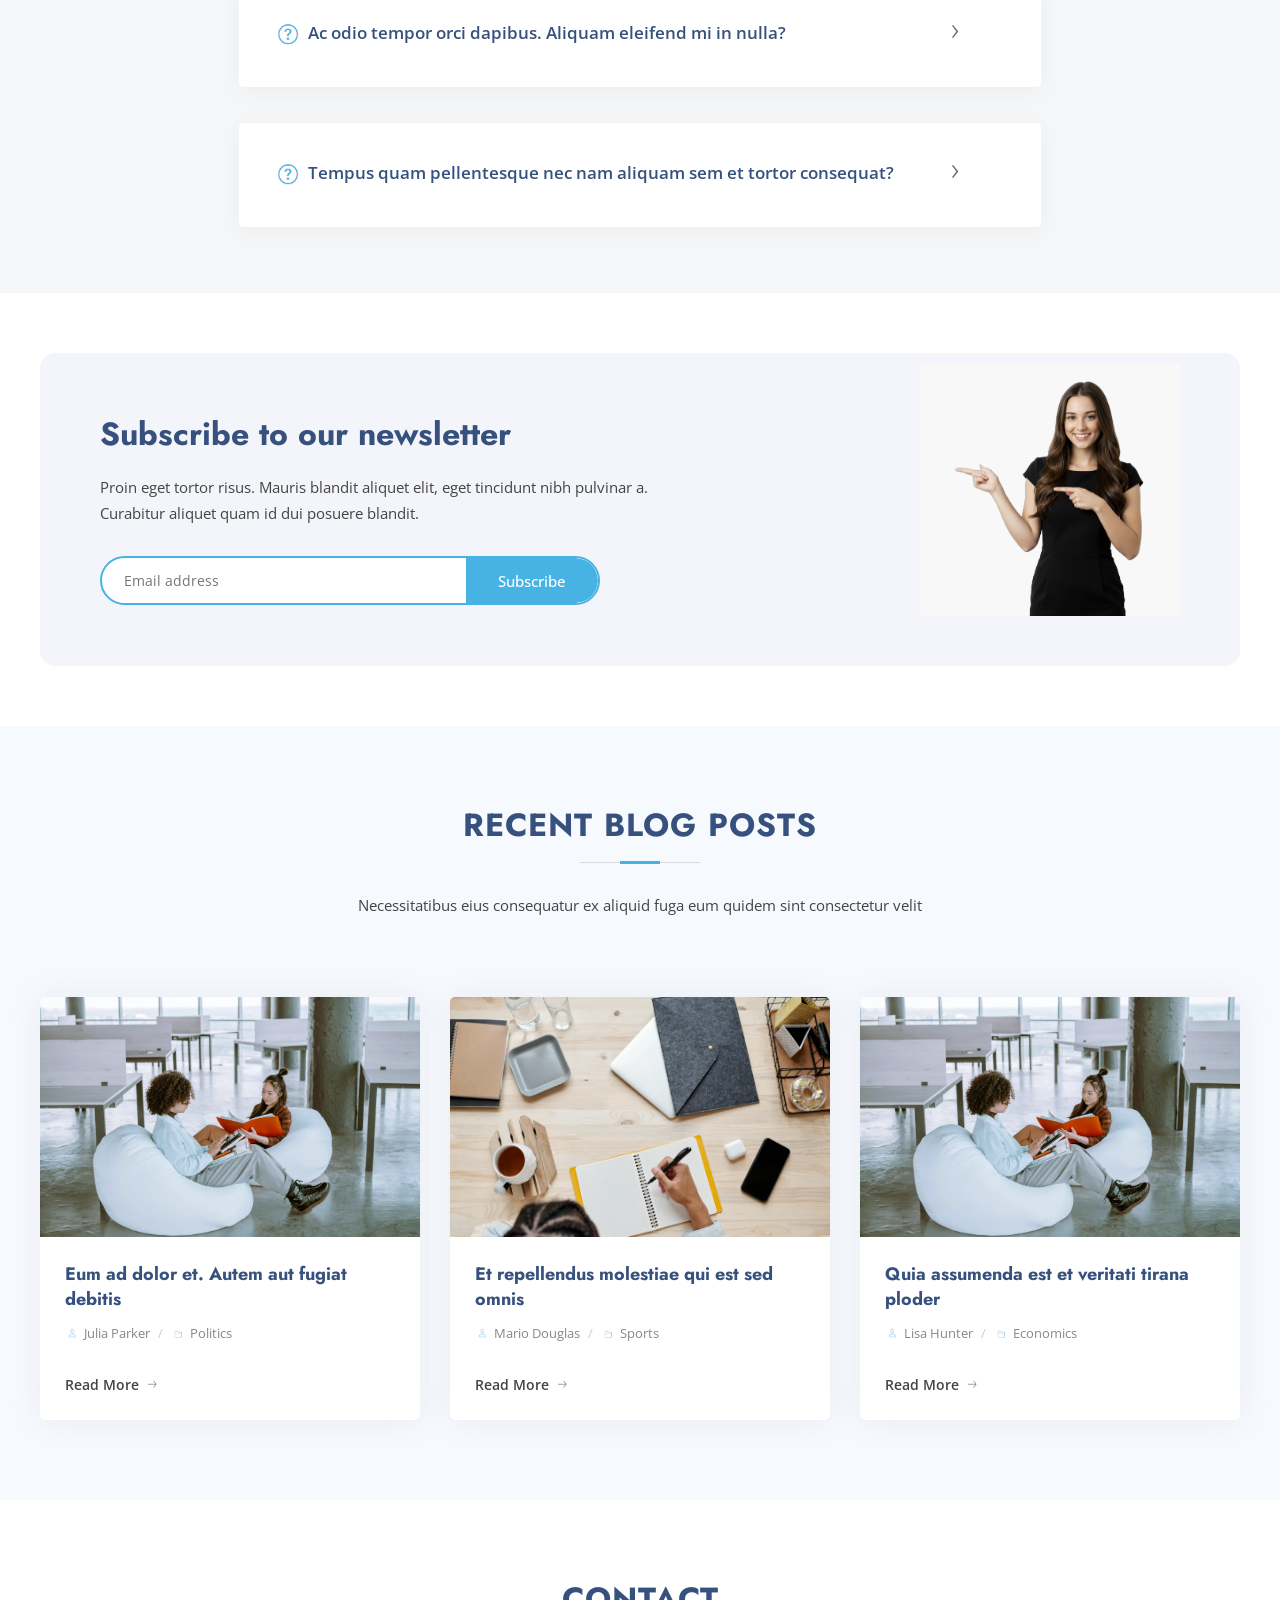
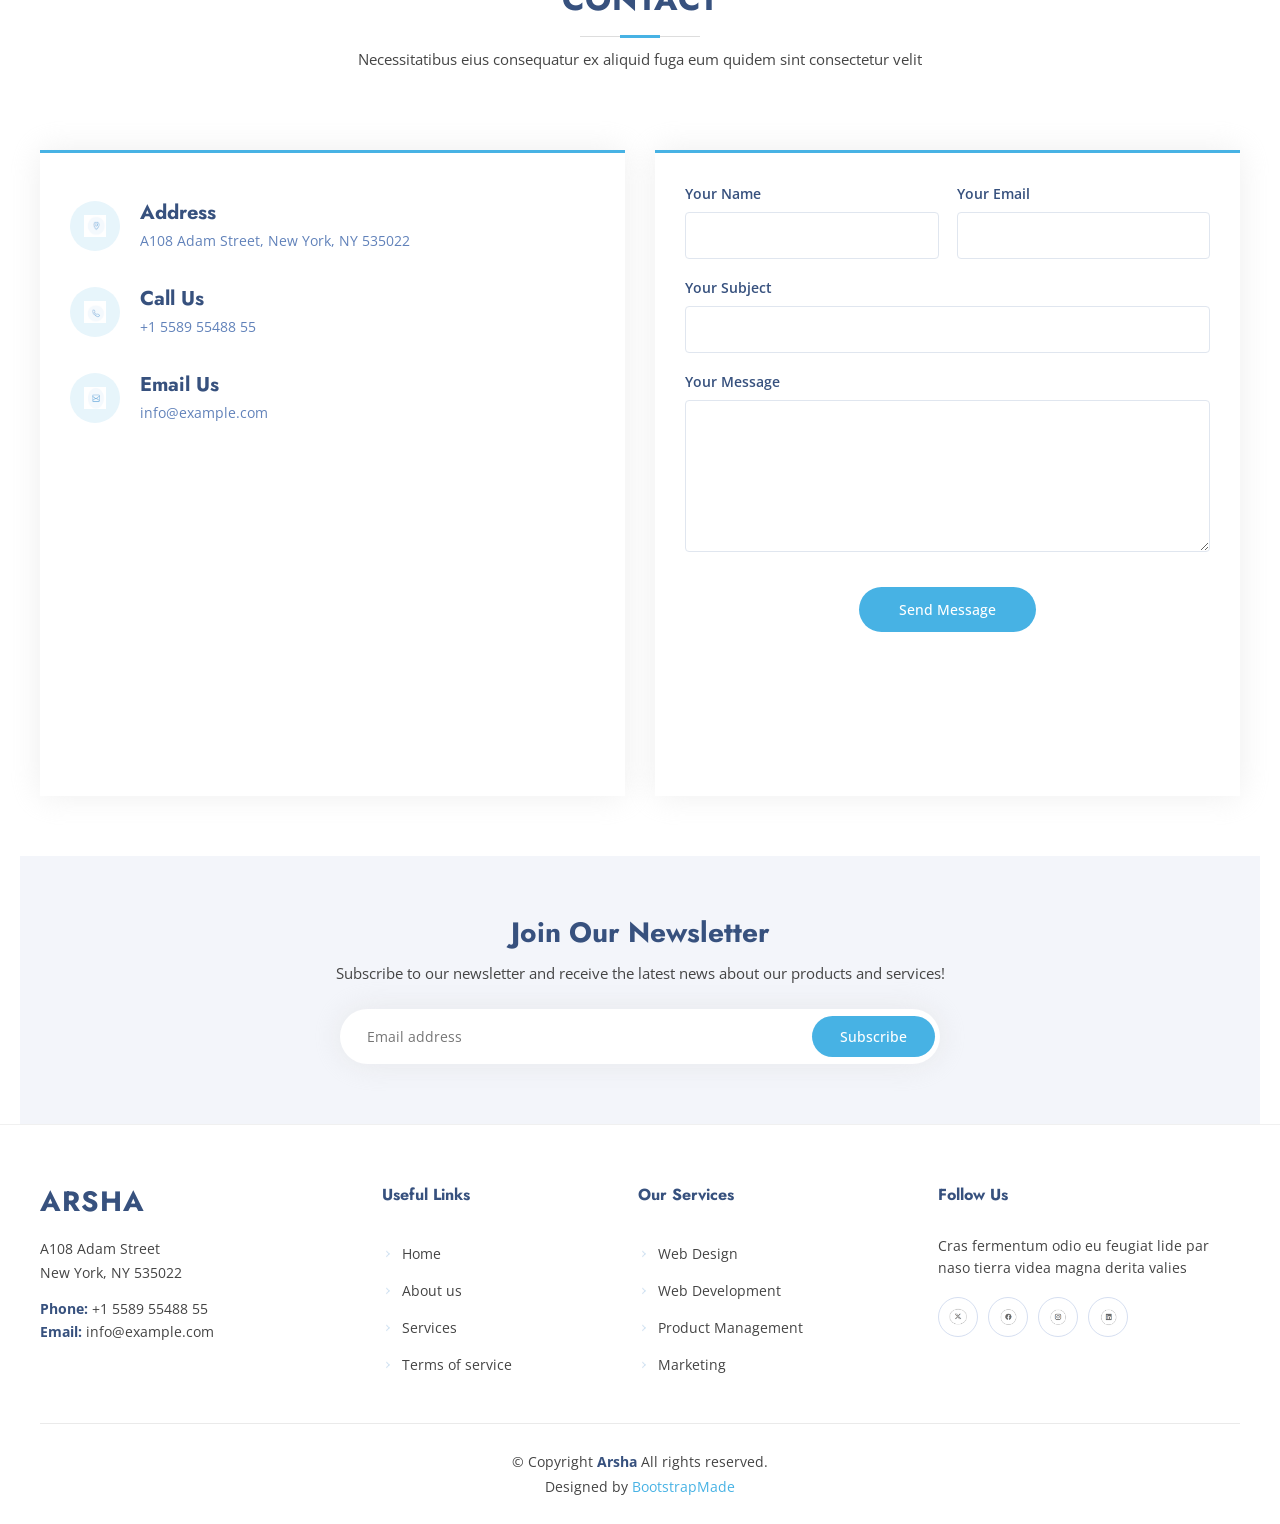
==== commit 9bc95801: "Merge branch 'develop' into feat/#1-lj_5번html구현" ====
--- a/index.html
+++ b/index.html
@@ -27,30 +27,30 @@
         <ul>
         <li class="preview-test preview-devices-active" id="preview-test-desktop" title="Desktop preview of the Arsha template">
             <a href="#">
-                <img src="icons/display.svg" alt="preview_desktop">
+                <img src="images/icons/display.svg" alt="preview_desktop">
             </a>
         </li>
         <li class="preview-test" id="preview-test-tablet" title="Table preview of the Arsha template">
             <a href="#">
-                <img src="icons/tablet.svg" alt="preview_tablet">
+                <img src="images/icons/tablet.svg" alt="preview_tablet">
             </a>
         </li>
         <li class="preview-test" id="preview-test-mobile" title="Mobile preview of the Arsha template">
             <a href="#">
-                <img src="icons/phone.svg" alt="preview_mobile">
+                <img src="images/icons/phone.svg" alt="preview_mobile">
             </a>
         </li>
         </ul>
     </div>
     
     <div class="current-template">
-        <a href="#"><img src="icons/chevron-left.svg" alt="arrow_left"></a>
+        <a href="#"><img src="images/icons/chevron-left.svg" alt="arrow_left"></a>
         <a class="template-home" href="https://bootstrapmade.com/arsha-free-bootstrap-html-template-corporate/" title="Arsha Template Home Page">Arsha</a>
-        <a href="#"><img src="icons/chevron-right.svg" alt="arrow_right"></a>
+        <a href="#"><img src="images/icons/chevron-right.svg" alt="arrow_right"></a>
     </div>
     <div class="navigate">
         <a href="https://bootstrapmade.com/content/demo/Arsha/" target="_top" title="Hide the demo bar"></a>
-        <a href="#"><img src="icons/box-arrow-up-right.svg" alt="bow_arrow_up"></a>
+        <a href="#"><img src="images/icons/box-arrow-up-right.svg" alt="bow_arrow_up"></a>
         <a class="download" href="https://bootstrapmade.com/arsha-free-bootstrap-thml-template-corporate/#download" title="Download the Arsha Template">
         <span>Download</span>
         </a>
@@ -127,13 +127,13 @@
             </ul>
             </li>
             <li>
-            <a href="#contact" class>Contact</a>
+            <a href="#contact">Contact</a>
             </li>
         </ul>
         
         </nav>
         <a class="btn-getstarted" href="#about">Get Started</a>
-        <a href="#"><img src="icons/list.svg" alt="list"></a>
+        <a href="#"><img src="images/icons/list.svg" alt="list"></a>
     </div>
     </header>
     <main class="main">
@@ -144,25 +144,25 @@
         <div class="d-flex">
             <a href="#about" class="btn-get-started">Get Started</a>
             <a href="#" class="glightbox btn-watch-video">
-                <img src="icons/play-circle.svg" alt="play_circle">
+                <img src="images/icons/play-circle.svg" alt="play_circle">
                 <span>Watch Video</span>
             </a>
         </div>
         </div>
-        <img src ="images/hero-img.png" class="img-fluid animated" alt="hero image">
+        <img src="images/hero/hero-img.png" class="img-fluid animated" alt="hero image">
     </section>
 
     <!--Clients Section-->
     <section id="clients" class="clients section">
         <div class="container">
-            <img src="images/clients-1.webp" alt="clients1">
-            <img src="images/clients-2.webp" alt="clients2">
-            <img src="images/clients-3.webp" alt="clients3">
-            <img src="images/clients-4.webp" alt="clients4">
-            <img src="images/clients-5.webp" alt="clients5">
-            <img src="images/clients-6.webp" alt="clients6">
-            <img src="images/clients-7.webp" alt="clients7">
-            <img src="images/clients-8.webp" alt="clients8">
+            <img src="images/clients/clients-1.webp" alt="clients1">
+            <img src="images/clients/clients-2.webp" alt="clients2">
+            <img src="images/clients/clients-3.webp" alt="clients3">
+            <img src="images/clients/clients-4.webp" alt="clients4">
+            <img src="images/clients/clients-5.webp" alt="clients5">
+            <img src="images/clients/clients-6.webp" alt="clients6">
+            <img src="images/clients/clients-7.webp" alt="clients7">
+            <img src="images/clients/clients-8.webp" alt="clients8">
         </div>
     </section>
     <!--About Section-->
@@ -182,15 +182,15 @@
             
             <ul>
                 <li>
-                    <a href="#"><img src="icons/check2-circle.svg" alt="check2_circle"></a>
+                    <a href="#"><img src="images/icons/check2-circle.svg" alt="check2_circle"></a>
                     <span>Ullamco laboris nisi ut aliquip ex ea commodo consequat.</span>
                 </li>
                 <li>
-                    <a href="#"><img src="icons/check2-circle.svg" alt="check2_circle"></a>
+                    <a href="#"><img src="images/icons/check2-circle.svg" alt="check2_circle"></a>
                     <span>Duis aute irure dolor in reprehenderit in voluptate velit.</span>
                 </li>
                 <li>
-                    <a href="#"><img src="icons/check2-circle.svg" alt="check2_circle"></a>
+                    <a href="#"><img src="images/icons/check2-circle.svg" alt="check2_circle"></a>
                     <span>Ullamco laboris nisi ut aliquip ex ea commodo</span>
                 </li>
             </ul>
@@ -200,7 +200,7 @@
         </p>
         <a href="#" class="read-more">
             <span>Read More</span>
-            <img src="icons/arrow-right.svg" alt="arrow_right">
+            <img src="images/icons/arrow-right.svg" alt="arrow_right">
         </a>
         </div>
     </section>
@@ -227,7 +227,7 @@
                         "Feugiat pretium nibh ipsum consequat. Tempus iaculis urna id volutpat lacus laoreet non curabitur gravida. Venenatis lectus magna fringilla urna porttitor rhoncus dolor purus non."
                     </p>
                 </div>
-                <a href="#"><img src="icons/chevron-right.svg" alt="chevron_right"></a>
+                <a href="#"><img src="images/icons/chevron-right.svg" alt="chevron_right"></a>
             </div>
             <!--End Faq item-->
             <div class="faq-item">
@@ -240,7 +240,7 @@
                         "Dolor sit amet consectetur adipiscing elit pellentesque habitant morbi. Id interdum velit laoreet id donec ultrices. Fringilla phasellus faucibus scelerisque eleifend donec pretium. Est pellentesque elit ullamcorper dignissim. Mauris ultrices eros in cursus turpis massa tincidunt dui."
                     </p>
                 </div>
-                <a href="#"><img src="icons/chevron-right.svg" alt="chevron_right"></a>
+                <a href="#"><img src="images/icons/chevron-right.svg" alt="chevron_right"></a>
             </div>
             <!--End Faq item-->
             <div class="faq-content">
@@ -253,19 +253,19 @@
                         "Eleifend mi in nulla posuere sollicitudin aliquam ultrices sagittis orci. Faucibus pulvinar elementum integer enim. Sem nulla pharetra diam sit amet nisl suscipit. Rutrum tellus pellentesque eu tincidunt. Lectus urna duis convallis convallis tellus. Urna molestie at elementum eu facilisis sed odio morbi quis"
                     </p>
                 </div>
-                <a href="#"><img src="icons/chevron-right.svg" alt="chevron_right"></a>
+                <a href="#"><img src="images/icons/chevron-right.svg" alt="chevron_right"></a>
             </div>
             <!--End Faq item-->
         </div>
         <div class="col-lg-5 order-1 order-lg-2 why-us-img">
-            <img src="images/why-us.png" class="img-fluid">
+            <img src="images/why-us/why-us.png" class="img-fluid">
         </div>
     </section>
     <!--/Why Us Section-->
     <!--Skills Section-->
     <section id="skills" class="skills section">
         <div class="row">
-            <img src="images/illustration-10.webp" class="img-fluid" alt>
+            <img src="images/skills/skills-illustration.webp" class="img-fluid" alt="">
         </div>
         <div class="col-lg-6 pt-4 pt-lg-0 content">
             <h3>Voluptatem dignissimos provident quasi corporis voluptas</h3>
@@ -327,7 +327,7 @@
         <div class="services-grid">
             <div class="service-card">
                 <div class="service-icon">
-                    <img src="images/ye/service1.png" alt="">
+                    <img src="images/services/service-1.png" alt="">
                 </div>
                 <h4>Lorem Ipsum</h4>
                 <p>Voluptatum deleniti atque corrupti quos dolores et quas molestias excepturi</p>
@@ -335,7 +335,7 @@
             
             <div class="service-card">
                 <div class="service-icon">
-                    <img src="images/ye/service2.png" alt="">
+                    <img src="images/services/service-2.png" alt="">
                 </div>
                 <h4>Sed ut perspici</h4>
                 <p>Duis aute irure dolor in reprehenderit in voluptate velit esse cillum dolore</p>
@@ -343,7 +343,7 @@
 
             <div class="service-card">
                 <div class="service-icon">
-                    <img src="images/ye/service3.png" alt="">
+                    <img src="images/services/service-3.png" alt="">
                 </div>
                 <h4>Magni Dolores</h4>
                 <p>Excepteur sint occaecat cupidatat non proident, sunt in culpa qui officia</p>
@@ -351,7 +351,7 @@
 
             <div class="service-card">
                 <div class="service-icon">
-                    <img src="images/ye/service4.png" alt="">
+                    <img src="images/services/service-4.png" alt="">
                 </div>
                 <h4>Nemo Enim</h4>
                 <p>At vero eos et accusamus et iusto odio dignissimos ducimus qui blanditiis</p>
@@ -371,22 +371,22 @@
         <!-- Step 01 -->
         <div class="wp_steps-item">
             <div class="wp_steps-image">
-                <img src="images/ye/steps-1.webp" alt="Step 1">
+                <img src="images/work-process/step-1.webp" alt="Step 1">
             </div>
             <div class="wp_steps-number">01</div>
             <h3>Research & Analysis</h3>
             <p>Nemo enim ipsam voluptatem quia voluptas sit aspernatur aut odit aut fugit, sed quia consequuntur magni dolores eos qui ratione.</p>
             <div class="wp_steps-features">
                 <div class="wp_feature-item">
-                    <img src="images/ye/checkbox.png" alt="check">
+                    <img src="images/work-process/checkbox.png" alt="check">
                     <span>Market Research</span>
                 </div>
                 <div class="wp_feature-item">
-                    <img src="images/ye/checkbox.png" alt="check">
+                    <img src="images/work-process/checkbox.png" alt="check">
                     <span>Data Analysis</span>
                 </div>
                 <div class="wp_feature-item">
-                    <img src="images/ye/checkbox.png" alt="check">
+                    <img src="images/work-process/checkbox.png" alt="check">
                     <span>User Feedback</span>
                 </div>
             </div>
@@ -395,22 +395,22 @@
         <!-- Step 02 -->
         <div class="wp_steps-item">
             <div class="wp_steps-image">
-                <img src="images/ye/steps-2.webp" alt="Step 2">
+                <img src="images/work-process/step-2.webp" alt="Step 2">
             </div>
             <div class="wp_steps-number">02</div>
             <h3>Design & Planning</h3>
             <p>Ut enim ad minima veniam, quis nostrum exercitationem ullam corporis suscipit laboriosam, nisi ut aliquid ex ea commodi consequatur.</p>
             <div class="wp_steps-features">
                 <div class="wp_feature-item">
-                    <img src="images/ye/checkbox.png" alt="check">
+                    <img src="images/work-process/checkbox.png" alt="check">
                     <span>Wireframing</span>
                 </div>
                 <div class="wp_feature-item">
-                    <img src="images/ye/checkbox.png" alt="check">
+                    <img src="images/work-process/checkbox.png" alt="check">
                     <span>UI/UX Design</span>
                 </div>
                 <div class="wp_feature-item">
-                    <img src="images/ye/checkbox.png" alt="check">
+                    <img src="images/work-process/checkbox.png" alt="check">
                     <span>Prototyping</span>
                 </div>
             </div>
@@ -419,22 +419,22 @@
         <!-- Step 03 -->
         <div class="wp_steps-item">
             <div class="wp_steps-image">
-                <img src="images/ye/steps-3.webp" alt="Step 3">
+                <img src="images/work-process/step-3.webp" alt="Step 3">
             </div>
             <div class="wp_steps-number">03</div>
             <h3>Development & Launch</h3>
             <p>Et harum quidem rerum facilis est et expedita distinctio. Nam libero tempore, cum soluta nobis est eligendi optio cumque nihil.</p>
             <div class="wp_steps-features">
                 <div class="wp_feature-item">
-                    <img src="images/ye/checkbox.png" alt="check">
+                    <img src="images/work-process/checkbox.png" alt="check">
                     <span>Development</span>
                 </div>
                 <div class="wp_feature-item">
-                    <img src="images/ye/checkbox.png" alt="check">
+                    <img src="images/work-process/checkbox.png" alt="check">
                     <span>Testing</span>
                 </div>
                 <div class="wp_feature-item">
-                    <img src="images/ye/checkbox.png" alt="check">
+                    <img src="images/work-process/checkbox.png" alt="check">
                     <span>Deployment</span>
                 </div>
             </div>
@@ -444,7 +444,6 @@
 
 <!-- Call To Action Section -->
 <section id="call-to-action" class="call-to-action section">
-  <img src="images/ye/cta_bg.webp" alt="cta배경화면" class="cta-bg">
     <div class="cta_container">
         <div class="cta-content">
             <div class="cta-text">
@@ -510,10 +509,10 @@
             <article class="portfolio-item filter-card">
               <img src="./images/portfolio/portfolio-card-1.webp" alt="">
               <div class="portfolio-info">
-                <h4>Card 1</h4>
+                <h4>Product 1</h4>
                 <p>Lorem ipsum, dolor sit</p>
-                <a href="#portfolio-lightbox-card-1" class="preview-link" aria-label="Preview Card 1"></a>
-                <button type="button" class="details-link" aria-label="View Card 1 details"></button>
+                <a href="#portfolio-lightbox-card-1" class="preview-link" aria-label="Preview Product 1"></a>
+                <button type="button" class="details-link" aria-label="View Product 1 details"></button>
               </div>
             </article>
 
@@ -562,20 +561,20 @@
             <article class="portfolio-item filter-card">
               <img src="./images/portfolio/portfolio-card-2.webp" alt="">
               <div class="portfolio-info">
-                <h4>Card 2</h4>
+                <h4>Product 2</h4>
                 <p>Lorem ipsum, dolor sit</p>
-                <a href="#portfolio-lightbox-card-2" class="preview-link" aria-label="Preview Card 2"></a>
-                <button type="button" class="details-link" aria-label="View Card 2 details"></button>
+                <a href="#portfolio-lightbox-card-2" class="preview-link" aria-label="Preview Product 2"></a>
+                <button type="button" class="details-link" aria-label="View Product 2 details"></button>
               </div>
             </article>
 
             <article class="portfolio-item filter-card">
               <img src="./images/portfolio/portfolio-card-3.webp" alt="">
               <div class="portfolio-info">
-                <h4>Card 3</h4>
+                <h4>Product 3</h4>
                 <p>Lorem ipsum, dolor sit</p>
-                <a href="#portfolio-lightbox-card-3" class="preview-link" aria-label="Preview Card 3"></a>
-                <button type="button" class="details-link" aria-label="View Card 3 details"></button>
+                <a href="#portfolio-lightbox-card-3" class="preview-link" aria-label="Preview Product 3"></a>
+                <button type="button" class="details-link" aria-label="View Product 3 details"></button>
               </div>
             </article>
           </div>
@@ -621,29 +620,29 @@
         <span class="portfolio-lightbox-nav portfolio-lightbox-prev is-disabled" aria-hidden="true"></span>
         <figure class="portfolio-lightbox-content">
           <img src="./images/portfolio/portfolio-card-1.webp" alt="">
-          <figcaption>Card 1</figcaption>
+          <figcaption>Product 1</figcaption>
         </figure>
-        <a href="#portfolio-lightbox-card-2" class="portfolio-lightbox-nav portfolio-lightbox-next" aria-label="Next Card image"></a>
+        <a href="#portfolio-lightbox-card-2" class="portfolio-lightbox-nav portfolio-lightbox-next" aria-label="Next Product image"></a>
       </div>
 
       <div id="portfolio-lightbox-card-2" class="portfolio-lightbox">
         <a href="#portfolio-close" class="portfolio-lightbox-backdrop" aria-label="Close preview"></a>
         <a href="#portfolio-close" class="portfolio-lightbox-close" aria-label="Close preview"></a>
-        <a href="#portfolio-lightbox-card-1" class="portfolio-lightbox-nav portfolio-lightbox-prev" aria-label="Previous Card image"></a>
+        <a href="#portfolio-lightbox-card-1" class="portfolio-lightbox-nav portfolio-lightbox-prev" aria-label="Previous Product image"></a>
         <figure class="portfolio-lightbox-content">
           <img src="./images/portfolio/portfolio-card-2.webp" alt="">
-          <figcaption>Card 2</figcaption>
+          <figcaption>Product 2</figcaption>
         </figure>
-        <a href="#portfolio-lightbox-card-3" class="portfolio-lightbox-nav portfolio-lightbox-next" aria-label="Next Card image"></a>
+        <a href="#portfolio-lightbox-card-3" class="portfolio-lightbox-nav portfolio-lightbox-next" aria-label="Next Product image"></a>
       </div>
 
       <div id="portfolio-lightbox-card-3" class="portfolio-lightbox">
         <a href="#portfolio-close" class="portfolio-lightbox-backdrop" aria-label="Close preview"></a>
         <a href="#portfolio-close" class="portfolio-lightbox-close" aria-label="Close preview"></a>
-        <a href="#portfolio-lightbox-card-2" class="portfolio-lightbox-nav portfolio-lightbox-prev" aria-label="Previous Card image"></a>
+        <a href="#portfolio-lightbox-card-2" class="portfolio-lightbox-nav portfolio-lightbox-prev" aria-label="Previous Product image"></a>
         <figure class="portfolio-lightbox-content">
           <img src="./images/portfolio/portfolio-card-3.webp" alt="">
-          <figcaption>Card 3</figcaption>
+          <figcaption>Product 3</figcaption>
         </figure>
         <span class="portfolio-lightbox-nav portfolio-lightbox-next is-disabled" aria-hidden="true"></span>
       </div>
@@ -684,8 +683,8 @@
     <!-- 김민서 담당 끝 -->
 
     <!-- 임현아 담당 시작 -->
-    <section id="team" class="team-section">
-        <div class="container-section-title">
+    <section id="team" class="team section">
+        <div class="container section-title">
             <h2>TEAM</h2>
             <p>Necessitatibus eius consequatur ex aliquid fuga eum quidem sint consectetur velit</p>
         </div>
@@ -700,10 +699,10 @@
                     <span>Chief Executive Officer</span>
                     <p>Explicabo voluptatem mollitia et repellat qui dolorum quasi</p>
                     <div class="social">
-                        <a href="#"><img src="icons/twitter-x.svg" alt="twitter"></a>
-                        <a href="#"><img src="icons/facebook.svg" alt="facebook"></a>
-                        <a href="#"><img src="icons/instagram.svg" alt="instagram"></a>
-                        <a href="#"><img src="icons/linkedin.svg" alt="linkedin"></a>
+                        <a href="#"><img src="images/icons/twitter-x.svg" alt="twitter"></a>
+                        <a href="#"><img src="images/icons/facebook.svg" alt="facebook"></a>
+                        <a href="#"><img src="images/icons/instagram.svg" alt="instagram"></a>
+                        <a href="#"><img src="images/icons/linkedin.svg" alt="linkedin"></a>
                     </div>
                 </div>
             </div>
@@ -717,10 +716,10 @@
                     <span>Product Manager</span>
                     <p>Aut maiores voluptates amet et quis praesentium qui senda para</p>
                     <div class="social">
-                        <a href="#"><img src="icons/twitter-x.svg" alt="twitter"></a>
-                        <a href="#"><img src="icons/facebook.svg" alt="facebook"></a>
-                        <a href="#"><img src="icons/instagram.svg" alt="instagram"></a>
-                        <a href="#"><img src="icons/linkedin.svg" alt="linkedin"></a>
+                        <a href="#"><img src="images/icons/twitter-x.svg" alt="twitter"></a>
+                        <a href="#"><img src="images/icons/facebook.svg" alt="facebook"></a>
+                        <a href="#"><img src="images/icons/instagram.svg" alt="instagram"></a>
+                        <a href="#"><img src="images/icons/linkedin.svg" alt="linkedin"></a>
                     </div>
                 </div>
             </div>
@@ -734,10 +733,10 @@
                     <span>CTO</span>
                     <p>Quisquam facilis cum velit laborum corrupti fuga rerum quia</p>
                     <div class="social">
-                        <a href="#"><img src="icons/twitter-x.svg" alt="twitter"></a>
-                        <a href="#"><img src="icons/facebook.svg" alt="facebook"></a>
-                        <a href="#"><img src="icons/instagram.svg" alt="instagram"></a>
-                        <a href="#"><img src="icons/linkedin.svg" alt="linkedin"></a>
+                        <a href="#"><img src="images/icons/twitter-x.svg" alt="twitter"></a>
+                        <a href="#"><img src="images/icons/facebook.svg" alt="facebook"></a>
+                        <a href="#"><img src="images/icons/instagram.svg" alt="instagram"></a>
+                        <a href="#"><img src="images/icons/linkedin.svg" alt="linkedin"></a>
                     </div>
                 </div>
             </div>
@@ -751,18 +750,18 @@
                     <span>Accountant</span>
                     <p>Dolorum tempora officiis odit laborum officiis et et accusamus</p>
                     <div class="social">
-                        <a href="#"><img src="icons/twitter-x.svg" alt="twitter"></a>
-                        <a href="#"><img src="icons/facebook.svg" alt="facebook"></a>
-                        <a href="#"><img src="icons/instagram.svg" alt="instagram"></a>
-                        <a href="#"><img src="icons/linkedin.svg" alt="linkedin"></a>
+                        <a href="#"><img src="images/icons/twitter-x.svg" alt="twitter"></a>
+                        <a href="#"><img src="images/icons/facebook.svg" alt="facebook"></a>
+                        <a href="#"><img src="images/icons/instagram.svg" alt="instagram"></a>
+                        <a href="#"><img src="images/icons/linkedin.svg" alt="linkedin"></a>
                     </div>
                 </div>
             </div>
         </div>
     </section>
 
-    <section id="pricing" class="pricing-section">
-        <div class="container-section-title">
+    <section id="pricing" class="pricing section light-background">
+        <div class="container section-title">
             <h2>PRICING</h2>
             <p>Necessitatibus eius consequatur ex aliquid fuga eum quidem sint consectetur velit</p>
         </div>
@@ -775,11 +774,11 @@
                     <sup>$</sup>0<span> / month</span>
                 </h4>
                 <ul>
-                    <li><span><img src="icons/check.svg" alt="check">Quam adipiscing vitae proin</span></li>
-                    <li><span><img src="icons/check.svg" alt="check">Nec feugiat nisl pretium</span></li>
-                    <li><span><img src="icons/check.svg" alt="check">Nulla at volutpat diam uteera</span></li>
-                    <li><span><img src="icons/check.svg" alt="check">Pharetra massa massa ultricies</span></li>
-                    <li class="na"><span><img src="icons/x.svg" alt="cancel">Massa ultricies mi quis hendrerit</span></li>
+                    <li><span><img src="images/icons/check.svg" alt="check">Quam adipiscing vitae proin</span></li>
+                    <li><span><img src="images/icons/check.svg" alt="check">Nec feugiat nisl pretium</span></li>
+                    <li><span><img src="images/icons/check.svg" alt="check">Nulla at volutpat diam uteera</span></li>
+                    <li class="na"><span><img src="images/icons/x-small.svg" alt="cancel">Pharetra massa massa ultricies</span></li>
+                    <li class="na"><span><img src="images/icons/x-small.svg" alt="cancel">Massa ultricies mi quis hendrerit</span></li>
                 </ul>
                 <a href="#" class="buy-btn">Buy Now</a>
             </div>
@@ -790,11 +789,11 @@
                     <sup>$</sup>29<span> / month</span>
                 </h4>
                 <ul>
-                    <li><span><img src="icons/check.svg" alt="check">Quam adipiscing vitae proin</span></li>
-                    <li><span><img src="icons/check.svg" alt="check">Nec feugiat nisl pretium</span></li>
-                    <li><span><img src="icons/check.svg" alt="check">Nulla at volutpat diam uteera</span></li>
-                    <li><span><img src="icons/check.svg" alt="check">Pharetra massa massa ultricies</span></li>
-                    <li><span><img src="icons/check.svg" alt="check">Massa ultricies mi quis hendrerit</span></li>
+                    <li><span><img src="images/icons/check.svg" alt="check">Quam adipiscing vitae proin</span></li>
+                    <li><span><img src="images/icons/check.svg" alt="check">Nec feugiat nisl pretium</span></li>
+                    <li><span><img src="images/icons/check.svg" alt="check">Nulla at volutpat diam uteera</span></li>
+                    <li><span><img src="images/icons/check.svg" alt="check">Pharetra massa massa ultricies</span></li>
+                    <li><span><img src="images/icons/check.svg" alt="check">Massa ultricies mi quis hendrerit</span></li>
                 </ul>
                 <a href="#" class="buy-btn">Buy Now</a>
             </div>
@@ -805,11 +804,11 @@
                     <sup>$</sup>49<span> / month</span>
                 </h4>
                 <ul>
-                    <li><span><img src="icons/check.svg" alt="check">Quam adipiscing vitae proin</span></li>
-                    <li><span><img src="icons/check.svg" alt="check">Nec feugiat nisl pretium</span></li>
-                    <li><span><img src="icons/check.svg" alt="check">Nulla at volutpat diam uteera</span></li>
-                    <li><span><img src="icons/check.svg" alt="check">Pharetra massa massa ultricies</span></li>
-                    <li><span><img src="icons/check.svg" alt="check">Massa ultricies mi quis hendrerit</span></li>
+                    <li><span><img src="images/icons/check.svg" alt="check">Quam adipiscing vitae proin</span></li>
+                    <li><span><img src="images/icons/check.svg" alt="check">Nec feugiat nisl pretium</span></li>
+                    <li><span><img src="images/icons/check.svg" alt="check">Nulla at volutpat diam uteera</span></li>
+                    <li><span><img src="images/icons/check.svg" alt="check">Pharetra massa massa ultricies</span></li>
+                    <li><span><img src="images/icons/check.svg" alt="check">Massa ultricies mi quis hendrerit</span></li>
                 </ul>
                 <a href="#" class="buy-btn">Buy Now</a>
             </div>
@@ -817,8 +816,8 @@
         </div>
     </section>
 
-    <section id="testimonials" class="testimonials-section">
-        <div class="container-section-title">
+    <section id="testimonials" class="testimonials section">
+        <div class="container section-title">
             <h2>TESTIMONIALS</h2>
             <p>Necessitatibus eius consequatur ex aliquid fuga eum quidem sint consectetur velit</p>
         </div>
@@ -832,16 +831,16 @@
                         <h3>Matt Brandon</h3>
                         <h4>Freelancer</h4>
                         <div class="stars">
-                            <img src="icons/star-fill.svg" alt="star">
-                            <img src="icons/star-fill.svg" alt="star">
-                            <img src="icons/star-fill.svg" alt="star">
-                            <img src="icons/star-fill.svg" alt="star">
-                            <img src="icons/star-fill.svg" alt="star">
+                            <img src="images/icons/star-fill.svg" alt="star">
+                            <img src="images/icons/star-fill.svg" alt="star">
+                            <img src="images/icons/star-fill.svg" alt="star">
+                            <img src="images/icons/star-fill.svg" alt="star">
+                            <img src="images/icons/star-fill.svg" alt="star">
                         </div>
                         <p>
-                            <img class="quote" src="icons/quote-left.svg" alt="">
+                            <img class="quote" src="images/icons/quote-left.svg" alt="">
                             Fugiat enim eram quae cillum dolore amet nulla culpa multos export minim fugiat minim velit minim dolor enim duis veniam ipsum anim magna sunt elit fore quem dolore labore illum veniam.
-                            <img class="r-quote" src="icons/quote-left.svg" alt="">
+                            <img class="r-quote" src="images/icons/quote-left.svg" alt="">
                         </p>
                     </div>
 
@@ -850,16 +849,16 @@
                         <h3>John Larson</h3>
                         <h4>Entrepreneur</h4>
                         <div class="stars">
-                            <img src="icons/star-fill.svg" alt="star">
-                            <img src="icons/star-fill.svg" alt="star">
-                            <img src="icons/star-fill.svg" alt="star">
-                            <img src="icons/star-fill.svg" alt="star">
-                            <img src="icons/star-fill.svg" alt="star">
+                            <img src="images/icons/star-fill.svg" alt="star">
+                            <img src="images/icons/star-fill.svg" alt="star">
+                            <img src="images/icons/star-fill.svg" alt="star">
+                            <img src="images/icons/star-fill.svg" alt="star">
+                            <img src="images/icons/star-fill.svg" alt="star">
                         </div>
                         <p>
-                            <img class="quote" src="icons/quote-left.svg" alt="">
+                            <img class="quote" src="images/icons/quote-left.svg" alt="">
                             Quis quorum aliqua sint quem legam fore sunt eram irure aliqua veniam tempor noster veniam enim culpa labore duis sunt culpa nulla illum cillum fugiat legam esse veniam culpa fore nisi cillum quid.
-                            <img class="r-quote" src="icons/quote-left.svg" alt="">
+                            <img class="r-quote" src="images/icons/quote-left.svg" alt="">
                         </p>
                     </div>
 
@@ -868,16 +867,16 @@
                         <h3>Saul Goodman</h3>
                         <h4>Ceo & Founder</h4>
                         <div class="stars">
-                            <img src="icons/star-fill.svg" alt="star">
-                            <img src="icons/star-fill.svg" alt="star">
-                            <img src="icons/star-fill.svg" alt="star">
-                            <img src="icons/star-fill.svg" alt="star">
-                            <img src="icons/star-fill.svg" alt="star">
+                            <img src="images/icons/star-fill.svg" alt="star">
+                            <img src="images/icons/star-fill.svg" alt="star">
+                            <img src="images/icons/star-fill.svg" alt="star">
+                            <img src="images/icons/star-fill.svg" alt="star">
+                            <img src="images/icons/star-fill.svg" alt="star">
                         </div>
                         <p>
-                            <img class="quote" src="icons/quote-left.svg" alt="">
+                            <img class="quote" src="images/icons/quote-left.svg" alt="">
                             Proin iaculis purus consequat sem cure digni ssim donec ssim donec porttitora entum suscipit rhoncus. Accussantium quam, ultricies eget id, aliquam eget nibh et. Maecen aliquam, risus at semper.
-                            <img class="r-quote" src="icons/quote-left.svg" alt="">
+                            <img class="r-quote" src="images/icons/quote-left.svg" alt="">
                         </p>
                     </div>
 
@@ -886,16 +885,16 @@
                         <h3>Sara Wilsson</h3>
                         <h4>Designer</h4>
                         <div class="stars">
-                            <img src="icons/star-fill.svg" alt="star">
-                            <img src="icons/star-fill.svg" alt="star">
-                            <img src="icons/star-fill.svg" alt="star">
-                            <img src="icons/star-fill.svg" alt="star">
-                            <img src="icons/star-fill.svg" alt="star">
+                            <img src="images/icons/star-fill.svg" alt="star">
+                            <img src="images/icons/star-fill.svg" alt="star">
+                            <img src="images/icons/star-fill.svg" alt="star">
+                            <img src="images/icons/star-fill.svg" alt="star">
+                            <img src="images/icons/star-fill.svg" alt="star">
                         </div>
                         <p>
-                            <img class="quote" src="icons/quote-left.svg" alt="">
+                            <img class="quote" src="images/icons/quote-left.svg" alt="">
                             Export tempor illum tamen malis malis eram quae irure esse labore quem cillum quid cillum eram malis quorum velit fore eram velit sunt aliqua noster fugiat irure amet legam anim culpa.
-                            <img class="r-quote" src="icons/quote-left.svg" alt="">
+                            <img class="r-quote" src="images/icons/quote-left.svg" alt="">
                         </p>
                     </div>
 
@@ -904,16 +903,16 @@
                         <h3>Jena Karlis</h3>
                         <h4>Store Owner</h4>
                         <div class="stars">
-                            <img src="icons/star-fill.svg" alt="star">
-                            <img src="icons/star-fill.svg" alt="star">
-                            <img src="icons/star-fill.svg" alt="star">
-                            <img src="icons/star-fill.svg" alt="star">
-                            <img src="icons/star-fill.svg" alt="star">
+                            <img src="images/icons/star-fill.svg" alt="star">
+                            <img src="images/icons/star-fill.svg" alt="star">
+                            <img src="images/icons/star-fill.svg" alt="star">
+                            <img src="images/icons/star-fill.svg" alt="star">
+                            <img src="images/icons/star-fill.svg" alt="star">
                         </div>
                         <p>
-                            <img class="quote" src="icons/quote-left.svg" alt="">
+                            <img class="quote" src="images/icons/quote-left.svg" alt="">
                             Enim nisi quem export duis labore cillum quae magna enim sint quorum nulla quem veniam duis minim tempor labore quem eram duis noster aute amet eram fore quis sint minim.
-                            <img class="r-quote" src="icons/quote-left.svg" alt="">
+                            <img class="r-quote" src="images/icons/quote-left.svg" alt="">
                         </p>
                     </div>
 
@@ -941,7 +940,7 @@
         <div class="faq-list">
             <details class="faq-item">
                 <summary>
-                    <img class="faq-icon" src="images/ye/question.png" alt="">
+                    <img class="faq-icon" src="images/faq/question.png" alt="">
                     <span class="faq-title">Non consectetur a erat nam at lectus urna duis?</span>
                 </summary>
                 <div class="faq-content">
@@ -952,7 +951,7 @@
 
             <details class="faq-item">
                 <summary>
-                    <img class="faq-icon" src="images/ye/question.png" alt="">
+                    <img class="faq-icon" src="images/faq/question.png" alt="">
                     <span class="faq-title">Feugiat scelerisque varius morbi enim nunc faucibus a pellentesque?</span>
                 </summary>
                 <div class="faq-content">
@@ -963,7 +962,7 @@
 
             <details class="faq-item">
                 <summary>
-                    <img class="faq-icon" src="images/ye/question.png" alt="">
+                    <img class="faq-icon" src="images/faq/question.png" alt="">
                     <span class="faq-title">Dolor sit amet consectetur adipiscing elit pellentesque?</span>
                 </summary>
                 <div class="faq-content">
@@ -976,7 +975,7 @@
 
             <details class="faq-item">
                 <summary>
-                    <img class="faq-icon" src="images/ye/question.png" alt="">
+                    <img class="faq-icon" src="images/faq/question.png" alt="">
                     <span class="faq-title">Ac odio tempor orci dapibus. Aliquam eleifend mi in nulla?</span>
                 </summary>
                 <div class="faq-content">
@@ -990,7 +989,7 @@
 
             <details class="faq-item">
                 <summary>
-                    <img class="faq-icon" src="images/ye/question.png" alt="">
+                    <img class="faq-icon" src="images/faq/question.png" alt="">
                     <span class="faq-title">Tempus quam pellentesque nec nam aliquam sem et tortor consequat?</span>
                 </summary>
                 <div class="faq-content">
@@ -1182,4 +1181,4 @@
     </div>
     </footer>
     </body>
-</html>+</html>
--- a/styles/team-testimonials.css
+++ b/styles/team-testimonials.css
@@ -55,7 +55,7 @@
     position: absolute;
     width: 160px;
     height: 1px;
-    background: rgba(68, 68, 68, .3);
+    background: rgba(68, 68, 68, 0.3);
     left: 50%;
     bottom: 1px;
     transform: translateX(-50%);
@@ -109,10 +109,10 @@
         animation: fadeUp 1s ease both;
         animation-timeline: view();
     }
-    #team .team-member:nth-child(1) { animation-range: entry 15% cover 30%; }
-    #team .team-member:nth-child(2) { animation-range: entry 25% cover 50%; }
-    #team .team-member:nth-child(3) { animation-range: entry 35% cover 60%; }
-    #team .team-member:nth-child(4) { animation-range: entry 50% cover 80%; }
+    #team .team-member:nth-child(1) {animation-range: entry 15% cover 30%;}
+    #team .team-member:nth-child(2) {animation-range: entry 25% cover 50%;}
+    #team .team-member:nth-child(3) {animation-range: entry 35% cover 60%;}
+    #team .team-member:nth-child(4) {animation-range: entry 50% cover 80%;}
 }
 
 #team .team-member:hover {
@@ -237,9 +237,9 @@
         animation: fadeUp 1s ease both;
         animation-timeline: view();
     }
-    #pricing .container-pricing-container > div:nth-child(1) { animation-range: entry 15% cover 30%; }
-    #pricing .container-pricing-container > div:nth-child(2) { animation-range: entry 25% cover 40%; }
-    #pricing .container-pricing-container > div:nth-child(3) { animation-range: entry 35% cover 50%; }
+    #pricing .container-pricing-container > div:nth-child(1) {animation-range: entry 15% cover 30%;}
+    #pricing .container-pricing-container > div:nth-child(2) {animation-range: entry 25% cover 40%;}
+    #pricing .container-pricing-container > div:nth-child(3) {animation-range: entry 35% cover 50%;}
 }
 
 #pricing h3 {
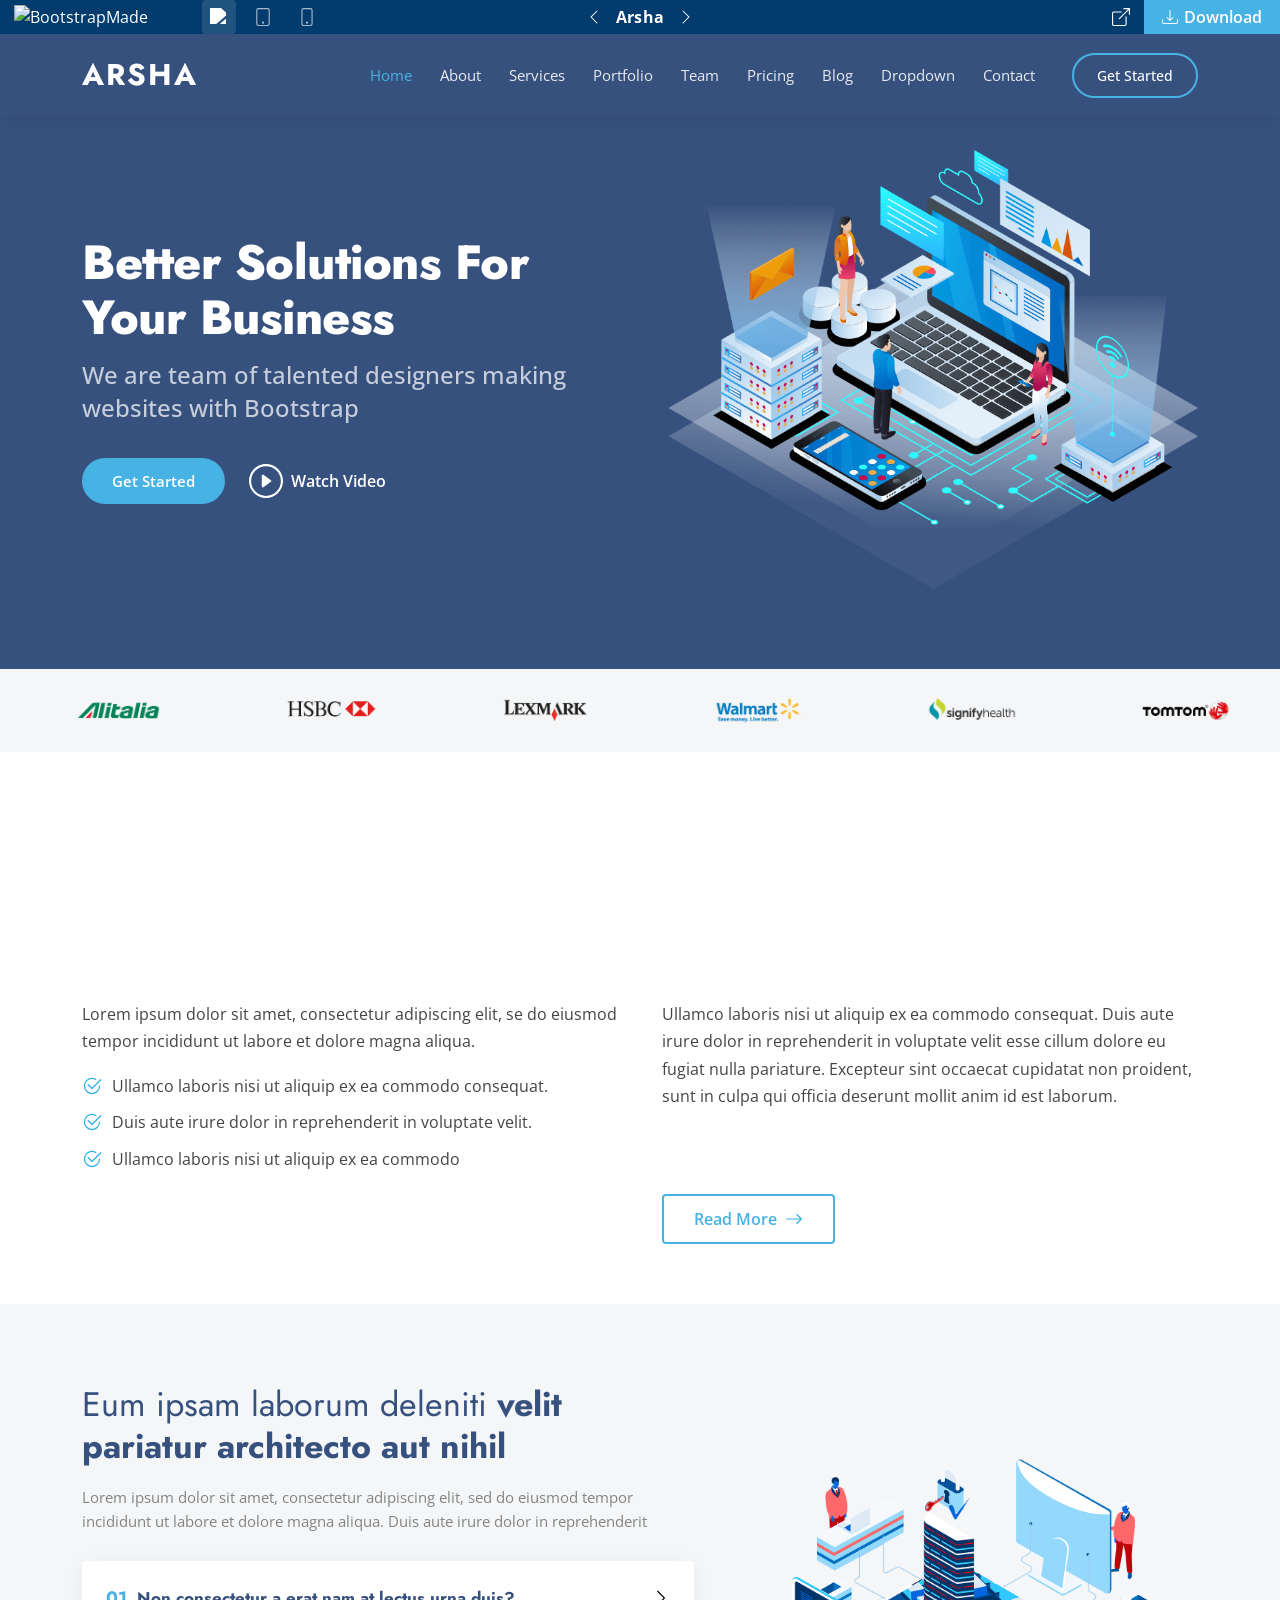
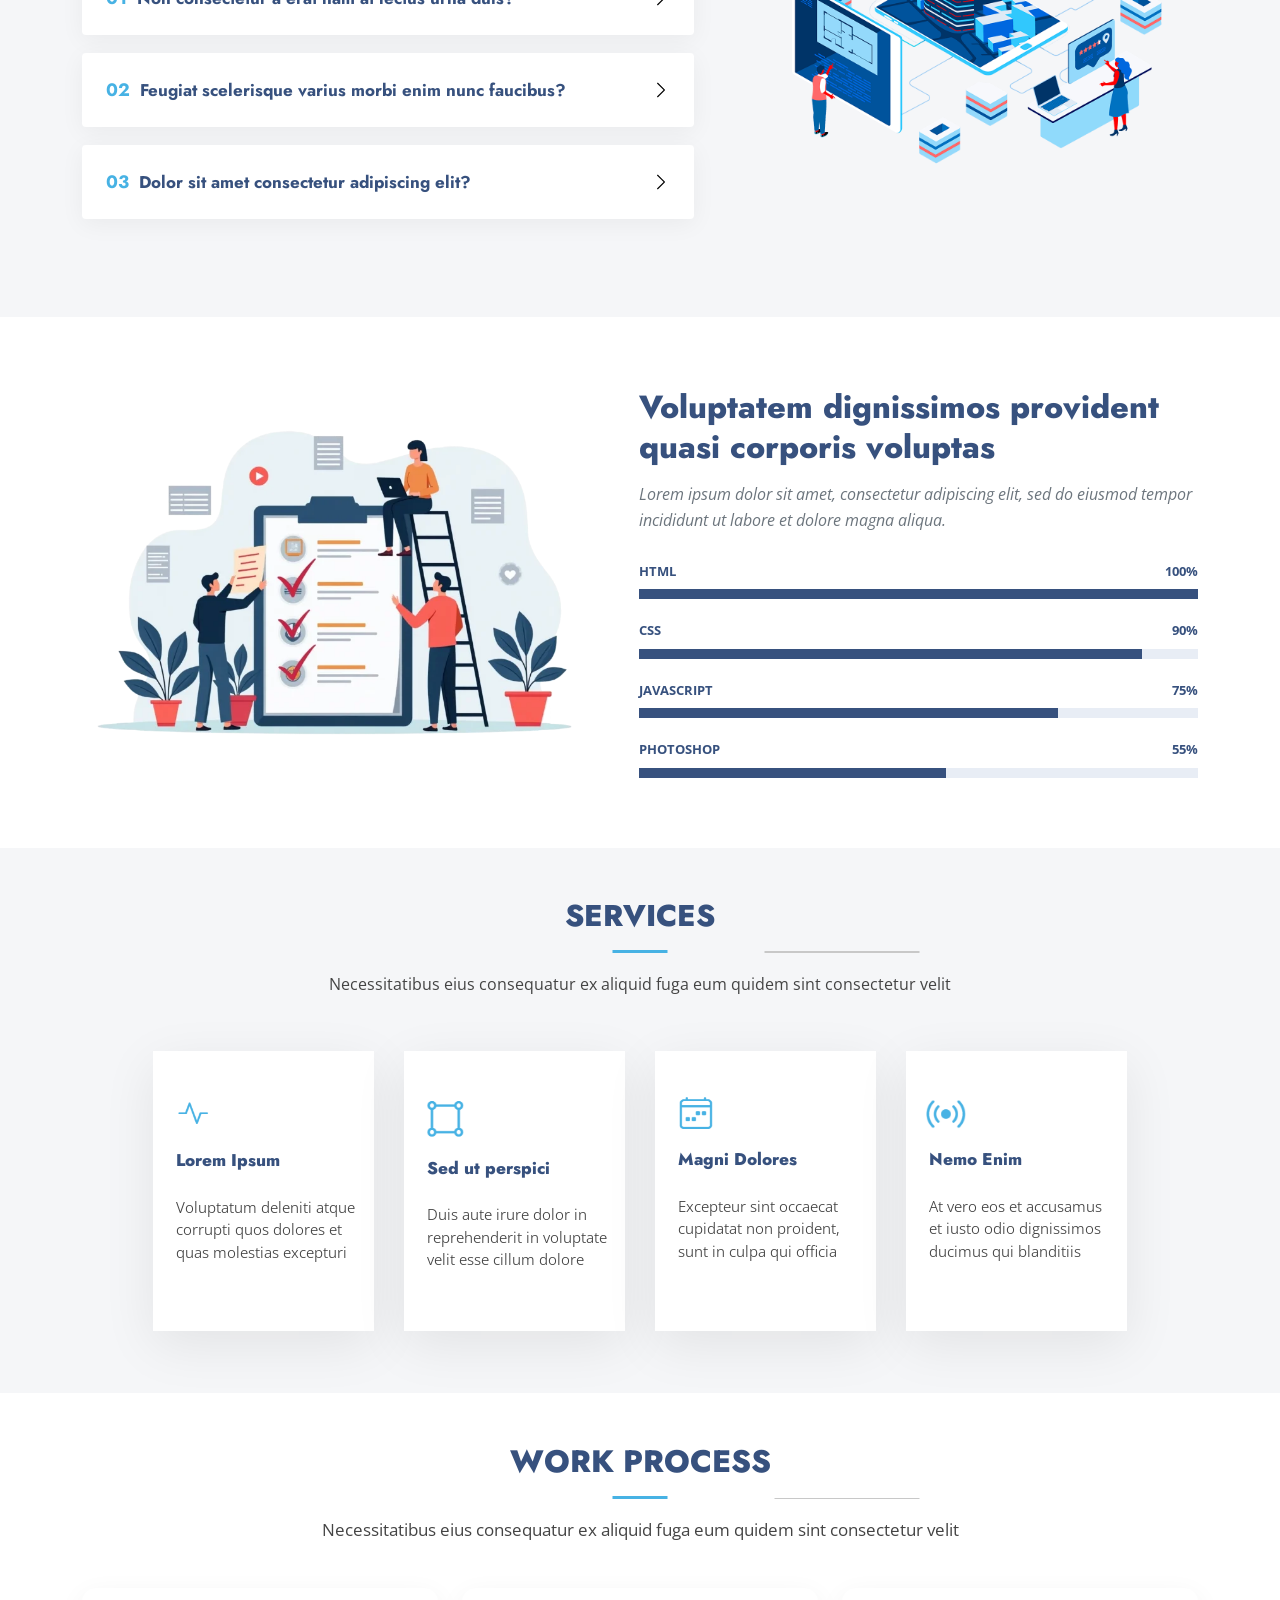
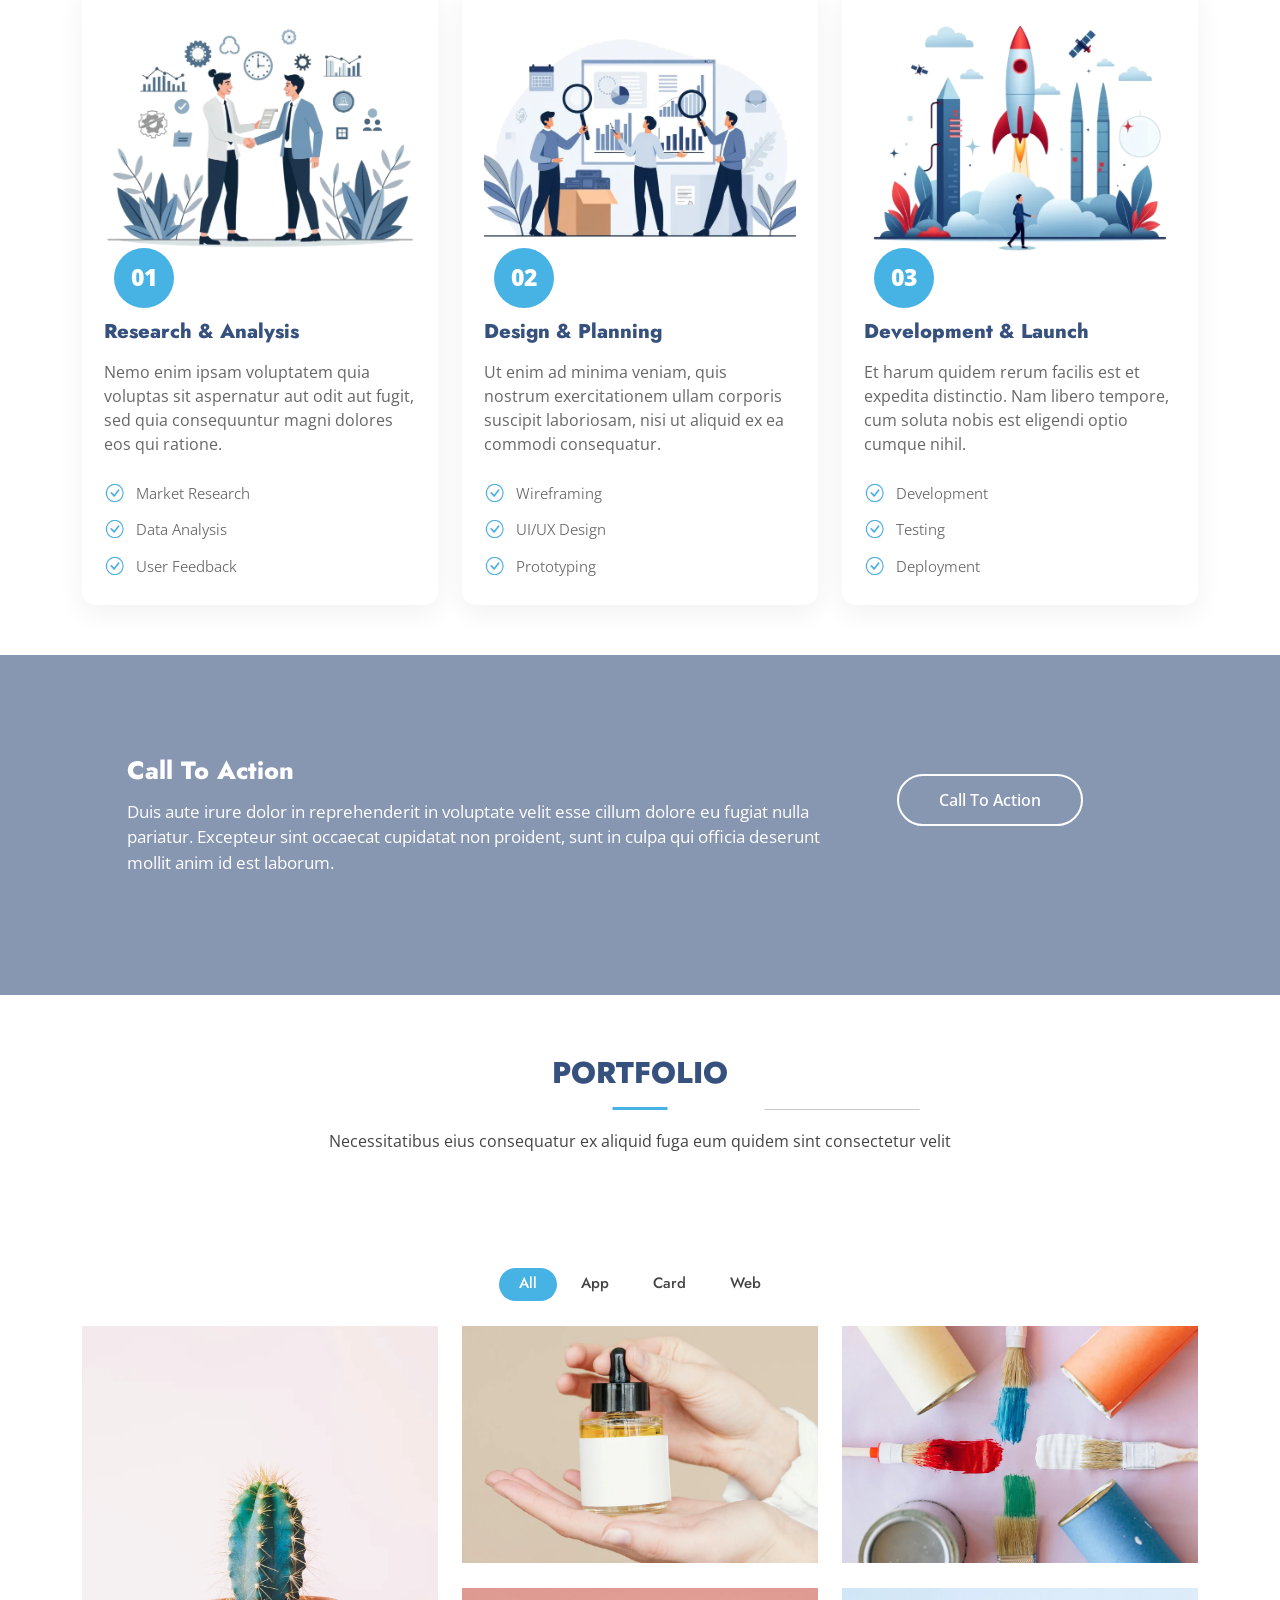
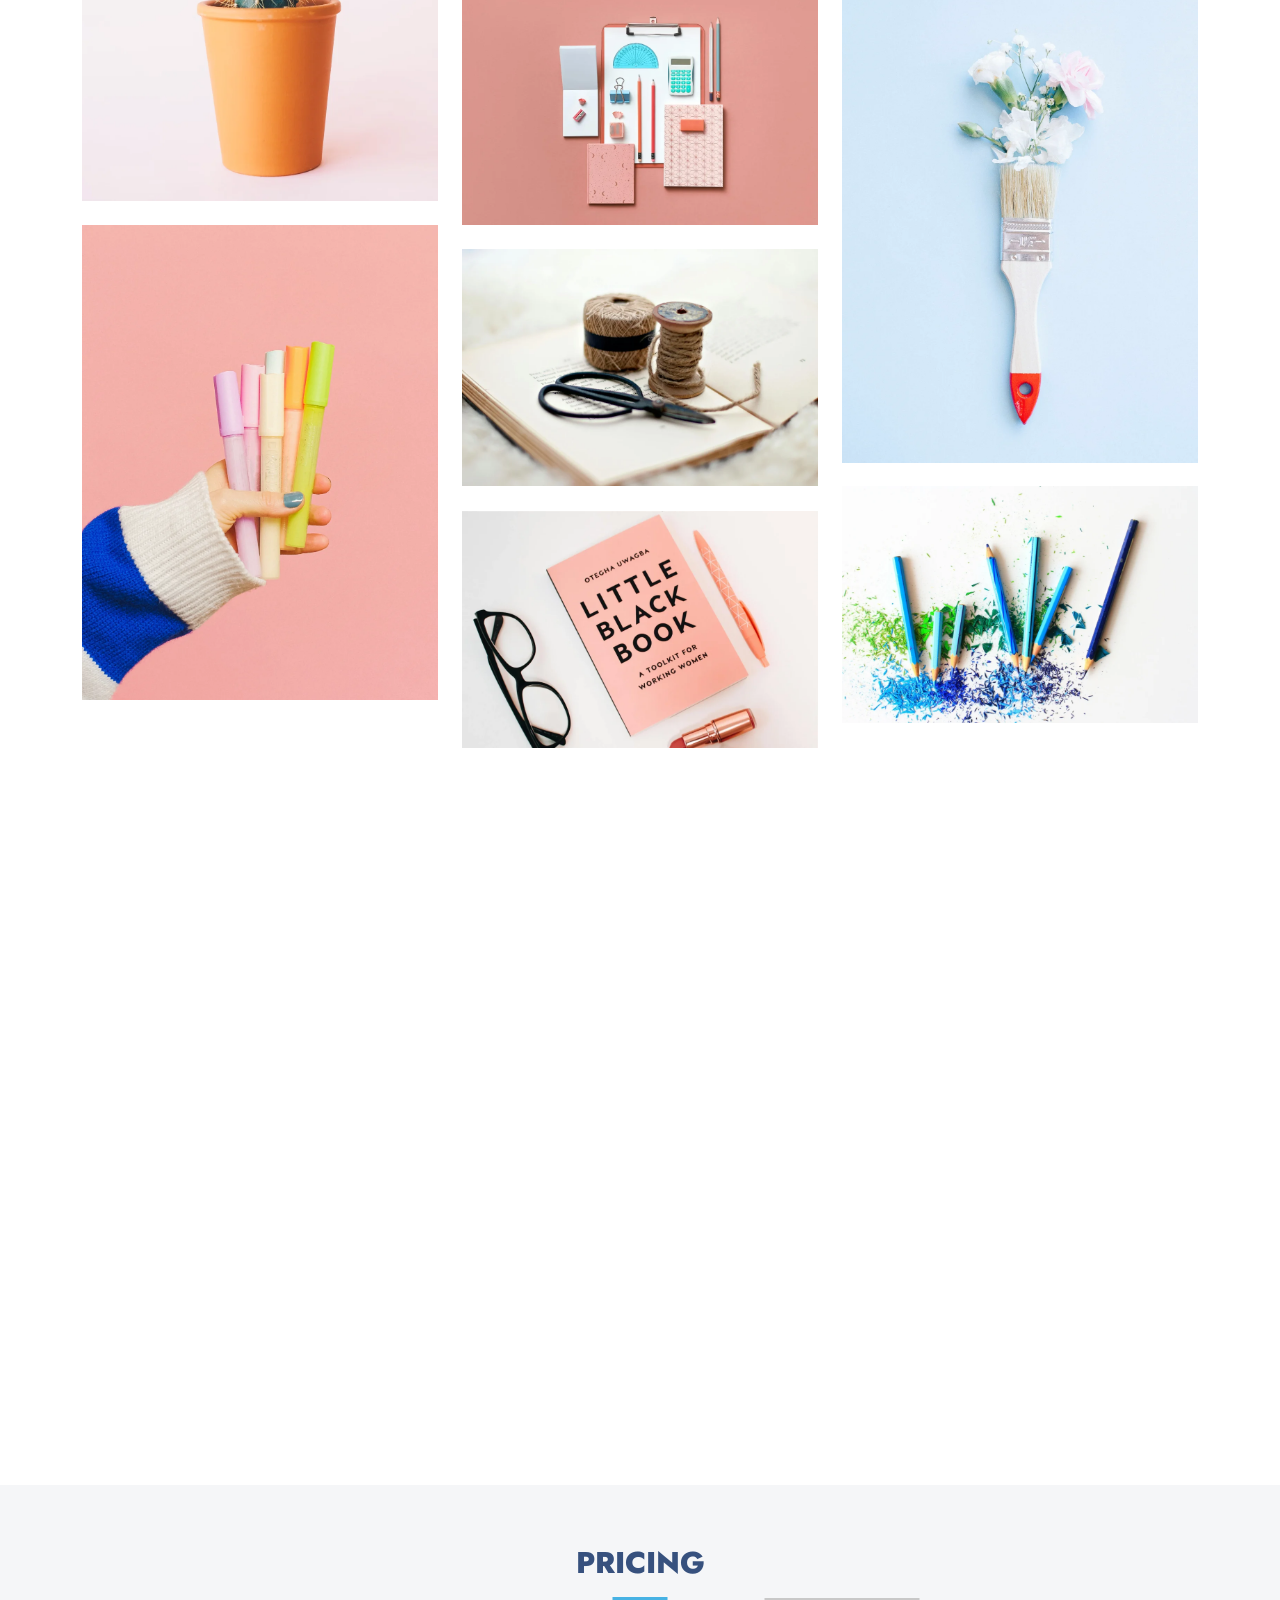
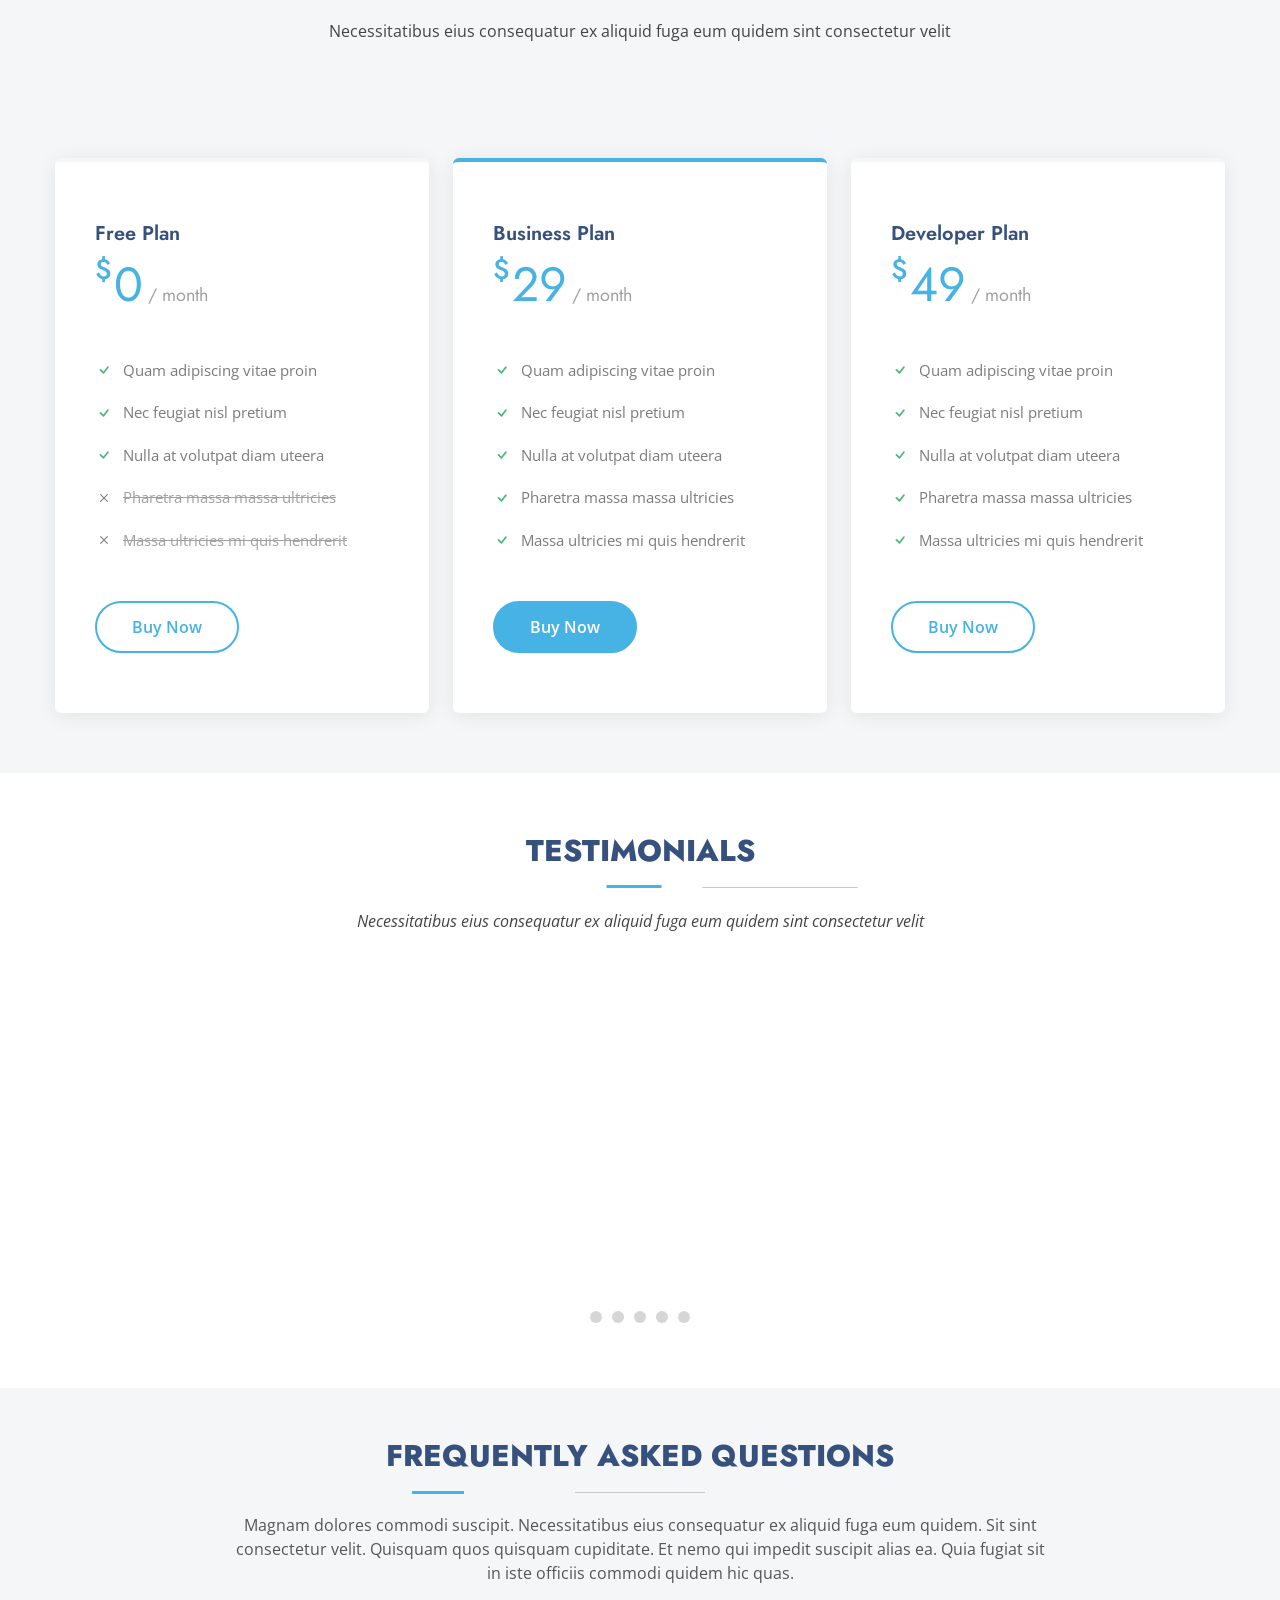
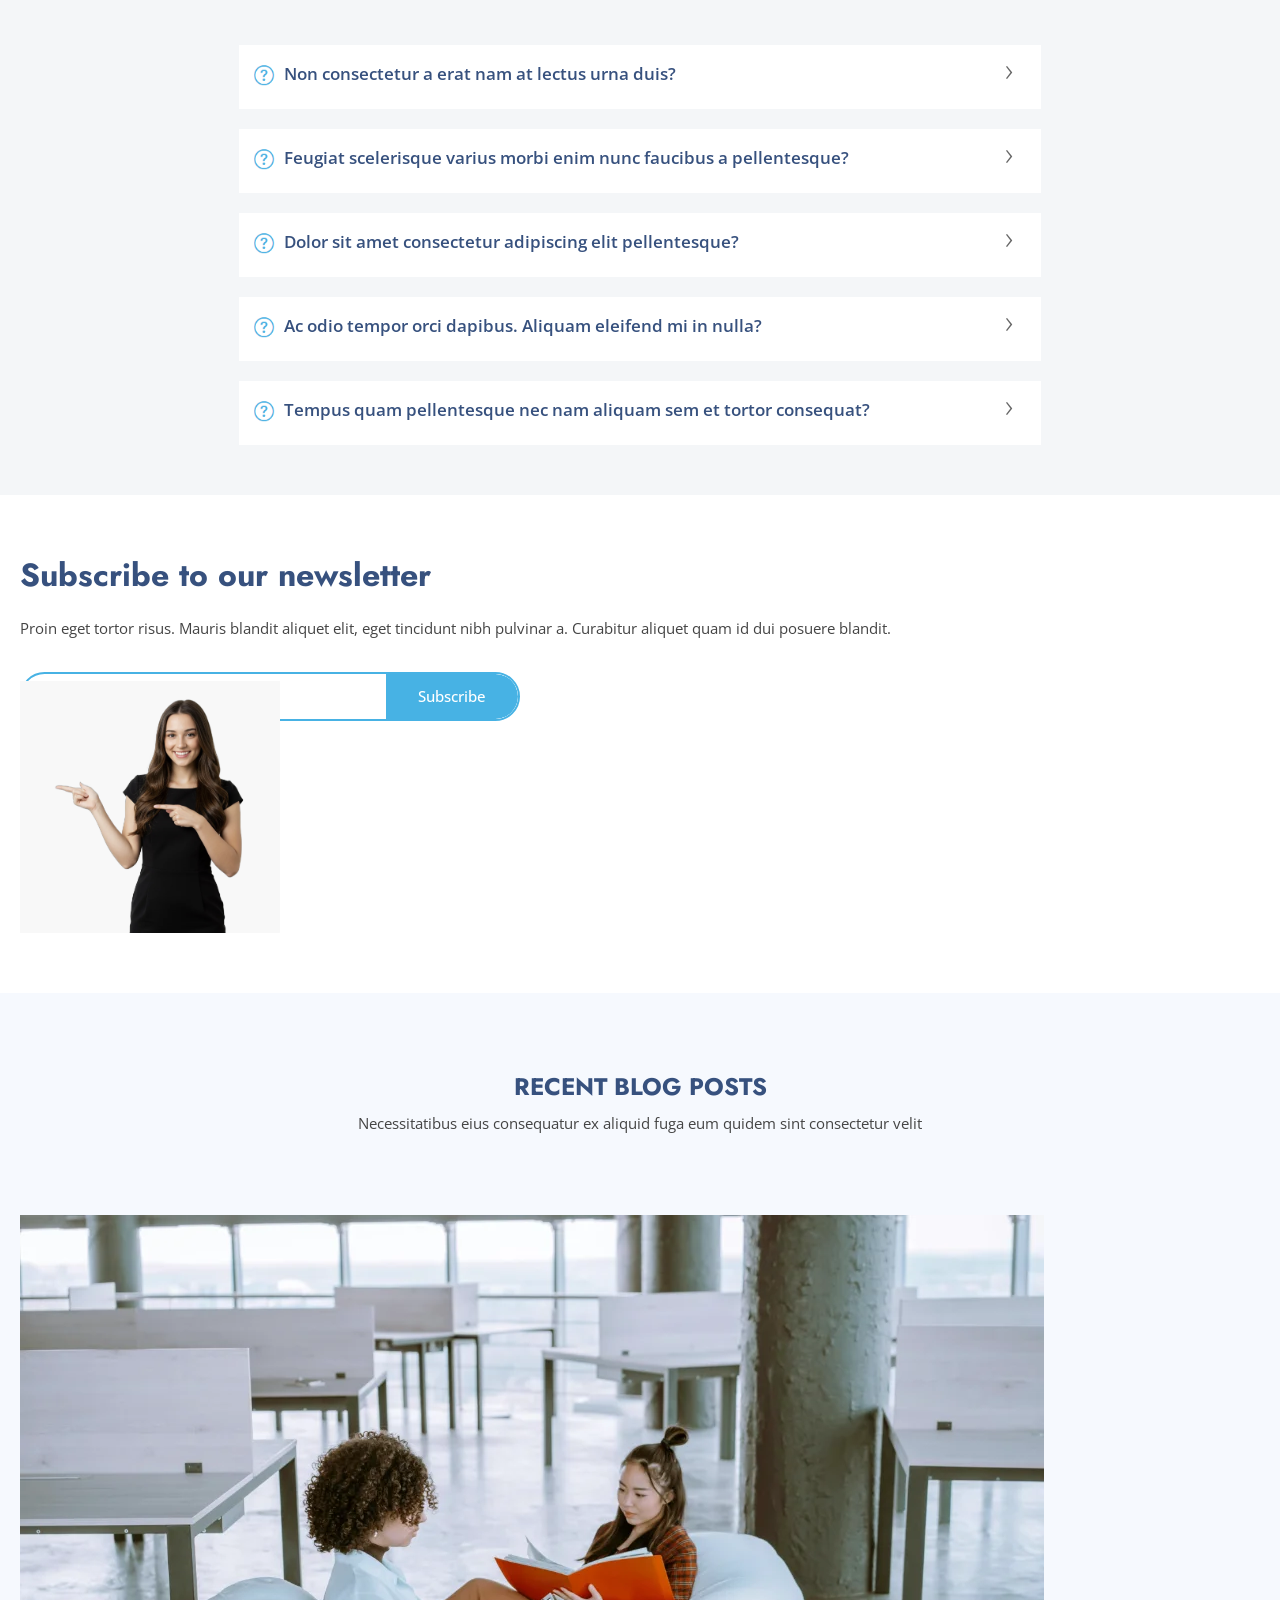
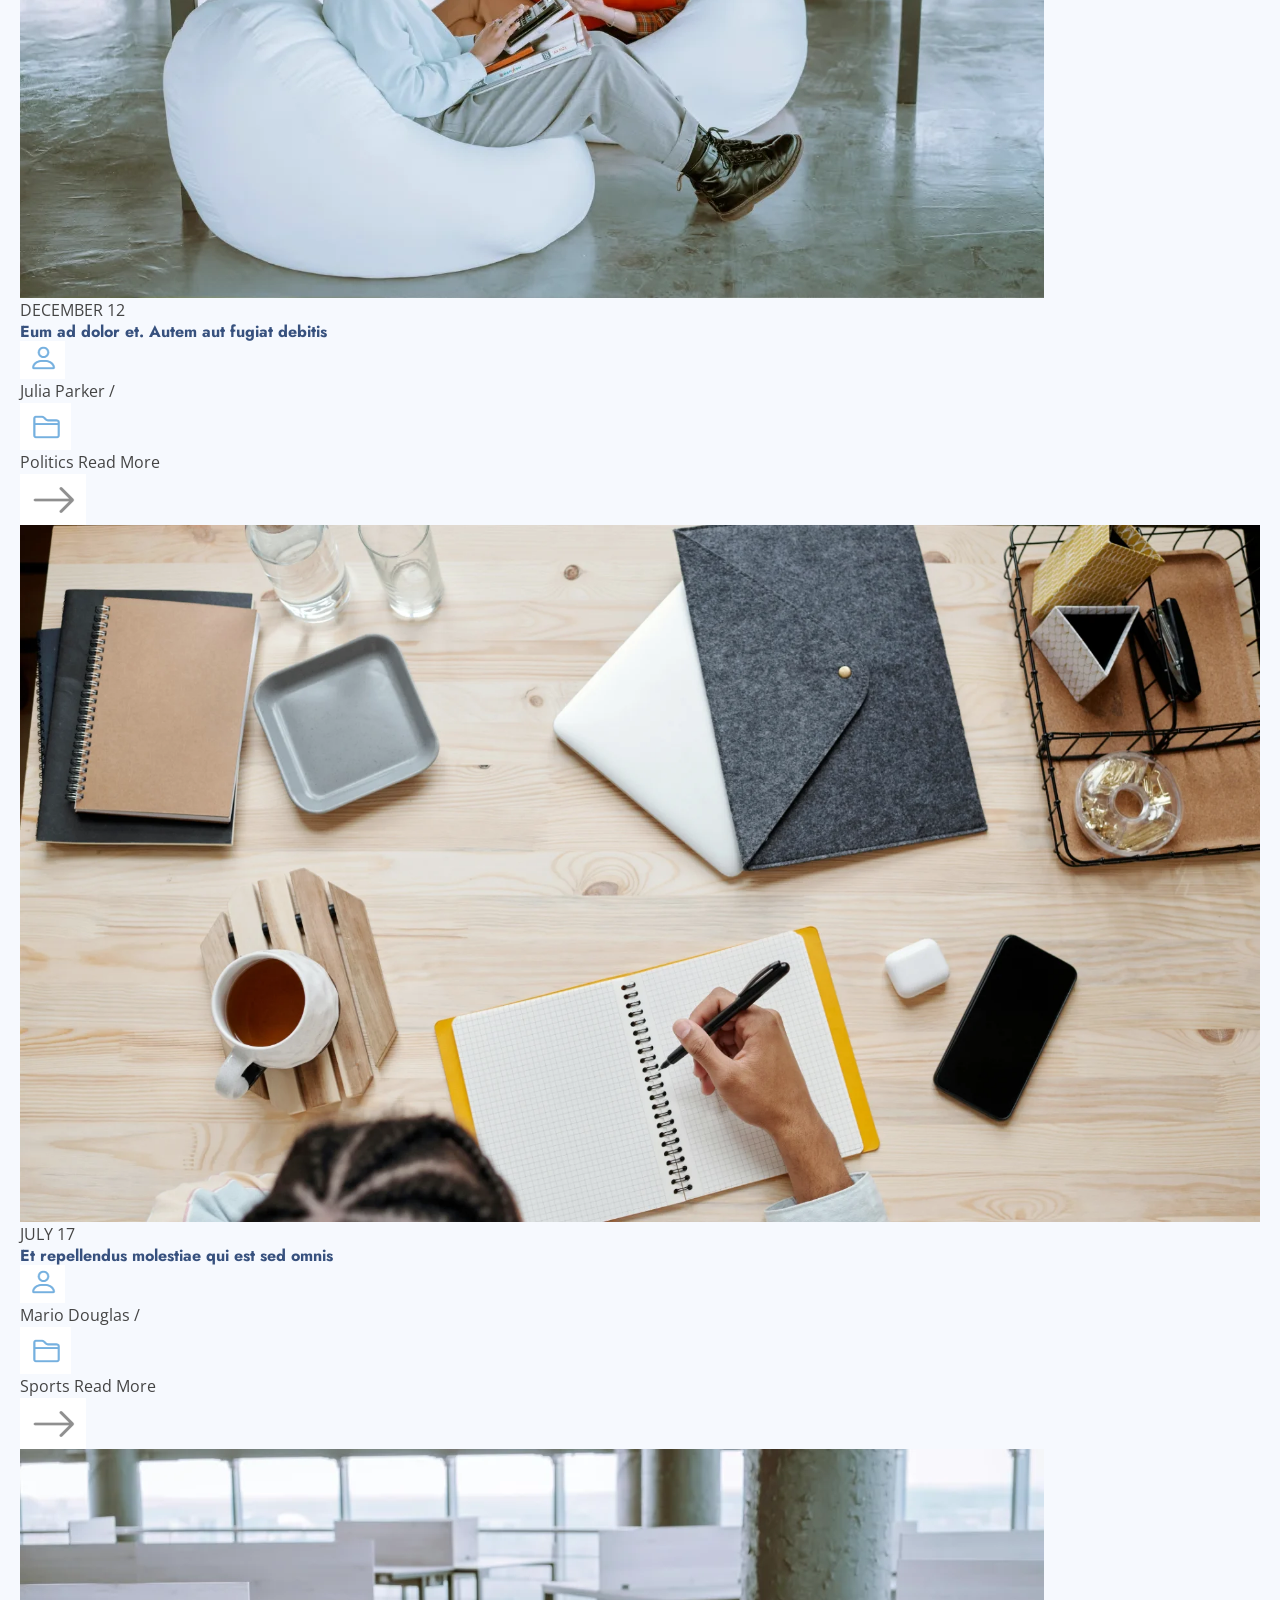
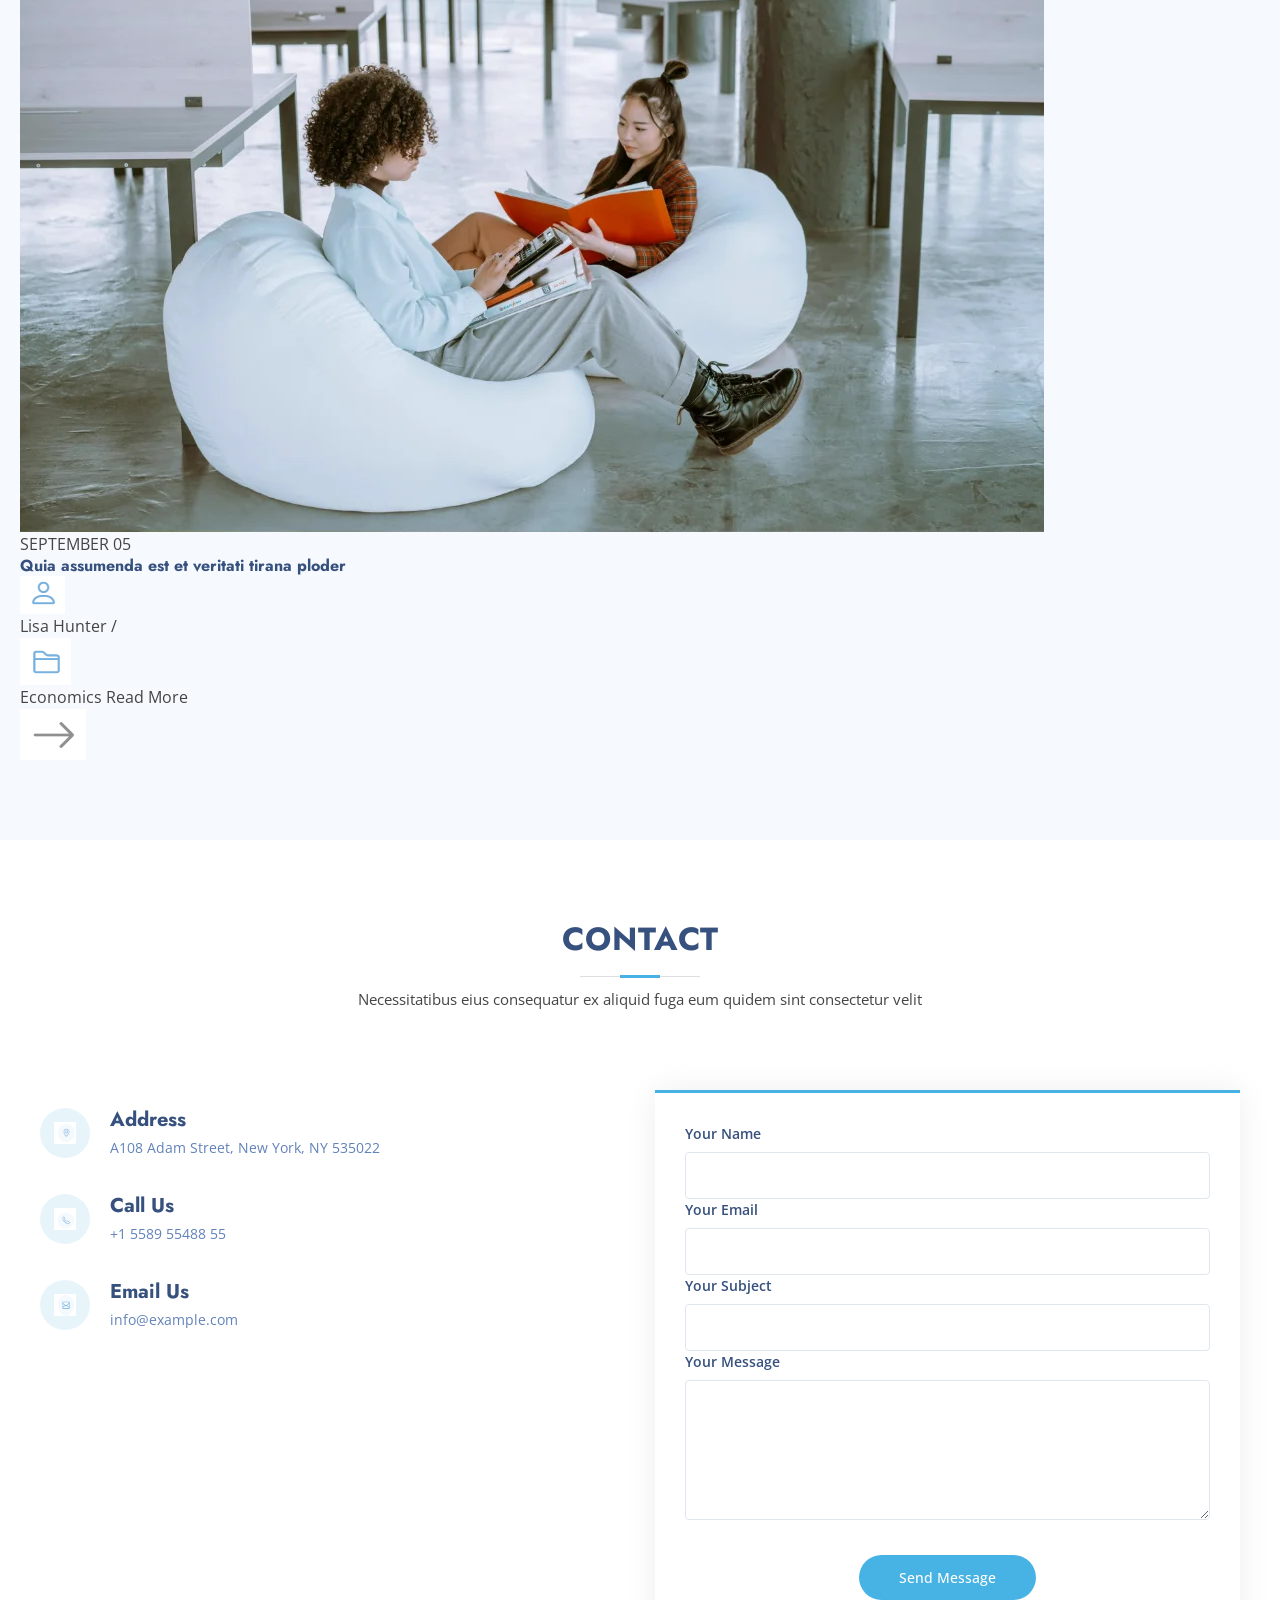
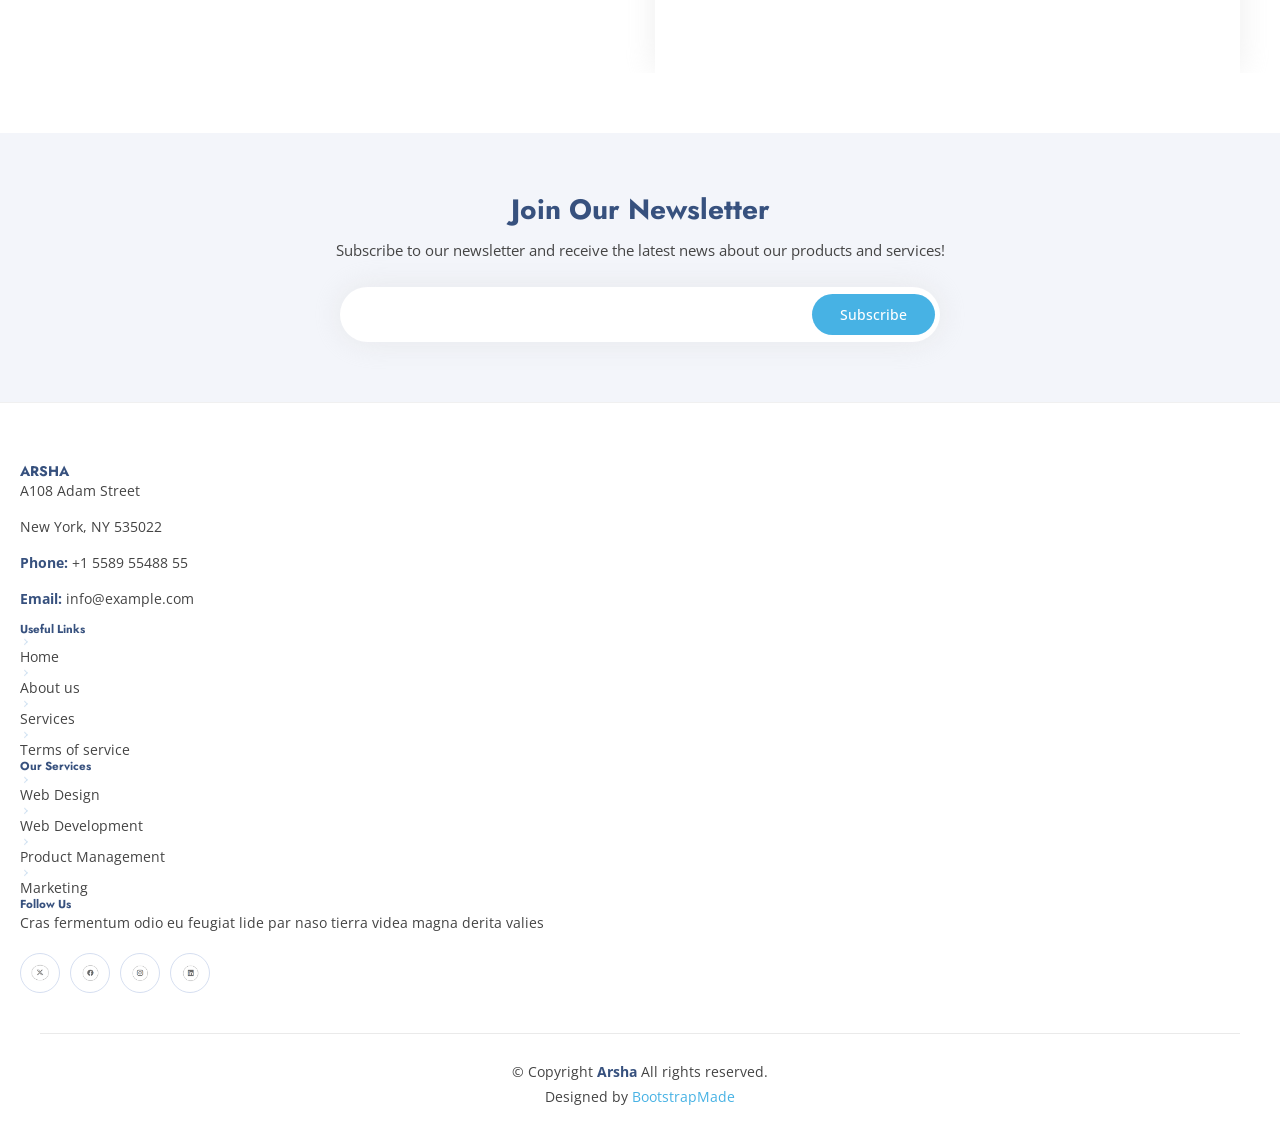
==== commit f15ba7d5: "fix: html, css 구조 등 수정.." ====
--- a/index.html
+++ b/index.html
@@ -51,8 +51,9 @@
     <div class="navigate">
         <a href="https://bootstrapmade.com/content/demo/Arsha/" target="_top" title="Hide the demo bar"></a>
         <a href="#"><img src="images/icons/box-arrow-up-right.svg" alt="bow_arrow_up"></a>
-        <a class="download" href="https://bootstrapmade.com/arsha-free-bootstrap-thml-template-corporate/#download" title="Download the Arsha Template">
-        <span>Download</span>
+        <a class="download" href="https://bootstrapmade.com/arsha-free-bootstrap-html-template-corporate/#download" title="Download the Arsha Template">
+            <img src="images/icons/download.svg" alt="download">
+            <span>Download</span>
         </a>
     </div>
     </header>
@@ -139,17 +140,26 @@
     <main class="main">
     <section id="hero" class="hero section">
         <div class="container">
-        <h1>Better Solutions For Your Business</h1>
-        <p>We are team of talented designers making websites with Bootstrap</p>
-        <div class="d-flex">
-            <a href="#about" class="btn-get-started">Get Started</a>
-            <a href="#" class="glightbox btn-watch-video">
-                <img src="images/icons/play-circle.svg" alt="play_circle">
-                <span>Watch Video</span>
-            </a>
-        </div>
-        </div>
-        <img src="images/hero/hero-img.png" class="img-fluid animated" alt="hero image">
+
+            <div class="hero-content">
+                <h1>Better Solutions For Your Business</h1>
+                <p>We are team of talented designers making websites with Bootstrap</p>
+
+                <div class="d-flex">
+                    <a href="#about" class="btn-get-started">Get Started</a>
+
+                    <a href="#" class="btn-watch-video">
+                        <img src="images/icons/play-circle.svg" alt="play">
+                        <span>Watch Video</span>
+                    </a>
+                </div>
+            </div>
+
+            <div class="hero-img">
+                <img src="images/hero/hero-img.png" alt="hero">
+            </div>
+
+        </div>
     </section>
 
     <!--Clients Section-->
@@ -163,6 +173,15 @@
             <img src="images/clients/clients-6.webp" alt="clients6">
             <img src="images/clients/clients-7.webp" alt="clients7">
             <img src="images/clients/clients-8.webp" alt="clients8">
+        
+            <img src="images/clients/clients-1.webp" alt="clients1">
+            <img src="images/clients/clients-2.webp" alt="clients2">
+            <img src="images/clients/clients-3.webp" alt="clients3">
+            <img src="images/clients/clients-4.webp" alt="clients4">
+            <img src="images/clients/clients-5.webp" alt="clients5">
+            <img src="images/clients/clients-6.webp" alt="clients6">
+            <img src="images/clients/clients-7.webp" alt="clients7">
+            <img src="images/clients/clients-8.webp" alt="clients8">
         </div>
     </section>
     <!--About Section-->
@@ -177,9 +196,8 @@
         <div class="container">
         <div class="row gy-4">
             <p>
-                " Lorem ipsum dolor sit amet, consectetur adipiscing elit, se do eiusmod tempor incididunt ut labore et dolore magna aliqua. "
+                Lorem ipsum dolor sit amet, consectetur adipiscing elit, se do eiusmod tempor incididunt ut labore et dolore magna aliqua.
             </p>
-            
             <ul>
                 <li>
                     <a href="#"><img src="images/icons/check2-circle.svg" alt="check2_circle"></a>
@@ -196,7 +214,7 @@
             </ul>
         </div>
         <p>
-            "Ullamco laboris nisi ut aliquip ex ea commodo consequat. Duis aute irure dolor in reprehenderit in voluptate velit esse cillum dolore eu fugiat nulla pariature. Excepteur sint occaecat cupidatat non proident, sunt in culpa qui officia deserunt mollit anim id est laborum. "
+            Ullamco laboris nisi ut aliquip ex ea commodo consequat. Duis aute irure dolor in reprehenderit in voluptate velit esse cillum dolore eu fugiat nulla pariature. Excepteur sint occaecat cupidatat non proident, sunt in culpa qui officia deserunt mollit anim id est laborum.
         </p>
         <a href="#" class="read-more">
             <span>Read More</span>
@@ -207,112 +225,119 @@
     <!--/About Section-->
     <!--Why Us Section-->
     <section id="why-us" class="section why-us">
-        <div class="container-fluid">
-            <div class="row gy-4">
+    <div class="container">
+        <div class="whyus-wrapper">
+            <!-- LEFT -->
+            <div class="whyus-left">
                 <h3>
                     <span>Eum ipsam laborum deleniti </span>
                     <strong>velit pariatur architecto aut nihil</strong>
                 </h3>
                 <p>
-                    " Lorem ipsum dolor sit amet, consectetur adipiscing elit, sed do eiusmod tempor incididunt ut labore et dolore magna aliqua. Duis aute irure dolor in reprehenderit "
+                    Lorem ipsum dolor sit amet, consectetur adipiscing elit, sed do eiusmod tempor incididunt ut labore et dolore magna aliqua. Duis aute irure dolor in reprehenderit
                 </p>
-            </div>
-            <div class="faq-item faq-active">
-                <h3>
-                    <span>01</span>
-                    " Non consectetur a erat nam at lectus urna duis?"
-                </h3>
-                <div class="faq-content">
-                    <p>
-                        "Feugiat pretium nibh ipsum consequat. Tempus iaculis urna id volutpat lacus laoreet non curabitur gravida. Venenatis lectus magna fringilla urna porttitor rhoncus dolor purus non."
-                    </p>
-                </div>
-                <a href="#"><img src="images/icons/chevron-right.svg" alt="chevron_right"></a>
-            </div>
-            <!--End Faq item-->
-            <div class="faq-item">
-                <h3>
-                    <span>02</span>
-                    " Feugiat scelerisque varius morbi enim nunc faucibus a pellentesque?"
-                </h3>
-                <div class="faq-content">
-                    <p>
-                        "Dolor sit amet consectetur adipiscing elit pellentesque habitant morbi. Id interdum velit laoreet id donec ultrices. Fringilla phasellus faucibus scelerisque eleifend donec pretium. Est pellentesque elit ullamcorper dignissim. Mauris ultrices eros in cursus turpis massa tincidunt dui."
-                    </p>
-                </div>
-                <a href="#"><img src="images/icons/chevron-right.svg" alt="chevron_right"></a>
-            </div>
-            <!--End Faq item-->
-            <div class="faq-content">
-                <h3>
-                    <span>03</span>
-                    "Dolor sit amet consectetur adipiscing elit pellentesque?"
-                </h3>
-                <div class="faq-content">
-                    <p>
-                        "Eleifend mi in nulla posuere sollicitudin aliquam ultrices sagittis orci. Faucibus pulvinar elementum integer enim. Sem nulla pharetra diam sit amet nisl suscipit. Rutrum tellus pellentesque eu tincidunt. Lectus urna duis convallis convallis tellus. Urna molestie at elementum eu facilisis sed odio morbi quis"
-                    </p>
-                </div>
-                <a href="#"><img src="images/icons/chevron-right.svg" alt="chevron_right"></a>
-            </div>
-            <!--End Faq item-->
-        </div>
-        <div class="col-lg-5 order-1 order-lg-2 why-us-img">
-            <img src="images/why-us/why-us.png" class="img-fluid">
-        </div>
-    </section>
+                <!-- FAQ 1 -->
+                <details class="faq-item">
+                    <summary>
+                        <h3>
+                            <span>01</span>
+                            Non consectetur a erat nam at lectus urna duis?
+                        </h3>
+                        <img src="images/icons/chevron-right.svg" alt="chevron">
+                    </summary>
+                    <div class="faq-content">
+                        <p>
+                            Feugiat pretium nibh ipsum consequat. Tempus iaculis urna id volutpat lacus laoreet non curabitur gravida. Venenatis lectus magna fringilla urna porttitor rhoncus dolor purus non.
+                        </p>
+                    </div>
+                </details>
+
+                <!-- FAQ 2 -->
+                <details class="faq-item">
+                    <summary>
+                        <h3>
+                            <span>02</span>
+                            Feugiat scelerisque varius morbi enim nunc faucibus?
+                        </h3>
+                        <img src="images/icons/chevron-right.svg" alt="chevron">
+                    </summary>
+                    <div class="faq-content">
+                        <p>
+                            Dolor sit amet consectetur adipiscing elit pellentesque habitant morbi. Id interdum velit laoreet id donec ultrices. Fringilla phasellus faucibus scelerisque eleifend donec pretium. Est pellentesque elit ullamcorper dignissim. Mauris ultrices eros in cursus turpis massa tincidunt dui.
+                        </p>
+                    </div>
+                </details>
+
+                <!-- FAQ 3 -->
+                <details class="faq-item">
+                    <summary>
+                        <h3>
+                            <span>03</span>
+                            Dolor sit amet consectetur adipiscing elit?
+                        </h3>
+                        <img src="images/icons/chevron-right.svg" alt="chevron">
+                    </summary>
+                    <div class="faq-content">
+                        <p>
+                            Eleifend mi in nulla posuere sollicitudin aliquam ultrices sagittis orci. Faucibus pulvinar elementum integer enim. Sem nulla pharetra diam sit amet nisl suscipit. Rutrum tellus pellentesque eu tincidunt. Lectus urna duis convallis convallis tellus. Urna molestie at elementum eu facilisis sed odio morbi quis
+                        </p>
+                    </div>
+                </details>
+            </div>
+            <!-- RIGHT -->
+            <div class="whyus-right">
+                <img src="images/why-us/why-us.png" alt="why us image">
+            </div>
+        </div>
+    </div>
+</section>
     <!--/Why Us Section-->
     <!--Skills Section-->
     <section id="skills" class="skills section">
-        <div class="row">
-            <img src="images/skills/skills-illustration.webp" class="img-fluid" alt="">
-        </div>
-        <div class="col-lg-6 pt-4 pt-lg-0 content">
-            <h3>Voluptatem dignissimos provident quasi corporis voluptas</h3>
-            <p class="fst-italic">
-                " Lorem ipsum dolor sit amet, consectetur adipiscing elit, sed do eiusmod tempor incididunt ut labore et dolore magna aliqua."
-            </p>
-            <div class="skills-content skills-animation">
-                <div class="progress">
-                    <span class="skill">
-                        <span>HTML</span>
-                    </span>
-                    <div class="progress-bar-wrap">
-                        <div class="progress-bar" role="progressbar"></div>
-                    </div>
-                </div>
-                <!--End Skills Item-->
-                <div class="progress">
-                    <span class="skill">
-                        <span>CSS</span>
-                    </span>
-                    <div class="progress-bar-wrap">
-                        <div class="progress-bar" role="progressbar"></div>
-                    </div>
-                </div>
-                <!--End Skills Item-->
-                <div class="progress">
-                    <span class="skill">
-                        <span>JavaScript</span>
-                    </span>
-                    <div class="progress-bar-wrap">
-                        <div class="progress-bar" role="progressbar"></div>
-                    </div>
-                </div>
-                <!--End Skills Item-->
-                <div class="progress">
-                    <span class="skill">
-                        <span>Photoshop</span>
-                    </span>
-                    <div class="progress-bar-wrap">
-                        <div class="progress-bar" role="progressbar"></div>
-                    </div>
-                </div>
-                <!--End Skills Item-->
-                </div>
-            </div>
-        </div>
-    </section>
+    <div class="container">
+        <div class="skills-wrapper">
+            <!-- LEFT -->
+            <div class="skills-left">
+                <img src="images/skills/skills-illustration.webp" alt="skills illustration">
+            </div>
+            <!-- RIGHT -->
+            <div class="skills-right">
+                <h3>
+                    Voluptatem dignissimos provident quasi corporis voluptas
+                </h3>
+                <p class="fst-italic">
+                    Lorem ipsum dolor sit amet, consectetur adipiscing elit, sed do eiusmod tempor incididunt ut labore et dolore magna aliqua.
+                </p>
+                <div class="skills-content skills-animation">
+                    <div class="progress">
+                        <span class="skill">HTML</span>
+                        <div class="progress-bar-wrap">
+                            <div class="progress-bar"></div>
+                        </div>
+                    </div>
+                    <div class="progress">
+                        <span class="skill">CSS</span>
+                        <div class="progress-bar-wrap">
+                            <div class="progress-bar"></div>
+                        </div>
+                    </div>
+                    <div class="progress">
+                        <span class="skill">JavaScript</span>
+                        <div class="progress-bar-wrap">
+                            <div class="progress-bar"></div>
+                        </div>
+                    </div>
+                    <div class="progress">
+                        <span class="skill">Photoshop</span>
+                        <div class="progress-bar-wrap">
+                            <div class="progress-bar"></div>
+                        </div>
+                    </div>
+                </div>
+            </div>
+        </div>
+    </div>
+</section>
     <!-- 한지수 담당 끝 -->
 
 <!-- 서영은 담당 시작 -->
@@ -509,10 +534,10 @@
             <article class="portfolio-item filter-card">
               <img src="./images/portfolio/portfolio-card-1.webp" alt="">
               <div class="portfolio-info">
-                <h4>Product 1</h4>
+                <h4>Card 1</h4>
                 <p>Lorem ipsum, dolor sit</p>
-                <a href="#portfolio-lightbox-card-1" class="preview-link" aria-label="Preview Product 1"></a>
-                <button type="button" class="details-link" aria-label="View Product 1 details"></button>
+                <a href="#portfolio-lightbox-card-1" class="preview-link" aria-label="Preview Card 1"></a>
+                <button type="button" class="details-link" aria-label="View Card 1 details"></button>
               </div>
             </article>
 
@@ -561,20 +586,20 @@
             <article class="portfolio-item filter-card">
               <img src="./images/portfolio/portfolio-card-2.webp" alt="">
               <div class="portfolio-info">
-                <h4>Product 2</h4>
+                <h4>Card 2</h4>
                 <p>Lorem ipsum, dolor sit</p>
-                <a href="#portfolio-lightbox-card-2" class="preview-link" aria-label="Preview Product 2"></a>
-                <button type="button" class="details-link" aria-label="View Product 2 details"></button>
+                <a href="#portfolio-lightbox-card-2" class="preview-link" aria-label="Preview Card 2"></a>
+                <button type="button" class="details-link" aria-label="View Card 2 details"></button>
               </div>
             </article>
 
             <article class="portfolio-item filter-card">
               <img src="./images/portfolio/portfolio-card-3.webp" alt="">
               <div class="portfolio-info">
-                <h4>Product 3</h4>
+                <h4>Card 3</h4>
                 <p>Lorem ipsum, dolor sit</p>
-                <a href="#portfolio-lightbox-card-3" class="preview-link" aria-label="Preview Product 3"></a>
-                <button type="button" class="details-link" aria-label="View Product 3 details"></button>
+                <a href="#portfolio-lightbox-card-3" class="preview-link" aria-label="Preview Card 3"></a>
+                <button type="button" class="details-link" aria-label="View Card 3 details"></button>
               </div>
             </article>
           </div>
@@ -620,29 +645,29 @@
         <span class="portfolio-lightbox-nav portfolio-lightbox-prev is-disabled" aria-hidden="true"></span>
         <figure class="portfolio-lightbox-content">
           <img src="./images/portfolio/portfolio-card-1.webp" alt="">
-          <figcaption>Product 1</figcaption>
+          <figcaption>Card 1</figcaption>
         </figure>
-        <a href="#portfolio-lightbox-card-2" class="portfolio-lightbox-nav portfolio-lightbox-next" aria-label="Next Product image"></a>
+        <a href="#portfolio-lightbox-card-2" class="portfolio-lightbox-nav portfolio-lightbox-next" aria-label="Next Card image"></a>
       </div>
 
       <div id="portfolio-lightbox-card-2" class="portfolio-lightbox">
         <a href="#portfolio-close" class="portfolio-lightbox-backdrop" aria-label="Close preview"></a>
         <a href="#portfolio-close" class="portfolio-lightbox-close" aria-label="Close preview"></a>
-        <a href="#portfolio-lightbox-card-1" class="portfolio-lightbox-nav portfolio-lightbox-prev" aria-label="Previous Product image"></a>
+        <a href="#portfolio-lightbox-card-1" class="portfolio-lightbox-nav portfolio-lightbox-prev" aria-label="Previous Card image"></a>
         <figure class="portfolio-lightbox-content">
           <img src="./images/portfolio/portfolio-card-2.webp" alt="">
-          <figcaption>Product 2</figcaption>
+          <figcaption>Card 2</figcaption>
         </figure>
-        <a href="#portfolio-lightbox-card-3" class="portfolio-lightbox-nav portfolio-lightbox-next" aria-label="Next Product image"></a>
+        <a href="#portfolio-lightbox-card-3" class="portfolio-lightbox-nav portfolio-lightbox-next" aria-label="Next Card image"></a>
       </div>
 
       <div id="portfolio-lightbox-card-3" class="portfolio-lightbox">
         <a href="#portfolio-close" class="portfolio-lightbox-backdrop" aria-label="Close preview"></a>
         <a href="#portfolio-close" class="portfolio-lightbox-close" aria-label="Close preview"></a>
-        <a href="#portfolio-lightbox-card-2" class="portfolio-lightbox-nav portfolio-lightbox-prev" aria-label="Previous Product image"></a>
+        <a href="#portfolio-lightbox-card-2" class="portfolio-lightbox-nav portfolio-lightbox-prev" aria-label="Previous Card image"></a>
         <figure class="portfolio-lightbox-content">
           <img src="./images/portfolio/portfolio-card-3.webp" alt="">
-          <figcaption>Product 3</figcaption>
+          <figcaption>Card 3</figcaption>
         </figure>
         <span class="portfolio-lightbox-nav portfolio-lightbox-next is-disabled" aria-hidden="true"></span>
       </div>
@@ -1006,179 +1031,224 @@
 
     <!-- 이지아 담당 시작 -->
     <section id="subscribe" class="subscribe section">
-        <div class="subscribe-container">
-            <div class="subscribe-content">
-                <h3>Subscribe to our newsletter</h3>
+      <h3>Subscribe to our newsletter</h3>
                 <p>Proin eget tortor risus. Mauris blandit aliquet elit, eget tincidunt nibh pulvinar a. Curabitur aliquet quam id dui posuere blandit.</p>
-                <form action="#" method="post" id="subscribe_Email">
-                    <input type="email" name="subEmail" placeholder="Email address" required>
-                    <button type="submit" id="subscribe_Email_Btn">Subscribe</button>
-                </form>
-            </div>
-            <img class="subscribe_Img" src="LJ_images/subscribe_img.png" alt="subscribe_Img">
-        </div>
+            <form action = "#" method = "post" id = "subscribe_Email">
+                <input type = "email" name = "subEmail" placeholder="Email address">
+                <button type ="submit" id ="subscribe_Email_Btn">Subscribe</button>
+            </form>
+        <img class = "subscribe_Img" src = "images/subscribe/subscribe-img.png" alt = "subscribe_Img">
     </section>
 
 
     <section id="recent-blog-post" class="recent-blog-post section light-background">
-        <div class="rbp-Intro">
-            <h3>RECENT BLOG POSTS</h3>
+      <div class = "rbp-Intro">
+            <h2>RECENT BLOG POSTS</h2>
             <p>Necessitatibus eius consequatur ex aliquid fuga eum quidem sint consectetur velit</p>
         </div>
-        <div class="blog-cards">
-            <a href="#" class="blog-card">
-                <img class="blog-img" src="LJ_images/rbp_1.webp" alt="blog post 1">
-                <span class="rbp-Date">DECEMBER 12</span>
+        <div>
+            <a href = "#">
+            <div>
+                <span><img class = "recent-blog-post_Img" src ="images/recent-blog-post/blog-post-1.webp" alt ="recent-blog-post_Img1"></span>
+                <span class ="recent-blog-post_Date">DECEMBER 12</span>
                 <h4>Eum ad dolor et. Autem aut fugiat debitis</h4>
-                <div class="blog-meta">
-                    <span><img class="rbp-logo-h" src="LJ_images/rbp_logo_human.png" alt="author"> Julia Parker</span>
-                    <span class="sep">/</span>
-                    <span><img class="rbp-logo-f" src="LJ_images/rbp_logo_file.png" alt="category"> Politics</span>
-                </div>
-                <span class="read-more">Read More <img src="LJ_images/rbp_arrow.png" class="rbp-Icon" alt="arrow"></span>
-            </a>
-        
-            <a href="#" class="blog-card">
-                <img class="blog-img" src="LJ_images/rbp_2.webp" alt="blog post 2">
-                <span class="rbp-Date">JULY 17</span>
+                <span><img class = "rbp_logo_h" src = "images/recent-blog-post/user-icon.png"  alt ="logo1"></span>
+                <span>Julia Parker   /</span>
+                <span> <img class = "rbp_logo_f" src = "images/recent-blog-post/file-icon.png"  alt ="logo2"></span>
+                <span>Politics</span>
+                
+                
+                 Read More <img src = "images/recent-blog-post/arrow.png" class = "rbp-Icon" alt = "RPB_Icon">
+            </div></a>
+
+
+            <a href = "#">
+            <div>
+                <span><img class = "recent-blog-post_Img" src ="images/recent-blog-post/blog-post-2.webp" alt ="recent-blog-post_Img2"></span>
+                <span class ="recent-blog-post_Date">JULY 17</span>
                 <h4>Et repellendus molestiae qui est sed omnis</h4>
-                <div class="blog-meta">
-                    <span><img class="rbp-logo-h" src="LJ_images/rbp_logo_human.png" alt="author"> Mario Douglas</span>
-                    <span class="sep">/</span>
-                    <span><img class="rbp-logo-f" src="LJ_images/rbp_logo_file.png" alt="category"> Sports</span>
-                </div>
-                <span class="read-more">Read More <img src="LJ_images/rbp_arrow.png" class="rbp-Icon" alt="arrow"></span>
-            </a>
-
-            <a href="#" class="blog-card">
-                <img class="blog-img" src="LJ_images/rbp_1.webp" alt="blog post 3">
-                <span class="rbp-Date">SEPTEMBER 05</span>
+                <span><img class = "rbp_logo_h" src = "images/recent-blog-post/user-icon.png"  alt ="logo1"></span>
+                <span>Mario Douglas   /</span>
+                <span> <img class = "rbp_logo_f" src = "images/recent-blog-post/file-icon.png"  alt ="logo2"></span>
+                <span>Sports</span>
+                
+                Read More <img src = "images/recent-blog-post/arrow.png" class = "rbp-Icon" alt = "RPB_Icon">
+            </div></a>
+
+            <a href = "#">
+            <div>
+                <span><img class = "recent-blog-post_Img" src ="images/recent-blog-post/blog-post-3.webp" alt ="recent-blog-post_Img3"></span>
+                <span class ="recent-blog-post_Date">SEPTEMBER 05</span>
                 <h4>Quia assumenda est et veritati tirana ploder</h4>
-                <div class="blog-meta">
-                    <span><img class="rbp-logo-h" src="LJ_images/rbp_logo_human.png" alt="author"> Lisa Hunter</span>
-                    <span class="sep">/</span>
-                    <span><img class="rbp-logo-f" src="LJ_images/rbp_logo_file.png" alt="category"> Economics</span>
-                </div>
-                <span class="read-more">Read More <img src="LJ_images/rbp_arrow.png" class="rbp-Icon" alt="arrow"></span>
-            </a>
+                <span><img class = "rbp_logo_h" src = "images/recent-blog-post/user-icon.png"  alt ="logo1"></span>
+                <span>Lisa Hunter   /</span>
+                <span> <img class = "rbp_logo_f" src = "images/recent-blog-post/file-icon.png"  alt ="logo2"></span>
+                <span>Economics</span>
+                
+                
+                 Read More <img src = "images/recent-blog-post/arrow.png" class = "rbp-Icon" alt = "RPB_Icon">
+            </div></a>
         </div>
     </section>
 
 
     <section id="contact" class="contact section">
-        <div class="contact-Intro">
+      <div class = "contact-Intro">
             <h2>CONTACT</h2>
             <p>Necessitatibus eius consequatur ex aliquid fuga eum quidem sint consectetur velit</p>
         </div>
 
-        <div id="contact_Whereabouts">
-            <div class="contact-left">
-                <ul class="contact-Info">
-                    <li class="ci-Item">
-                        <span class="contact_Icon"><img src="LJ_images/contact_address.png" alt="address"></span>
-                        <div>
-                            <h4>Address</h4>
-                            <p>A108 Adam Street, New York, NY 535022</p>
-                        </div>
-                    </li>
-                    <li class="ci-Item">
-                        <span class="contact_Icon"><img src="LJ_images/contact_phone.png" alt="call"></span>
-                        <div>
-                            <h4>Call Us</h4>
-                            <p>+1 5589 55488 55</p>
-                        </div>
-                    </li>
-                    <li class="ci-Item">
-                        <span class="contact_Icon"><img src="LJ_images/contact_email.png" alt="email"></span>
-                        <div>
-                            <h4>Email Us</h4>
-                            <p>info@example.com</p>
-                        </div>
-                    </li>
-                </ul>
-                <div class="contact-Map">
-                    <iframe src="https://www.google.com/maps/embed?pb=!1m18!1m12!1m3!1d96823.0!2d-74.0!3d40.7!2m3!1f0!2f0!3f0!3m2!1i1024!2i768!4f13.1!3m3!1m2!1s0x0%3A0x0!2zNDDCsDQyJzAuMCJOIDc0wrAwMCcwLjAiVw!5e0!3m2!1sko!2skr!4v1700000000000"
-                        width="100%" height="360" style="border:0;" allowfullscreen="" loading="lazy"
-                        referrerpolicy="no-referrer-when-downgrade"></iframe>
-                </div>
-            </div>
-
-            <div id="contact_Form">
-                <form action="#" method="post" id="contact_Message">
-                    <fieldset>
-                        <legend class="skip">로그인 양식</legend>
-                        <div class="form-grid">
-                            <label>Your Name <input type="text" name="contact_Name"></label>
-                            <label>Your Email <input type="email" name="contact_Email"></label>
-                            <label class="full">Your Subject <input type="text" name="contact_Subject"></label>
-                            <label class="full">Your Message <textarea name="contact_Message" rows="6"></textarea></label>
-                        </div>
-                        <button type="submit" name="contact_Form_Button">Send Message</button>
-                    </fieldset>
+
+    <ul id="contact_Whereabouts">
+    <li>
+        <ul class="contact-Info">
+            <li class="ci-Item">
+                <span class="contact_Icon"><img src="images/contact/address.png" alt="address"></span>
+                <div>
+                    <h4>Address</h4>
+                    <p>A108 Adam Street, New York, NY 535022</p>
+                </div>
+            </li>
+
+            <li class="ci-Item">
+                <span class="contact_Icon"><img src="images/contact/phone.png" alt="call"></span>
+                <div>
+                    <h4>Call Us</h4>
+                    <p>+1 5589 55488 55</p>
+                </div>
+            </li>
+
+            <li class="ci-Item">
+                <span class="contact-Icon"><img src="images/contact/email.png" alt="email"></span>
+                <div>
+                    <h4>Email Us</h4>
+                    <p>info@example.com</p>
+                </div>
+            </li>
+        </ul>
+
+        <div class="contact-Map">
+            <iframe
+                src="https://www.google.com/maps/embed?pb=!1m18!1m12!1m3!1d96823.0!2d-74.0!3d40.7!2m3!1f0!2f0!3f0!3m2!1i1024!2i768!4f13.1!3m3!1m2!1s0x0%3A0x0!2zNDDCsDQyJzAuMCJOIDc0wrAwMCcwLjAiVw!5e0!3m2!1sko!2skr!4v1700000000000"
+                width="100%" height="360" style="border:0;"
+                allowfullscreen="" loading="lazy"
+                referrerpolicy="no-referrer-when-downgrade">
+            </iframe>
+        </div>
+    </li>
+
+  
+    <li id ="contact_Form">
+
+            <form action = "#" method = "post" id = "contact_Message">
+                <fieldset>
+                    <legend class = "skip">로그인 양식</legend>
+
+                    <ul>
+                        <li><label>Your Name <input type = "text" name = "contact_Name"></label></li>
+
+                        <li><label>Your Email <input type = "email" name = "contact_Email"></label></li>
+
+                        <li><label>Your Subject <input type = "text" name = "contact_Subject"></label></li>
+
+                        <li><label>Your Message <textarea name = "contact_Message"></textarea></label></li>
+                    </ul>
+
+                    <button type = "submit" name = "contact_Form_Button">Send Message</button>
+
+                </fieldset>
+
                 </form>
-            </div>
-        </div>
-
-        <section id="join-our-newsletter">
-            <div class="join-our-newsletter_Intro">
-                <h4>Join Our Newsletter</h4>
-                <p>Subscribe to our newsletter and receive the latest news about our products and services!</p>
-            </div>
-            <form action="#" method="post" id="subscribe_Form">
-                <input type="email" name="join-our-newspaper_input" placeholder="Email address">
-                <button type="submit" id="subscribe_NL_Btn">Subscribe</button>
-            </form>
-        </section>
+            </li>
+    </ul>
+
+</section>
+
+    <section id ="join-our-newsletter">
+        <div class = "join-our-newsletter_Intro"> 
+            <h4>Join Our Newsletter</h4>
+            <p>Subscribe to our
+                 newsletter and receive the latest news about our products and services!</p>
+        </div>
+        <form action = "#" method = "post" id = "subscribe_Form">
+            <input type = "text" name = "join-our-newspaper_input">
+            <button type ="submit" id ="subscribe_NL_Btn">Subscribe</button>
+        </form>
     </section>
   </main>
 
   <footer id="footer" class="footer">
-    <div class="footer-container">
-        <div class="footer-col footer-about">
-            <h4><a href="#" id="home">ARSHA</a></h4>
-            <p>A108 Adam Street<br>New York, NY 535022</p>
-            <p><strong>Phone:</strong> +1 5589 55488 55<br>
-               <strong>Email:</strong> info@example.com</p>
-        </div>
-
-        <div class="footer-col footer-links">
-            <h5>Useful Links</h5>
-            <ul>
-                <li><img src="LJ_images/footerlogo.png" class="footer_Logo"><a href="#" id="nav_home">Home</a></li>
-                <li><img src="LJ_images/footerlogo.png" class="footer_Logo"><a href="#" id="nav_aboutUs">About us</a></li>
-                <li><img src="LJ_images/footerlogo.png" class="footer_Logo"><a href="#" id="nav_services">Services</a></li>
-                <li><img src="LJ_images/footerlogo.png" class="footer_Logo"><a href="#" id="nav_termsOfServices">Terms of service</a></li>
-            </ul>
-        </div>
-
-        <div class="footer-col footer-services">
-            <h5>Our Services</h5>
-            <ul>
-                <li><img src="LJ_images/footerlogo.png" class="footer_Logo"><span>Web Design</span></li>
-                <li><img src="LJ_images/footerlogo.png" class="footer_Logo"><span>Web Development</span></li>
-                <li><img src="LJ_images/footerlogo.png" class="footer_Logo"><span>Product Management</span></li>
-                <li><img src="LJ_images/footerlogo.png" class="footer_Logo"><span>Marketing</span></li>
-            </ul>
-        </div>
-
-        <div class="footer-col footer-follow">
-            <h5>Follow Us</h5>
-            <p>Cras fermentum odio eu feugiat lide par naso tierra videa magna derita valies</p>
-            <div class="follow-us_Links">
-                <ul>
-                    <li><a href="#" id="kakao"><img src="LJ_images/footer_twitter.png" alt="twitter"></a></li>
-                    <li><a href="#" id="github"><img src="LJ_images/footer_facebook.png" alt="facebook"></a></li>
-                    <li><a href="#" id="instagram"><img src="LJ_images/footer_insta.png" alt="instagram"></a></li>
-                    <li><a href="#" id="linkedin"><img src="LJ_images/footer_linkedin.png" alt="linkedin"></a></li>
-                </ul>
-            </div>
-        </div>
+    <div class="footer-content">
+      <div class="footer-about">
+        <h4><a href="#" id="home">ARSHA</a></h4>
+        <p>A108 Adam Street</p>
+        <p>New York, NY 535022</p>
+        <p><strong>Phone:</strong> +1 5589 55488 55</p>
+        <p><strong>Email:</strong> info@example.com</p>
+      </div>
+
+      <div class="footer-links">
+        <h5>Useful Links</h5>
+        <ul>
+          <li>
+            <span><img src="images/footer/link-marker.png" class="footer_Logo" alt=""></span>
+            <span><a href="#" id="nav_home">Home</a></span>
+          </li>
+          <li>
+            <span><img src="images/footer/link-marker.png" class="footer_Logo" alt=""></span>
+            <span><a href="#" id="nav_aboutUs">About us</a></span>
+          </li>
+          <li>
+            <span><img src="images/footer/link-marker.png" class="footer_Logo" alt=""></span>
+            <span><a href="#" id="nav_services">Services</a></span>
+          </li>
+          <li>
+            <span><img src="images/footer/link-marker.png" class="footer_Logo" alt=""></span>
+            <span><a href="#" id="nav_termsOfServices">Terms of service</a></span>
+          </li>
+        </ul>
+      </div>
+
+      <div class="footer-services">
+        <h5>Our Services</h5>
+        <ul>
+          <li>
+            <span><img src="images/footer/link-marker.png" class="footer_Logo" alt=""></span>
+            <span>Web Design</span>
+          </li>
+          <li>
+            <span><img src="images/footer/link-marker.png" class="footer_Logo" alt=""></span>
+            <span>Web Development</span>
+          </li>
+          <li>
+            <span><img src="images/footer/link-marker.png" class="footer_Logo" alt=""></span>
+            <span>Product Management</span>
+          </li>
+          <li>
+            <span><img src="images/footer/link-marker.png" class="footer_Logo" alt=""></span>
+            <span>Marketing</span>
+          </li>
+        </ul>
+      </div>
+
+      <div class="footer-follow">
+        <h5>Follow Us</h5>
+        <p>Cras fermentum odio eu feugiat lide par naso tierra videa magna derita valies</p>
+        <div class="follow-us_Links">
+          <ul>
+            <li><a href="#" id="kakao"><img src="images/footer/twitter.png" alt="kakao"></a></li>
+            <li><a href="#" id="github"><img src="images/footer/facebook.png" alt="github"></a></li>
+            <li><a href="#" id="instagram"><img src="images/footer/instagram.png" alt="instagram"></a></li>
+            <li><a href="#" id="linkedin"><img src="images/footer/linkedin.png" alt="linkedin"></a></li>
+          </ul>
+        </div>
+      </div>
     </div>
 
     <div class="footer-copyright">
-        &copy; Copyright <strong>Arsha</strong> All rights reserved.<br>
-        Designed by <a href="#">BootstrapMade</a>
-    </div>
-    </footer>
-    </body>
+      &copy; Copyright <strong>Arsha</strong> All rights reserved. <br>Designed by <a href="#">BootstrapMade</a>
+    </div>
+  </footer>
+
+</body>
 </html>
--- a/styles/header-about.css
+++ b/styles/header-about.css
@@ -19,7 +19,7 @@
 body {
   color: var(--text-dark);
   background: var(--white);
-  padding-top: 136px;
+  padding-top: 106px;
 }
 
 img {
@@ -46,13 +46,12 @@
 ========================================================= */
 
 #preview-bar {
-  height: 54px;
+  height: 34px;
   padding: 0 14px;
   background: #023b6d;
   color: var(--white);
   display: flex;
   align-items: center;
-  justify-content: space-between;
   gap: 18px;
   position: fixed;
   top: 0;
@@ -60,12 +59,21 @@
   width: 100%;
   z-index: 1001;
 }
-
+#preview-bar .logo {
+    display:flex;
+    align-items: center;
+    flex-shrink: 0;
+}
 #preview-bar .logo img {
   width: 170px;
   height: auto;
-}
-
+  display: block;
+}
+#preview-devices {
+    display: flex;
+    align-items: center;
+    flex-shrink: 0;
+}
 .preview-devices ul {
   display: flex;
   align-items: center;
@@ -100,19 +108,58 @@
   transform: translateX(-50%);
   display: flex;
   align-items: center;
-  gap: 18px;
-  font-size: 16px;
-  font-weight: 600;
-}
-
-.current-template img,
+  gap: 14px;
+
+}
+.current-template a {
+    color: #fff;
+    text-decoration: none;
+    font-weight: 700;
+}
+.current-template img{
+    width: 16px;
+    height: 16px;
+    filter: brightness(0) invert(1);
+}
+.navigate {
+    position: absolute;
+    right: 0;
+    top: 0;
+    height: 34px;
+    display: flex;
+    align-items: center;
+    gap: 0;
+}
+.navigate > a {
+    height: 34px;
+    display: flex;
+    align-items: center;
+    justify-content: center;
+    padding: 0 14px;
+    box-sizing: border-box;
+}
 .navigate img {
   width: 18px;
   height: 18px;
   filter: brightness(0) invert(1);
-  opacity: 0.85;
-}
-
+}
+.navigate .download {
+    height: 34px;
+    padding: 0 16px;
+    display: flex;
+    align-items: center;
+    gap: 6px;
+    background: #00a6eb;
+    color: #fff;
+    font-weight: 700;
+    text-decoration: none;
+    box-sizing: border-box;
+    transition: 0.25s;
+}
+.navigate .download img {
+    width: 16px;
+    height: 16px;
+}
 .current-template a:hover img,
 .navigate a:hover img {
   opacity: 1;
@@ -122,14 +169,8 @@
   letter-spacing: 0.2px;
 }
 
-.navigate {
-  display: flex;
-  align-items: center;
-  gap: 16px;
-}
-
 .navigate .download {
-  height: 54px;
+  height: 34px;
   padding: 0 18px;
   display: flex;
   align-items: center;
@@ -154,7 +195,7 @@
   display: flex;
   align-items: center;
   position: fixed;
-  top: 54px;
+  top: 34px;
   left: 0;
   width: 100%;
   z-index: 1000;
@@ -295,25 +336,46 @@
 ========================================================= */
 
 .hero {
-  min-height: 680px;
-  background: var(--primary-dark);
-  color: var(--white);
-  display: flex;
-  align-items: center;
-  padding: 92px 0 70px;
+  background: #37517e;
+  min-height: 620px;
+  padding: 150px 0 80px;
+  display: flex;
+  align-items: center;
 }
 
 .hero .container {
-  display: grid;
-  grid-template-columns: 1fr 1fr;
-  align-items: center;
+  display: flex;
+  align-items: center;
+  justify-content: space-between;
   gap: 50px;
 }
 
 .hero-content {
-  animation: fadeUp 0.8s ease both;
-}
-
+    width: 48%;
+    flex-shrink: 0;
+}
+.hero-content h1 {
+    margin: 0 0 12px;
+  max-width: 610px;
+  color: #fff;
+  font-size: 48px;
+  font-weight: 700;
+  line-height: 1.15;
+  letter-spacing: -0.5px;
+}
+.hero-content p {
+  margin: 0 0 34px;
+  max-width: 620px;
+  color: rgba(255, 255, 255, 0.72);
+  font-size: 24px;
+  font-weight: 500;
+  line-height: 1.35;
+}
+.hero .d-flex {
+  display: flex;
+  align-items: center;
+  gap: 24px;
+}
 .hero h1 {
   margin: 0 0 14px;
   color: var(--white);
@@ -322,67 +384,60 @@
   font-weight: 800;
 }
 
-.hero p {
-  margin: 0 0 32px;
-  color: rgba(255, 255, 255, 0.75);
-  font-size: 24px;
-  line-height: 1.35;
-  font-weight: 500;
-}
-
-.d-flex {
-  display: flex;
-  align-items: center;
-  gap: 24px;
-  flex-wrap: wrap;
-}
-
 .hero .btn-get-started {
-  padding: 13px 32px;
-  background: var(--primary-color);
-  border-color: var(--primary-color);
+  display: inline-flex;
+  align-items: center;
+  justify-content: center;
+  min-width: 142px;
+  height: 46px;
+  padding: 0 28px;
+  border-radius: 50px;
+  background: #47b2e4;
+  color: #fff;
+  font-size: 15px;
+  font-weight: 600;
+  text-decoration: none;
+  transition: 0.3s;
+}
+
+.hero .btn-get-started:hover {
+  background: #209dd8;
+  transform: translateY(-2px);
+}
+
+.btn-watch-video {
+  display: inline-flex;
+  align-items: center;
+  gap: 8px;
+  color: #fff;
   font-size: 16px;
   font-weight: 600;
-  box-shadow: 0 8px 20px rgba(71, 178, 228, 0.28);
-}
-
-.hero .btn-get-started:hover {
-  background: #209dd8;
-  border-color: #209dd8;
-  transform: translateY(-2px);
-}
-
-.btn-watch-video {
-  display: inline-flex;
-  align-items: center;
-  gap: 9px;
-  color: var(--white);
-  font-size: 16px;
-  font-weight: 600;
-  transition: 0.25s;
+  text-decoration: none;
+  transition: 0.3s;
 }
 
 .btn-watch-video img {
   width: 34px;
   height: 34px;
-  filter: invert(63%) sepia(89%) saturate(1262%) hue-rotate(165deg)
-    brightness(96%) contrast(86%);
+  filter: brightness(0) invert(1);
 }
 
 .btn-watch-video:hover {
-  color: var(--primary-color);
+  color: #47b2e4;
 }
 
 .hero-img {
+  width: 52%;
   display: flex;
   justify-content: center;
-  animation: fadeUp 0.8s ease both;
+  align-items: center;
 }
 
 .hero-img img {
   width: 100%;
-  max-width: 560px;
-  animation: heroFloat 3s ease-in-out infinite alternate;
+  max-width: 640px;
+  height: auto;
+  animation: heroUpDown 3s ease-in-out infinite;
 }
 
 /* =========================================================
@@ -390,31 +445,76 @@
 ========================================================= */
 
 .clients {
-  padding: 22px 0;
-  background: var(--light-bg);
+  overflow: hidden;
+  padding: 24px 0;
+  background: #f5f6f8;
 }
 
 .clients .container {
-  display: grid;
-  grid-template-columns: repeat(8, 1fr);
-  align-items: center;
-  gap: 40px;
+  --client-width: calc(100vw/6);
+  display: flex;
+  align-items: center;
+  width: max-content;
+  max-width: none;
+  animation: clientsStepSlide 18s ease-in-out infinite;
 }
 
 .clients img {
-  width: 88px;
-  max-height: 42px;
+  width: var(--client-width);
+  height: 35px;
   object-fit: contain;
-  margin: 0 auto;
-  filter: grayscale(100%);
-  opacity: 0.55;
-  transition: 0.3s;
+  flex-shrink: 0;
+
+  display: block;
+  padding: 0 45px;
+  box-sizing: border-box;
+
+  filter: none;
+  opacity: 1;
+  transition: transform 0.3s ease;
 }
 
 .clients img:hover {
-  filter: grayscale(0%);
-  opacity: 1;
   transform: scale(1.08);
+}
+
+@keyframes clientsStepSlide {
+   0%, 8% {
+    transform: translateX(0);
+  }
+
+  12.5%, 20.5% {
+    transform: translateX(calc(var(--client-width) * -1));
+  }
+
+  25%, 33% {
+    transform: translateX(calc(var(--client-width) * -2));
+  }
+
+  37.5%, 45.5% {
+    transform: translateX(calc(var(--client-width) * -3));
+  }
+
+  50%, 58% {
+    transform: translateX(calc(var(--client-width) * -4));
+  }
+
+  62.5%, 70.5% {
+    transform: translateX(calc(var(--client-width) * -5));
+  }
+
+  75%, 83% {
+    transform: translateX(calc(var(--client-width) * -6));
+  }
+
+  87.5%, 95.5% {
+    transform: translateX(calc(var(--client-width) * -7));
+  }
+
+  100% {
+    transform: translateX(calc(var(--client-width) * -8));
+  }
+}
 }
 
 /* =========================================================
@@ -548,106 +648,168 @@
 ========================================================= */
 
 .why-us {
-  background: var(--light-bg);
-  padding: 70px 0;
+  background: #f5f6f8;
+  padding: 80px 0;
 }
 
 .whyus-wrapper {
-  display: grid;
-  grid-template-columns: 1.05fr 0.95fr;
-  align-items: center;
-  gap: 48px;
-}
-
-.whyus-left h3 {
-  margin: 0 0 14px;
-  color: var(--primary-dark);
+  display: flex;
+  align-items: center;
+  gap: 60px;
+}
+
+.whyus-left {
+  width: 58%;
+}
+
+.whyus-right {
+  width: 42%;
+}
+
+.whyus-right img {
+  width: 100%;
+  height: auto;
+  display: block;
+}
+
+/* 왼쪽 제목 */
+.whyus-left > h3 {
+  margin: 0 0 16px;
+  color: #37517e;
   font-size: 34px;
+  font-weight: 400;
   line-height: 1.25;
+}
+
+.whyus-left > h3 span {
   font-weight: 400;
 }
 
-.whyus-left h3 strong {
-  font-weight: 800;
-}
-
+.whyus-left > h3 strong {
+  font-weight: 700;
+}
+
+/* 왼쪽 설명문 */
 .whyus-left > p {
-  margin-bottom: 24px;
-  color: var(--text-muted);
-  font-size: 15px;
-  line-height: 1.7;
-}
-
-.faq-item {
-  position: relative;
-  margin-bottom: 16px;
-  padding: 20px 54px 20px 24px;
-  background: var(--white);
-  box-shadow: 0 5px 22px rgba(0, 0, 0, 0.04);
-  border-radius: 4px;
-  transition: 0.25s;
-}
-
-.faq-item:hover {
-  transform: translateY(-2px);
-  box-shadow: 0 8px 28px rgba(0, 0, 0, 0.08);
-}
-
-.faq-item h3 {
-  margin: 0;
-  color: var(--primary-dark);
-  font-size: 17px;
-  line-height: 1.45;
-  font-weight: 700;
-}
-
-.faq-item h3 span {
-  color: var(--primary-color);
-  margin-right: 8px;
-  font-weight: 800;
-}
-
-.faq-content {
-  max-height: 0;
-  overflow: hidden;
-  transition: max-height 0.35s ease;
-}
-
-.faq-content p {
-  margin-top: 12px;
-  color: var(--text-dark);
+  margin: 0 0 28px;
+  color: #848484;
   font-size: 15px;
   line-height: 1.6;
 }
 
-.faq-active .faq-content,
-.faq-item:hover .faq-content {
-  max-height: 160px;
-}
-
-.faq-item > a {
-  position: absolute;
-  right: 20px;
-  top: 22px;
-}
-
-.faq-item > a img {
+/* FAQ 박스 */
+.whyus-left .faq-item {
+  background: #fff;
+  margin-bottom: 18px;
+  border-radius: 4px;
+  box-shadow: 0 5px 25px rgba(0, 0, 0, 0.05);
+  overflow: hidden;
+  opacity: 1;
+}
+
+/* FAQ summary */
+.whyus-left .faq-item summary {
+  min-height: 74px;
+  padding: 20px 24px;
+  display: flex;
+  align-items: center;
+  justify-content: space-between;
+  gap: 16px;
+  cursor: pointer;
+  list-style: none !important;
+  outline: none;
+}
+
+/* 브라우저 기본 details 화살표 제거 */
+.whyus-left .faq-item summary::-webkit-details-marker {
+  display: none !important;
+}
+
+.whyus-left .faq-item summary::marker {
+  content: "" !important;
+  display: none !important;
+  font-size: 0 !important;
+}
+
+/* 혹시 기존 CSS에서 만든 가짜 화살표 제거 */
+.whyus-left .faq-item summary::before,
+.whyus-left .faq-item summary::after {
+  content: none !important;
+  display: none !important;
+}
+
+/* FAQ 질문 */
+.whyus-left .faq-item h3 {
+  display: flex;
+  align-items: center;
+  gap: 10px;
+  margin: 0;
+  padding: 0;
+  color: #37517e;
+  font-size: 17px;
+  font-weight: 700;
+  line-height: 1.35;
+  transition: color 0.3s ease;
+}
+
+/* FAQ 숫자 */
+.whyus-left .faq-item h3 span {
+  color: #47b2e4;
+  font-size: 18px;
+  font-weight: 700;
+  flex-shrink: 0;
+}
+
+/* HTML에 직접 넣은 화살표 아이콘만 사용 */
+.whyus-left .faq-item summary > img {
   width: 18px;
   height: 18px;
-  transition: 0.25s;
-}
-
-.faq-active > a img,
-.faq-item:hover > a img {
+  flex-shrink: 0;
+  transition: transform 0.3s ease;
+}
+
+/* 열렸을 때 화살표 회전 */
+.whyus-left .faq-item[open] summary > img {
   transform: rotate(90deg);
 }
 
-.whyus-right img {
-  width: 100%;
-  max-width: 520px;
-  margin-left: auto;
-}
-
+/* FAQ 내용 */
+.whyus-left .faq-content {
+  padding: 0 60px 24px 58px;
+}
+
+.whyus-left .faq-content p {
+  margin: 0;
+  color: #444;
+  font-size: 15px;
+  line-height: 1.6;
+}
+
+/* hover 시 질문 색 변경 */
+.whyus-left .faq-item:hover h3 {
+  color: #47b2e4;
+}
+
+/* 반응형 */
+@media (max-width: 991px) {
+  .whyus-wrapper {
+    flex-direction: column;
+    gap: 40px;
+  }
+
+  .whyus-left,
+  .whyus-right {
+    width: 100%;
+  }
+
+  .whyus-left > h3 {
+    font-size: 28px;
+  }
+
+  .whyus-left .faq-content {
+    padding: 0 40px 24px 58px;
+  }
+}
 /* =========================================================
    Skills Section
 ========================================================= */
--- a/styles/services-faq.css
+++ b/styles/services-faq.css
@@ -33,17 +33,17 @@
   content: "";
   position: absolute;
   left: 5%;
-  bottom: -0.5px;
+  bottom: -1px;
   transform: translateX(-50%);
   width: 55px;
-  height: 2.5px;
+  height: 3.2px;
   background-color: #47b2e4;
   z-index: 1;
 }
 
 .section-title p {
   color: #444444;
-  font-size: 15px;
+  font-size: 16px;
   margin: 0;
 }
 
@@ -62,7 +62,7 @@
 .service-card {
   background-color: #ffffff;
   padding: 45px 10px 60px;
-  box-shadow: 0 10px 50px rgba(0, 0, 0, 0.08);
+  box-shadow: 0 14px 50px rgba(0, 0, 0, 0.08);
   transition: transform 0.3s ease-in-out;
   margin-top: -60px;  
 }
@@ -133,17 +133,17 @@
   content: "";
   position: absolute;
   left: 5%;
-  bottom: -0.5px;
+  bottom: -1px;
   transform: translateX(-50%);
   width: 55px;
-  height: 2.5px;
+  height: 3px;
   background-color: #47b2e4;
   z-index: 1;
 }
 
 .work-process .section-title p {
   color: #444444;
-  font-size: 16px;
+  font-size: 16.5px;
   margin: 0;
 }
 
@@ -242,6 +242,7 @@
 .wp_feature-item span {
   color: #666666;
   font-size: 15px;
+  font-weight: 355;
 }
 
 /* ------------------------------------------------------------------------------- */
@@ -249,7 +250,7 @@
 .call-to-action {
   position: relative;
   overflow: visible;
-  height: 310px;
+  height: 340px;
   
   background-image: url("../images/cta/cta-bg.webp");
   background-attachment: fixed;
@@ -262,7 +263,7 @@
   content: "";
   position: absolute;
   inset: 0;
-  background-color: rgba(55, 81, 126, 0.72);
+  background-color: rgba(55, 81, 126, 0.6);
   z-index: 2;
 }
 
@@ -317,6 +318,7 @@
   font-weight: 550;
   cursor: pointer;
   margin-right: 5px;
+  margin-bottom: 30px;
   transition: transform 0.3s ease
 }
 
@@ -360,7 +362,7 @@
   content: "";
   position: absolute;
   right: 740px;
-  bottom: -0.5px;
+  bottom: -1px;
   transform: translateX(-50%);
   width: 52px;
   height: 3px;
@@ -472,8 +474,8 @@
 @keyframes zoomInUp {
   from {
     opacity: 0;
-    scale: 0.85;
-    translate: 0 80px;
+    scale: 1;
+    translate: 0 100px;
   }
   to {
     opacity: 1;
@@ -505,7 +507,7 @@
   animation-fill-mode: both;
   animation-timeline: view();
   animation-range: entry 0% cover 35%;  
-  animation-delay: 0.6s;
+  animation-delay: 2s;
 }
 
 /* 카드/FAQ 순차 애니메이션 */
@@ -518,26 +520,26 @@
 .service-card:nth-child(2),
 .wp_steps-item:nth-child(2),
 .faq-item:nth-child(2) {
-  animation-delay: 1s;
+  animation-delay: 1.5s;
 }
 
 .service-card:nth-child(3),
 .wp_steps-item:nth-child(3),
 .faq-item:nth-child(3) {
-  animation-delay: 1.5s;
+  animation-delay: 2.5s;
 }
 
 .service-card:nth-child(4),
 .faq-item:nth-child(4) {
-  animation-delay: 2s;
+  animation-delay: 3.5s;
 }
 
 .faq-item:nth-child(5) {
-  animation-delay: 2.5s;
+  animation-delay: 4.5s;
 }
 
 .section-title,
 .work-process .section-title,
 .faq-header {
-  animation-delay: 0.5s;
+  animation-delay: 5.5s;
 }
--- a/styles/team-testimonials.css
+++ b/styles/team-testimonials.css
@@ -440,12 +440,12 @@
 }
 
 @keyframes testimonials-slide {
-    0%, 16% { transform: translateX(0%); }
-    20%, 36% { transform: translateX(-20%); }
-    40%, 56% { transform: translateX(-40%); }
-    60%, 76% { transform: translateX(-60%); }
-    80%, 96% { transform: translateX(-80%); }
-    100% { transform: translateX(0%); }
+    0%, 16% {transform: translateX(0%);}
+    20%, 36% {transform: translateX(-20%);}
+    40%, 56% {transform: translateX(-40%);}
+    60%, 76% {transform: translateX(-60%);}
+    80%, 96% {transform: translateX(-80%);}
+    100% {transform: translateX(0%);}
 }
 
 #testimonials .pagination {
@@ -464,39 +464,39 @@
     display: inline-block;
 }
 
-#testimonials .dot1 { animation: dot1 25s infinite; }
-#testimonials .dot2 { animation: dot2 25s infinite; }
-#testimonials .dot3 { animation: dot3 25s infinite; }
-#testimonials .dot4 { animation: dot4 25s infinite; }
-#testimonials .dot5 { animation: dot5 25s infinite; }
+#testimonials .dot1 {animation: dot1 25s infinite;}
+#testimonials .dot2 {animation: dot2 25s infinite;}
+#testimonials .dot3 {animation: dot3 25s infinite;}
+#testimonials .dot4 {animation: dot4 25s infinite;}
+#testimonials .dot5 {animation: dot5 25s infinite;}
 
 @keyframes dot1 {
-    0%, 16% { background: #47b2e4; opacity: 1; }
-    20%, 100% { background: #d6d6d6; opacity: 0.4; }
+    0%, 16% {background: #47b2e4; opacity: 1;}
+    20%, 100% {background: #d6d6d6; opacity: 0.4;}
 }
 
 @keyframes dot2 {
-    0%, 16% { background: #d6d6d6; opacity: 0.4; }
-    20%, 36% { background: #47b2e4; opacity: 1; }
-    40%, 100% { background: #d6d6d6; opacity: 0.4; }
+    0%, 16% {background: #d6d6d6; opacity: 0.4;}
+    20%, 36% {background: #47b2e4; opacity: 1;}
+    40%, 100% {background: #d6d6d6; opacity: 0.4;}
 }
 
 @keyframes dot3 {
-    0%, 36% { background: #d6d6d6; opacity: 0.4; }
-    40%, 56% { background: #47b2e4; opacity: 1; }
-    60%, 100% { background: #d6d6d6; opacity: 0.4; }
+    0%, 36% {background: #d6d6d6; opacity: 0.4;}
+    40%, 56% {background: #47b2e4; opacity: 1;}
+    60%, 100% {background: #d6d6d6; opacity: 0.4;}
 }
 
 @keyframes dot4 {
-    0%, 56% { background: #d6d6d6; opacity: 0.4; }
-    60%, 76% { background: #47b2e4; opacity: 1; }
-    80%, 100% { background: #d6d6d6; opacity: 0.4; }
+    0%, 56% {background: #d6d6d6; opacity: 0.4;}
+    60%, 76% {background: #47b2e4; opacity: 1;}
+    80%, 100% {background: #d6d6d6; opacity: 0.4;}
 }
 
 @keyframes dot5 {
-    0%, 76% { background: #d6d6d6; opacity: 0.4; }
-    80%, 96% { background: #47b2e4; opacity: 1; }
-    100% { background: #d6d6d6; opacity: 0.4; }
+    0%, 76% {background: #d6d6d6; opacity: 0.4;}
+    80%, 96% {background: #47b2e4; opacity: 1;}
+    100% {background: #d6d6d6; opacity: 0.4;}
 }
 
 
--- a/styles/responsive.css
+++ b/styles/responsive.css
@@ -29,12 +29,47 @@
   }
 }
 
+/* 1199px 이하 */
 @media (max-width: 1199px) {
   section,
   .section {
     scroll-margin-top: 66px;
   }
-}
+
+  /* Subscribe*/
+  #subscribe .subscribe-container {
+    padding: 40px 40px;
+  }
+  #subscribe h3 {
+    font-size: 28px;
+  }
+  #subscribe .subscribe_Img {
+    max-width: 220px;
+  }
+
+  /* Recent Blog Posts: 3열 -> 2열 */
+  #recent-blog-post .blog-cards {
+    grid-template-columns: repeat(2, 1fr);
+    max-width: 800px;
+  }
+
+  /* Contact: 2열 -> 1열 */
+  #contact_Whereabouts {
+    grid-template-columns: 1fr;
+    max-width: 700px;
+  }
+
+  /* Footer: 4열 -> 3열, Follow Us는 아래 줄로 */
+  #footer .footer-container {
+    grid-template-columns: 1.4fr 1fr 1.2fr;
+    gap: 30px;
+  }
+  #footer .footer-follow {
+    grid-column: 1 / -1;
+    margin-top: 10px;
+  }
+}
+
 
 @media (max-width: 768px) {
   .section-title {
@@ -44,7 +79,82 @@
   .section-title h2 {
     font-size: 28px;
   }
-}
+
+  /* Subscribe*/
+  #subscribe {
+    padding: 40px 15px;
+  }
+  #subscribe .subscribe-container {
+    flex-direction: column;
+    text-align: center;
+    padding: 35px 25px 0;
+  }
+  #subscribe .subscribe-content {
+    max-width: 100%;
+  }
+  #subscribe h3 {
+    font-size: 26px;
+  }
+  #subscribe_Email {
+    margin: 0 auto 25px;
+  }
+  #subscribe .subscribe_Img {
+    max-width: 200px;
+    margin-top: 0;
+  }
+
+  /* Recent Blog Posts: 1열 */
+  #recent-blog-post {
+    padding: 60px 20px;
+  }
+  #recent-blog-post .blog-cards {
+    grid-template-columns: 1fr;
+    max-width: 500px;
+  }
+  #recent-blog-post .rbp-Intro h3 {
+    font-size: 28px;
+  }
+  #recent-blog-post .blog-card h4 {
+    min-height: auto;
+  }
+
+  /* Contact */
+  #contact {
+    padding: 60px 15px 0;
+  }
+  #contact .contact-Intro h2 {
+    font-size: 28px;
+  }
+
+  /* Contact 폼: 2열 -> 1열 */
+  #contact_Form .form-grid {
+    grid-template-columns: 1fr;
+  }
+  #contact_Form label.full {
+    grid-column: span 1;
+  }
+
+  /* Join Our Newsletter */
+  #join-our-newsletter {
+    padding: 50px 15px;
+    margin-top: 40px;
+  }
+
+  /* Footer: 1열 */
+  #footer {
+    padding: 50px 25px 20px;
+  }
+  #footer .footer-container {
+    grid-template-columns: 1fr;
+    gap: 30px;
+  }
+  #footer .footer-follow {
+    grid-column: span 1;
+    margin-top: 0;
+  }
+}
+
+
 
 @media (max-width: 575px) {
   section,
@@ -55,400 +165,150 @@
   .section-title h2 {
     font-size: 26px;
   }
-}
-
-/* 태블릿 */
-
-/* Tablet: 768px - 1199px */
-@media (min-width: 768px) and (max-width: 1199px){
-  .services {
-    height: auto;
-    padding: 60px 0;
-  }
-
-  .section-title,
-  .work-process .section-title {
-    margin-bottom: 35px;
-    padding: 0 30px;
-  }
-
-  .section-title h2,
-  .work-process .section-title h2 {
-    font-size: 28px;
-  }
-
-  .section-title h2::before,
-  .work-process .section-title h2::before,
-  .faq-header h2::before {
-    left: 50%;
-    right: auto;
-    bottom: -0.5px;
-    transform: translateX(-50%);
-  }
-
-  .section-title p,
-  .work-process .section-title p {
-    font-size: 14.5px;
-    line-height: 1.7;
-  }
-
-  .services-container {width: 90%;}
-
-  .services-grid {
-    grid-template-columns: repeat(2, 1fr);
-    gap: 26px;
-  }
-
-  .service-card {
-    margin-top: 0;
-    padding: 38px 22px;
-  }
-
-  .service-card h4 {
+
+  /* Subscribe */
+  #subscribe {
+    padding: 30px 12px;
+  }
+  #subscribe .subscribe-container {
+    padding: 30px 20px 0;
+    border-radius: 10px;
+  }
+  #subscribe h3 {
+    font-size: 24px;
+  }
+  #subscribe p {
+    font-size: 14px;
+  }
+  #subscribe_Email {
+    gap: 8px;
+  }
+  #subscribe_Email input[type="email"] {
+    padding: 10px 16px;
+    font-size: 13px;
+  }
+  #subscribe_Email_Btn {
+    padding: 0 18px;
+    font-size: 13px;
+  }
+  #subscribe .subscribe_Img {
+    max-width: 170px;
+  }
+
+  /* Recent Blog Posts */
+  #recent-blog-post {
+    padding: 40px 12px;
+  }
+  #recent-blog-post .rbp-Intro h3 {
+    font-size: 24px;
+  }
+  #recent-blog-post .rbp-Intro p {
+    font-size: 14px;
+  }
+  #recent-blog-post .blog-img {
+    height: 200px;
+  }
+  #recent-blog-post .blog-card h4 {
     font-size: 17px;
-    margin-left: 0;
-  }
-
-  .service-card p {
+    padding: 22px 20px 10px;
+  }
+  #recent-blog-post .blog-meta,
+  #recent-blog-post .read-more {
+    padding-left: 20px;
+    padding-right: 20px;
+  }
+
+  /* Contact */
+  #contact {
+    padding: 40px 12px 0;
+  }
+  #contact .contact-Intro h2 {
+    font-size: 24px;
+  }
+  #contact .contact-Intro p {
     font-size: 14px;
-    line-height: 1.7;
-    margin-left: 0;
-  }
-
-  .service-card .service-icon img {margin-left: 0;}
-
-  .work-process {padding: 60px 0;}
-
-  .wp_steps-container {
-    width: 90%;
-    grid-template-columns: repeat(1, 1fr);
-    margin: -30px auto 0;
-    gap: 20px;
-  }
-
-
-  .wp_steps-item {
-    margin-top: 20px;
-    padding: 0 22px 28px;
-  }
-
-  .wp_steps-image {overflow: hidden;}
-
-  .wp_steps-image img {
-  object-fit: cover;
-  transform: scale(1.3);
-  transform-origin: center;
-  }
-  .wp_steps-item h3 {font-size: 18px;}
-
-  .call-to-action {
-    height: auto;
-    min-height: 330px;
-    padding: 70px 0;
-  }
-
-  .call-to-action .cta_container {width: 90%;}
-
-  .cta-content {
-    min-height: 250px;
-    display: flex;
-    flex-direction: column;
-    align-items: center;
-    justify-content: center;
-    gap: 28px;
-    margin-left: 0;
-    text-align: center;
-  }
-
-  .cta-text {
-    flex: none;
-    max-width: 900px;
-    margin-left: 0;  
-  }
-
-  .cta-text h2 {font-size: 24px;}
-
-  .cta-text p {
+  }
+  #contact_Whereabouts .contact-left,
+  #contact_Whereabouts #contact_Form {
+    padding: 20px;
+  }
+  .ci-Item {
+    gap: 15px;
+    padding: 14px 0;
+  }
+  .ci-Item h4 {
+    font-size: 18px;
+  }
+  .ci-Item p {
+    font-size: 13px;
+  }
+  .contact_Icon,
+  .contact-Icon {
+    width: 44px;
+    height: 44px;
+  }
+  .contact_Icon img,
+  .contact-Icon img {
+    width: 20px;
+    height: 20px;
+  }
+  .contact-Map iframe {
+    height: 250px;
+  }
+  #contact_Form input[type="text"],
+  #contact_Form input[type="email"],
+  #contact_Form textarea {
+    font-size: 13px;
+  }
+  #contact_Form textarea {
+    min-height: 120px;
+  }
+  #contact_Form button[type="submit"] {
+    padding: 11px 32px;
+  }
+
+  /* Join Our Newsletter */
+  #join-our-newsletter {
+    padding: 40px 12px;
+    margin-top: 30px;
+  }
+  #join-our-newsletter .join-our-newsletter_Intro h4 {
+    font-size: 22px;
+  }
+  #join-our-newsletter .join-our-newsletter_Intro p {
+    font-size: 14px;
+  }
+  #subscribe_Form {
+    padding: 4px;
+  }
+  #subscribe_Form input {
+    padding: 10px 16px;
+    font-size: 13px;
+  }
+  #subscribe_NL_Btn {
+    padding: 9px 20px;
+    font-size: 13px;
+  }
+
+  /* Footer */
+  #footer {
+    padding: 40px 20px 20px;
+  }
+  #footer .footer-col h4 a#home {
+    font-size: 24px;
+  }
+  #footer .footer-col h5 {
     font-size: 15px;
-    line-height: 1.7;
-  }
-
-  .cta-button button {
-    margin-right: 0;
-    padding: 11px 32px;
-  }
-
-  .faq {padding: 60px 0;}
-
-  .faq-header {
-    margin-bottom: 45px;
-    padding: 0 30px;
-  }
-
-  .faq-header h2 {font-size: 27px;}
-
-  .faq-header p {
-    width: 90%;
-    font-size: 14.5px;
-    line-height: 1.7;
-  }
-
-  .faq .faq_container {width: 88%;}
-
-  .faq-title {
-    font-size: 15px;
-    line-height: 1.5;
-  }
-
-  .faq-content p {
-    font-size: 14.5px;
-    line-height: 1.7;
-  }
-}
-
-/* ------------------------------------------------------------------------------- */
-/* Mobile */
-@media (max-width: 767px){
-  .services {
-    height: auto;
-    padding: 50px 0;
-  }
-
-  .section-title,
-  .work-process .section-title {
-    margin-bottom: 38px;
-    padding: 0 20px;
-  }
-
-  .section-title h2,
-  .work-process .section-title h2 {
-    font-size: 34px;
-    line-height: 1.15;
-    margin-bottom: 14px;
-  }
-
-  .section-title h2::after,
-  .work-process .section-title h2::after {
-    width: 175px;
-    margin-top: 18px;
-  }
-
-  .section-title h2::before,
-  .work-process .section-title h2::before,
-  .faq-header h2::before {
-    left: 50%;
-    right: auto;
-    bottom: -0.5px;
-    transform: translateX(-50%);
-    width: 65px;
-  }
-
-  .section-title p,
-  .work-process .section-title p {
-    font-size: 18px;
-    line-height: 1.45;
-  }
-
-  .services-container {width: 94%;}
-
-  .services-grid {
-    grid-template-columns: 1fr;
-    gap: 26px;
-  }
-
-  .service-card {
-    margin-top: 0;
-    min-height: 285px;
-    padding: 66px 34px 42px;
-  }
-
-  .service-card .service-icon {
-    margin-bottom: 26px;
-  }
-
-  .service-card .service-icon img {
-    width: 44px;
-    margin-left: 0;
-  }
-
-  .service-card h4 {
-    font-size: 22px;
-    margin: 0 0 20px;
-  }
-
-  .service-card p {
-    font-size: 17px;
-    line-height: 1.55;
-    margin: 0;
-  }
-
-  .work-process {padding: 60px 0;}
-
-  .work-process .section-title {
-    margin-bottom: 45px;
-  }
-
-  .wp_steps-container {
-    width: 94%;
-    margin: 0 auto;
-    grid-template-columns: 1fr;
-    gap: 44px;
-  }
-
-  .wp_steps-item {
-    margin-top: 0;
-    padding: 0 24px 36px;
-    border-radius: 18px;
-  }
-
-  .wp_steps-image {
-    height: 245px;
-    margin: 0 -24px 22px;
-    overflow: hidden;
-  }
-
-  .wp_steps-image img {
-    object-fit: cover;
-    transform: scale(1.02);
-  }
-
-  .wp_steps-number {
-    width: 56px;
-    height: 56px;
-    font-size: 22px;
-    margin-top: -52px;
-    margin-left: 6px;
-    margin-bottom: 18px;
-  }
-
-  .wp_steps-item h3 {
-    font-size: 22px;
-    line-height: 1.3;
-    margin-bottom: 16px;
-  }
-
-  .wp_steps-item p {
-    font-size: 17px;
-    line-height: 1.55;
-    margin-bottom: 24px;
-  }
-
-  .wp_steps-features {
-    gap: 18px;
-  }
-
-  .wp_feature-item {
-    gap: 12px;
-  }
-
-  .wp_feature-item img {
-    width: 22px;
-    height: 22px;
-  }
-
-  .wp_feature-item span {
-    font-size: 17px;
-  }
-
-  .call-to-action {
-    height: auto;
-    min-height: 520px;
-    padding: 70px 0;
-  }
-
-  .call-to-action .cta_container {
-    width: 90%;
-  }
-
-  .cta-content {
-    min-height: 380px;
-    flex-direction: column;
-    align-items: center;
-    justify-content: center;
-    text-align: center;
-    gap: 28px;
-    margin-left: 0;
-  }
-
-  .cta-text {
-    flex: none;
-    margin-left: 0;
-  }
-
-  .cta-text h2 {
-    font-size: 30px;
-    line-height: 1.25;
-    margin-bottom: 16px;
-  }
-
-  .cta-text p {
-    font-size: 19px;
-    line-height: 1.45;
-  }
-
-  .cta-button {
-    width: auto;
-    margin-top: 0;
-  }
-
-  .cta-button button {
-    margin-right: 0;
-    margin-bottom: 0;
-    padding: 14px 42px;
-    font-size: 18px;
-  }
-
-  .faq {padding: 60px 0;}
-
-  .faq-header {
-    margin-bottom: 58px;
-    padding: 0 20px;
-  }
-
-  .faq-header h2 {
-    font-size: 34px;
-    line-height: 1.2;
-  }
-
-  .faq-header h2::after {width: 175px;}
-
-  .faq-header p {
-    width: 100%;
-    font-size: 18px;
-    line-height: 1.45;
-  }
-
-  .faq .faq_container {width: 94%;}
-
-  .faq-list {gap: 22px;}
-
-  .faq-item summary {
-    min-height: 96px;
-    padding: 22px 24px;
-    gap: 14px;
-    align-items: flex-start;
-  }
-
-  .faq-icon {
-    width: 23px;
-    height: 23px;
-    margin: 2px 0 0;
-  }
-
-  .faq-title {
-    font-size: 20px;
-    line-height: 1.35;
-    margin: 0;
-    padding: 0;
-  }
-
-  .faq-item summary::after {
-    font-size: 0px;
-    margin-top: -4px;
-  }
-
-  .faq-content p {
-    font-size: 17px;
-    line-height: 1.55;
+  }
+  #footer .footer-copyright {
+    margin-top: 30px;
+    font-size: 13px;
+  }
+  #footer .follow-us_Links ul {
+    gap: 8px;
+  }
+  #footer .follow-us_Links ul li a {
+    width: 38px;
+    height: 38px;
   }
 }
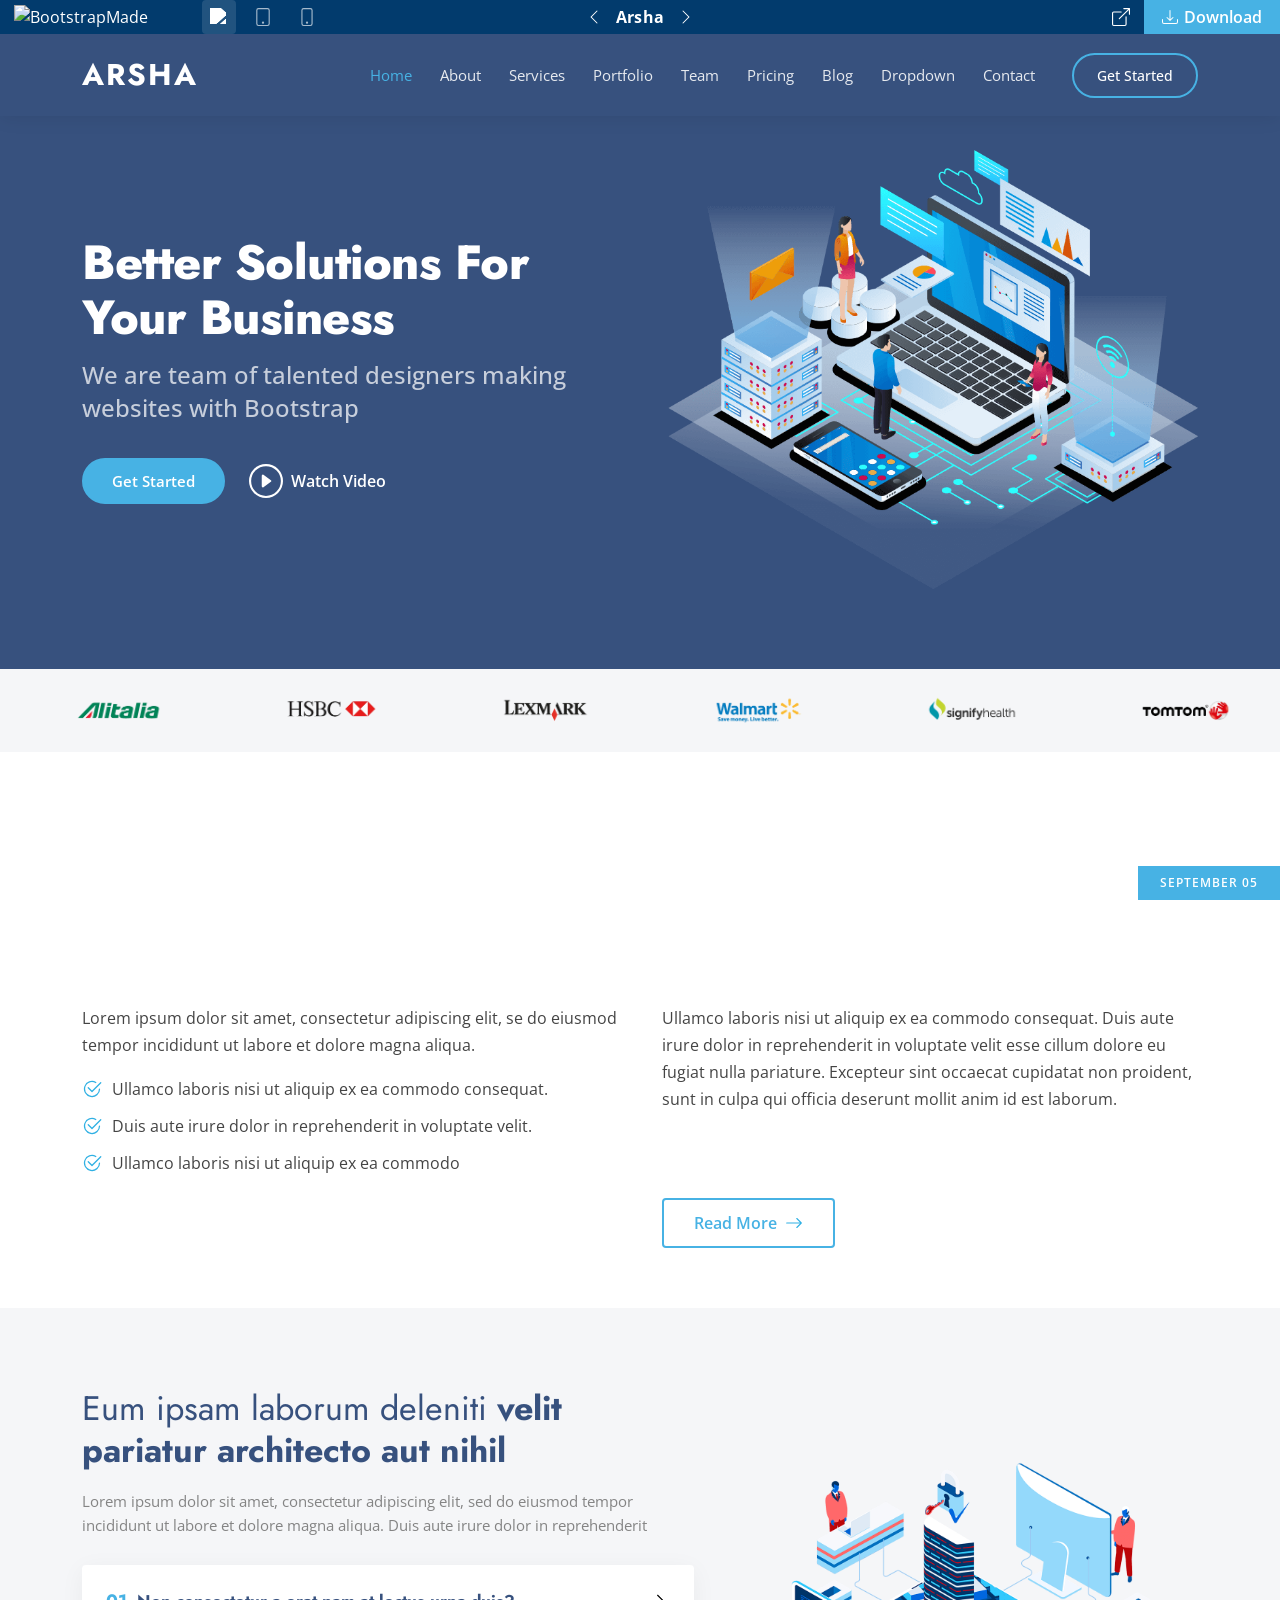
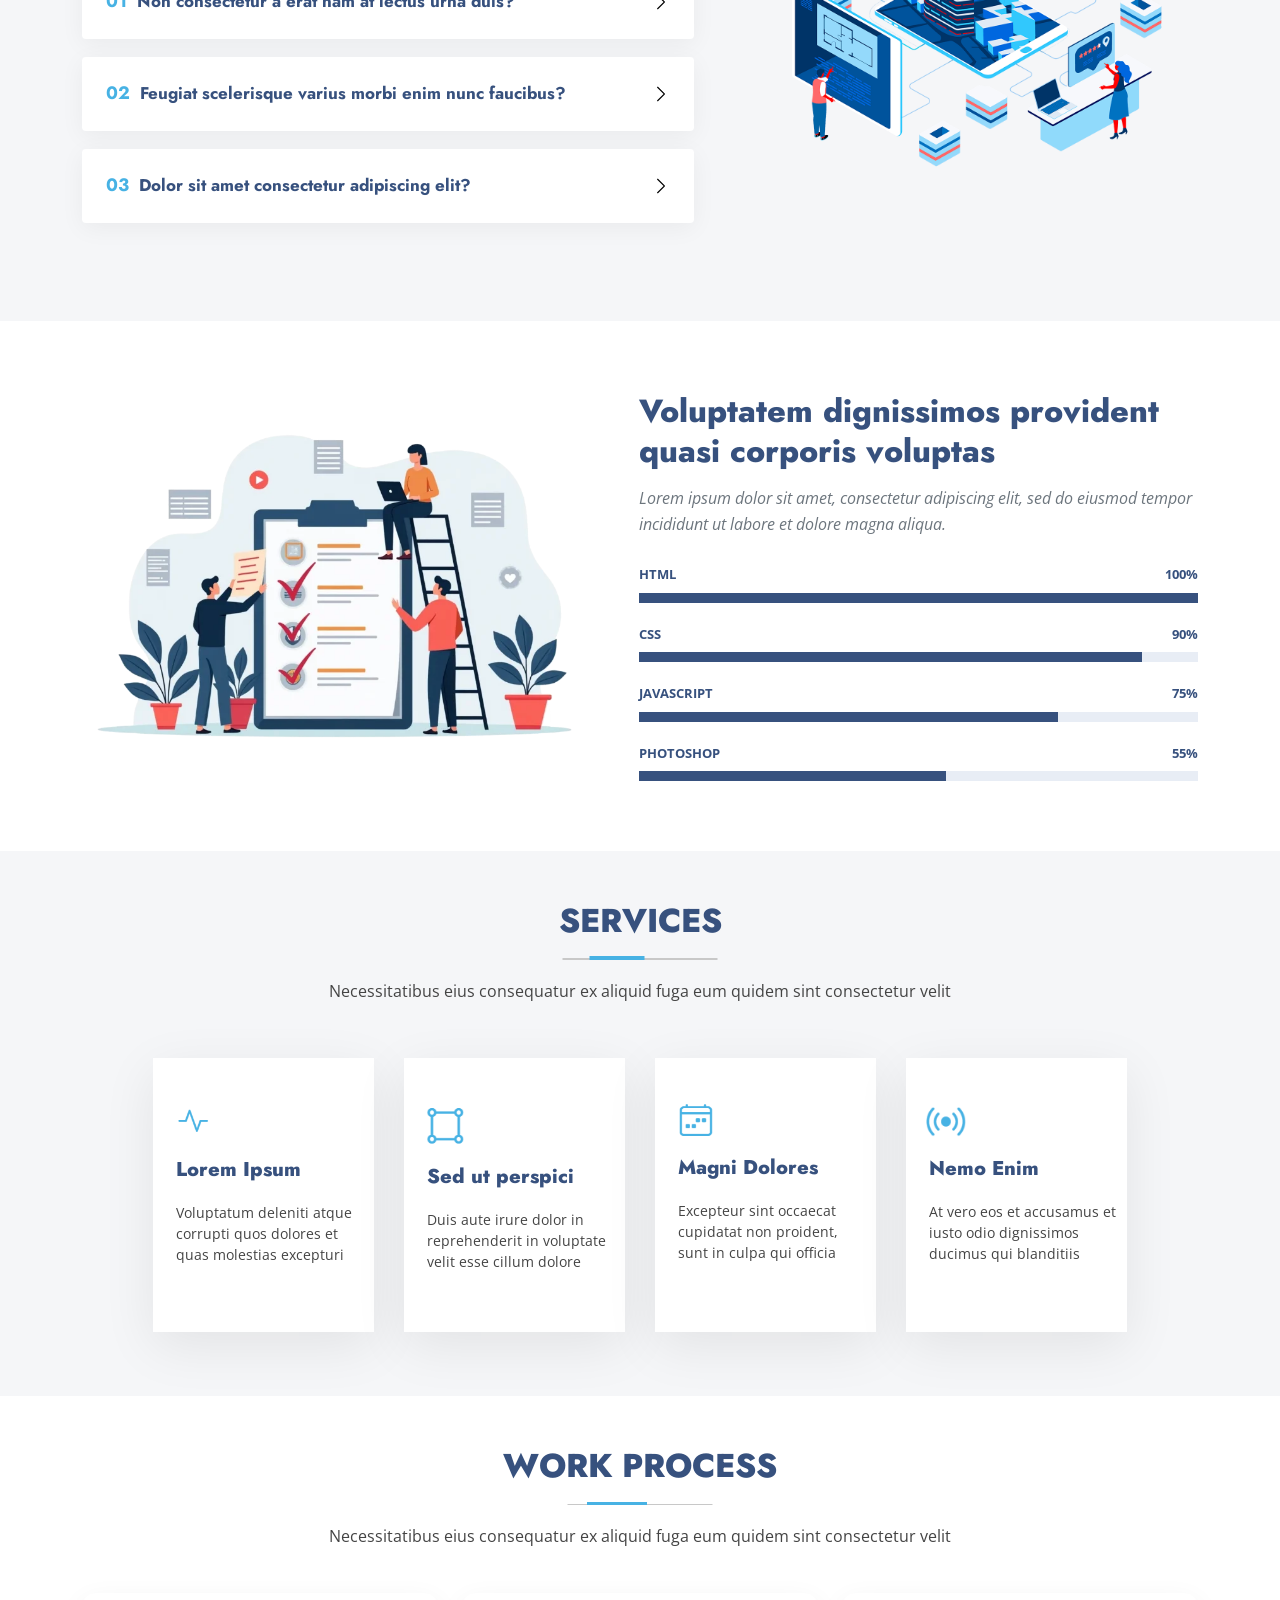
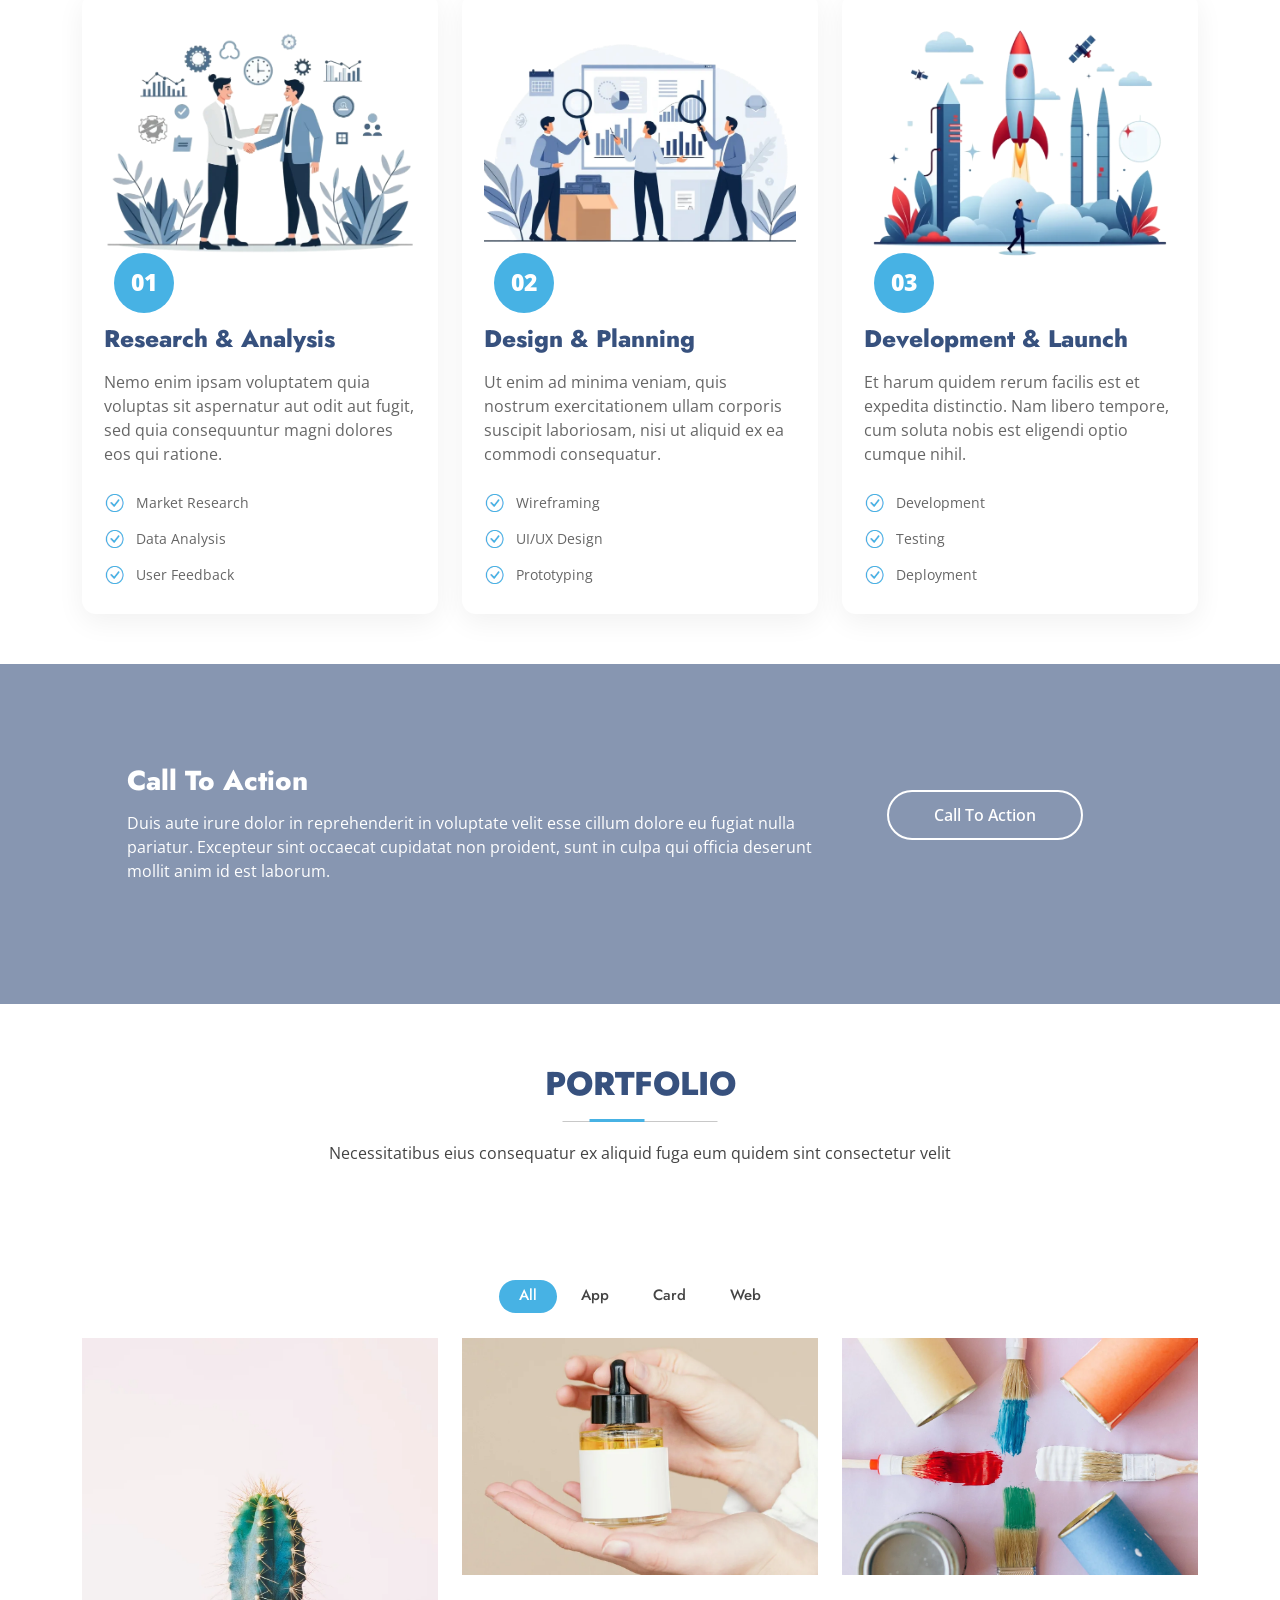
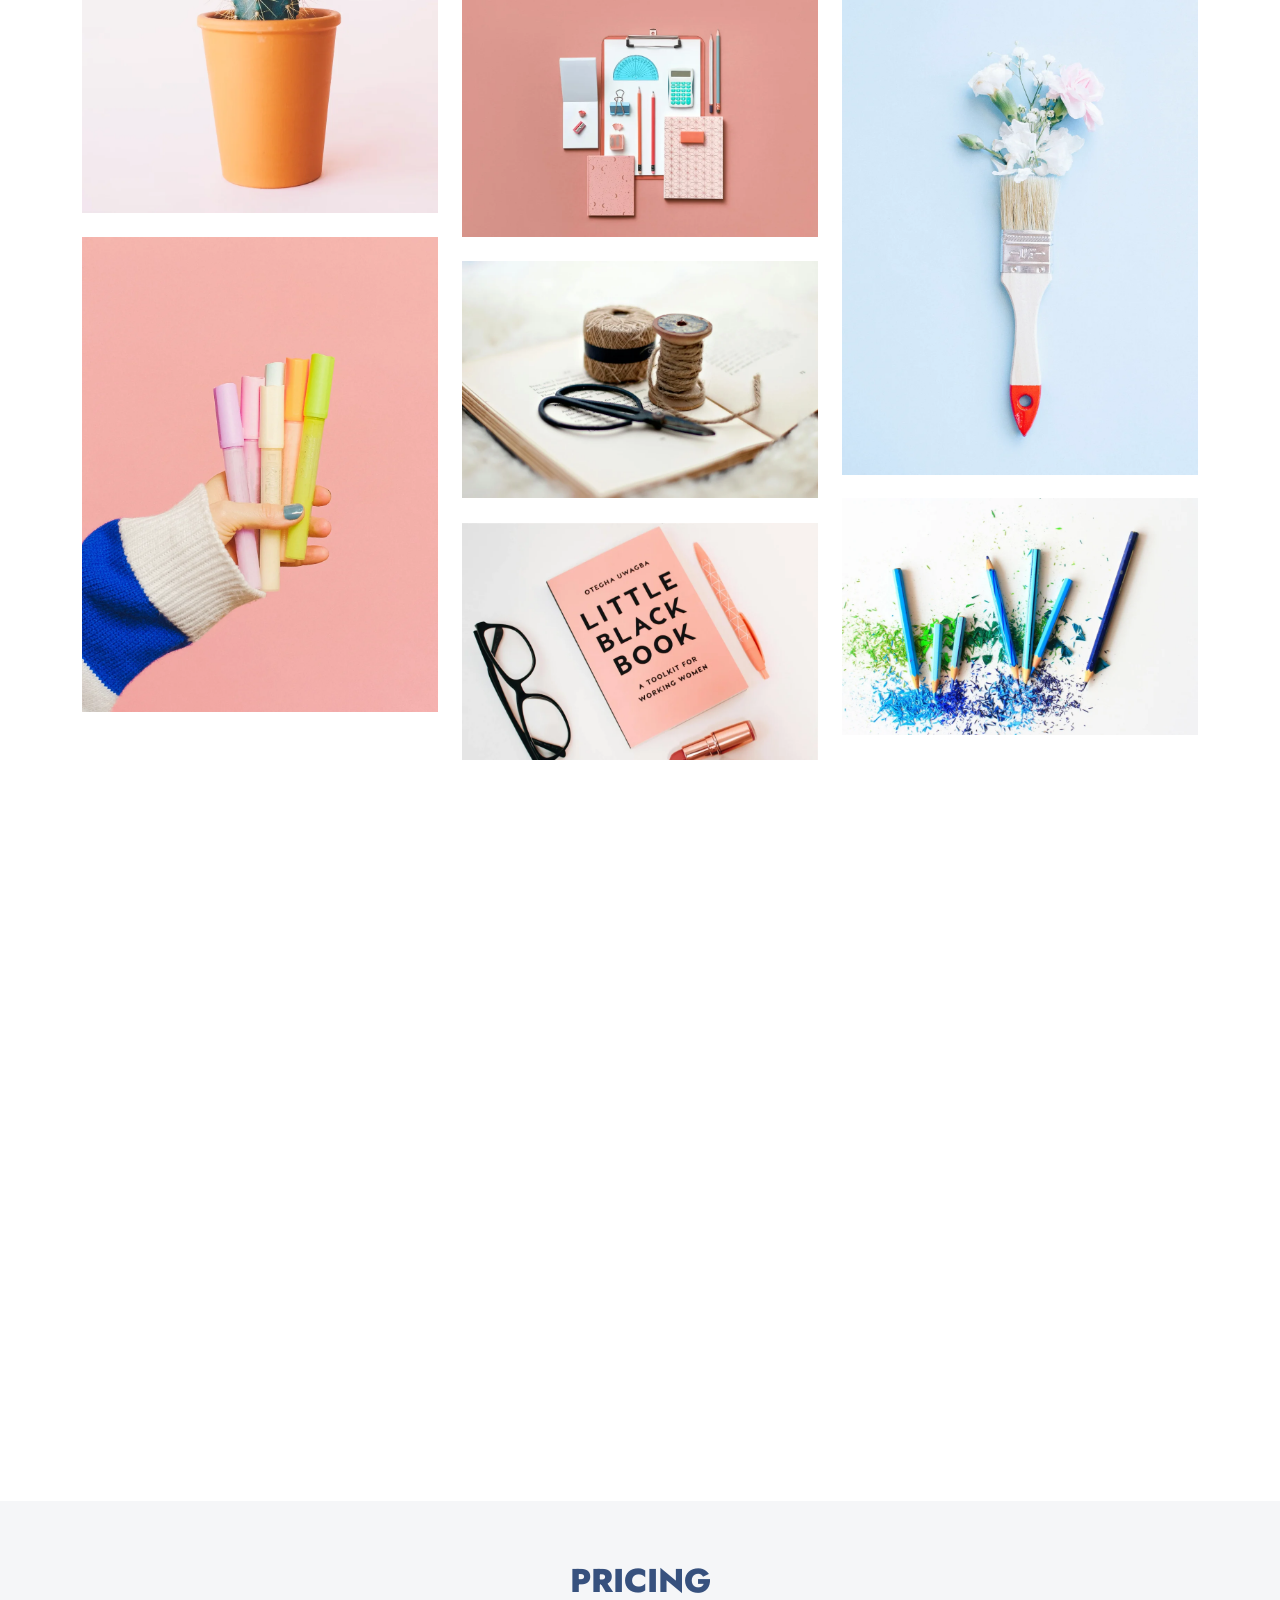
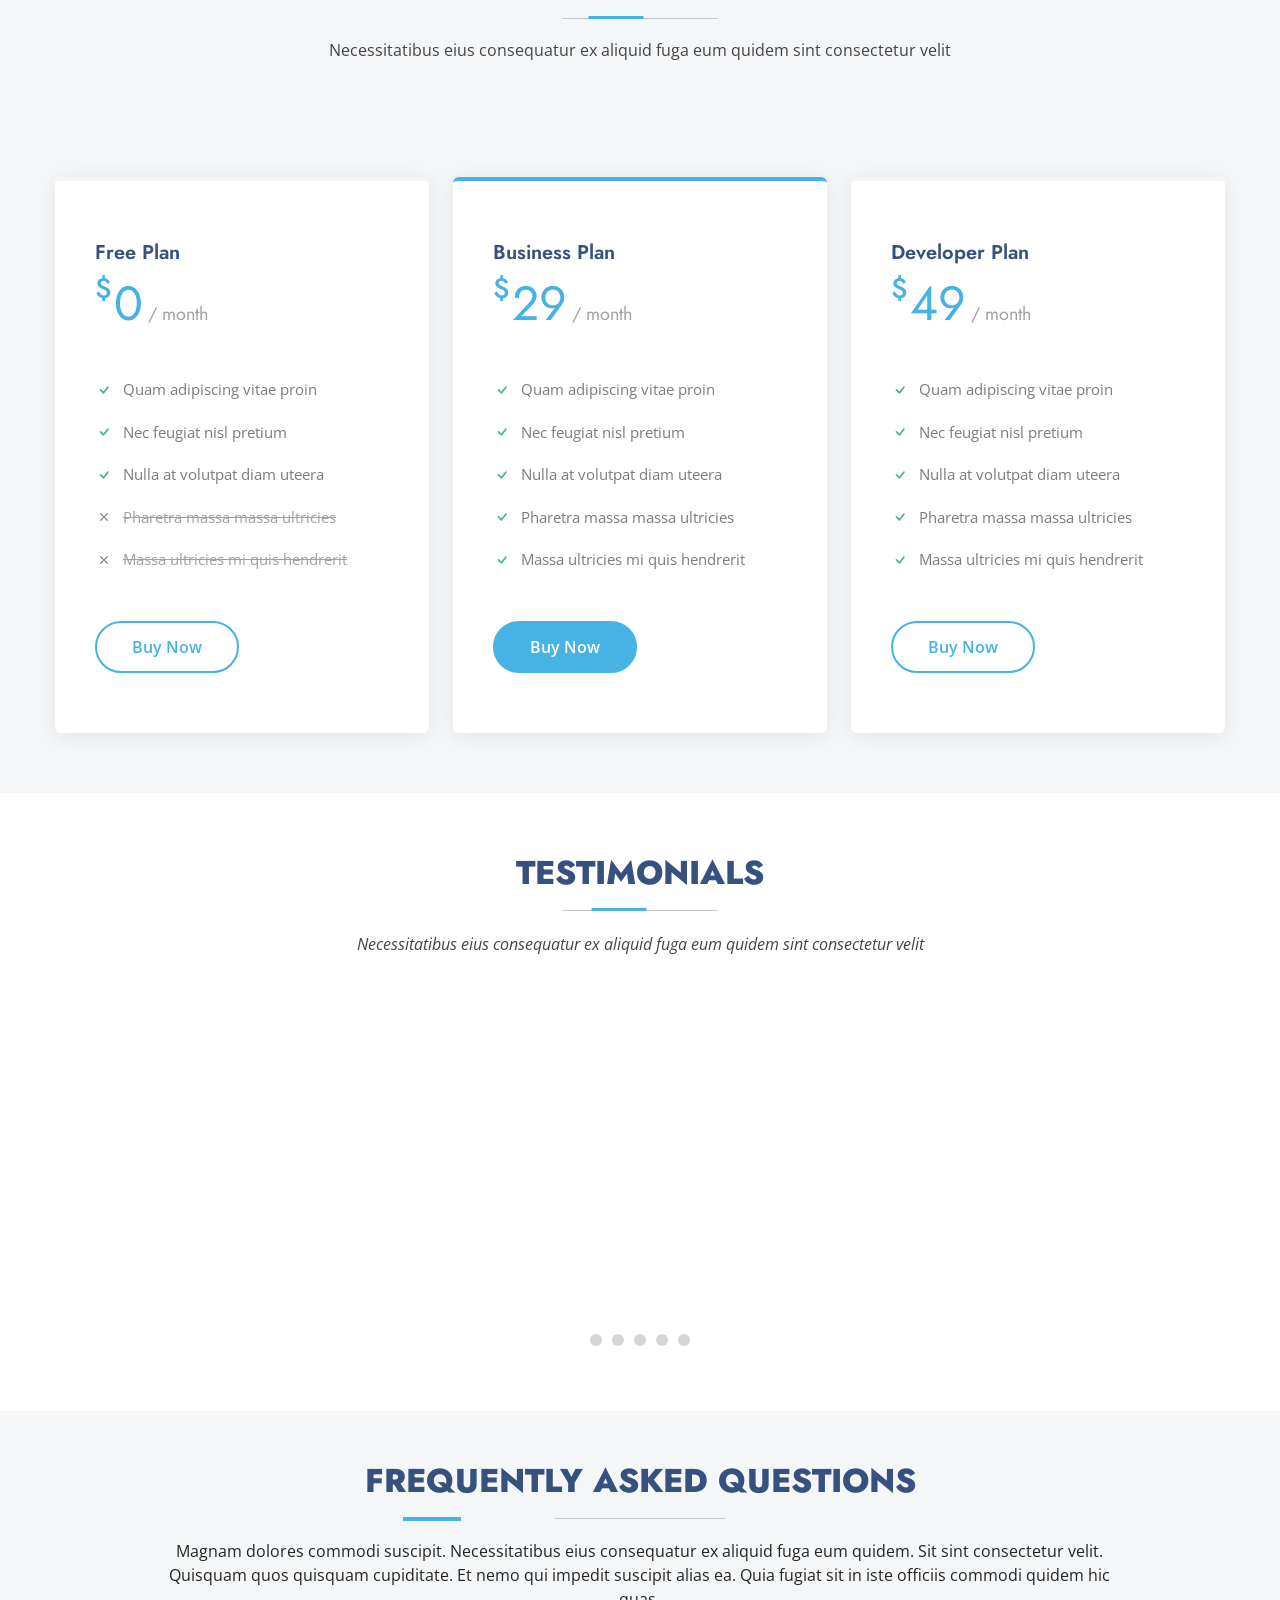
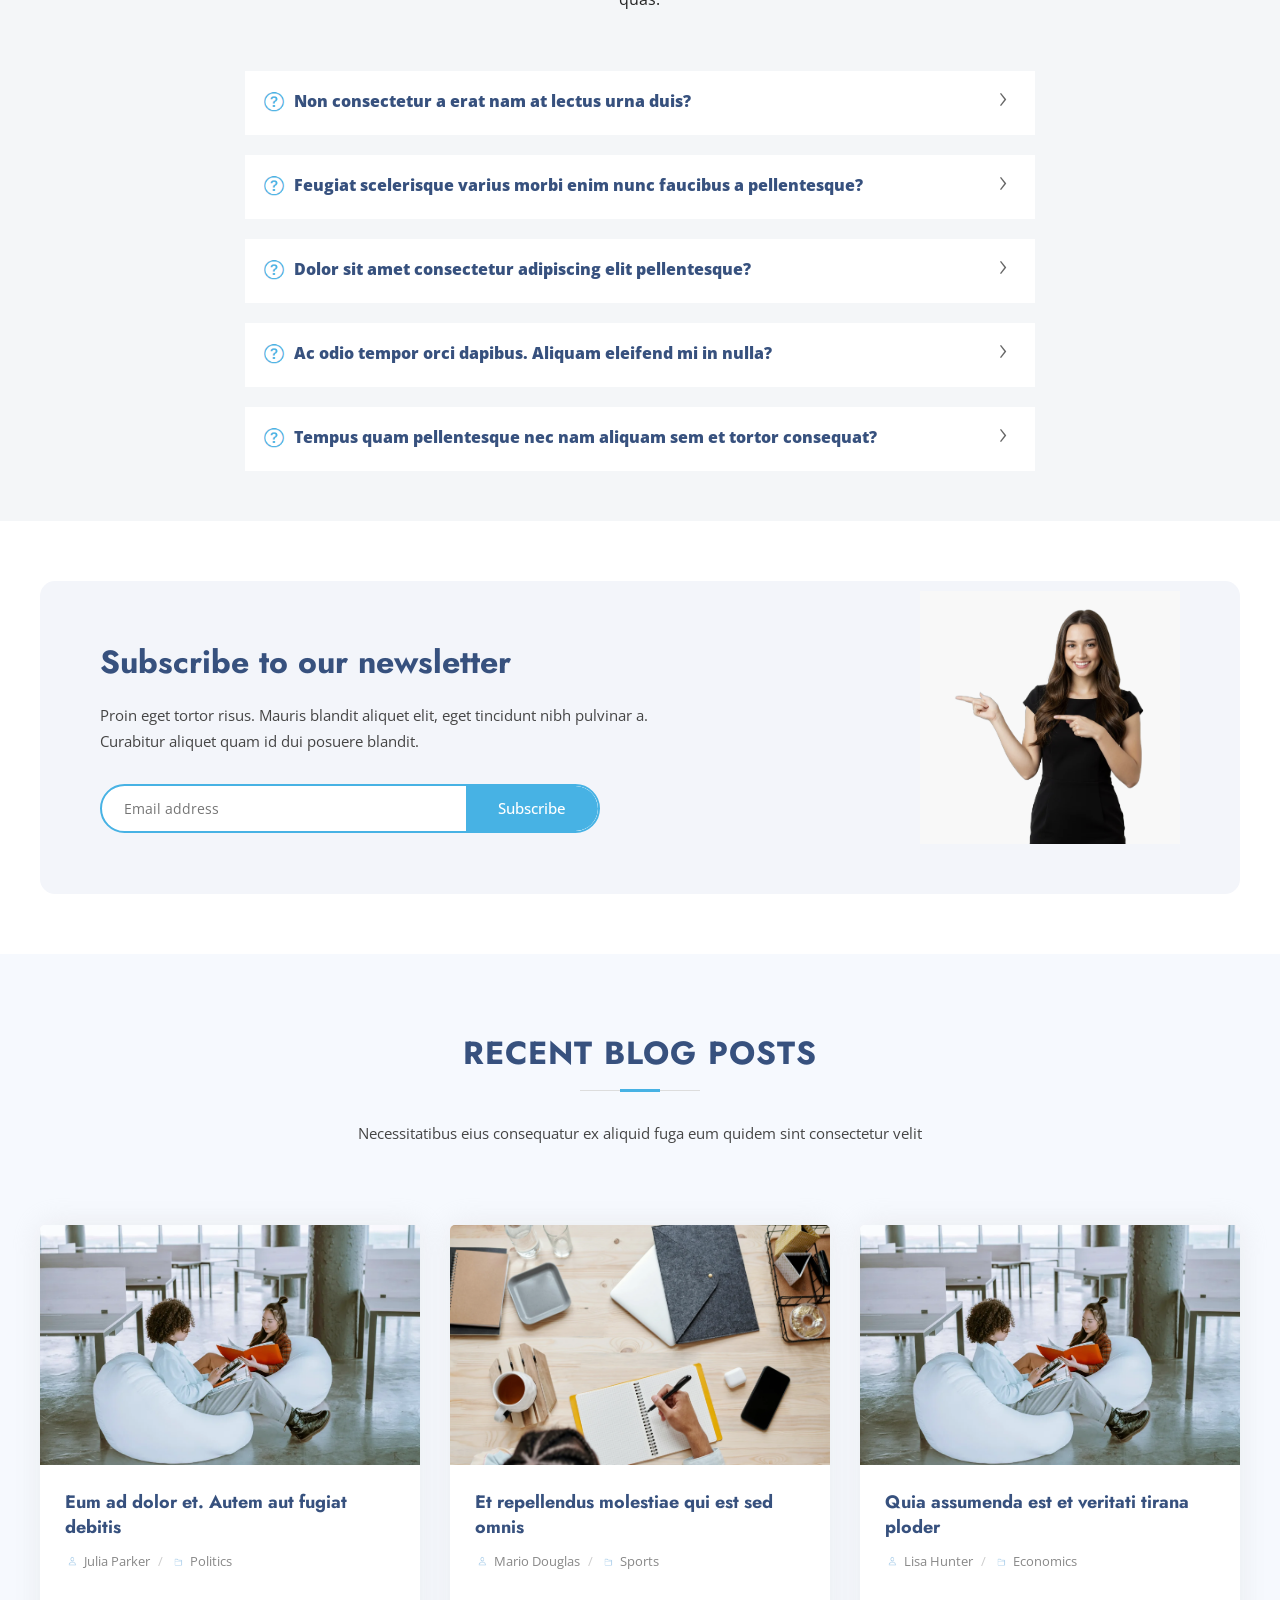
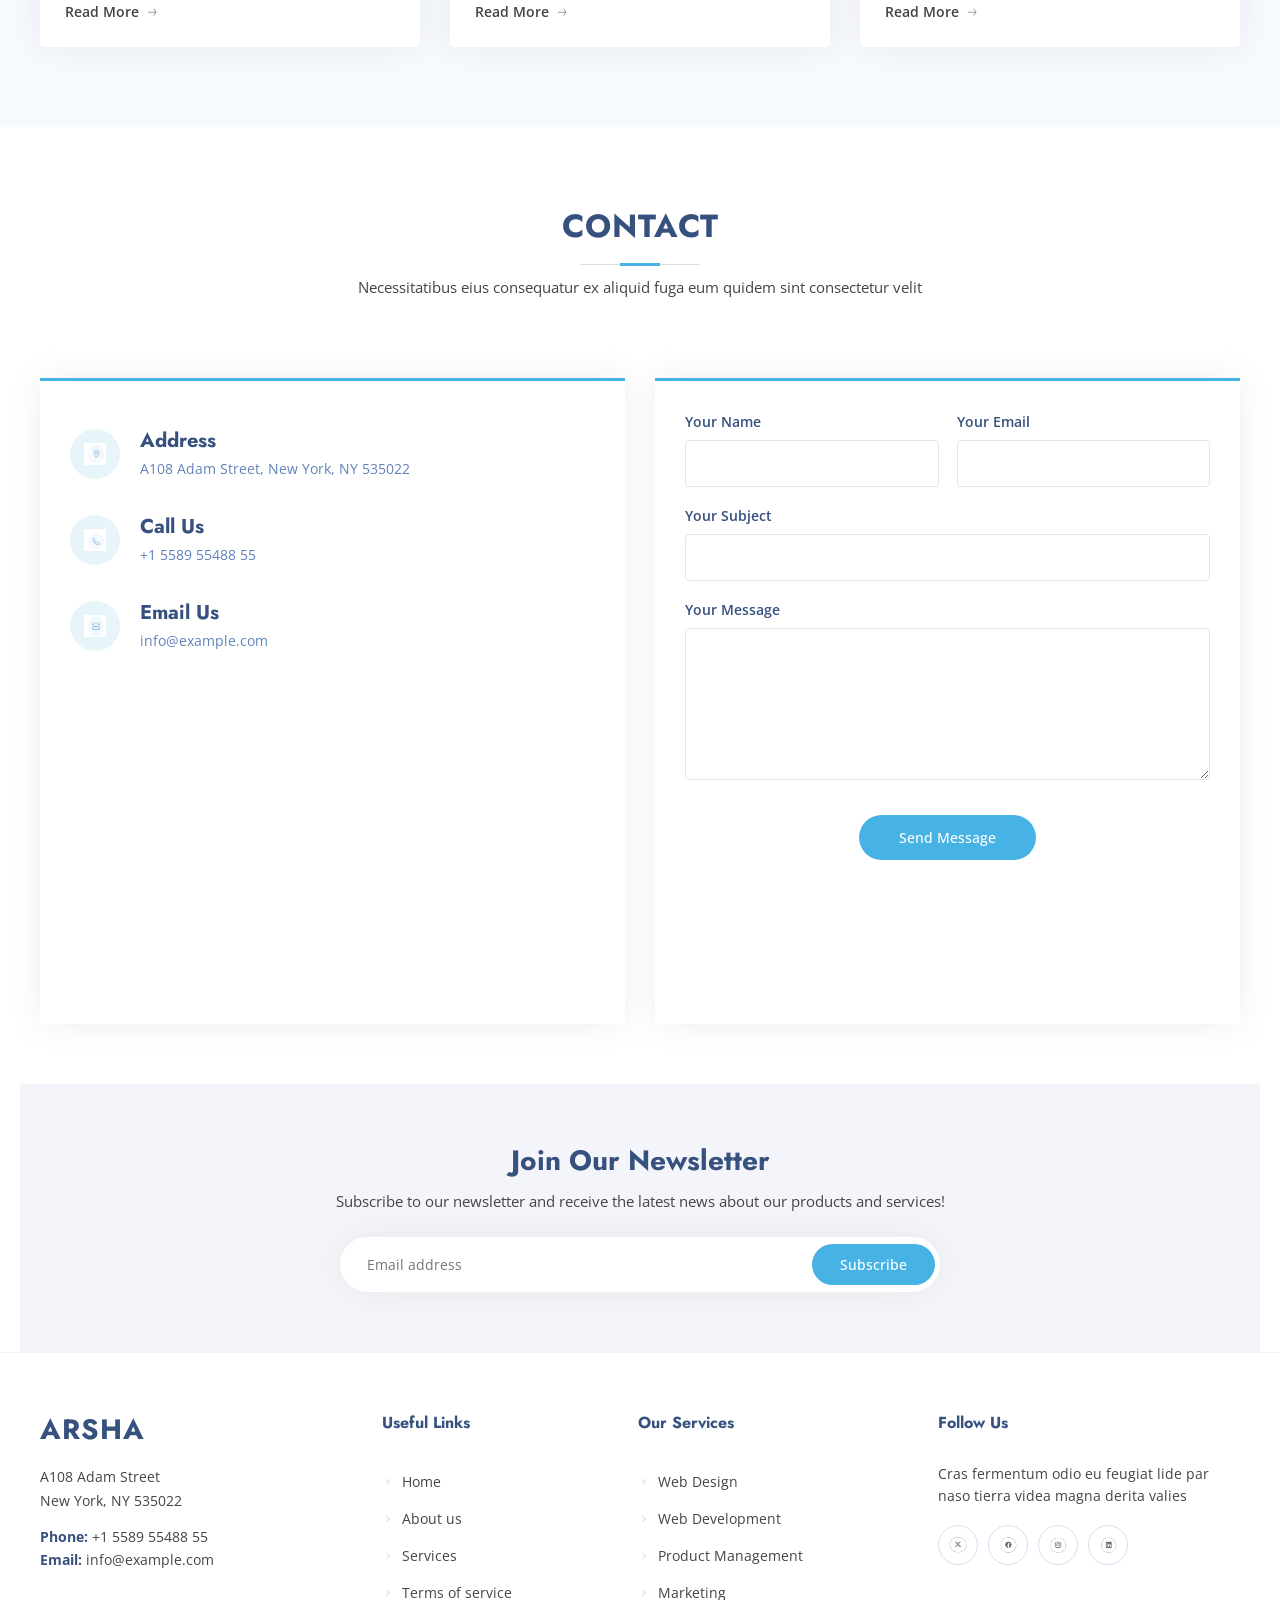
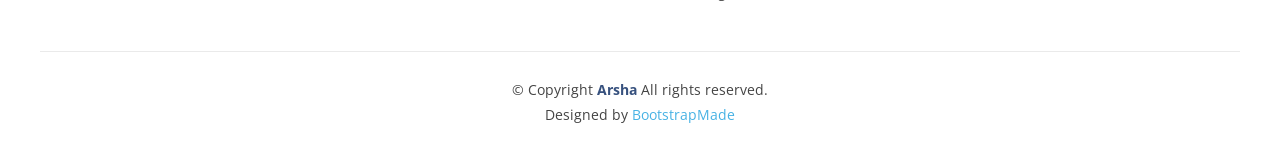
==== commit 25aeac14: "A Merge remote-tracking branch 'origin/develop' into feat/header-about" ====
--- a/index.html
+++ b/index.html
@@ -534,10 +534,10 @@
             <article class="portfolio-item filter-card">
               <img src="./images/portfolio/portfolio-card-1.webp" alt="">
               <div class="portfolio-info">
-                <h4>Card 1</h4>
+                <h4>Product 1</h4>
                 <p>Lorem ipsum, dolor sit</p>
-                <a href="#portfolio-lightbox-card-1" class="preview-link" aria-label="Preview Card 1"></a>
-                <button type="button" class="details-link" aria-label="View Card 1 details"></button>
+                <a href="#portfolio-lightbox-card-1" class="preview-link" aria-label="Preview Product 1"></a>
+                <button type="button" class="details-link" aria-label="View Product 1 details"></button>
               </div>
             </article>
 
@@ -586,20 +586,20 @@
             <article class="portfolio-item filter-card">
               <img src="./images/portfolio/portfolio-card-2.webp" alt="">
               <div class="portfolio-info">
-                <h4>Card 2</h4>
+                <h4>Product 2</h4>
                 <p>Lorem ipsum, dolor sit</p>
-                <a href="#portfolio-lightbox-card-2" class="preview-link" aria-label="Preview Card 2"></a>
-                <button type="button" class="details-link" aria-label="View Card 2 details"></button>
+                <a href="#portfolio-lightbox-card-2" class="preview-link" aria-label="Preview Product 2"></a>
+                <button type="button" class="details-link" aria-label="View Product 2 details"></button>
               </div>
             </article>
 
             <article class="portfolio-item filter-card">
               <img src="./images/portfolio/portfolio-card-3.webp" alt="">
               <div class="portfolio-info">
-                <h4>Card 3</h4>
+                <h4>Product 3</h4>
                 <p>Lorem ipsum, dolor sit</p>
-                <a href="#portfolio-lightbox-card-3" class="preview-link" aria-label="Preview Card 3"></a>
-                <button type="button" class="details-link" aria-label="View Card 3 details"></button>
+                <a href="#portfolio-lightbox-card-3" class="preview-link" aria-label="Preview Product 3"></a>
+                <button type="button" class="details-link" aria-label="View Product 3 details"></button>
               </div>
             </article>
           </div>
@@ -645,29 +645,29 @@
         <span class="portfolio-lightbox-nav portfolio-lightbox-prev is-disabled" aria-hidden="true"></span>
         <figure class="portfolio-lightbox-content">
           <img src="./images/portfolio/portfolio-card-1.webp" alt="">
-          <figcaption>Card 1</figcaption>
+          <figcaption>Product 1</figcaption>
         </figure>
-        <a href="#portfolio-lightbox-card-2" class="portfolio-lightbox-nav portfolio-lightbox-next" aria-label="Next Card image"></a>
+        <a href="#portfolio-lightbox-card-2" class="portfolio-lightbox-nav portfolio-lightbox-next" aria-label="Next Product image"></a>
       </div>
 
       <div id="portfolio-lightbox-card-2" class="portfolio-lightbox">
         <a href="#portfolio-close" class="portfolio-lightbox-backdrop" aria-label="Close preview"></a>
         <a href="#portfolio-close" class="portfolio-lightbox-close" aria-label="Close preview"></a>
-        <a href="#portfolio-lightbox-card-1" class="portfolio-lightbox-nav portfolio-lightbox-prev" aria-label="Previous Card image"></a>
+        <a href="#portfolio-lightbox-card-1" class="portfolio-lightbox-nav portfolio-lightbox-prev" aria-label="Previous Product image"></a>
         <figure class="portfolio-lightbox-content">
           <img src="./images/portfolio/portfolio-card-2.webp" alt="">
-          <figcaption>Card 2</figcaption>
+          <figcaption>Product 2</figcaption>
         </figure>
-        <a href="#portfolio-lightbox-card-3" class="portfolio-lightbox-nav portfolio-lightbox-next" aria-label="Next Card image"></a>
+        <a href="#portfolio-lightbox-card-3" class="portfolio-lightbox-nav portfolio-lightbox-next" aria-label="Next Product image"></a>
       </div>
 
       <div id="portfolio-lightbox-card-3" class="portfolio-lightbox">
         <a href="#portfolio-close" class="portfolio-lightbox-backdrop" aria-label="Close preview"></a>
         <a href="#portfolio-close" class="portfolio-lightbox-close" aria-label="Close preview"></a>
-        <a href="#portfolio-lightbox-card-2" class="portfolio-lightbox-nav portfolio-lightbox-prev" aria-label="Previous Card image"></a>
+        <a href="#portfolio-lightbox-card-2" class="portfolio-lightbox-nav portfolio-lightbox-prev" aria-label="Previous Product image"></a>
         <figure class="portfolio-lightbox-content">
           <img src="./images/portfolio/portfolio-card-3.webp" alt="">
-          <figcaption>Card 3</figcaption>
+          <figcaption>Product 3</figcaption>
         </figure>
         <span class="portfolio-lightbox-nav portfolio-lightbox-next is-disabled" aria-hidden="true"></span>
       </div>
@@ -1031,224 +1031,179 @@
 
     <!-- 이지아 담당 시작 -->
     <section id="subscribe" class="subscribe section">
-      <h3>Subscribe to our newsletter</h3>
+        <div class="subscribe-container">
+            <div class="subscribe-content">
+                <h3>Subscribe to our newsletter</h3>
                 <p>Proin eget tortor risus. Mauris blandit aliquet elit, eget tincidunt nibh pulvinar a. Curabitur aliquet quam id dui posuere blandit.</p>
-            <form action = "#" method = "post" id = "subscribe_Email">
-                <input type = "email" name = "subEmail" placeholder="Email address">
-                <button type ="submit" id ="subscribe_Email_Btn">Subscribe</button>
-            </form>
-        <img class = "subscribe_Img" src = "images/subscribe/subscribe-img.png" alt = "subscribe_Img">
+                <form action="#" method="post" id="subscribe_Email">
+                    <input type="email" name="subEmail" placeholder="Email address" required>
+                    <button type="submit" id="subscribe_Email_Btn">Subscribe</button>
+                </form>
+            </div>
+            <img class="subscribe_Img" src="LJ_images/subscribe_img.png" alt="subscribe_Img">
+        </div>
     </section>
 
 
     <section id="recent-blog-post" class="recent-blog-post section light-background">
-      <div class = "rbp-Intro">
-            <h2>RECENT BLOG POSTS</h2>
+        <div class="rbp-Intro">
+            <h3>RECENT BLOG POSTS</h3>
             <p>Necessitatibus eius consequatur ex aliquid fuga eum quidem sint consectetur velit</p>
         </div>
-        <div>
-            <a href = "#">
-            <div>
-                <span><img class = "recent-blog-post_Img" src ="images/recent-blog-post/blog-post-1.webp" alt ="recent-blog-post_Img1"></span>
-                <span class ="recent-blog-post_Date">DECEMBER 12</span>
+        <div class="blog-cards">
+            <a href="#" class="blog-card">
+                <img class="blog-img" src="LJ_images/rbp_1.webp" alt="blog post 1">
+                <span class="rbp-Date">DECEMBER 12</span>
                 <h4>Eum ad dolor et. Autem aut fugiat debitis</h4>
-                <span><img class = "rbp_logo_h" src = "images/recent-blog-post/user-icon.png"  alt ="logo1"></span>
-                <span>Julia Parker   /</span>
-                <span> <img class = "rbp_logo_f" src = "images/recent-blog-post/file-icon.png"  alt ="logo2"></span>
-                <span>Politics</span>
-                
-                
-                 Read More <img src = "images/recent-blog-post/arrow.png" class = "rbp-Icon" alt = "RPB_Icon">
-            </div></a>
-
-
-            <a href = "#">
-            <div>
-                <span><img class = "recent-blog-post_Img" src ="images/recent-blog-post/blog-post-2.webp" alt ="recent-blog-post_Img2"></span>
-                <span class ="recent-blog-post_Date">JULY 17</span>
+                <div class="blog-meta">
+                    <span><img class="rbp-logo-h" src="LJ_images/rbp_logo_human.png" alt="author"> Julia Parker</span>
+                    <span class="sep">/</span>
+                    <span><img class="rbp-logo-f" src="LJ_images/rbp_logo_file.png" alt="category"> Politics</span>
+                </div>
+                <span class="read-more">Read More <img src="LJ_images/rbp_arrow.png" class="rbp-Icon" alt="arrow"></span>
+            </a>
+        
+            <a href="#" class="blog-card">
+                <img class="blog-img" src="LJ_images/rbp_2.webp" alt="blog post 2">
+                <span class="rbp-Date">JULY 17</span>
                 <h4>Et repellendus molestiae qui est sed omnis</h4>
-                <span><img class = "rbp_logo_h" src = "images/recent-blog-post/user-icon.png"  alt ="logo1"></span>
-                <span>Mario Douglas   /</span>
-                <span> <img class = "rbp_logo_f" src = "images/recent-blog-post/file-icon.png"  alt ="logo2"></span>
-                <span>Sports</span>
-                
-                Read More <img src = "images/recent-blog-post/arrow.png" class = "rbp-Icon" alt = "RPB_Icon">
-            </div></a>
-
-            <a href = "#">
-            <div>
-                <span><img class = "recent-blog-post_Img" src ="images/recent-blog-post/blog-post-3.webp" alt ="recent-blog-post_Img3"></span>
-                <span class ="recent-blog-post_Date">SEPTEMBER 05</span>
+                <div class="blog-meta">
+                    <span><img class="rbp-logo-h" src="LJ_images/rbp_logo_human.png" alt="author"> Mario Douglas</span>
+                    <span class="sep">/</span>
+                    <span><img class="rbp-logo-f" src="LJ_images/rbp_logo_file.png" alt="category"> Sports</span>
+                </div>
+                <span class="read-more">Read More <img src="LJ_images/rbp_arrow.png" class="rbp-Icon" alt="arrow"></span>
+            </a>
+
+            <a href="#" class="blog-card">
+                <img class="blog-img" src="LJ_images/rbp_1.webp" alt="blog post 3">
+                <span class="rbp-Date">SEPTEMBER 05</span>
                 <h4>Quia assumenda est et veritati tirana ploder</h4>
-                <span><img class = "rbp_logo_h" src = "images/recent-blog-post/user-icon.png"  alt ="logo1"></span>
-                <span>Lisa Hunter   /</span>
-                <span> <img class = "rbp_logo_f" src = "images/recent-blog-post/file-icon.png"  alt ="logo2"></span>
-                <span>Economics</span>
-                
-                
-                 Read More <img src = "images/recent-blog-post/arrow.png" class = "rbp-Icon" alt = "RPB_Icon">
-            </div></a>
+                <div class="blog-meta">
+                    <span><img class="rbp-logo-h" src="LJ_images/rbp_logo_human.png" alt="author"> Lisa Hunter</span>
+                    <span class="sep">/</span>
+                    <span><img class="rbp-logo-f" src="LJ_images/rbp_logo_file.png" alt="category"> Economics</span>
+                </div>
+                <span class="read-more">Read More <img src="LJ_images/rbp_arrow.png" class="rbp-Icon" alt="arrow"></span>
+            </a>
         </div>
     </section>
 
 
     <section id="contact" class="contact section">
-      <div class = "contact-Intro">
+        <div class="contact-Intro">
             <h2>CONTACT</h2>
             <p>Necessitatibus eius consequatur ex aliquid fuga eum quidem sint consectetur velit</p>
         </div>
 
-
-    <ul id="contact_Whereabouts">
-    <li>
-        <ul class="contact-Info">
-            <li class="ci-Item">
-                <span class="contact_Icon"><img src="images/contact/address.png" alt="address"></span>
-                <div>
-                    <h4>Address</h4>
-                    <p>A108 Adam Street, New York, NY 535022</p>
-                </div>
-            </li>
-
-            <li class="ci-Item">
-                <span class="contact_Icon"><img src="images/contact/phone.png" alt="call"></span>
-                <div>
-                    <h4>Call Us</h4>
-                    <p>+1 5589 55488 55</p>
-                </div>
-            </li>
-
-            <li class="ci-Item">
-                <span class="contact-Icon"><img src="images/contact/email.png" alt="email"></span>
-                <div>
-                    <h4>Email Us</h4>
-                    <p>info@example.com</p>
-                </div>
-            </li>
-        </ul>
-
-        <div class="contact-Map">
-            <iframe
-                src="https://www.google.com/maps/embed?pb=!1m18!1m12!1m3!1d96823.0!2d-74.0!3d40.7!2m3!1f0!2f0!3f0!3m2!1i1024!2i768!4f13.1!3m3!1m2!1s0x0%3A0x0!2zNDDCsDQyJzAuMCJOIDc0wrAwMCcwLjAiVw!5e0!3m2!1sko!2skr!4v1700000000000"
-                width="100%" height="360" style="border:0;"
-                allowfullscreen="" loading="lazy"
-                referrerpolicy="no-referrer-when-downgrade">
-            </iframe>
-        </div>
-    </li>
-
-  
-    <li id ="contact_Form">
-
-            <form action = "#" method = "post" id = "contact_Message">
-                <fieldset>
-                    <legend class = "skip">로그인 양식</legend>
-
-                    <ul>
-                        <li><label>Your Name <input type = "text" name = "contact_Name"></label></li>
-
-                        <li><label>Your Email <input type = "email" name = "contact_Email"></label></li>
-
-                        <li><label>Your Subject <input type = "text" name = "contact_Subject"></label></li>
-
-                        <li><label>Your Message <textarea name = "contact_Message"></textarea></label></li>
-                    </ul>
-
-                    <button type = "submit" name = "contact_Form_Button">Send Message</button>
-
-                </fieldset>
-
+        <div id="contact_Whereabouts">
+            <div class="contact-left">
+                <ul class="contact-Info">
+                    <li class="ci-Item">
+                        <span class="contact_Icon"><img src="LJ_images/contact_address.png" alt="address"></span>
+                        <div>
+                            <h4>Address</h4>
+                            <p>A108 Adam Street, New York, NY 535022</p>
+                        </div>
+                    </li>
+                    <li class="ci-Item">
+                        <span class="contact_Icon"><img src="LJ_images/contact_phone.png" alt="call"></span>
+                        <div>
+                            <h4>Call Us</h4>
+                            <p>+1 5589 55488 55</p>
+                        </div>
+                    </li>
+                    <li class="ci-Item">
+                        <span class="contact_Icon"><img src="LJ_images/contact_email.png" alt="email"></span>
+                        <div>
+                            <h4>Email Us</h4>
+                            <p>info@example.com</p>
+                        </div>
+                    </li>
+                </ul>
+                <div class="contact-Map">
+                    <iframe src="https://www.google.com/maps/embed?pb=!1m18!1m12!1m3!1d96823.0!2d-74.0!3d40.7!2m3!1f0!2f0!3f0!3m2!1i1024!2i768!4f13.1!3m3!1m2!1s0x0%3A0x0!2zNDDCsDQyJzAuMCJOIDc0wrAwMCcwLjAiVw!5e0!3m2!1sko!2skr!4v1700000000000"
+                        width="100%" height="360" style="border:0;" allowfullscreen="" loading="lazy"
+                        referrerpolicy="no-referrer-when-downgrade"></iframe>
+                </div>
+            </div>
+
+            <div id="contact_Form">
+                <form action="#" method="post" id="contact_Message">
+                    <fieldset>
+                        <legend class="skip">로그인 양식</legend>
+                        <div class="form-grid">
+                            <label>Your Name <input type="text" name="contact_Name"></label>
+                            <label>Your Email <input type="email" name="contact_Email"></label>
+                            <label class="full">Your Subject <input type="text" name="contact_Subject"></label>
+                            <label class="full">Your Message <textarea name="contact_Message" rows="6"></textarea></label>
+                        </div>
+                        <button type="submit" name="contact_Form_Button">Send Message</button>
+                    </fieldset>
                 </form>
-            </li>
-    </ul>
-
-</section>
-
-    <section id ="join-our-newsletter">
-        <div class = "join-our-newsletter_Intro"> 
-            <h4>Join Our Newsletter</h4>
-            <p>Subscribe to our
-                 newsletter and receive the latest news about our products and services!</p>
-        </div>
-        <form action = "#" method = "post" id = "subscribe_Form">
-            <input type = "text" name = "join-our-newspaper_input">
-            <button type ="submit" id ="subscribe_NL_Btn">Subscribe</button>
-        </form>
+            </div>
+        </div>
+
+        <section id="join-our-newsletter">
+            <div class="join-our-newsletter_Intro">
+                <h4>Join Our Newsletter</h4>
+                <p>Subscribe to our newsletter and receive the latest news about our products and services!</p>
+            </div>
+            <form action="#" method="post" id="subscribe_Form">
+                <input type="email" name="join-our-newspaper_input" placeholder="Email address">
+                <button type="submit" id="subscribe_NL_Btn">Subscribe</button>
+            </form>
+        </section>
     </section>
   </main>
 
   <footer id="footer" class="footer">
-    <div class="footer-content">
-      <div class="footer-about">
-        <h4><a href="#" id="home">ARSHA</a></h4>
-        <p>A108 Adam Street</p>
-        <p>New York, NY 535022</p>
-        <p><strong>Phone:</strong> +1 5589 55488 55</p>
-        <p><strong>Email:</strong> info@example.com</p>
-      </div>
-
-      <div class="footer-links">
-        <h5>Useful Links</h5>
-        <ul>
-          <li>
-            <span><img src="images/footer/link-marker.png" class="footer_Logo" alt=""></span>
-            <span><a href="#" id="nav_home">Home</a></span>
-          </li>
-          <li>
-            <span><img src="images/footer/link-marker.png" class="footer_Logo" alt=""></span>
-            <span><a href="#" id="nav_aboutUs">About us</a></span>
-          </li>
-          <li>
-            <span><img src="images/footer/link-marker.png" class="footer_Logo" alt=""></span>
-            <span><a href="#" id="nav_services">Services</a></span>
-          </li>
-          <li>
-            <span><img src="images/footer/link-marker.png" class="footer_Logo" alt=""></span>
-            <span><a href="#" id="nav_termsOfServices">Terms of service</a></span>
-          </li>
-        </ul>
-      </div>
-
-      <div class="footer-services">
-        <h5>Our Services</h5>
-        <ul>
-          <li>
-            <span><img src="images/footer/link-marker.png" class="footer_Logo" alt=""></span>
-            <span>Web Design</span>
-          </li>
-          <li>
-            <span><img src="images/footer/link-marker.png" class="footer_Logo" alt=""></span>
-            <span>Web Development</span>
-          </li>
-          <li>
-            <span><img src="images/footer/link-marker.png" class="footer_Logo" alt=""></span>
-            <span>Product Management</span>
-          </li>
-          <li>
-            <span><img src="images/footer/link-marker.png" class="footer_Logo" alt=""></span>
-            <span>Marketing</span>
-          </li>
-        </ul>
-      </div>
-
-      <div class="footer-follow">
-        <h5>Follow Us</h5>
-        <p>Cras fermentum odio eu feugiat lide par naso tierra videa magna derita valies</p>
-        <div class="follow-us_Links">
-          <ul>
-            <li><a href="#" id="kakao"><img src="images/footer/twitter.png" alt="kakao"></a></li>
-            <li><a href="#" id="github"><img src="images/footer/facebook.png" alt="github"></a></li>
-            <li><a href="#" id="instagram"><img src="images/footer/instagram.png" alt="instagram"></a></li>
-            <li><a href="#" id="linkedin"><img src="images/footer/linkedin.png" alt="linkedin"></a></li>
-          </ul>
-        </div>
-      </div>
+    <div class="footer-container">
+        <div class="footer-col footer-about">
+            <h4><a href="#" id="home">ARSHA</a></h4>
+            <p>A108 Adam Street<br>New York, NY 535022</p>
+            <p><strong>Phone:</strong> +1 5589 55488 55<br>
+               <strong>Email:</strong> info@example.com</p>
+        </div>
+
+        <div class="footer-col footer-links">
+            <h5>Useful Links</h5>
+            <ul>
+                <li><img src="LJ_images/footerlogo.png" class="footer_Logo"><a href="#" id="nav_home">Home</a></li>
+                <li><img src="LJ_images/footerlogo.png" class="footer_Logo"><a href="#" id="nav_aboutUs">About us</a></li>
+                <li><img src="LJ_images/footerlogo.png" class="footer_Logo"><a href="#" id="nav_services">Services</a></li>
+                <li><img src="LJ_images/footerlogo.png" class="footer_Logo"><a href="#" id="nav_termsOfServices">Terms of service</a></li>
+            </ul>
+        </div>
+
+        <div class="footer-col footer-services">
+            <h5>Our Services</h5>
+            <ul>
+                <li><img src="LJ_images/footerlogo.png" class="footer_Logo"><span>Web Design</span></li>
+                <li><img src="LJ_images/footerlogo.png" class="footer_Logo"><span>Web Development</span></li>
+                <li><img src="LJ_images/footerlogo.png" class="footer_Logo"><span>Product Management</span></li>
+                <li><img src="LJ_images/footerlogo.png" class="footer_Logo"><span>Marketing</span></li>
+            </ul>
+        </div>
+
+        <div class="footer-col footer-follow">
+            <h5>Follow Us</h5>
+            <p>Cras fermentum odio eu feugiat lide par naso tierra videa magna derita valies</p>
+            <div class="follow-us_Links">
+                <ul>
+                    <li><a href="#" id="kakao"><img src="LJ_images/footer_twitter.png" alt="twitter"></a></li>
+                    <li><a href="#" id="github"><img src="LJ_images/footer_facebook.png" alt="facebook"></a></li>
+                    <li><a href="#" id="instagram"><img src="LJ_images/footer_insta.png" alt="instagram"></a></li>
+                    <li><a href="#" id="linkedin"><img src="LJ_images/footer_linkedin.png" alt="linkedin"></a></li>
+                </ul>
+            </div>
+        </div>
     </div>
 
     <div class="footer-copyright">
-      &copy; Copyright <strong>Arsha</strong> All rights reserved. <br>Designed by <a href="#">BootstrapMade</a>
-    </div>
-  </footer>
-
-</body>
+        &copy; Copyright <strong>Arsha</strong> All rights reserved.<br>
+        Designed by <a href="#">BootstrapMade</a>
+    </div>
+    </footer>
+    </body>
 </html>
--- a/styles/header-about.css
+++ b/styles/header-about.css
@@ -528,6 +528,7 @@
 
 .section-title h2 {
   position: relative;
+  display: inline-block;
   margin: 0;
   padding-bottom: 18px;
   color: var(--primary-dark);
@@ -557,6 +558,10 @@
   bottom: -1px;
   transform: translateX(-50%);
 }
+.about .container.section-title {
+  display: block;
+  text-align: center;
+}
 
 /* =========================================================
    About Section
--- a/styles/services-faq.css
+++ b/styles/services-faq.css
@@ -14,7 +14,7 @@
 
 .section-title h2 {
   color: #37517e;
-  font-size: 30px;
+  font-size: 33px;
   font-weight: 800;
   margin-bottom: 20px;
   position: relative;
@@ -36,7 +36,7 @@
   bottom: -1px;
   transform: translateX(-50%);
   width: 55px;
-  height: 3.2px;
+  height: 3.5px;
   background-color: #47b2e4;
   z-index: 1;
 }
@@ -82,7 +82,7 @@
 
 .service-card h4 {
   color: #37517e;
-  font-size: 17px;
+  font-size: 20px;
   font-weight: 800;
   margin: 0 0 25px 13px;
   transition: color 0.3s ease-in-out;
@@ -94,9 +94,8 @@
 
 .service-card p {
   color: #444444;
-  font-size: 15px;
-  font-weight: 355;
-  margin: 0 0 0 13px;
+  font-size: 14px;
+  margin: -5px 0 0 13px;
 }
 
 /* ------------------------------------------------------------------------------- */
@@ -114,7 +113,7 @@
 
 .work-process .section-title h2 {
   color: #37517e;
-  font-size: 31px;
+  font-size: 33px;
   font-weight: 800;
   margin: 0 0 20px;
   position: relative;
@@ -135,7 +134,7 @@
   left: 5%;
   bottom: -1px;
   transform: translateX(-50%);
-  width: 55px;
+  width: 60px;
   height: 3px;
   background-color: #47b2e4;
   z-index: 1;
@@ -143,7 +142,7 @@
 
 .work-process .section-title p {
   color: #444444;
-  font-size: 16.5px;
+  font-size: 16px;
   margin: 0;
 }
 
@@ -163,6 +162,7 @@
   box-shadow: 0 8px 28px rgba(0, 0, 0, 0.06);
   position: relative;
   transition: transform 0.3s ease, box-shadow 0.3s ease;  
+
 }
 
 .wp_steps-item:hover {
@@ -210,7 +210,7 @@
 
 .wp_steps-item h3 {
   color: #37517e;
-  font-size: 20px;
+  font-size: 24px;
   font-weight: 800;
   margin: -8px 0 16px;
 }
@@ -241,8 +241,7 @@
 
 .wp_feature-item span {
   color: #666666;
-  font-size: 15px;
-  font-weight: 355;
+  font-size: 13.5px;
 }
 
 /* ------------------------------------------------------------------------------- */
@@ -292,15 +291,14 @@
 
 .cta-text h2 {
   color: #ffffff;
-  font-size: 25px;
+  font-size: 27.5px;
   font-weight: 800;
   margin: 0 0 14px;
 }
 
 .cta-text p {
   color: #ffffff;
-  font-size: 17px;
-  font-weight: 400;
+  font-size: 16px;
   margin: 0;
 }
 
@@ -313,12 +311,12 @@
   background-color: transparent;
   border: 2px solid #ffffff;
   border-radius: 30px;
-  padding: 12px 40px;
+  padding: 11px 45px;
   font-size: 16px;
   font-weight: 550;
   cursor: pointer;
   margin-right: 5px;
-  margin-bottom: 30px;
+  margin-bottom: 18px;
   transition: transform 0.3s ease
 }
 
@@ -343,7 +341,7 @@
 
 .faq-header h2 {
   color: #37517e;
-  font-size: 30px;
+  font-size: 33px;
   font-weight: 800;
   margin: 0 0 20px;
   position: relative;
@@ -352,7 +350,7 @@
 .faq-header h2::after {
   content: "";
   display: block;
-  width: 130px;
+  width: 170px;
   height: 1px;
   background-color: #c8c8c8;
   margin: 18px auto 0;
@@ -362,24 +360,24 @@
   content: "";
   position: absolute;
   right: 740px;
-  bottom: -1px;
+  bottom: -1.8px;
   transform: translateX(-50%);
-  width: 52px;
-  height: 3px;
+  width: 58px;
+  height: 3.5px;
   background-color: #47b2e4;
   z-index: 1;
 }
 
 .faq-header p {
-  width: 70%;
-  max-width: 1200px;
+  width: 83%;
+  max-width: 1500px;
   margin: 0px auto;
-  color: #555555;
+  color: #242424;
   font-size: 16px;
 }
 
 .faq .faq_container {
-  width: 70%;
+  width: 69%;
   max-width: 1200px;
   margin: 0 auto;
 }
@@ -415,13 +413,13 @@
   height: 24px;
   object-fit: contain;
   flex-shrink: 0;
-  margin: 0 0 4px -10px;
+  margin: 0 0 4px -6px;
 }
 
 .faq-title {
   color: #37517e;
-  font-size: 17px;
-  font-weight: 600;
+  font-size: 16px;
+  font-weight: 800;
   margin: 0 0 0 -5px;
   padding: 0 0 5px;
   flex: 1;
@@ -455,7 +453,7 @@
 .faq-content p {
   color: #444444;
   font-size: 16px;
-  margin: -15px 0 0 -36px;
+  margin: -15px 0 0 -40px;
 }
 
 
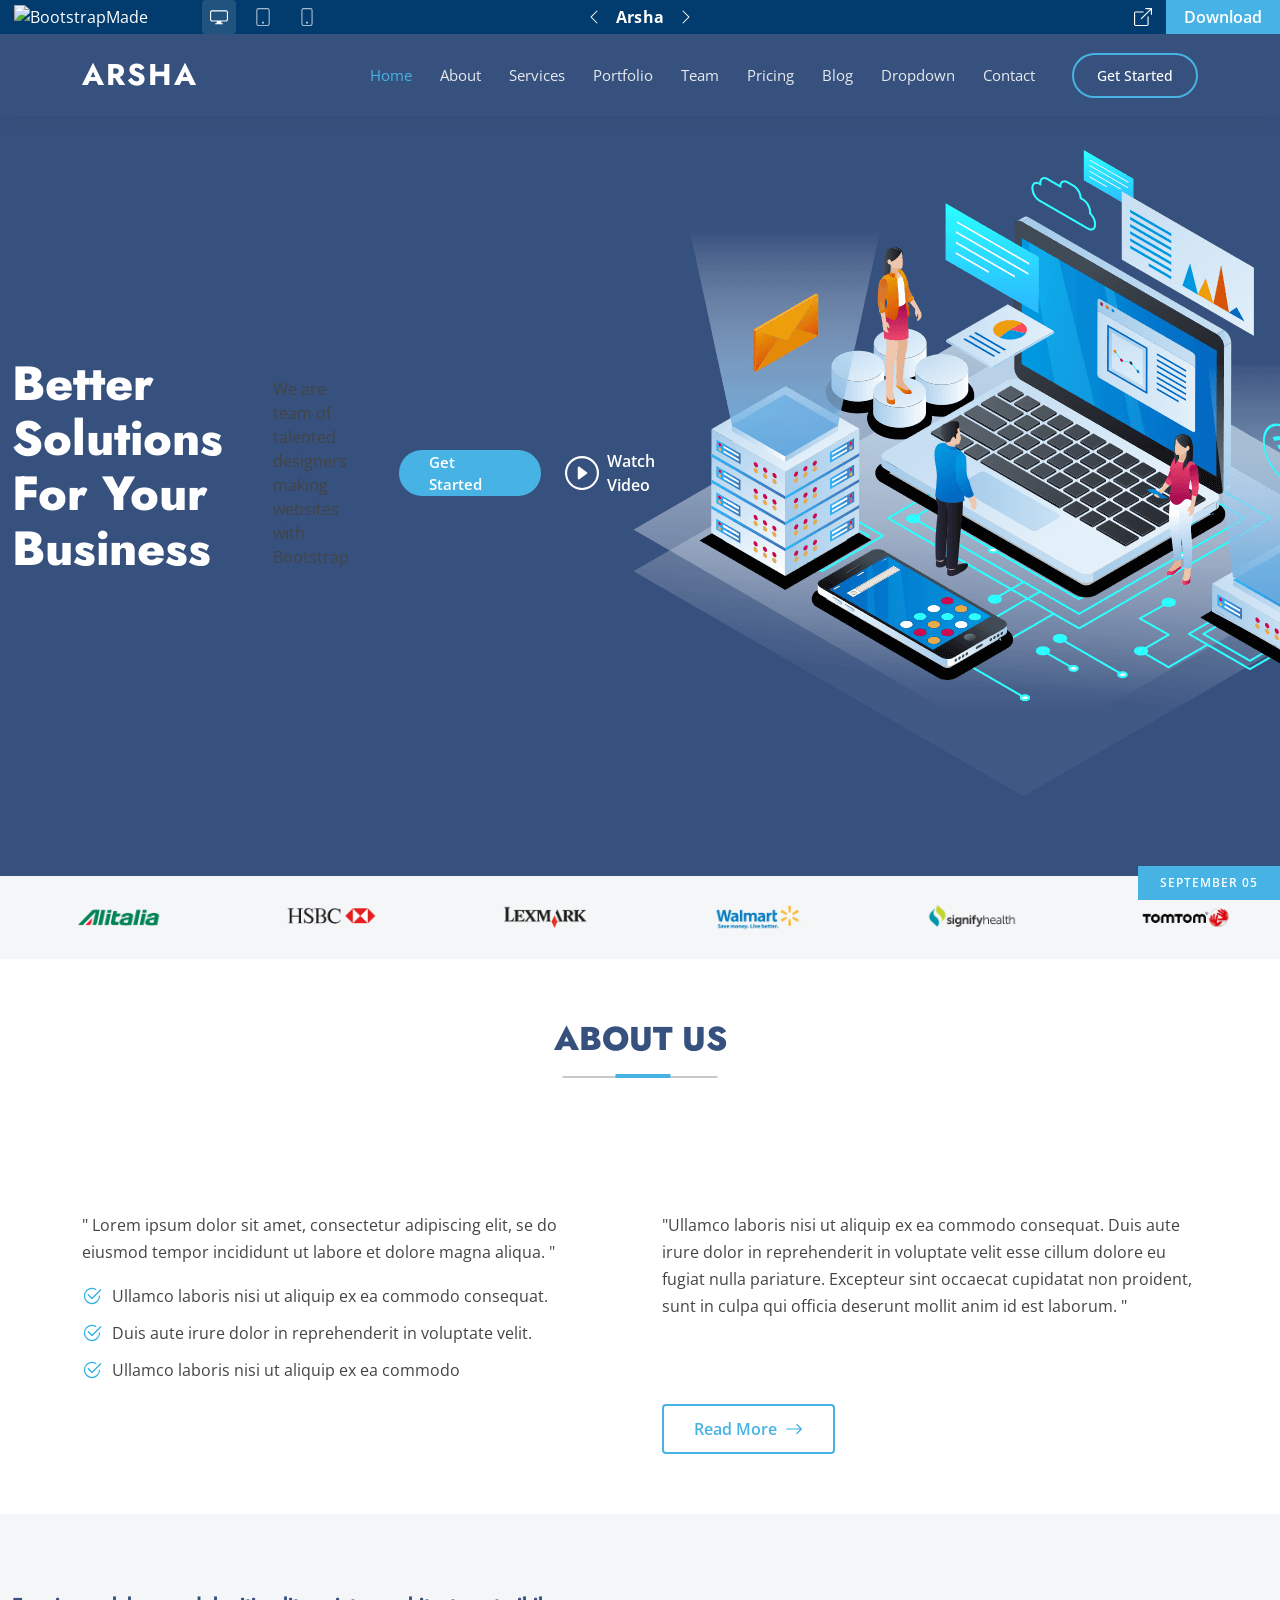
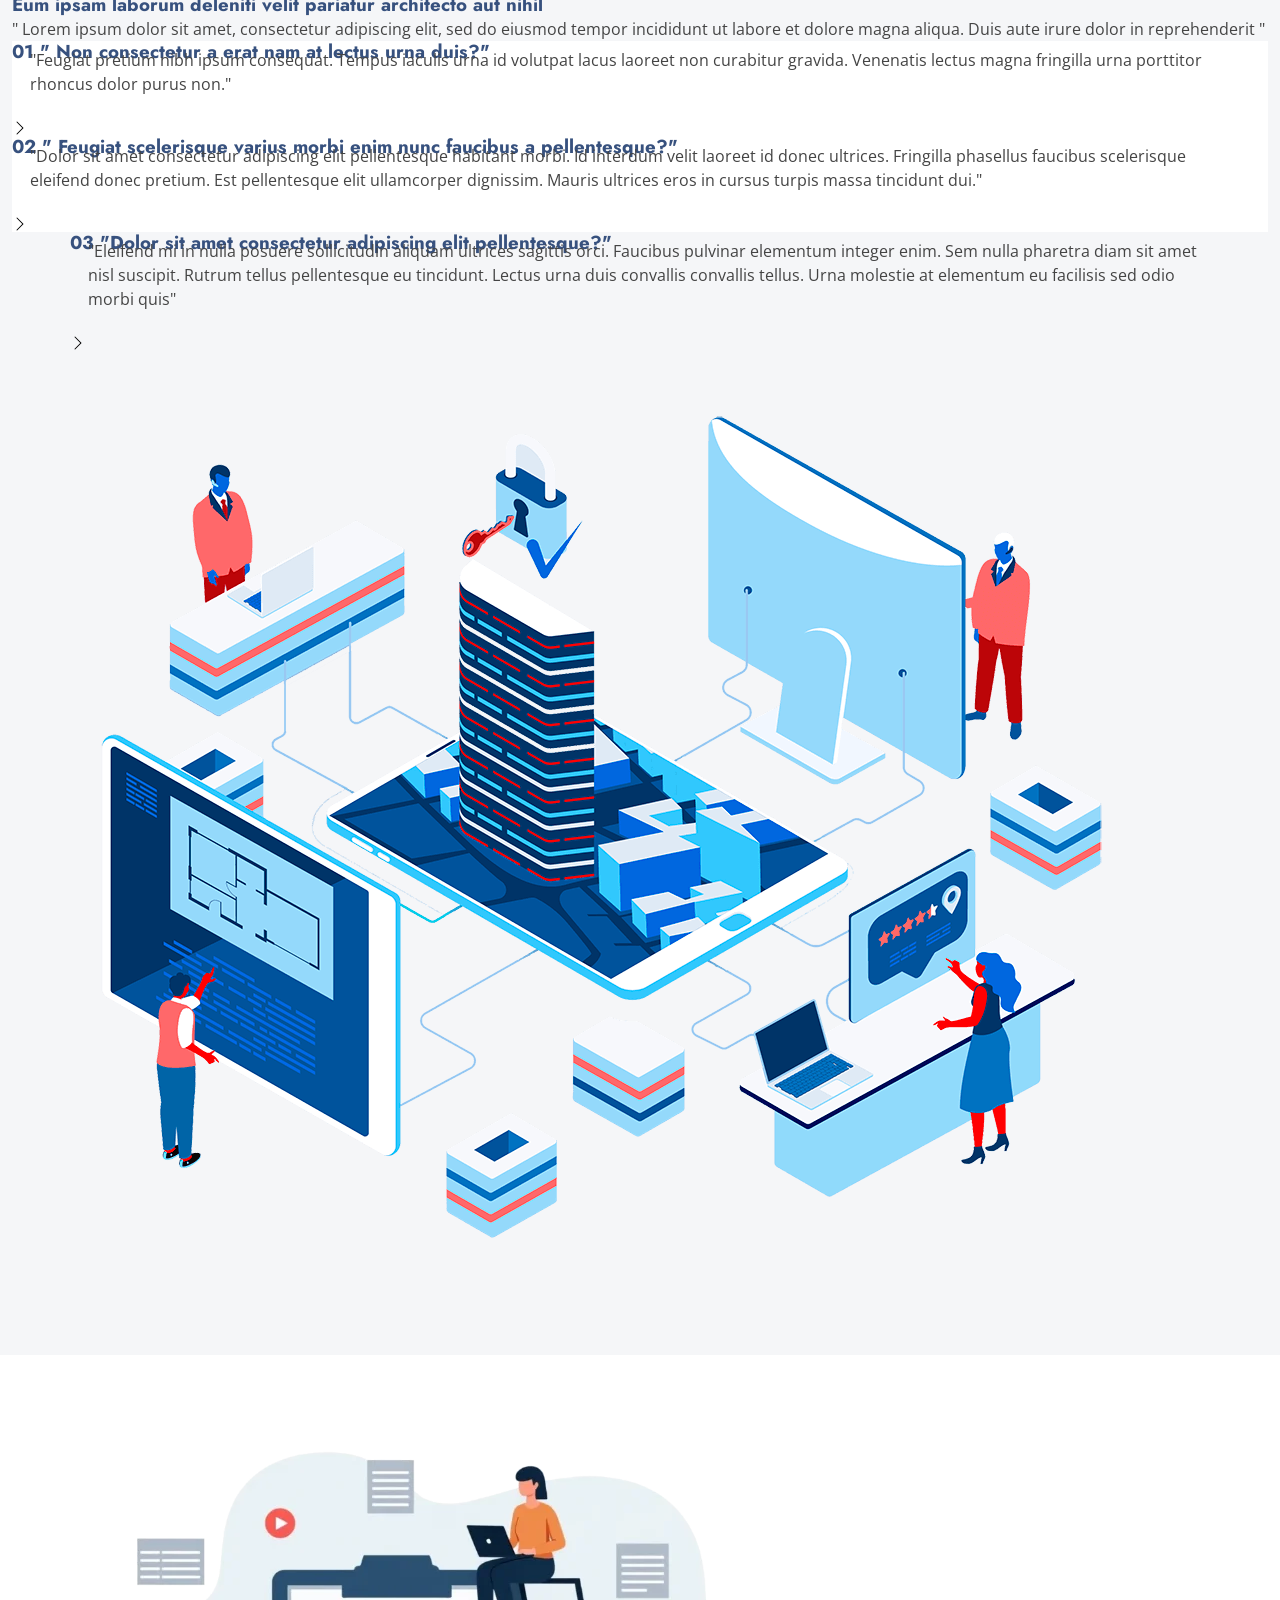
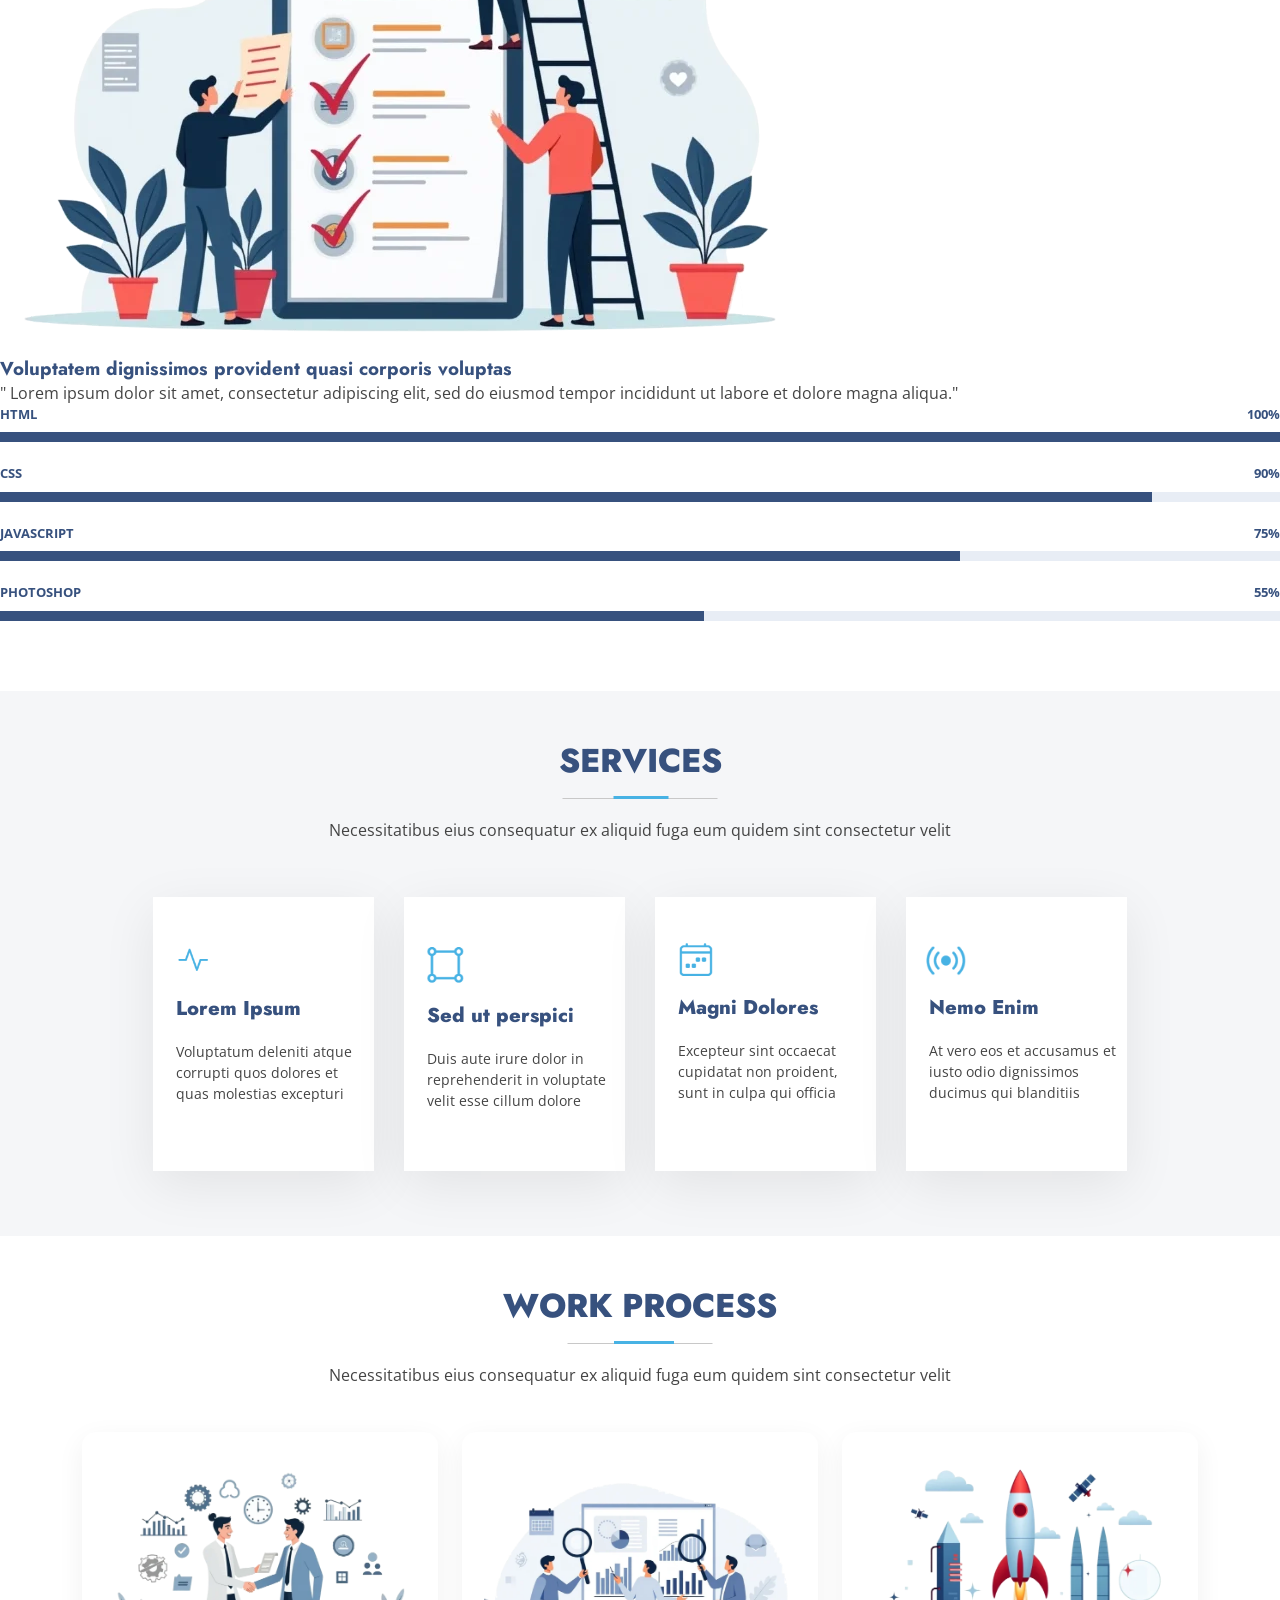
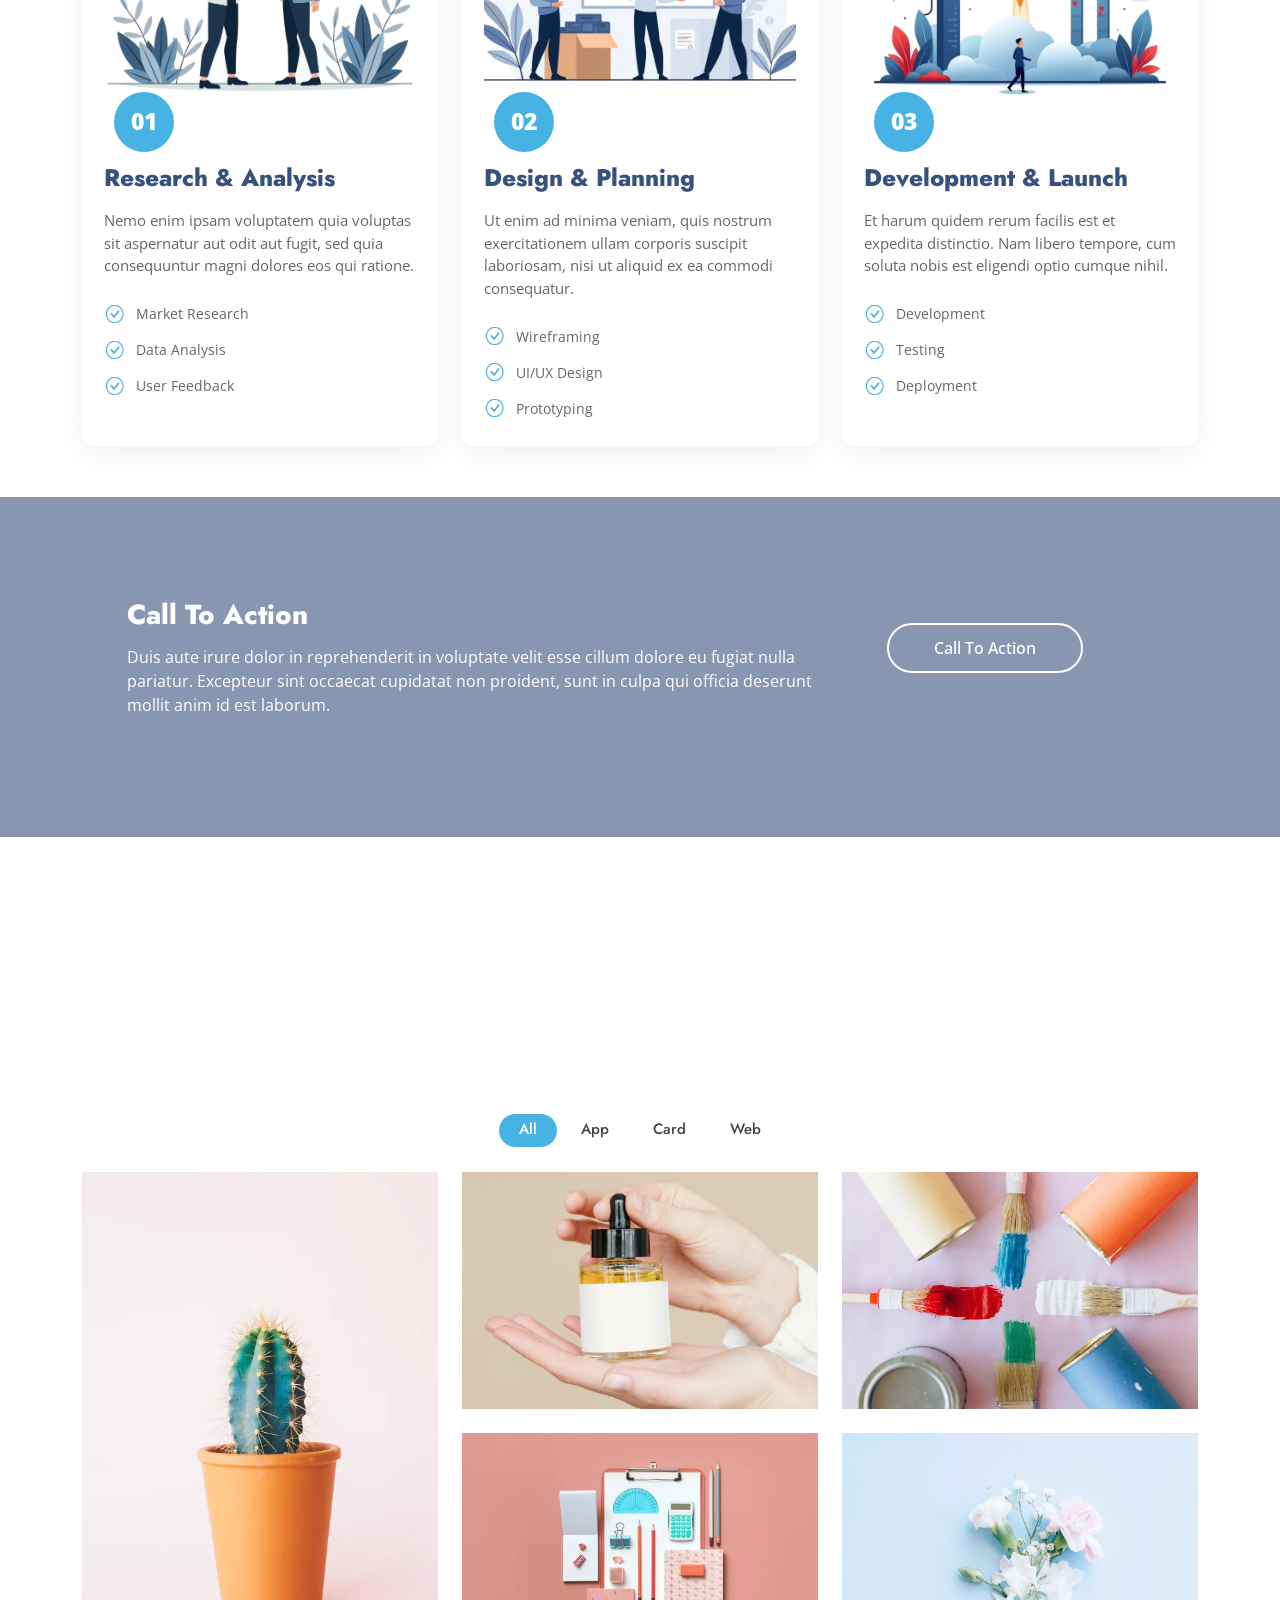
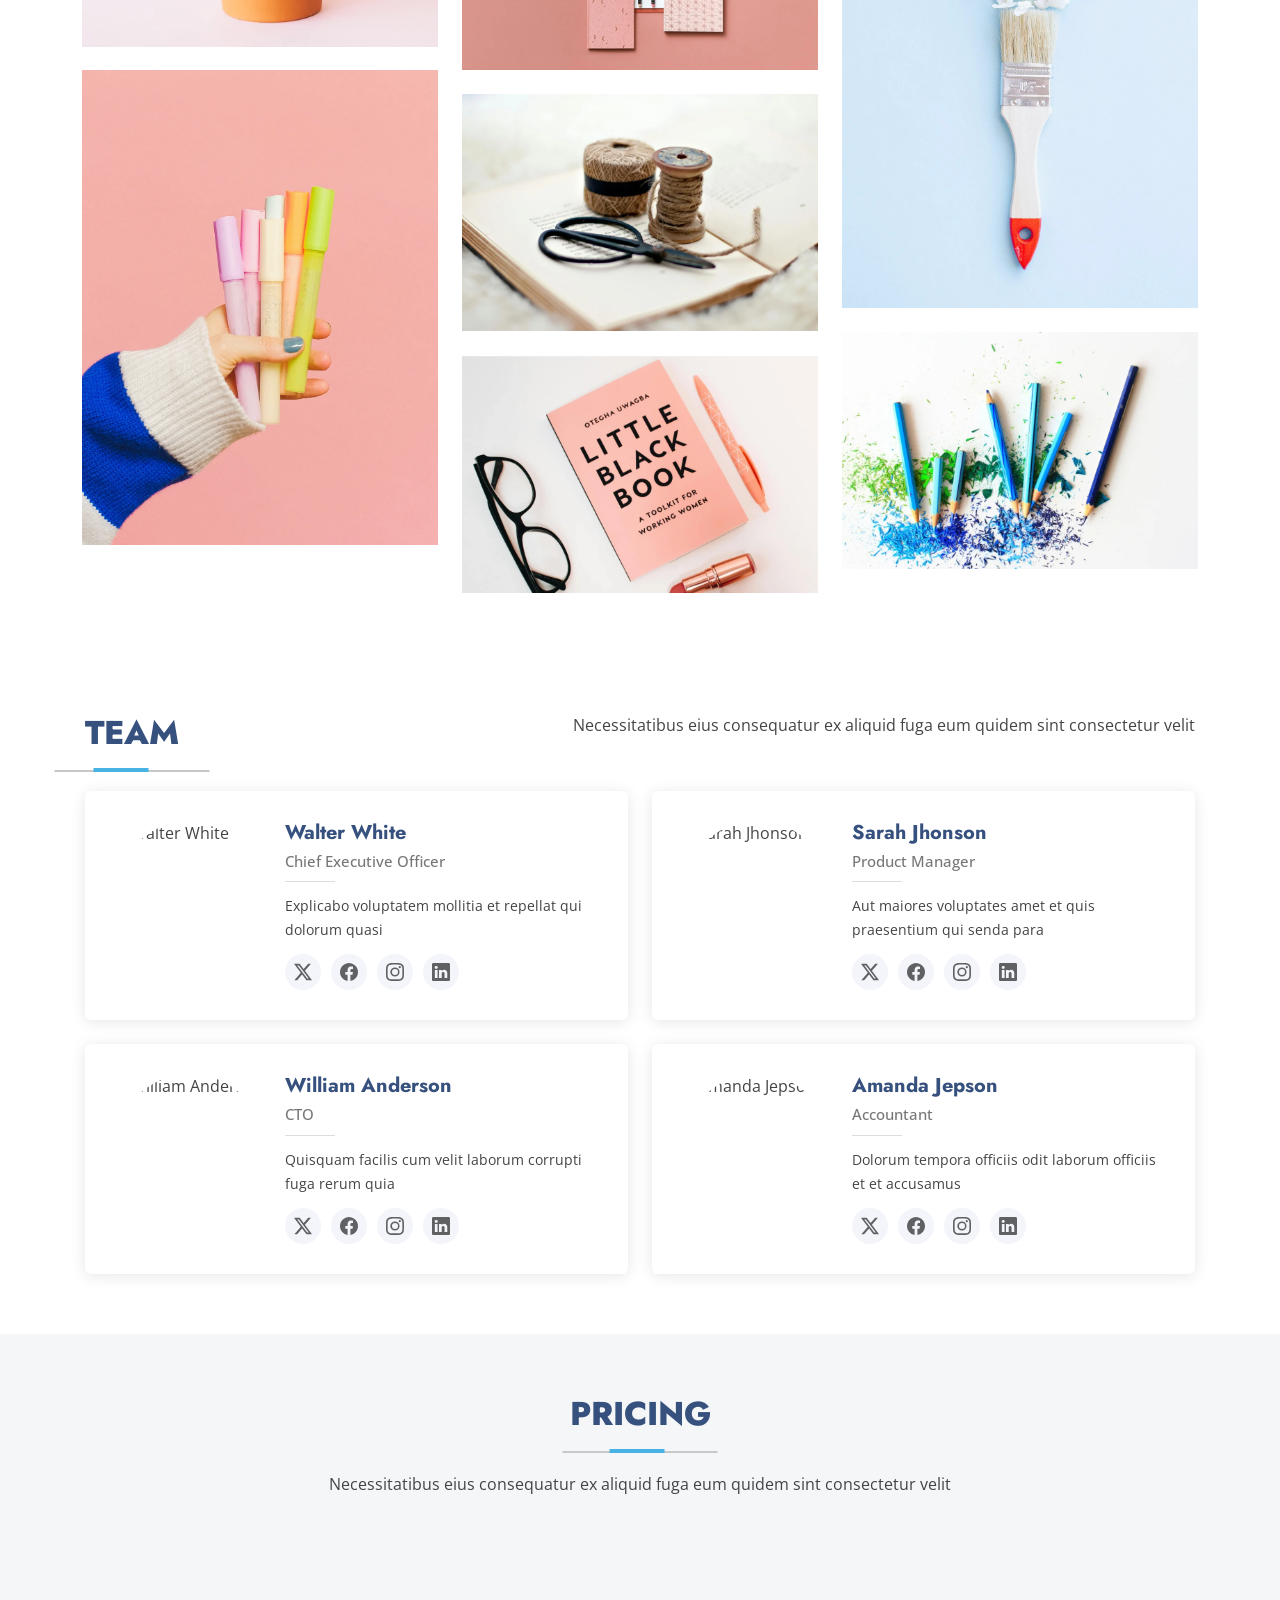
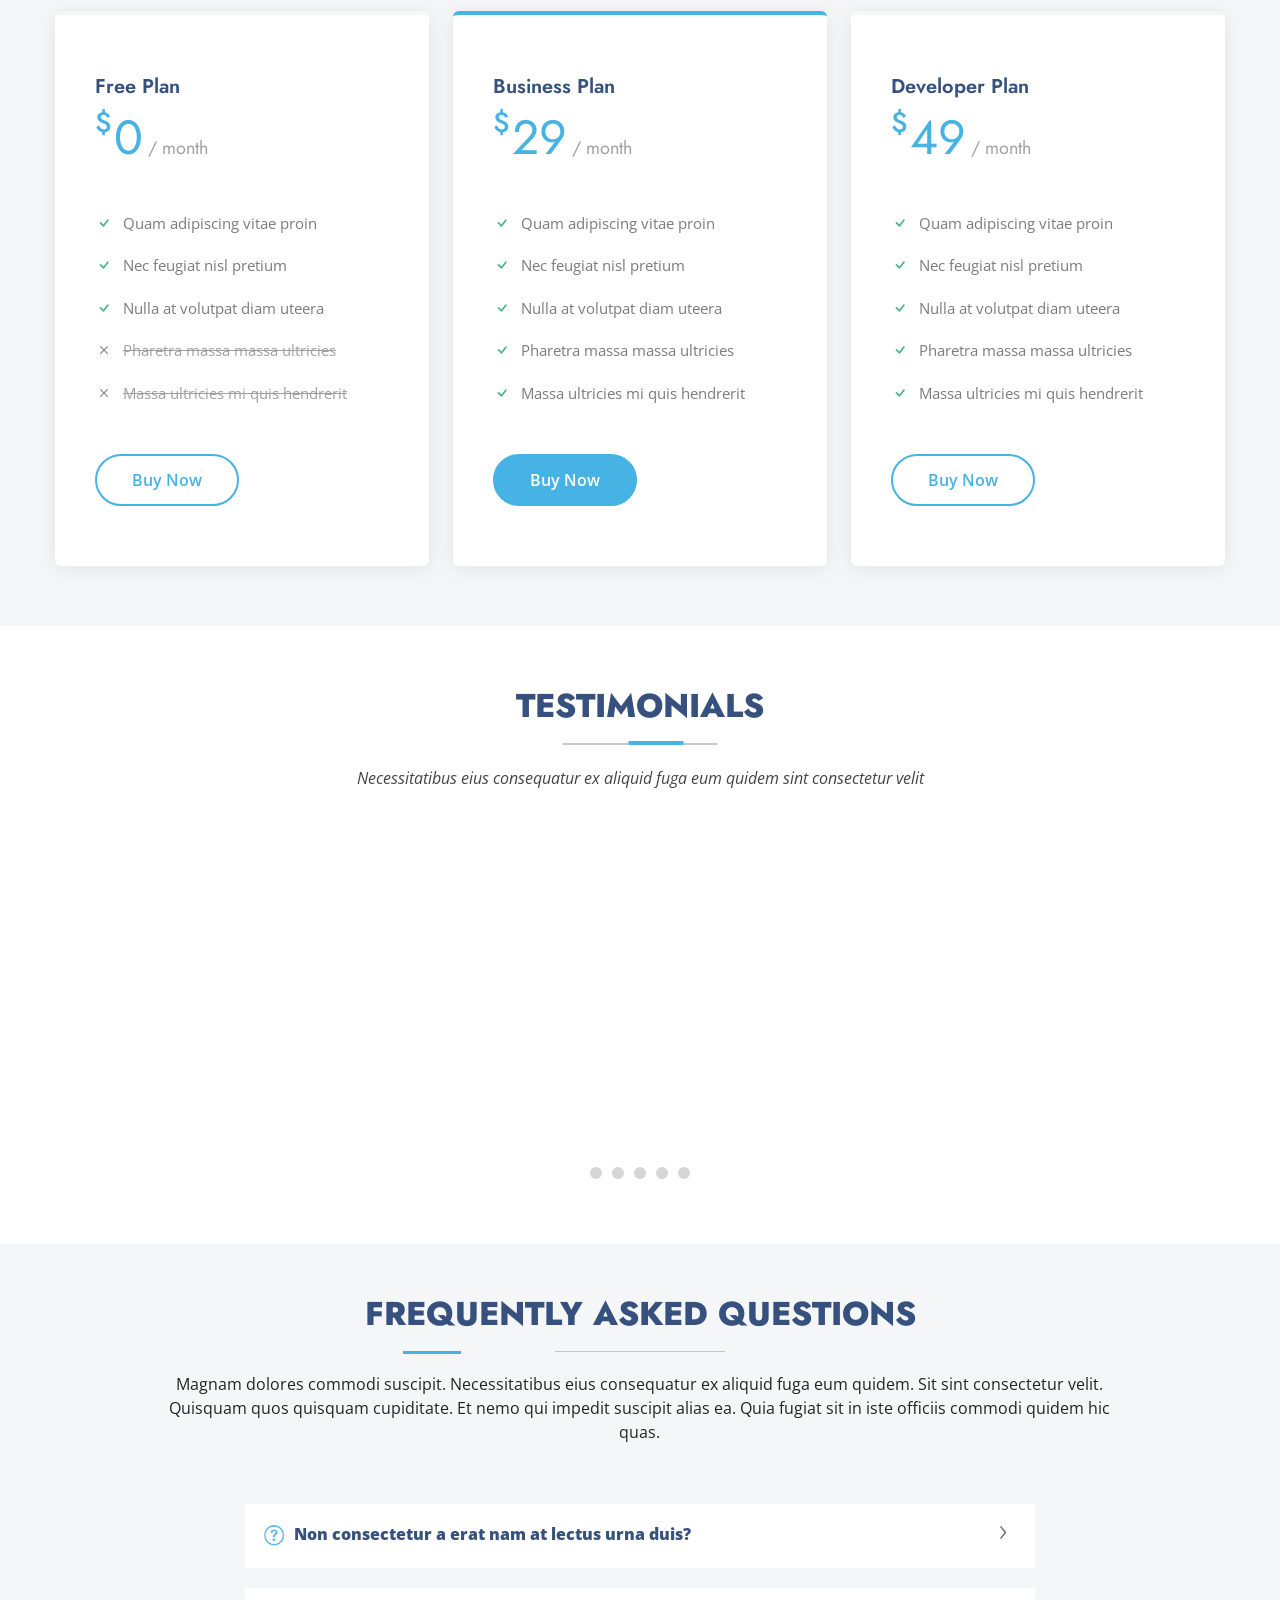
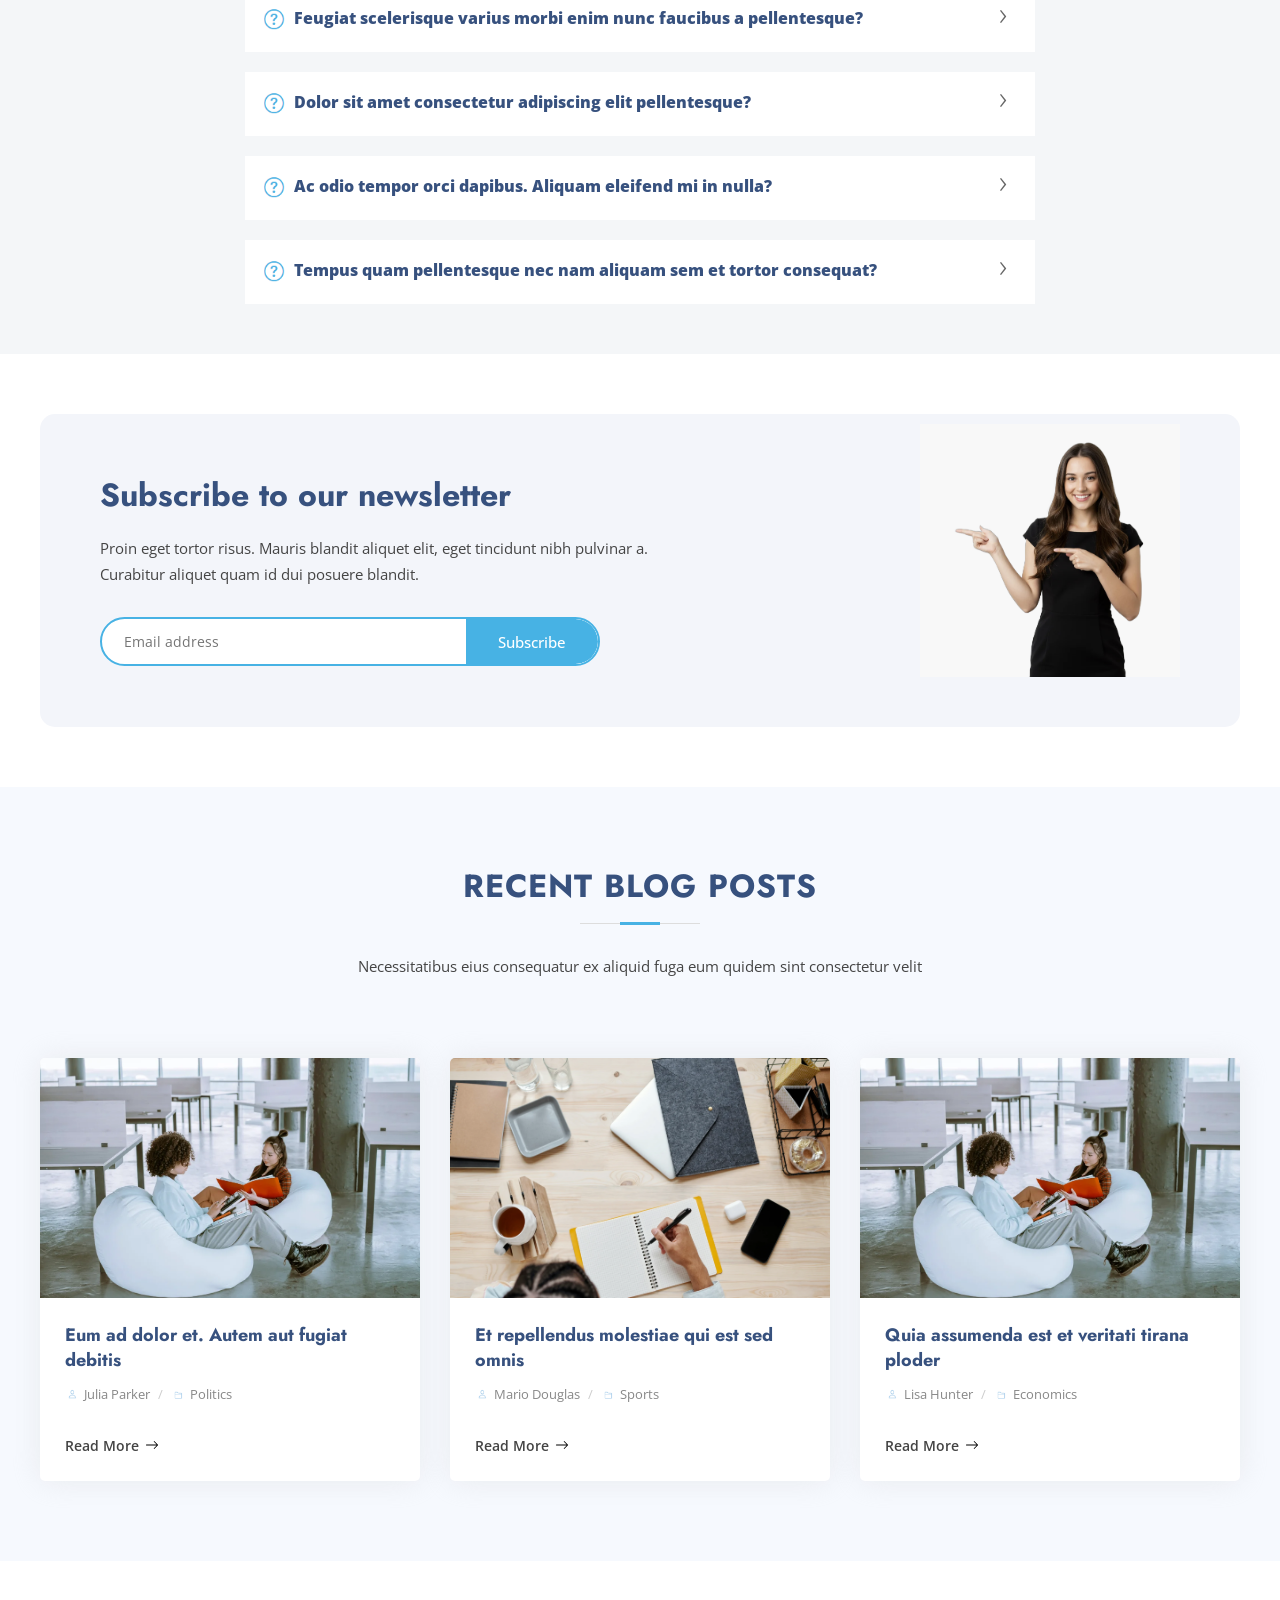
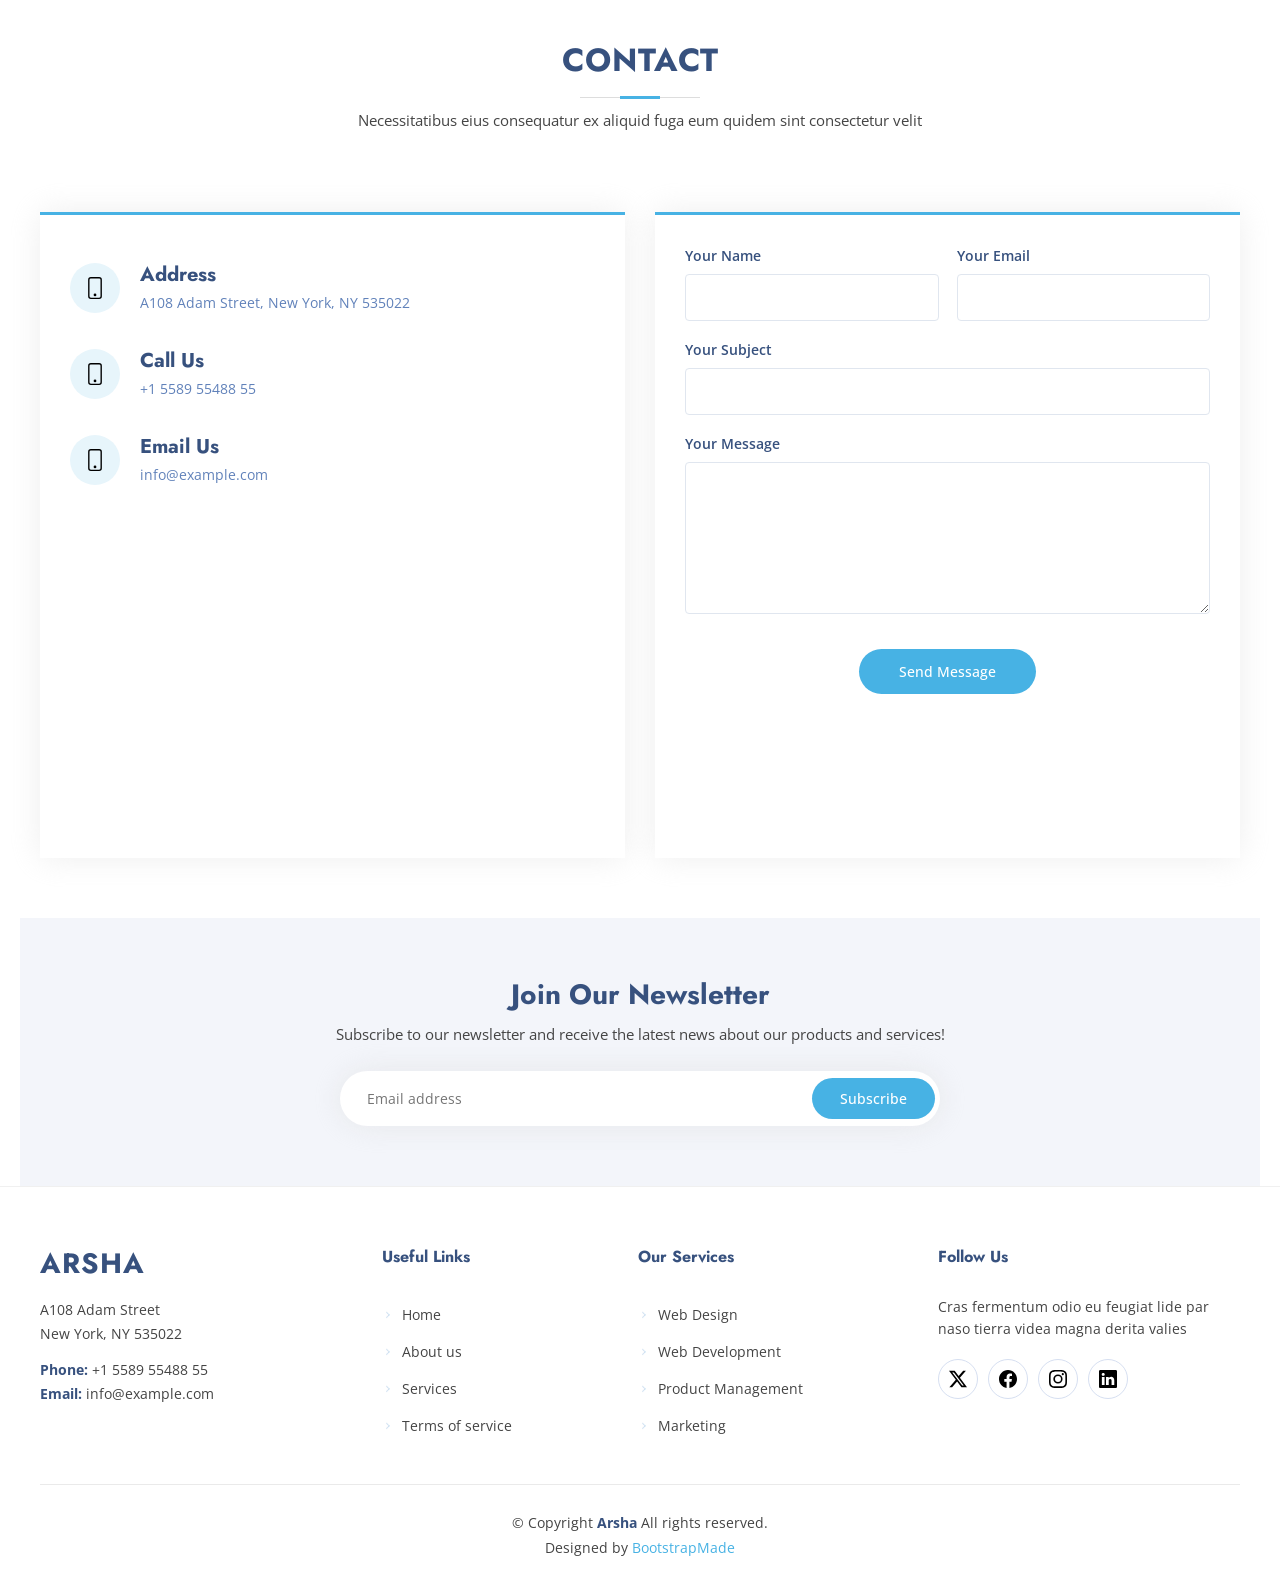
==== commit ef1718e3: "이미지 및 추가 수정" ====
--- a/index.html
+++ b/index.html
@@ -51,9 +51,8 @@
     <div class="navigate">
         <a href="https://bootstrapmade.com/content/demo/Arsha/" target="_top" title="Hide the demo bar"></a>
         <a href="#"><img src="images/icons/box-arrow-up-right.svg" alt="bow_arrow_up"></a>
-        <a class="download" href="https://bootstrapmade.com/arsha-free-bootstrap-html-template-corporate/#download" title="Download the Arsha Template">
-            <img src="images/icons/download.svg" alt="download">
-            <span>Download</span>
+        <a class="download" href="https://bootstrapmade.com/arsha-free-bootstrap-thml-template-corporate/#download" title="Download the Arsha Template">
+        <span>Download</span>
         </a>
     </div>
     </header>
@@ -140,26 +139,17 @@
     <main class="main">
     <section id="hero" class="hero section">
         <div class="container">
-
-            <div class="hero-content">
-                <h1>Better Solutions For Your Business</h1>
-                <p>We are team of talented designers making websites with Bootstrap</p>
-
-                <div class="d-flex">
-                    <a href="#about" class="btn-get-started">Get Started</a>
-
-                    <a href="#" class="btn-watch-video">
-                        <img src="images/icons/play-circle.svg" alt="play">
-                        <span>Watch Video</span>
-                    </a>
-                </div>
-            </div>
-
-            <div class="hero-img">
-                <img src="images/hero/hero-img.png" alt="hero">
-            </div>
-
-        </div>
+        <h1>Better Solutions For Your Business</h1>
+        <p>We are team of talented designers making websites with Bootstrap</p>
+        <div class="d-flex">
+            <a href="#about" class="btn-get-started">Get Started</a>
+            <a href="#" class="glightbox btn-watch-video">
+                <img src="images/icons/play-circle.svg" alt="play_circle">
+                <span>Watch Video</span>
+            </a>
+        </div>
+        </div>
+        <img src="images/hero/hero-img.png" class="img-fluid animated" alt="hero image">
     </section>
 
     <!--Clients Section-->
@@ -173,15 +163,6 @@
             <img src="images/clients/clients-6.webp" alt="clients6">
             <img src="images/clients/clients-7.webp" alt="clients7">
             <img src="images/clients/clients-8.webp" alt="clients8">
-        
-            <img src="images/clients/clients-1.webp" alt="clients1">
-            <img src="images/clients/clients-2.webp" alt="clients2">
-            <img src="images/clients/clients-3.webp" alt="clients3">
-            <img src="images/clients/clients-4.webp" alt="clients4">
-            <img src="images/clients/clients-5.webp" alt="clients5">
-            <img src="images/clients/clients-6.webp" alt="clients6">
-            <img src="images/clients/clients-7.webp" alt="clients7">
-            <img src="images/clients/clients-8.webp" alt="clients8">
         </div>
     </section>
     <!--About Section-->
@@ -196,8 +177,9 @@
         <div class="container">
         <div class="row gy-4">
             <p>
-                Lorem ipsum dolor sit amet, consectetur adipiscing elit, se do eiusmod tempor incididunt ut labore et dolore magna aliqua.
+                " Lorem ipsum dolor sit amet, consectetur adipiscing elit, se do eiusmod tempor incididunt ut labore et dolore magna aliqua. "
             </p>
+            
             <ul>
                 <li>
                     <a href="#"><img src="images/icons/check2-circle.svg" alt="check2_circle"></a>
@@ -214,7 +196,7 @@
             </ul>
         </div>
         <p>
-            Ullamco laboris nisi ut aliquip ex ea commodo consequat. Duis aute irure dolor in reprehenderit in voluptate velit esse cillum dolore eu fugiat nulla pariature. Excepteur sint occaecat cupidatat non proident, sunt in culpa qui officia deserunt mollit anim id est laborum.
+            "Ullamco laboris nisi ut aliquip ex ea commodo consequat. Duis aute irure dolor in reprehenderit in voluptate velit esse cillum dolore eu fugiat nulla pariature. Excepteur sint occaecat cupidatat non proident, sunt in culpa qui officia deserunt mollit anim id est laborum. "
         </p>
         <a href="#" class="read-more">
             <span>Read More</span>
@@ -225,119 +207,112 @@
     <!--/About Section-->
     <!--Why Us Section-->
     <section id="why-us" class="section why-us">
-    <div class="container">
-        <div class="whyus-wrapper">
-            <!-- LEFT -->
-            <div class="whyus-left">
+        <div class="container-fluid">
+            <div class="row gy-4">
                 <h3>
                     <span>Eum ipsam laborum deleniti </span>
                     <strong>velit pariatur architecto aut nihil</strong>
                 </h3>
                 <p>
-                    Lorem ipsum dolor sit amet, consectetur adipiscing elit, sed do eiusmod tempor incididunt ut labore et dolore magna aliqua. Duis aute irure dolor in reprehenderit
+                    " Lorem ipsum dolor sit amet, consectetur adipiscing elit, sed do eiusmod tempor incididunt ut labore et dolore magna aliqua. Duis aute irure dolor in reprehenderit "
                 </p>
-                <!-- FAQ 1 -->
-                <details class="faq-item">
-                    <summary>
-                        <h3>
-                            <span>01</span>
-                            Non consectetur a erat nam at lectus urna duis?
-                        </h3>
-                        <img src="images/icons/chevron-right.svg" alt="chevron">
-                    </summary>
-                    <div class="faq-content">
-                        <p>
-                            Feugiat pretium nibh ipsum consequat. Tempus iaculis urna id volutpat lacus laoreet non curabitur gravida. Venenatis lectus magna fringilla urna porttitor rhoncus dolor purus non.
-                        </p>
-                    </div>
-                </details>
-
-                <!-- FAQ 2 -->
-                <details class="faq-item">
-                    <summary>
-                        <h3>
-                            <span>02</span>
-                            Feugiat scelerisque varius morbi enim nunc faucibus?
-                        </h3>
-                        <img src="images/icons/chevron-right.svg" alt="chevron">
-                    </summary>
-                    <div class="faq-content">
-                        <p>
-                            Dolor sit amet consectetur adipiscing elit pellentesque habitant morbi. Id interdum velit laoreet id donec ultrices. Fringilla phasellus faucibus scelerisque eleifend donec pretium. Est pellentesque elit ullamcorper dignissim. Mauris ultrices eros in cursus turpis massa tincidunt dui.
-                        </p>
-                    </div>
-                </details>
-
-                <!-- FAQ 3 -->
-                <details class="faq-item">
-                    <summary>
-                        <h3>
-                            <span>03</span>
-                            Dolor sit amet consectetur adipiscing elit?
-                        </h3>
-                        <img src="images/icons/chevron-right.svg" alt="chevron">
-                    </summary>
-                    <div class="faq-content">
-                        <p>
-                            Eleifend mi in nulla posuere sollicitudin aliquam ultrices sagittis orci. Faucibus pulvinar elementum integer enim. Sem nulla pharetra diam sit amet nisl suscipit. Rutrum tellus pellentesque eu tincidunt. Lectus urna duis convallis convallis tellus. Urna molestie at elementum eu facilisis sed odio morbi quis
-                        </p>
-                    </div>
-                </details>
-            </div>
-            <!-- RIGHT -->
-            <div class="whyus-right">
-                <img src="images/why-us/why-us.png" alt="why us image">
-            </div>
-        </div>
-    </div>
-</section>
+            </div>
+            <div class="faq-item faq-active">
+                <h3>
+                    <span>01</span>
+                    " Non consectetur a erat nam at lectus urna duis?"
+                </h3>
+                <div class="faq-content">
+                    <p>
+                        "Feugiat pretium nibh ipsum consequat. Tempus iaculis urna id volutpat lacus laoreet non curabitur gravida. Venenatis lectus magna fringilla urna porttitor rhoncus dolor purus non."
+                    </p>
+                </div>
+                <a href="#"><img src="images/icons/chevron-right.svg" alt="chevron_right"></a>
+            </div>
+            <!--End Faq item-->
+            <div class="faq-item">
+                <h3>
+                    <span>02</span>
+                    " Feugiat scelerisque varius morbi enim nunc faucibus a pellentesque?"
+                </h3>
+                <div class="faq-content">
+                    <p>
+                        "Dolor sit amet consectetur adipiscing elit pellentesque habitant morbi. Id interdum velit laoreet id donec ultrices. Fringilla phasellus faucibus scelerisque eleifend donec pretium. Est pellentesque elit ullamcorper dignissim. Mauris ultrices eros in cursus turpis massa tincidunt dui."
+                    </p>
+                </div>
+                <a href="#"><img src="images/icons/chevron-right.svg" alt="chevron_right"></a>
+            </div>
+            <!--End Faq item-->
+            <div class="faq-content">
+                <h3>
+                    <span>03</span>
+                    "Dolor sit amet consectetur adipiscing elit pellentesque?"
+                </h3>
+                <div class="faq-content">
+                    <p>
+                        "Eleifend mi in nulla posuere sollicitudin aliquam ultrices sagittis orci. Faucibus pulvinar elementum integer enim. Sem nulla pharetra diam sit amet nisl suscipit. Rutrum tellus pellentesque eu tincidunt. Lectus urna duis convallis convallis tellus. Urna molestie at elementum eu facilisis sed odio morbi quis"
+                    </p>
+                </div>
+                <a href="#"><img src="images/icons/chevron-right.svg" alt="chevron_right"></a>
+            </div>
+            <!--End Faq item-->
+        </div>
+        <div class="col-lg-5 order-1 order-lg-2 why-us-img">
+            <img src="images/why-us/why-us.png" class="img-fluid">
+        </div>
+    </section>
     <!--/Why Us Section-->
     <!--Skills Section-->
     <section id="skills" class="skills section">
-    <div class="container">
-        <div class="skills-wrapper">
-            <!-- LEFT -->
-            <div class="skills-left">
-                <img src="images/skills/skills-illustration.webp" alt="skills illustration">
-            </div>
-            <!-- RIGHT -->
-            <div class="skills-right">
-                <h3>
-                    Voluptatem dignissimos provident quasi corporis voluptas
-                </h3>
-                <p class="fst-italic">
-                    Lorem ipsum dolor sit amet, consectetur adipiscing elit, sed do eiusmod tempor incididunt ut labore et dolore magna aliqua.
-                </p>
-                <div class="skills-content skills-animation">
-                    <div class="progress">
-                        <span class="skill">HTML</span>
-                        <div class="progress-bar-wrap">
-                            <div class="progress-bar"></div>
-                        </div>
-                    </div>
-                    <div class="progress">
-                        <span class="skill">CSS</span>
-                        <div class="progress-bar-wrap">
-                            <div class="progress-bar"></div>
-                        </div>
-                    </div>
-                    <div class="progress">
-                        <span class="skill">JavaScript</span>
-                        <div class="progress-bar-wrap">
-                            <div class="progress-bar"></div>
-                        </div>
-                    </div>
-                    <div class="progress">
-                        <span class="skill">Photoshop</span>
-                        <div class="progress-bar-wrap">
-                            <div class="progress-bar"></div>
-                        </div>
-                    </div>
-                </div>
-            </div>
-        </div>
-    </div>
-</section>
+        <div class="row">
+            <img src="images/skills/skills-illustration.webp" class="img-fluid" alt="">
+        </div>
+        <div class="col-lg-6 pt-4 pt-lg-0 content">
+            <h3>Voluptatem dignissimos provident quasi corporis voluptas</h3>
+            <p class="fst-italic">
+                " Lorem ipsum dolor sit amet, consectetur adipiscing elit, sed do eiusmod tempor incididunt ut labore et dolore magna aliqua."
+            </p>
+            <div class="skills-content skills-animation">
+                <div class="progress">
+                    <span class="skill">
+                        <span>HTML</span>
+                    </span>
+                    <div class="progress-bar-wrap">
+                        <div class="progress-bar" role="progressbar"></div>
+                    </div>
+                </div>
+                <!--End Skills Item-->
+                <div class="progress">
+                    <span class="skill">
+                        <span>CSS</span>
+                    </span>
+                    <div class="progress-bar-wrap">
+                        <div class="progress-bar" role="progressbar"></div>
+                    </div>
+                </div>
+                <!--End Skills Item-->
+                <div class="progress">
+                    <span class="skill">
+                        <span>JavaScript</span>
+                    </span>
+                    <div class="progress-bar-wrap">
+                        <div class="progress-bar" role="progressbar"></div>
+                    </div>
+                </div>
+                <!--End Skills Item-->
+                <div class="progress">
+                    <span class="skill">
+                        <span>Photoshop</span>
+                    </span>
+                    <div class="progress-bar-wrap">
+                        <div class="progress-bar" role="progressbar"></div>
+                    </div>
+                </div>
+                <!--End Skills Item-->
+                </div>
+            </div>
+        </div>
+    </section>
     <!-- 한지수 담당 끝 -->
 
 <!-- 서영은 담당 시작 -->
@@ -1040,7 +1015,7 @@
                     <button type="submit" id="subscribe_Email_Btn">Subscribe</button>
                 </form>
             </div>
-            <img class="subscribe_Img" src="LJ_images/subscribe_img.png" alt="subscribe_Img">
+            <img class="subscribe_Img" src="images/subscribe/subscribe-img.png" alt="subscribe_Img">
         </div>
     </section>
 
@@ -1052,39 +1027,39 @@
         </div>
         <div class="blog-cards">
             <a href="#" class="blog-card">
-                <img class="blog-img" src="LJ_images/rbp_1.webp" alt="blog post 1">
+                <img class="blog-img" src="images/recent-blog-post/blog-post-1.webp" alt="blog post 1">
                 <span class="rbp-Date">DECEMBER 12</span>
                 <h4>Eum ad dolor et. Autem aut fugiat debitis</h4>
                 <div class="blog-meta">
-                    <span><img class="rbp-logo-h" src="LJ_images/rbp_logo_human.png" alt="author"> Julia Parker</span>
+                    <span><img class="rbp-logo-h" src="images/recent-blog-post/user-icon.png" alt="author"> Julia Parker</span>
                     <span class="sep">/</span>
-                    <span><img class="rbp-logo-f" src="LJ_images/rbp_logo_file.png" alt="category"> Politics</span>
-                </div>
-                <span class="read-more">Read More <img src="LJ_images/rbp_arrow.png" class="rbp-Icon" alt="arrow"></span>
+                    <span><img class="rbp-logo-f" src="images/recent-blog-post/file-icon.png" alt="category"> Politics</span>
+                </div>
+                <span class="read-more">Read More <img src="images/icons/arrow-right.svg" class="rbp-Icon" alt="arrow"></span>
             </a>
         
             <a href="#" class="blog-card">
-                <img class="blog-img" src="LJ_images/rbp_2.webp" alt="blog post 2">
+                <img class="blog-img" src="images/recent-blog-post/blog-post-2.webp" alt="blog post 2">
                 <span class="rbp-Date">JULY 17</span>
                 <h4>Et repellendus molestiae qui est sed omnis</h4>
                 <div class="blog-meta">
-                    <span><img class="rbp-logo-h" src="LJ_images/rbp_logo_human.png" alt="author"> Mario Douglas</span>
+                    <span><img class="rbp-logo-h" src="images/recent-blog-post/user-icon.png" alt="author"> Mario Douglas</span>
                     <span class="sep">/</span>
-                    <span><img class="rbp-logo-f" src="LJ_images/rbp_logo_file.png" alt="category"> Sports</span>
-                </div>
-                <span class="read-more">Read More <img src="LJ_images/rbp_arrow.png" class="rbp-Icon" alt="arrow"></span>
+                    <span><img class="rbp-logo-f" src="images/recent-blog-post/file-icon.png" alt="category"> Sports</span>
+                </div>
+                <span class="read-more">Read More <img src="images/icons/arrow-right.svg" class="rbp-Icon" alt="arrow"></span>
             </a>
 
             <a href="#" class="blog-card">
-                <img class="blog-img" src="LJ_images/rbp_1.webp" alt="blog post 3">
+                <img class="blog-img" src="images/recent-blog-post/blog-post-3.webp" alt="blog post 3">
                 <span class="rbp-Date">SEPTEMBER 05</span>
                 <h4>Quia assumenda est et veritati tirana ploder</h4>
                 <div class="blog-meta">
-                    <span><img class="rbp-logo-h" src="LJ_images/rbp_logo_human.png" alt="author"> Lisa Hunter</span>
+                    <span><img class="rbp-logo-h" src="images/recent-blog-post/user-icon.png" alt="author"> Lisa Hunter</span>
                     <span class="sep">/</span>
-                    <span><img class="rbp-logo-f" src="LJ_images/rbp_logo_file.png" alt="category"> Economics</span>
-                </div>
-                <span class="read-more">Read More <img src="LJ_images/rbp_arrow.png" class="rbp-Icon" alt="arrow"></span>
+                    <span><img class="rbp-logo-f" src="images/recent-blog-post/file-icon.png" alt="category"> Economics</span>
+                </div>
+                <span class="read-more">Read More <img src="images/icons/arrow-right.svg" class="rbp-Icon" alt="arrow"></span>
             </a>
         </div>
     </section>
@@ -1100,21 +1075,21 @@
             <div class="contact-left">
                 <ul class="contact-Info">
                     <li class="ci-Item">
-                        <span class="contact_Icon"><img src="LJ_images/contact_address.png" alt="address"></span>
+                        <span class="contact_Icon"><img src="images/icons/phone.svg" alt="address"></span>
                         <div>
                             <h4>Address</h4>
                             <p>A108 Adam Street, New York, NY 535022</p>
                         </div>
                     </li>
                     <li class="ci-Item">
-                        <span class="contact_Icon"><img src="LJ_images/contact_phone.png" alt="call"></span>
+                        <span class="contact_Icon"><img src="images/icons/phone.svg" alt="call"></span>
                         <div>
                             <h4>Call Us</h4>
                             <p>+1 5589 55488 55</p>
                         </div>
                     </li>
                     <li class="ci-Item">
-                        <span class="contact_Icon"><img src="LJ_images/contact_email.png" alt="email"></span>
+                        <span class="contact_Icon"><img src="images/icons/phone.svg" alt="email"></span>
                         <div>
                             <h4>Email Us</h4>
                             <p>info@example.com</p>
@@ -1169,20 +1144,20 @@
         <div class="footer-col footer-links">
             <h5>Useful Links</h5>
             <ul>
-                <li><img src="LJ_images/footerlogo.png" class="footer_Logo"><a href="#" id="nav_home">Home</a></li>
-                <li><img src="LJ_images/footerlogo.png" class="footer_Logo"><a href="#" id="nav_aboutUs">About us</a></li>
-                <li><img src="LJ_images/footerlogo.png" class="footer_Logo"><a href="#" id="nav_services">Services</a></li>
-                <li><img src="LJ_images/footerlogo.png" class="footer_Logo"><a href="#" id="nav_termsOfServices">Terms of service</a></li>
+                <li><img src="images/footer/link-marker.png" class="footer_Logo"><a href="#" id="nav_home">Home</a></li>
+                <li><img src="images/footer/link-marker.png" class="footer_Logo"><a href="#" id="nav_aboutUs">About us</a></li>
+                <li><img src="images/footer/link-marker.png" class="footer_Logo"><a href="#" id="nav_services">Services</a></li>
+                <li><img src="images/footer/link-marker.png" class="footer_Logo"><a href="#" id="nav_termsOfServices">Terms of service</a></li>
             </ul>
         </div>
 
         <div class="footer-col footer-services">
             <h5>Our Services</h5>
             <ul>
-                <li><img src="LJ_images/footerlogo.png" class="footer_Logo"><span>Web Design</span></li>
-                <li><img src="LJ_images/footerlogo.png" class="footer_Logo"><span>Web Development</span></li>
-                <li><img src="LJ_images/footerlogo.png" class="footer_Logo"><span>Product Management</span></li>
-                <li><img src="LJ_images/footerlogo.png" class="footer_Logo"><span>Marketing</span></li>
+                <li><img src="images/footer/link-marker.png" class="footer_Logo"><a href="#">Web Design</a></li>
+                <li><img src="images/footer/link-marker.png" class="footer_Logo"><a href="#">Web Development</a></li>
+                <li><img src="images/footer/link-marker.png" class="footer_Logo"><a href="#">Product Management</a></li>
+                <li><img src="images/footer/link-marker.png" class="footer_Logo"><a href="#">Marketing</a></li>
             </ul>
         </div>
 
@@ -1191,10 +1166,10 @@
             <p>Cras fermentum odio eu feugiat lide par naso tierra videa magna derita valies</p>
             <div class="follow-us_Links">
                 <ul>
-                    <li><a href="#" id="kakao"><img src="LJ_images/footer_twitter.png" alt="twitter"></a></li>
-                    <li><a href="#" id="github"><img src="LJ_images/footer_facebook.png" alt="facebook"></a></li>
-                    <li><a href="#" id="instagram"><img src="LJ_images/footer_insta.png" alt="instagram"></a></li>
-                    <li><a href="#" id="linkedin"><img src="LJ_images/footer_linkedin.png" alt="linkedin"></a></li>
+                    <li><a href="#" id="kakao"><img src="images/icons/twitter-x.svg" alt="twitter"></a></li>
+                    <li><a href="#" id="github"><img src="images/icons/facebook.svg" alt="facebook"></a></li>
+                    <li><a href="#" id="instagram"><img src="images/icons/instagram.svg" alt="instagram"></a></li>
+                    <li><a href="#" id="linkedin"><img src="images/icons/linkedin.svg" alt="linkedin"></a></li>
                 </ul>
             </div>
         </div>
--- a/styles/services-faq.css
+++ b/styles/services-faq.css
@@ -32,7 +32,7 @@
 .section-title h2::before {
   content: "";
   position: absolute;
-  left: 5%;
+  left: 35%;
   bottom: -1px;
   transform: translateX(-50%);
   width: 55px;
@@ -131,7 +131,7 @@
 .work-process .section-title h2::before {
   content: "";
   position: absolute;
-  left: 5%;
+  left: 25%;
   bottom: -1px;
   transform: translateX(-50%);
   width: 60px;
@@ -147,7 +147,7 @@
 }
 
 .wp_steps-container {
-  max-width: 1350px;
+  width: 1400px;
   display: grid;
   grid-template-columns: repeat(3, 1fr);
   margin-top: -100px;
@@ -217,7 +217,7 @@
 
 .wp_steps-item p {
   color: #666666;
-  font-size: 16px;
+  font-size: 15px;
   margin: 0 0 26px;
 }
 
@@ -241,7 +241,7 @@
 
 .wp_feature-item span {
   color: #666666;
-  font-size: 13.5px;
+  font-size: 14px;
 }
 
 /* ------------------------------------------------------------------------------- */
--- a/styles/responsive.css
+++ b/styles/responsive.css
@@ -26,6 +26,400 @@
 @media (min-width: 1400px) {
   :root {
     --container-width: 1320px;
+  }
+}
+
+/* Tablet: 768px - 1199px */
+@media (min-width: 768px) and (max-width: 1199px){
+  .services {
+    height: auto;
+    padding: 60px 0;
+  }
+
+  .section-title,
+  .work-process .section-title {
+    margin-bottom: 35px;
+    padding: 0 30px;
+  }
+
+  .section-title h2,
+  .work-process .section-title h2 {
+    font-size: 28px;
+  }
+
+  .section-title h2::before,
+  .work-process .section-title h2::before,
+  .faq-header h2::before {
+    left: 50%;
+    right: auto;
+    bottom: -0.5px;
+    transform: translateX(-50%);
+  }
+
+  .section-title p,
+  .work-process .section-title p {
+    font-size: 14.5px;
+    line-height: 1.7;
+  }
+
+  .services-container {width: 90%;}
+
+  .services-grid {
+    grid-template-columns: repeat(2, 1fr);
+    gap: 26px;
+  }
+
+  .service-card {
+    margin-top: 0;
+    padding: 38px 22px;
+  }
+
+  .service-card h4 {
+    font-size: 17px;
+    margin-left: 0;
+  }
+
+  .service-card p {
+    font-size: 14px;
+    line-height: 1.7;
+    margin-left: 0;
+  }
+
+  .service-card .service-icon img {margin-left: 0;}
+
+  .work-process {padding: 60px 0;}
+
+  .wp_steps-container {
+    width: 90%;
+    grid-template-columns: repeat(1, 1fr);
+    margin: -30px auto 0;
+    gap: 20px;
+  }
+
+
+  .wp_steps-item {
+    margin-top: 20px;
+    padding: 0 22px 28px;
+  }
+
+  .wp_steps-image {overflow: hidden;}
+
+  .wp_steps-image img {
+  object-fit: cover;
+  transform: scale(1.3);
+  transform-origin: center;
+  }
+  .wp_steps-item h3 {font-size: 18px;}
+
+  .call-to-action {
+    height: auto;
+    min-height: 330px;
+    padding: 70px 0;
+  }
+
+  .call-to-action .cta_container {width: 90%;}
+
+  .cta-content {
+    min-height: 250px;
+    display: flex;
+    flex-direction: column;
+    align-items: center;
+    justify-content: center;
+    gap: 28px;
+    margin-left: 0;
+    text-align: center;
+  }
+
+  .cta-text {
+    flex: none;
+    max-width: 900px;
+    margin-left: 0;  
+  }
+
+  .cta-text h2 {font-size: 24px;}
+
+  .cta-text p {
+    font-size: 15px;
+    line-height: 1.7;
+  }
+
+  .cta-button button {
+    margin-right: 0;
+    padding: 11px 32px;
+  }
+
+  .faq {padding: 60px 0;}
+
+  .faq-header {
+    margin-bottom: 45px;
+    padding: 0 30px;
+  }
+
+  .faq-header h2 {font-size: 27px;}
+
+  .faq-header p {
+    width: 90%;
+    font-size: 14.5px;
+    line-height: 1.7;
+  }
+
+  .faq .faq_container {width: 88%;}
+
+  .faq-title {
+    font-size: 15px;
+    line-height: 1.5;
+  }
+
+  .faq-content p {
+    font-size: 14.5px;
+    line-height: 1.7;
+  }
+}
+
+/* ------------------------------------------------------------------------------- */
+/* Mobile */
+@media (max-width: 767px){
+  .services {
+    height: auto;
+    padding: 50px 0;
+  }
+
+  .section-title,
+  .work-process .section-title {
+    margin-bottom: 38px;
+    padding: 0 20px;
+  }
+
+  .section-title h2,
+  .work-process .section-title h2 {
+    font-size: 34px;
+    line-height: 1.15;
+    margin-bottom: 14px;
+  }
+
+  .section-title h2::after,
+  .work-process .section-title h2::after {
+    width: 175px;
+    margin-top: 18px;
+  }
+
+  .section-title h2::before,
+  .work-process .section-title h2::before,
+  .faq-header h2::before {
+    left: 50%;
+    right: auto;
+    bottom: -0.5px;
+    transform: translateX(-50%);
+    width: 65px;
+  }
+
+  .section-title p,
+  .work-process .section-title p {
+    font-size: 18px;
+    line-height: 1.45;
+  }
+
+  .services-container {width: 94%;}
+
+  .services-grid {
+    grid-template-columns: 1fr;
+    gap: 26px;
+  }
+
+  .service-card {
+    margin-top: 0;
+    min-height: 285px;
+    padding: 66px 34px 42px;
+  }
+
+  .service-card .service-icon {
+    margin-bottom: 26px;
+  }
+
+  .service-card .service-icon img {
+    width: 44px;
+    margin-left: 0;
+  }
+
+  .service-card h4 {
+    font-size: 22px;
+    margin: 0 0 20px;
+  }
+
+  .service-card p {
+    font-size: 17px;
+    line-height: 1.55;
+    margin: 0;
+  }
+
+  .work-process {padding: 60px 0;}
+
+  .work-process .section-title {
+    margin-bottom: 45px;
+  }
+
+  .wp_steps-container {
+    width: 94%;
+    margin: 0 auto;
+    grid-template-columns: 1fr;
+    gap: 44px;
+  }
+
+  .wp_steps-item {
+    margin-top: 0;
+    padding: 0 24px 36px;
+    border-radius: 18px;
+  }
+
+  .wp_steps-image {
+    height: 245px;
+    margin: 0 -24px 22px;
+    overflow: hidden;
+  }
+
+  .wp_steps-image img {
+    object-fit: cover;
+    transform: scale(1.02);
+  }
+
+  .wp_steps-number {
+    width: 56px;
+    height: 56px;
+    font-size: 22px;
+    margin-top: -52px;
+    margin-left: 6px;
+    margin-bottom: 18px;
+  }
+
+  .wp_steps-item h3 {
+    font-size: 22px;
+    line-height: 1.3;
+    margin-bottom: 16px;
+  }
+
+  .wp_steps-item p {
+    font-size: 17px;
+    line-height: 1.55;
+    margin-bottom: 24px;
+  }
+
+  .wp_steps-features {
+    gap: 18px;
+  }
+
+  .wp_feature-item {
+    gap: 12px;
+  }
+
+  .wp_feature-item img {
+    width: 22px;
+    height: 22px;
+  }
+
+  .wp_feature-item span {
+    font-size: 17px;
+  }
+
+  .call-to-action {
+    height: auto;
+    min-height: 520px;
+    padding: 70px 0;
+  }
+
+  .call-to-action .cta_container {
+    width: 90%;
+  }
+
+  .cta-content {
+    min-height: 380px;
+    flex-direction: column;
+    align-items: center;
+    justify-content: center;
+    text-align: center;
+    gap: 28px;
+    margin-left: 0;
+  }
+
+  .cta-text {
+    flex: none;
+    margin-left: 0;
+  }
+
+  .cta-text h2 {
+    font-size: 30px;
+    line-height: 1.25;
+    margin-bottom: 16px;
+  }
+
+  .cta-text p {
+    font-size: 19px;
+    line-height: 1.45;
+  }
+
+  .cta-button {
+    width: auto;
+    margin-top: 0;
+  }
+
+  .cta-button button {
+    margin-right: 0;
+    margin-bottom: 0;
+    padding: 14px 42px;
+    font-size: 18px;
+  }
+
+  .faq {padding: 60px 0;}
+
+  .faq-header {
+    margin-bottom: 58px;
+    padding: 0 20px;
+  }
+
+  .faq-header h2 {
+    font-size: 34px;
+    line-height: 1.2;
+  }
+
+  .faq-header h2::after {width: 175px;}
+
+  .faq-header p {
+    width: 100%;
+    font-size: 18px;
+    line-height: 1.45;
+  }
+
+  .faq .faq_container {width: 94%;}
+
+  .faq-list {gap: 22px;}
+
+  .faq-item summary {
+    min-height: 96px;
+    padding: 22px 24px;
+    gap: 14px;
+    align-items: flex-start;
+  }
+
+  .faq-icon {
+    width: 23px;
+    height: 23px;
+    margin: 2px 0 0;
+  }
+
+  .faq-title {
+    font-size: 20px;
+    line-height: 1.35;
+    margin: 0;
+    padding: 0;
+  }
+
+  .faq-item summary::after {
+    font-size: 0px;
+    margin-top: -4px;
+  }
+
+  .faq-content p {
+    font-size: 17px;
+    line-height: 1.55;
   }
 }
 
@@ -70,7 +464,6 @@
   }
 }
 
-
 @media (max-width: 768px) {
   .section-title {
     padding-bottom: 40px;
@@ -311,4 +704,7 @@
     width: 38px;
     height: 38px;
   }
-}+}
+
+/* 태블릿 */
+
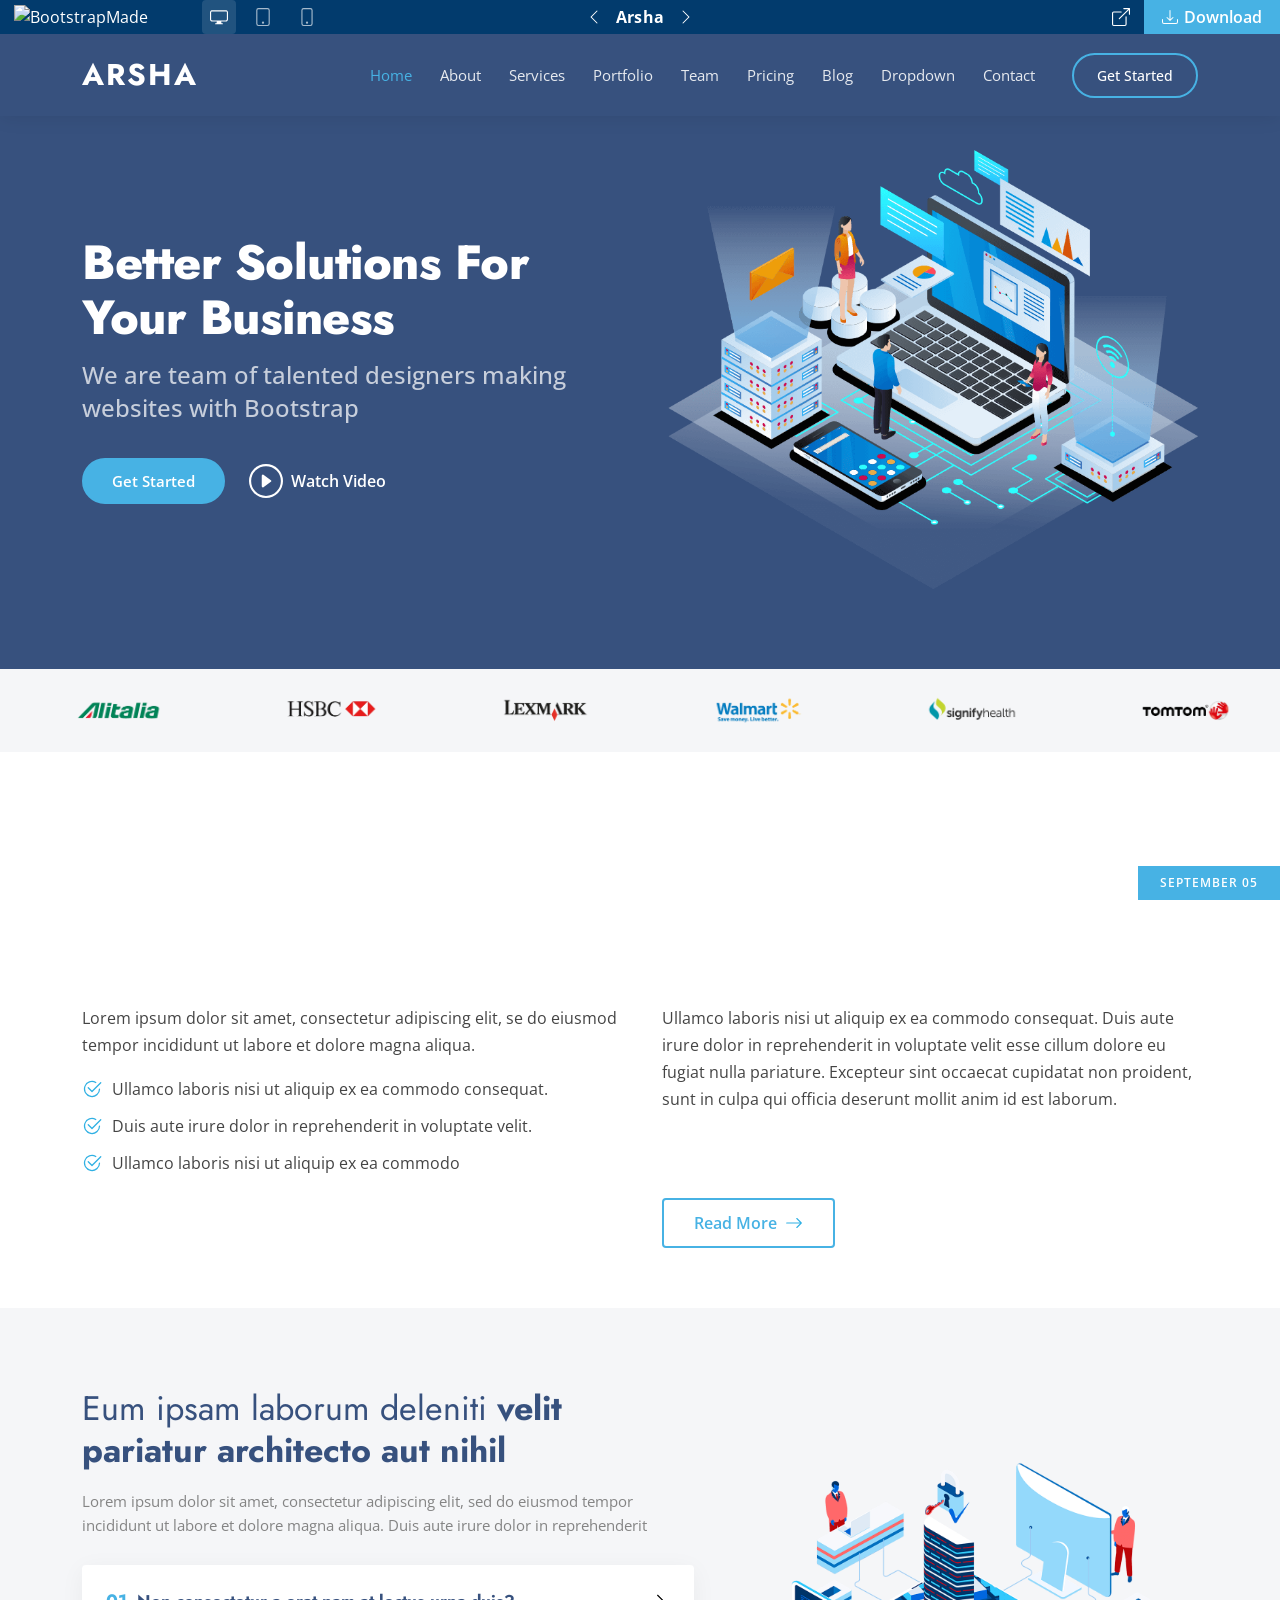
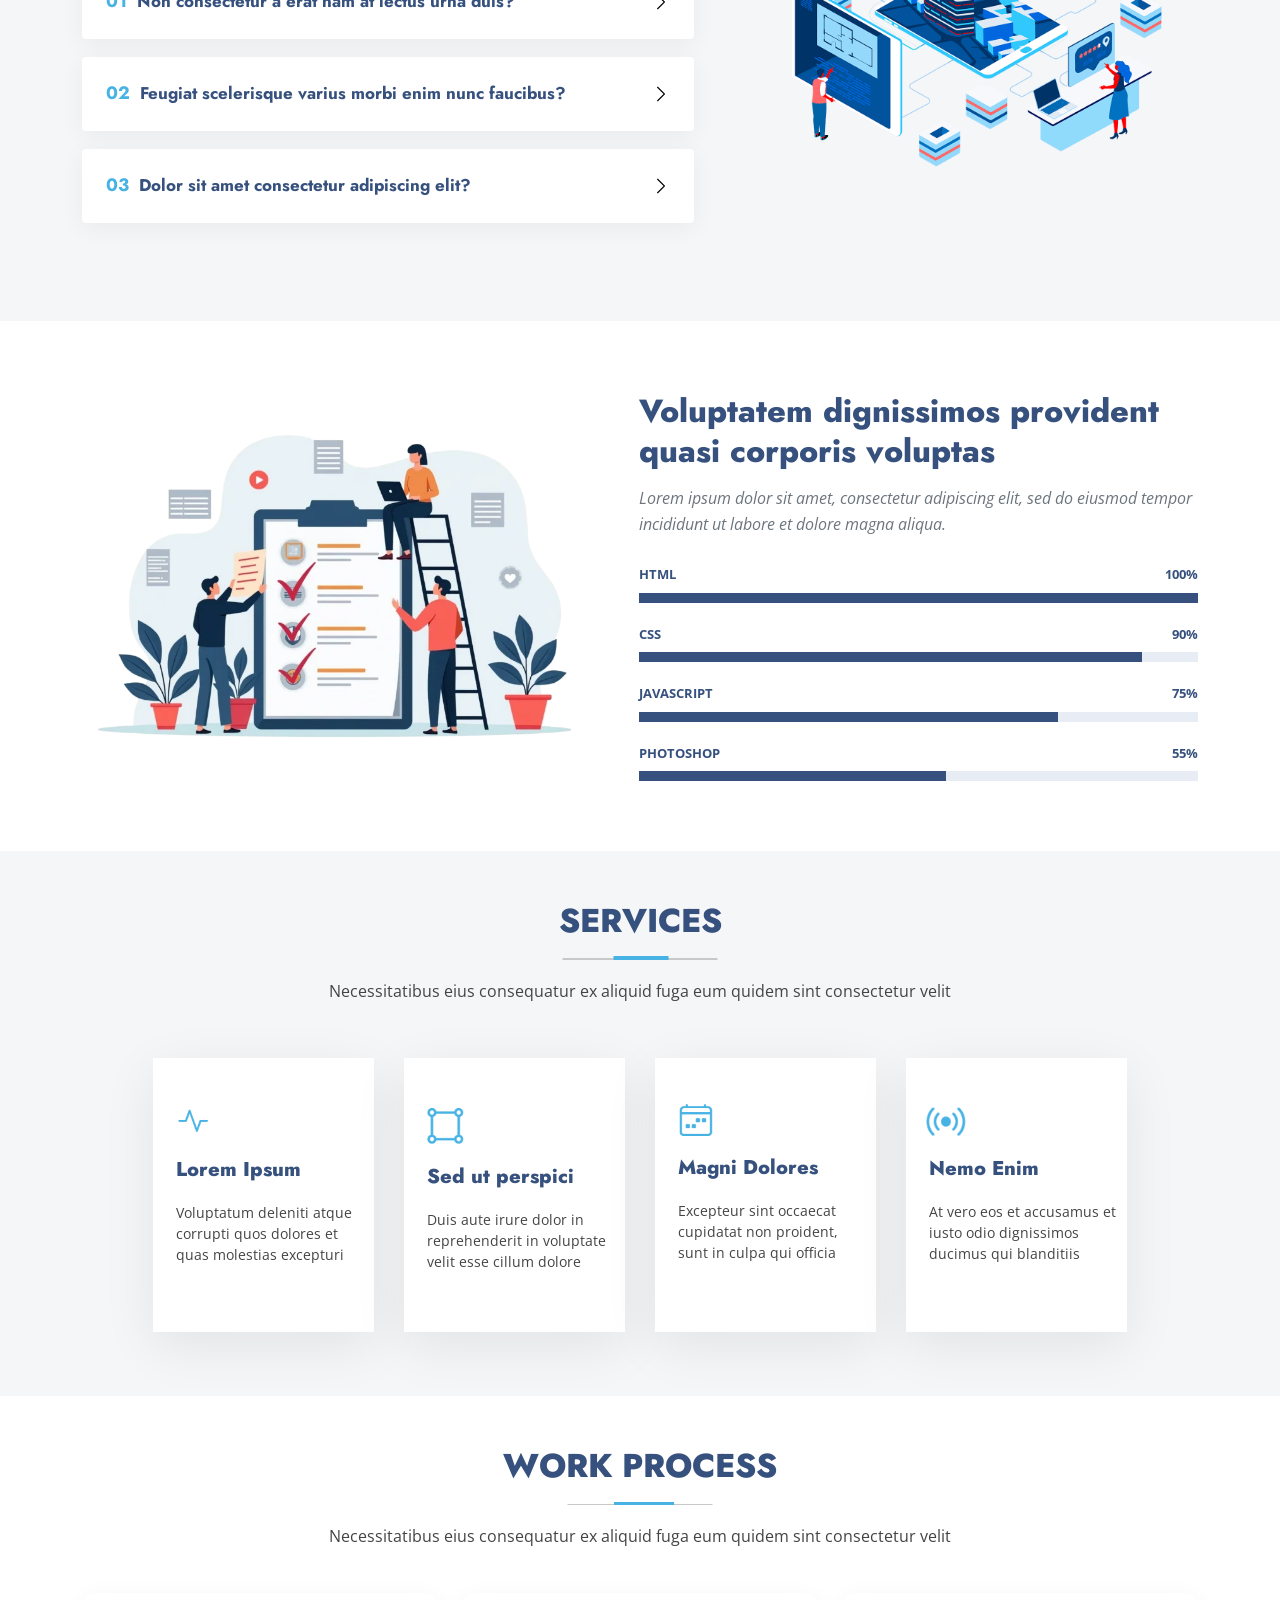
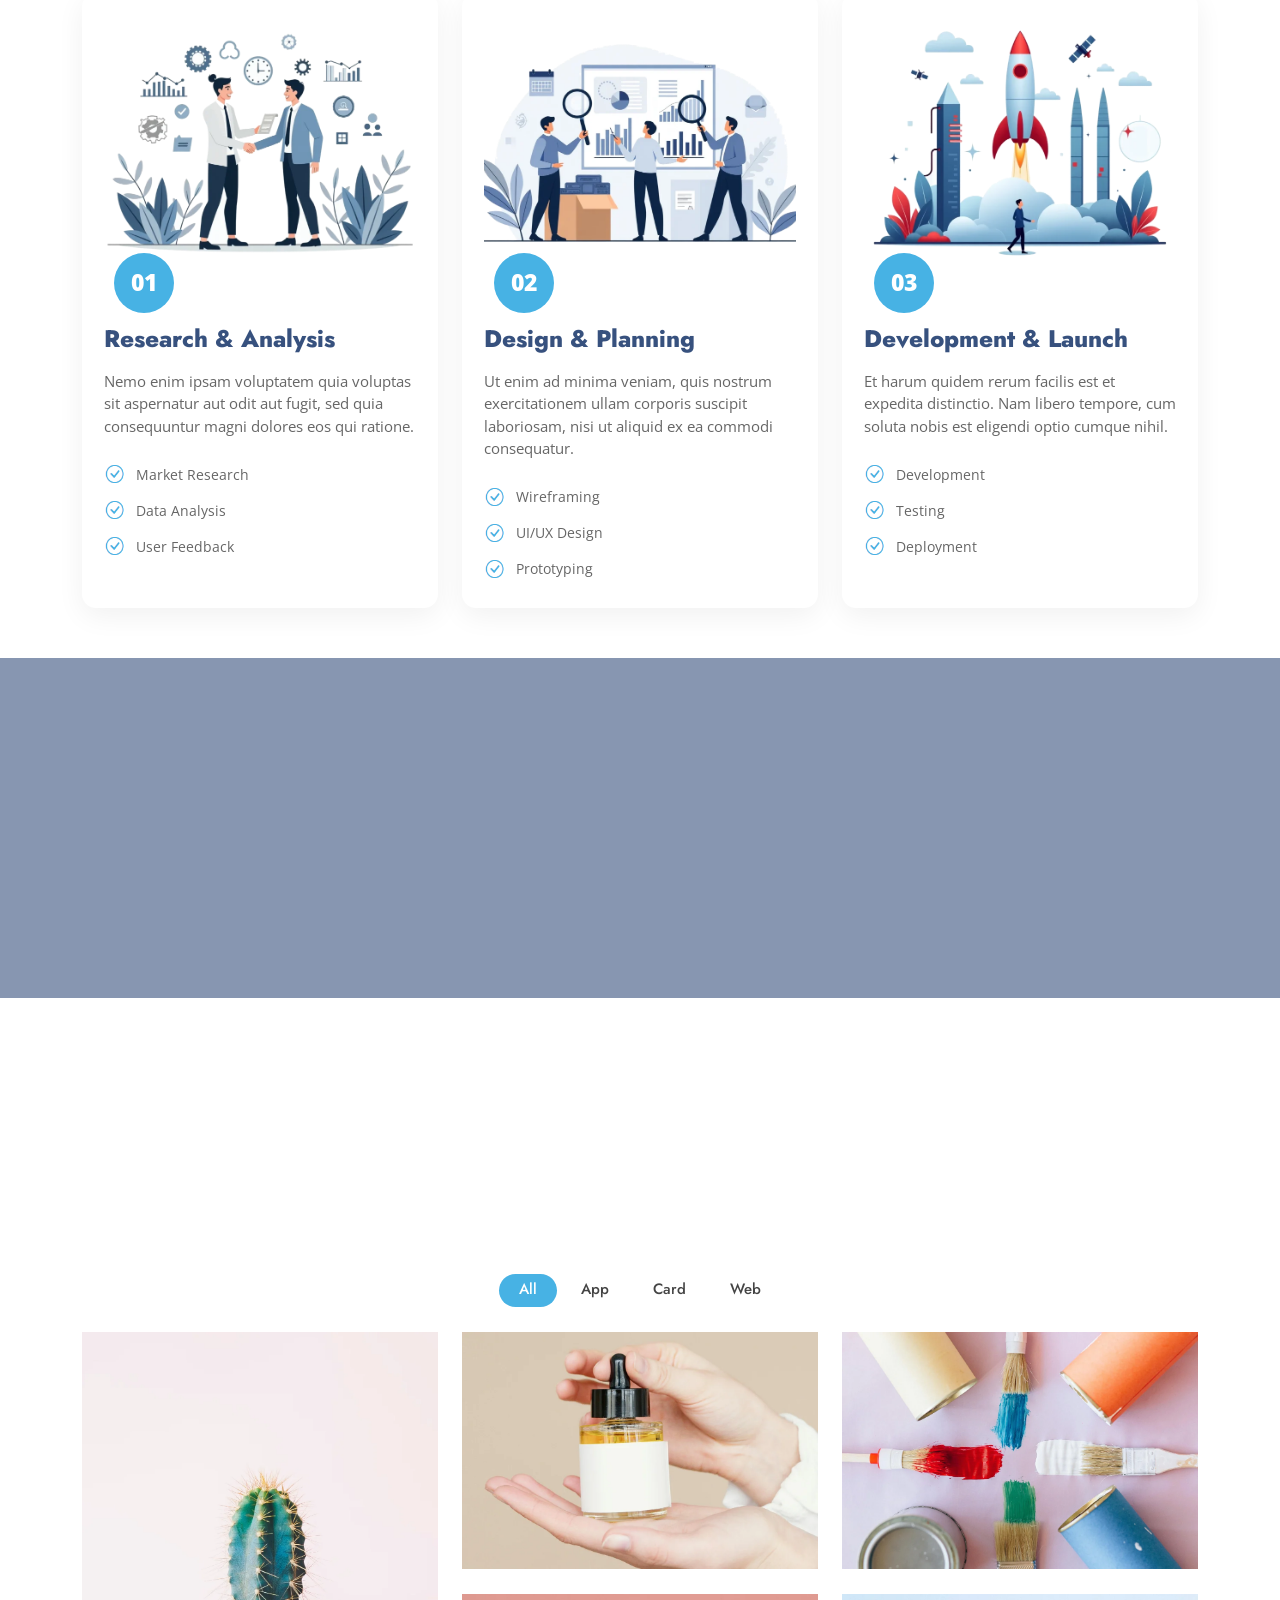
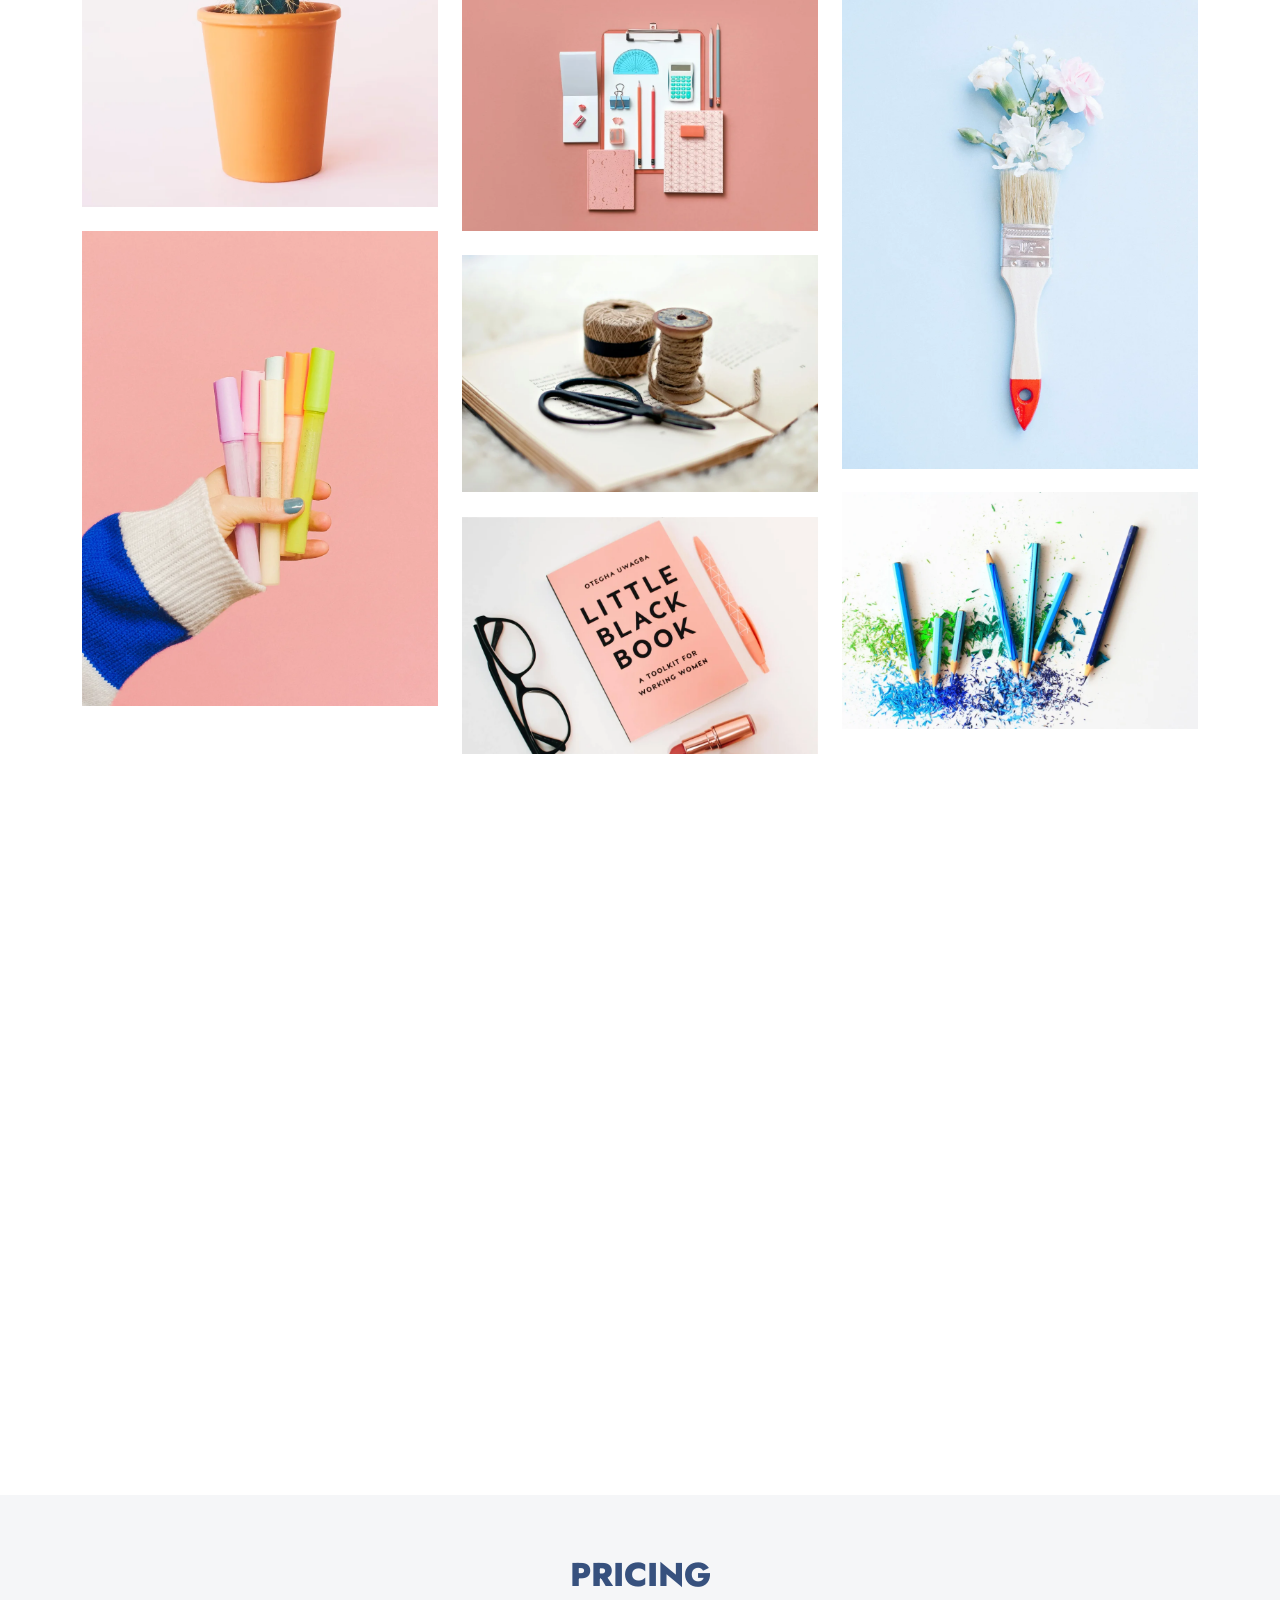
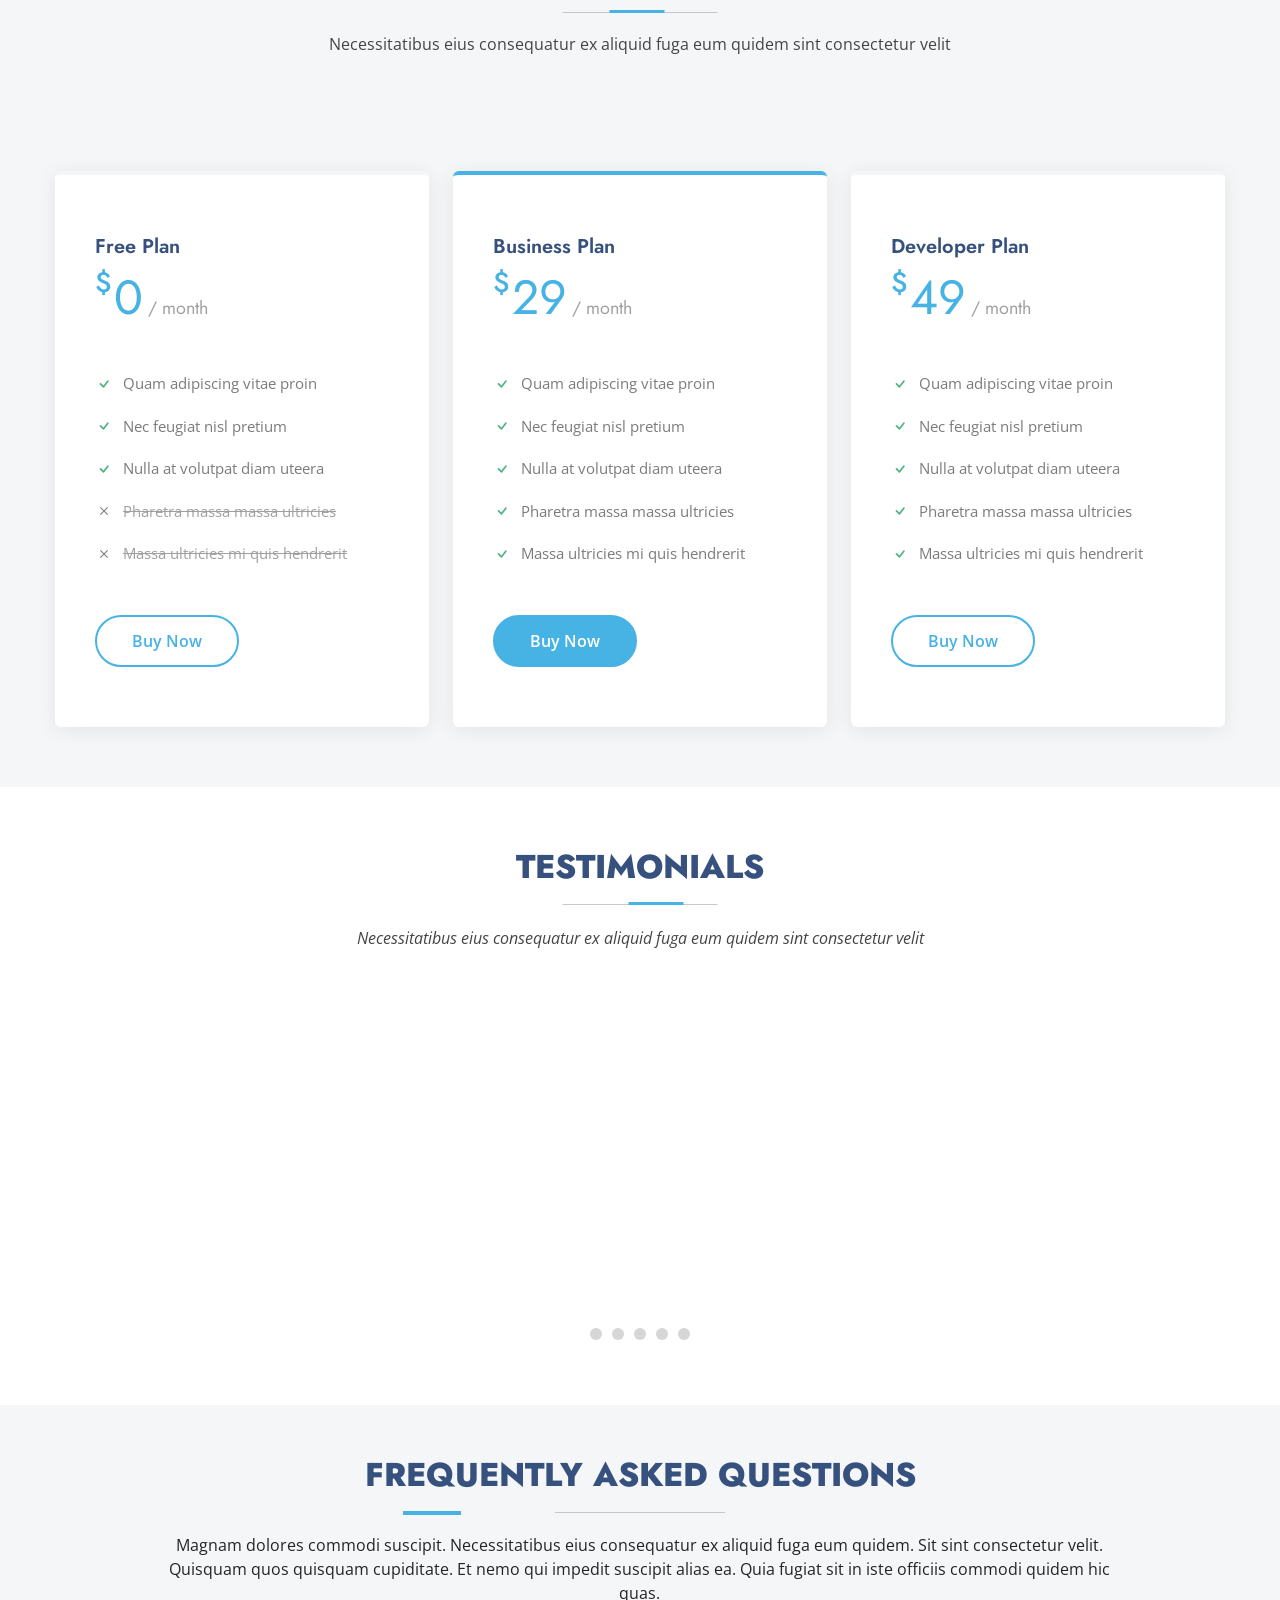
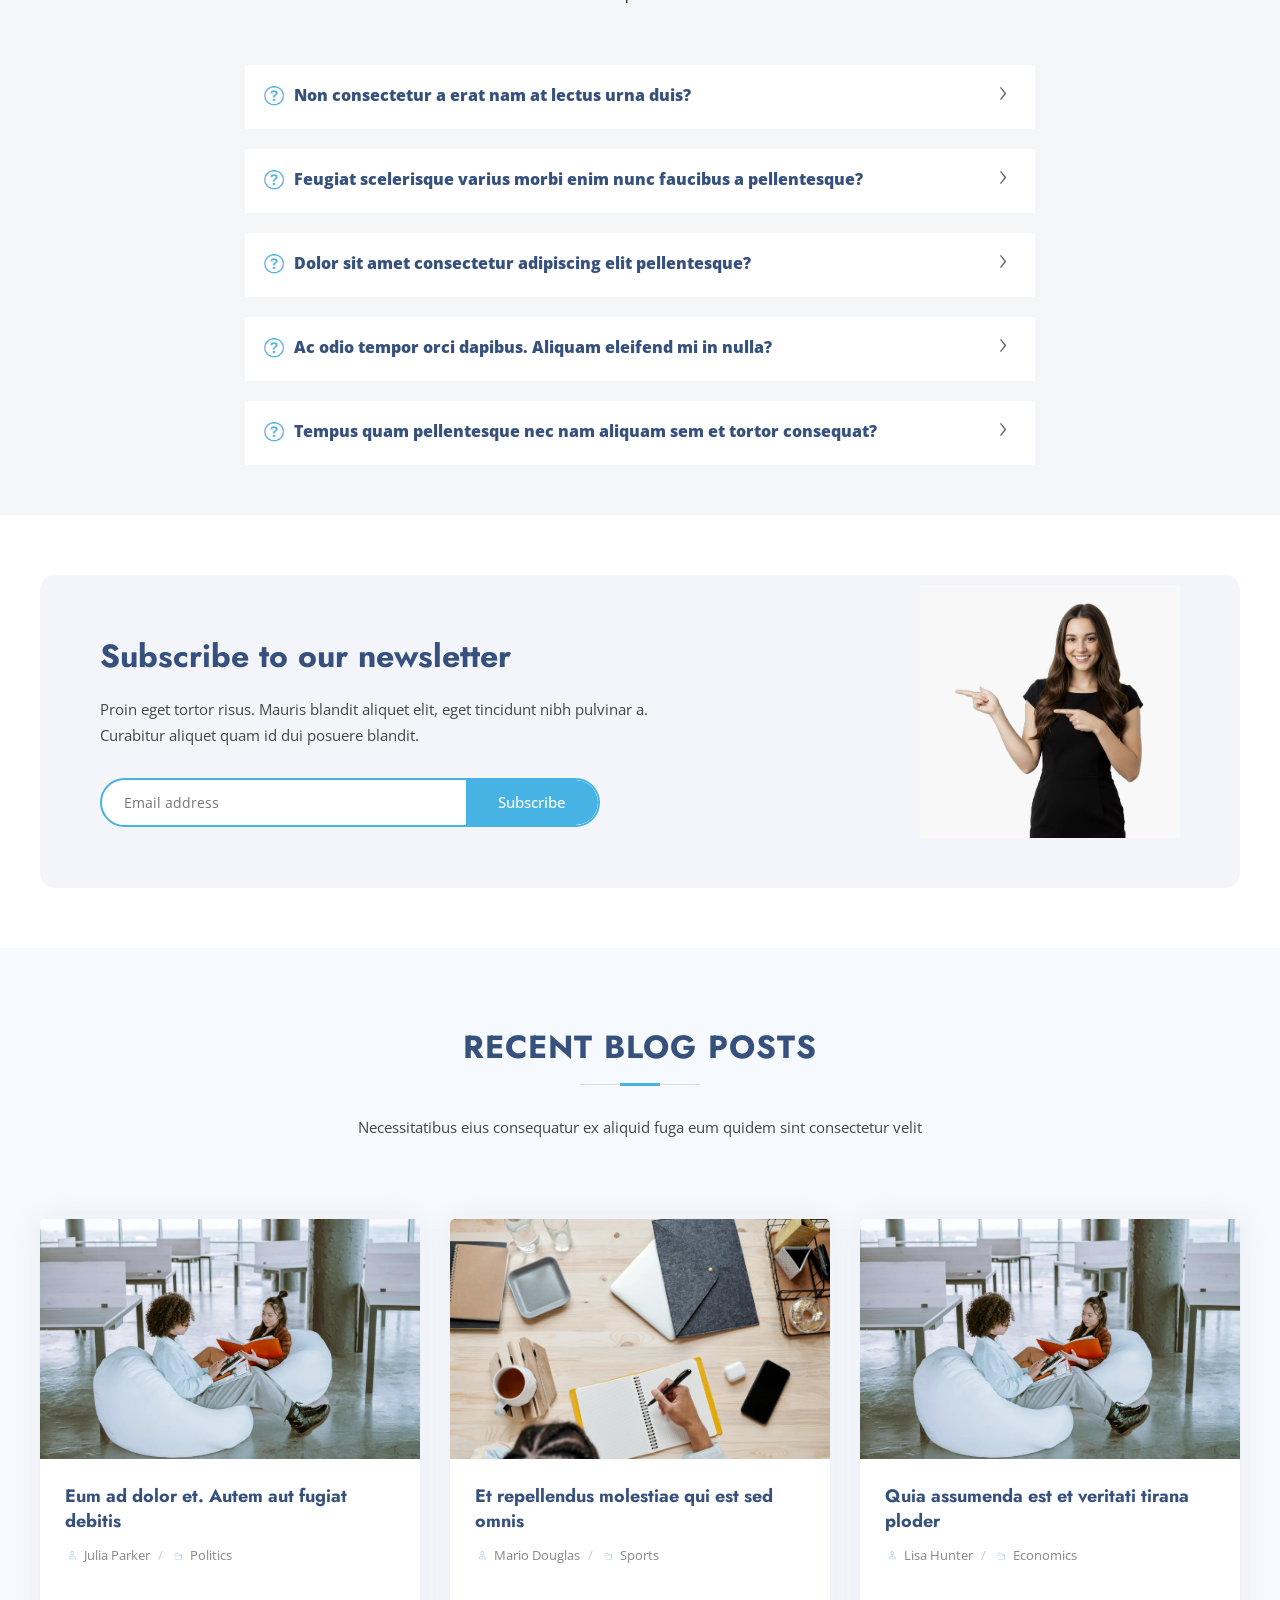
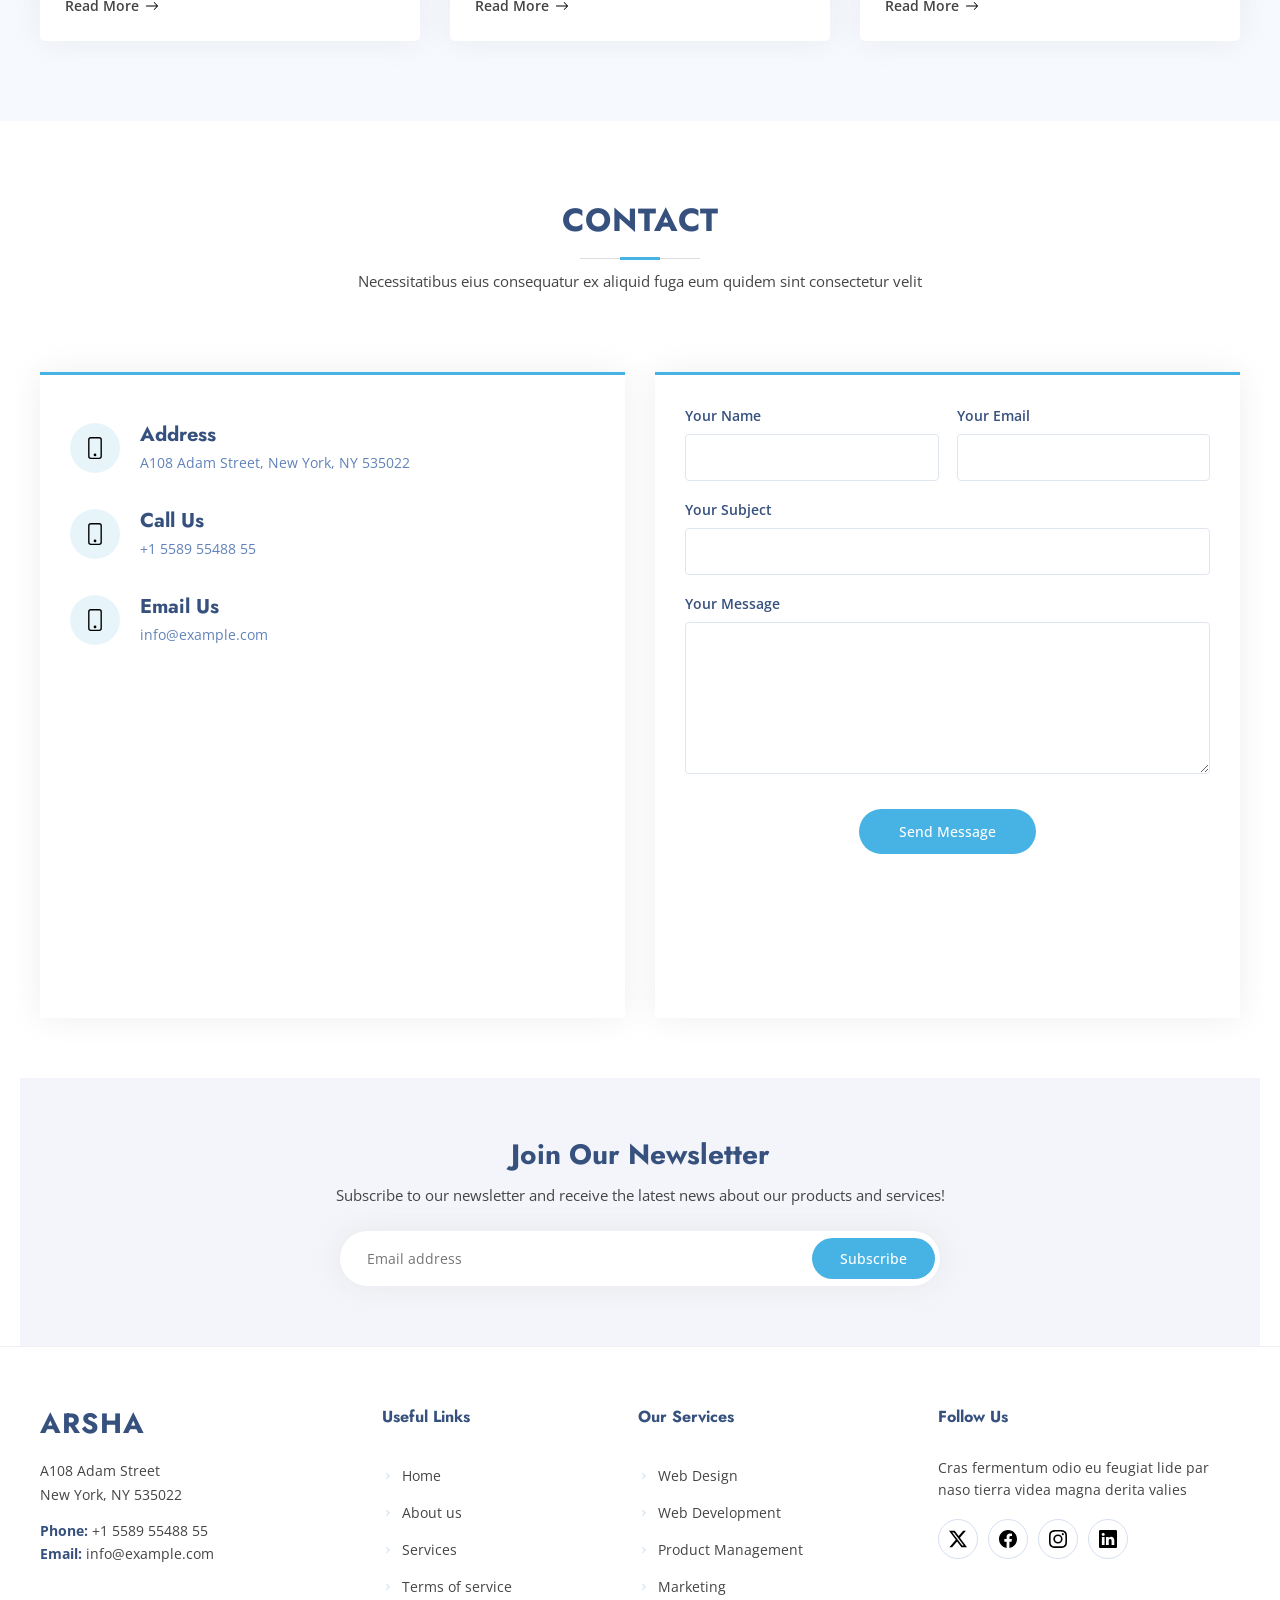
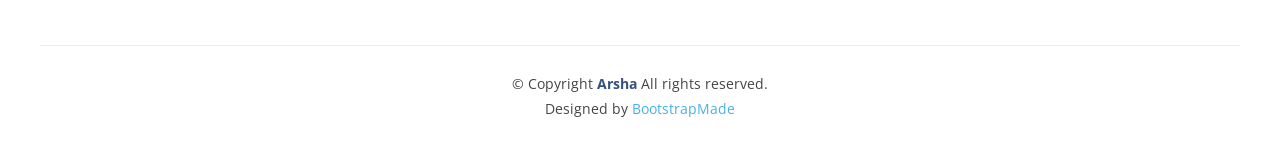
==== commit 4c7d8875: "Merge pull request #23 from Pirogramming-25/feat/#1-lj_5번html구현 이미지 및 추가 수정" ====
--- a/index.html
+++ b/index.html
@@ -51,8 +51,9 @@
     <div class="navigate">
         <a href="https://bootstrapmade.com/content/demo/Arsha/" target="_top" title="Hide the demo bar"></a>
         <a href="#"><img src="images/icons/box-arrow-up-right.svg" alt="bow_arrow_up"></a>
-        <a class="download" href="https://bootstrapmade.com/arsha-free-bootstrap-thml-template-corporate/#download" title="Download the Arsha Template">
-        <span>Download</span>
+        <a class="download" href="https://bootstrapmade.com/arsha-free-bootstrap-html-template-corporate/#download" title="Download the Arsha Template">
+            <img src="images/icons/download.svg" alt="download">
+            <span>Download</span>
         </a>
     </div>
     </header>
@@ -139,17 +140,26 @@
     <main class="main">
     <section id="hero" class="hero section">
         <div class="container">
-        <h1>Better Solutions For Your Business</h1>
-        <p>We are team of talented designers making websites with Bootstrap</p>
-        <div class="d-flex">
-            <a href="#about" class="btn-get-started">Get Started</a>
-            <a href="#" class="glightbox btn-watch-video">
-                <img src="images/icons/play-circle.svg" alt="play_circle">
-                <span>Watch Video</span>
-            </a>
-        </div>
-        </div>
-        <img src="images/hero/hero-img.png" class="img-fluid animated" alt="hero image">
+
+            <div class="hero-content">
+                <h1>Better Solutions For Your Business</h1>
+                <p>We are team of talented designers making websites with Bootstrap</p>
+
+                <div class="d-flex">
+                    <a href="#about" class="btn-get-started">Get Started</a>
+
+                    <a href="#" class="btn-watch-video">
+                        <img src="images/icons/play-circle.svg" alt="play">
+                        <span>Watch Video</span>
+                    </a>
+                </div>
+            </div>
+
+            <div class="hero-img">
+                <img src="images/hero/hero-img.png" alt="hero">
+            </div>
+
+        </div>
     </section>
 
     <!--Clients Section-->
@@ -163,6 +173,15 @@
             <img src="images/clients/clients-6.webp" alt="clients6">
             <img src="images/clients/clients-7.webp" alt="clients7">
             <img src="images/clients/clients-8.webp" alt="clients8">
+        
+            <img src="images/clients/clients-1.webp" alt="clients1">
+            <img src="images/clients/clients-2.webp" alt="clients2">
+            <img src="images/clients/clients-3.webp" alt="clients3">
+            <img src="images/clients/clients-4.webp" alt="clients4">
+            <img src="images/clients/clients-5.webp" alt="clients5">
+            <img src="images/clients/clients-6.webp" alt="clients6">
+            <img src="images/clients/clients-7.webp" alt="clients7">
+            <img src="images/clients/clients-8.webp" alt="clients8">
         </div>
     </section>
     <!--About Section-->
@@ -177,9 +196,8 @@
         <div class="container">
         <div class="row gy-4">
             <p>
-                " Lorem ipsum dolor sit amet, consectetur adipiscing elit, se do eiusmod tempor incididunt ut labore et dolore magna aliqua. "
+                Lorem ipsum dolor sit amet, consectetur adipiscing elit, se do eiusmod tempor incididunt ut labore et dolore magna aliqua.
             </p>
-            
             <ul>
                 <li>
                     <a href="#"><img src="images/icons/check2-circle.svg" alt="check2_circle"></a>
@@ -196,7 +214,7 @@
             </ul>
         </div>
         <p>
-            "Ullamco laboris nisi ut aliquip ex ea commodo consequat. Duis aute irure dolor in reprehenderit in voluptate velit esse cillum dolore eu fugiat nulla pariature. Excepteur sint occaecat cupidatat non proident, sunt in culpa qui officia deserunt mollit anim id est laborum. "
+            Ullamco laboris nisi ut aliquip ex ea commodo consequat. Duis aute irure dolor in reprehenderit in voluptate velit esse cillum dolore eu fugiat nulla pariature. Excepteur sint occaecat cupidatat non proident, sunt in culpa qui officia deserunt mollit anim id est laborum.
         </p>
         <a href="#" class="read-more">
             <span>Read More</span>
@@ -207,112 +225,119 @@
     <!--/About Section-->
     <!--Why Us Section-->
     <section id="why-us" class="section why-us">
-        <div class="container-fluid">
-            <div class="row gy-4">
+    <div class="container">
+        <div class="whyus-wrapper">
+            <!-- LEFT -->
+            <div class="whyus-left">
                 <h3>
                     <span>Eum ipsam laborum deleniti </span>
                     <strong>velit pariatur architecto aut nihil</strong>
                 </h3>
                 <p>
-                    " Lorem ipsum dolor sit amet, consectetur adipiscing elit, sed do eiusmod tempor incididunt ut labore et dolore magna aliqua. Duis aute irure dolor in reprehenderit "
+                    Lorem ipsum dolor sit amet, consectetur adipiscing elit, sed do eiusmod tempor incididunt ut labore et dolore magna aliqua. Duis aute irure dolor in reprehenderit
                 </p>
-            </div>
-            <div class="faq-item faq-active">
-                <h3>
-                    <span>01</span>
-                    " Non consectetur a erat nam at lectus urna duis?"
-                </h3>
-                <div class="faq-content">
-                    <p>
-                        "Feugiat pretium nibh ipsum consequat. Tempus iaculis urna id volutpat lacus laoreet non curabitur gravida. Venenatis lectus magna fringilla urna porttitor rhoncus dolor purus non."
-                    </p>
-                </div>
-                <a href="#"><img src="images/icons/chevron-right.svg" alt="chevron_right"></a>
-            </div>
-            <!--End Faq item-->
-            <div class="faq-item">
-                <h3>
-                    <span>02</span>
-                    " Feugiat scelerisque varius morbi enim nunc faucibus a pellentesque?"
-                </h3>
-                <div class="faq-content">
-                    <p>
-                        "Dolor sit amet consectetur adipiscing elit pellentesque habitant morbi. Id interdum velit laoreet id donec ultrices. Fringilla phasellus faucibus scelerisque eleifend donec pretium. Est pellentesque elit ullamcorper dignissim. Mauris ultrices eros in cursus turpis massa tincidunt dui."
-                    </p>
-                </div>
-                <a href="#"><img src="images/icons/chevron-right.svg" alt="chevron_right"></a>
-            </div>
-            <!--End Faq item-->
-            <div class="faq-content">
-                <h3>
-                    <span>03</span>
-                    "Dolor sit amet consectetur adipiscing elit pellentesque?"
-                </h3>
-                <div class="faq-content">
-                    <p>
-                        "Eleifend mi in nulla posuere sollicitudin aliquam ultrices sagittis orci. Faucibus pulvinar elementum integer enim. Sem nulla pharetra diam sit amet nisl suscipit. Rutrum tellus pellentesque eu tincidunt. Lectus urna duis convallis convallis tellus. Urna molestie at elementum eu facilisis sed odio morbi quis"
-                    </p>
-                </div>
-                <a href="#"><img src="images/icons/chevron-right.svg" alt="chevron_right"></a>
-            </div>
-            <!--End Faq item-->
-        </div>
-        <div class="col-lg-5 order-1 order-lg-2 why-us-img">
-            <img src="images/why-us/why-us.png" class="img-fluid">
-        </div>
-    </section>
+                <!-- FAQ 1 -->
+                <details class="faq-item">
+                    <summary>
+                        <h3>
+                            <span>01</span>
+                            Non consectetur a erat nam at lectus urna duis?
+                        </h3>
+                        <img src="images/icons/chevron-right.svg" alt="chevron">
+                    </summary>
+                    <div class="faq-content">
+                        <p>
+                            Feugiat pretium nibh ipsum consequat. Tempus iaculis urna id volutpat lacus laoreet non curabitur gravida. Venenatis lectus magna fringilla urna porttitor rhoncus dolor purus non.
+                        </p>
+                    </div>
+                </details>
+
+                <!-- FAQ 2 -->
+                <details class="faq-item">
+                    <summary>
+                        <h3>
+                            <span>02</span>
+                            Feugiat scelerisque varius morbi enim nunc faucibus?
+                        </h3>
+                        <img src="images/icons/chevron-right.svg" alt="chevron">
+                    </summary>
+                    <div class="faq-content">
+                        <p>
+                            Dolor sit amet consectetur adipiscing elit pellentesque habitant morbi. Id interdum velit laoreet id donec ultrices. Fringilla phasellus faucibus scelerisque eleifend donec pretium. Est pellentesque elit ullamcorper dignissim. Mauris ultrices eros in cursus turpis massa tincidunt dui.
+                        </p>
+                    </div>
+                </details>
+
+                <!-- FAQ 3 -->
+                <details class="faq-item">
+                    <summary>
+                        <h3>
+                            <span>03</span>
+                            Dolor sit amet consectetur adipiscing elit?
+                        </h3>
+                        <img src="images/icons/chevron-right.svg" alt="chevron">
+                    </summary>
+                    <div class="faq-content">
+                        <p>
+                            Eleifend mi in nulla posuere sollicitudin aliquam ultrices sagittis orci. Faucibus pulvinar elementum integer enim. Sem nulla pharetra diam sit amet nisl suscipit. Rutrum tellus pellentesque eu tincidunt. Lectus urna duis convallis convallis tellus. Urna molestie at elementum eu facilisis sed odio morbi quis
+                        </p>
+                    </div>
+                </details>
+            </div>
+            <!-- RIGHT -->
+            <div class="whyus-right">
+                <img src="images/why-us/why-us.png" alt="why us image">
+            </div>
+        </div>
+    </div>
+</section>
     <!--/Why Us Section-->
     <!--Skills Section-->
     <section id="skills" class="skills section">
-        <div class="row">
-            <img src="images/skills/skills-illustration.webp" class="img-fluid" alt="">
-        </div>
-        <div class="col-lg-6 pt-4 pt-lg-0 content">
-            <h3>Voluptatem dignissimos provident quasi corporis voluptas</h3>
-            <p class="fst-italic">
-                " Lorem ipsum dolor sit amet, consectetur adipiscing elit, sed do eiusmod tempor incididunt ut labore et dolore magna aliqua."
-            </p>
-            <div class="skills-content skills-animation">
-                <div class="progress">
-                    <span class="skill">
-                        <span>HTML</span>
-                    </span>
-                    <div class="progress-bar-wrap">
-                        <div class="progress-bar" role="progressbar"></div>
-                    </div>
-                </div>
-                <!--End Skills Item-->
-                <div class="progress">
-                    <span class="skill">
-                        <span>CSS</span>
-                    </span>
-                    <div class="progress-bar-wrap">
-                        <div class="progress-bar" role="progressbar"></div>
-                    </div>
-                </div>
-                <!--End Skills Item-->
-                <div class="progress">
-                    <span class="skill">
-                        <span>JavaScript</span>
-                    </span>
-                    <div class="progress-bar-wrap">
-                        <div class="progress-bar" role="progressbar"></div>
-                    </div>
-                </div>
-                <!--End Skills Item-->
-                <div class="progress">
-                    <span class="skill">
-                        <span>Photoshop</span>
-                    </span>
-                    <div class="progress-bar-wrap">
-                        <div class="progress-bar" role="progressbar"></div>
-                    </div>
-                </div>
-                <!--End Skills Item-->
-                </div>
-            </div>
-        </div>
-    </section>
+    <div class="container">
+        <div class="skills-wrapper">
+            <!-- LEFT -->
+            <div class="skills-left">
+                <img src="images/skills/skills-illustration.webp" alt="skills illustration">
+            </div>
+            <!-- RIGHT -->
+            <div class="skills-right">
+                <h3>
+                    Voluptatem dignissimos provident quasi corporis voluptas
+                </h3>
+                <p class="fst-italic">
+                    Lorem ipsum dolor sit amet, consectetur adipiscing elit, sed do eiusmod tempor incididunt ut labore et dolore magna aliqua.
+                </p>
+                <div class="skills-content skills-animation">
+                    <div class="progress">
+                        <span class="skill">HTML</span>
+                        <div class="progress-bar-wrap">
+                            <div class="progress-bar"></div>
+                        </div>
+                    </div>
+                    <div class="progress">
+                        <span class="skill">CSS</span>
+                        <div class="progress-bar-wrap">
+                            <div class="progress-bar"></div>
+                        </div>
+                    </div>
+                    <div class="progress">
+                        <span class="skill">JavaScript</span>
+                        <div class="progress-bar-wrap">
+                            <div class="progress-bar"></div>
+                        </div>
+                    </div>
+                    <div class="progress">
+                        <span class="skill">Photoshop</span>
+                        <div class="progress-bar-wrap">
+                            <div class="progress-bar"></div>
+                        </div>
+                    </div>
+                </div>
+            </div>
+        </div>
+    </div>
+</section>
     <!-- 한지수 담당 끝 -->
 
 <!-- 서영은 담당 시작 -->
